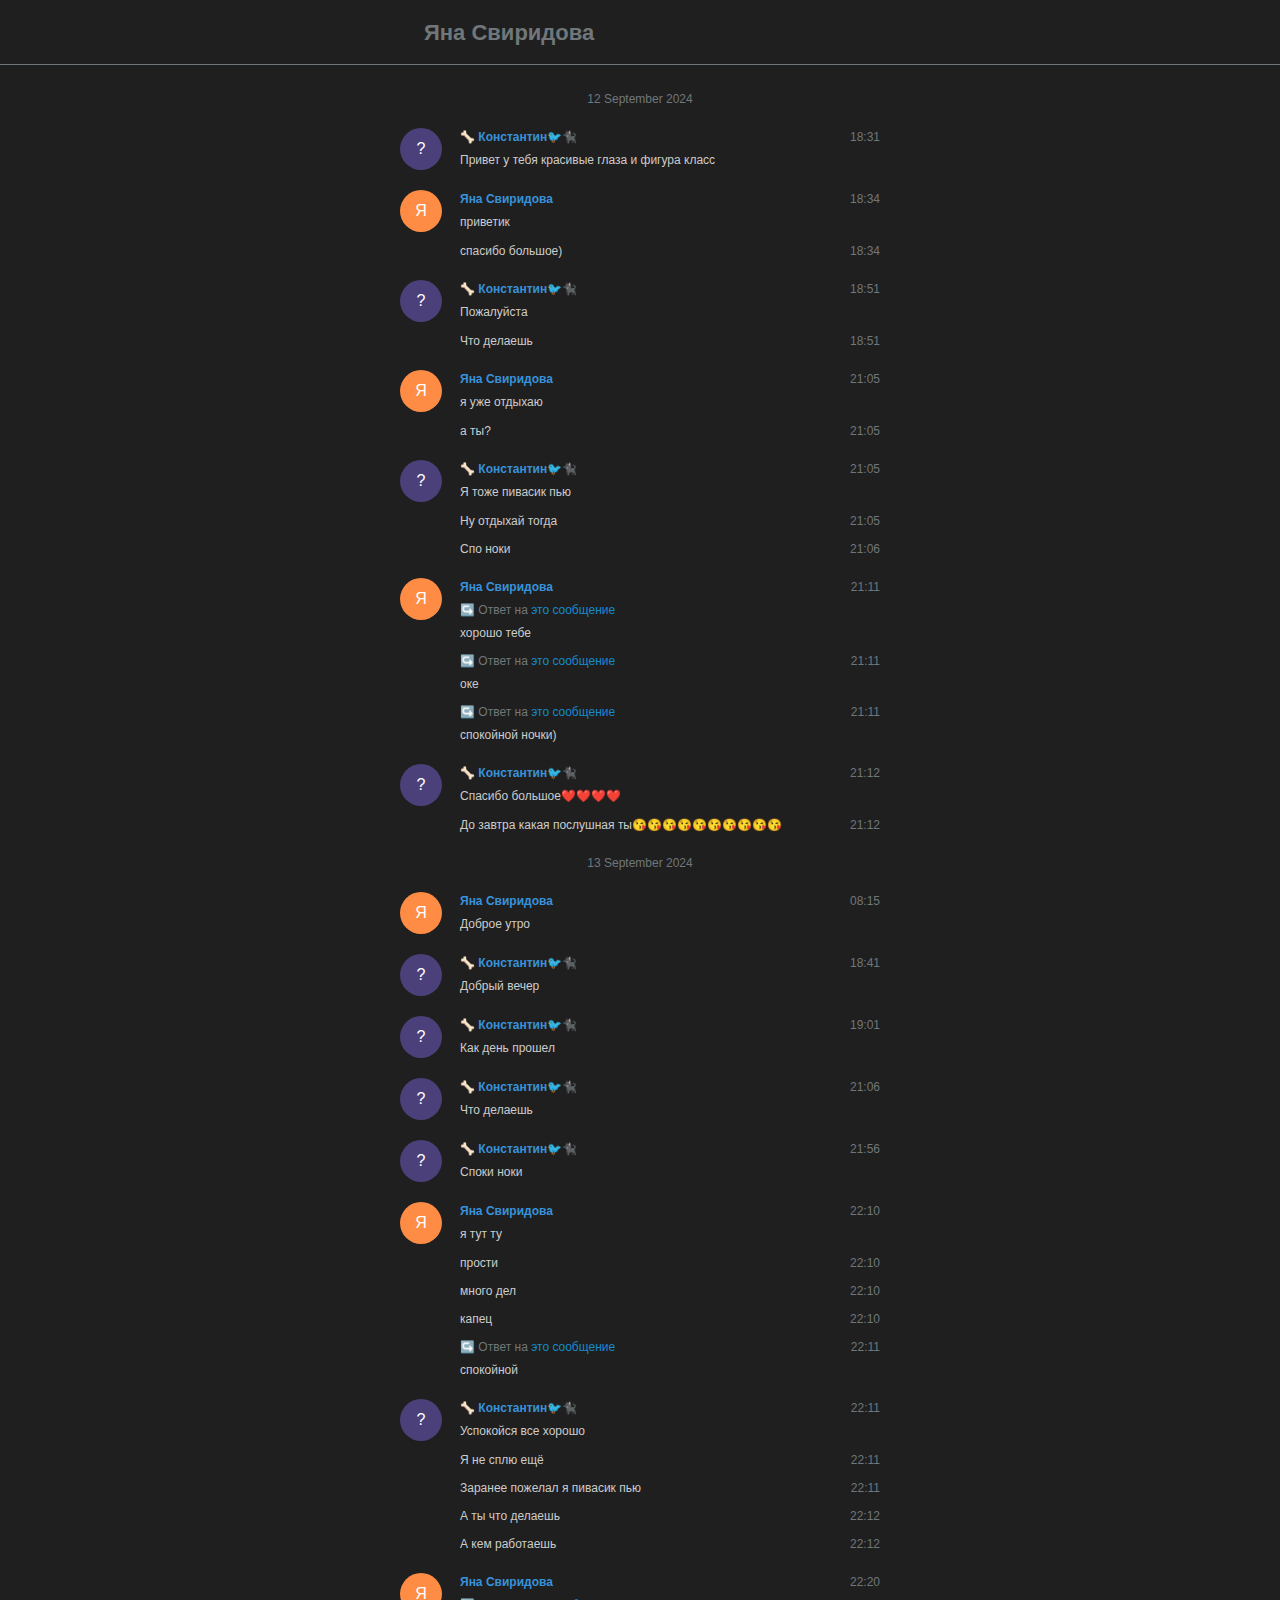
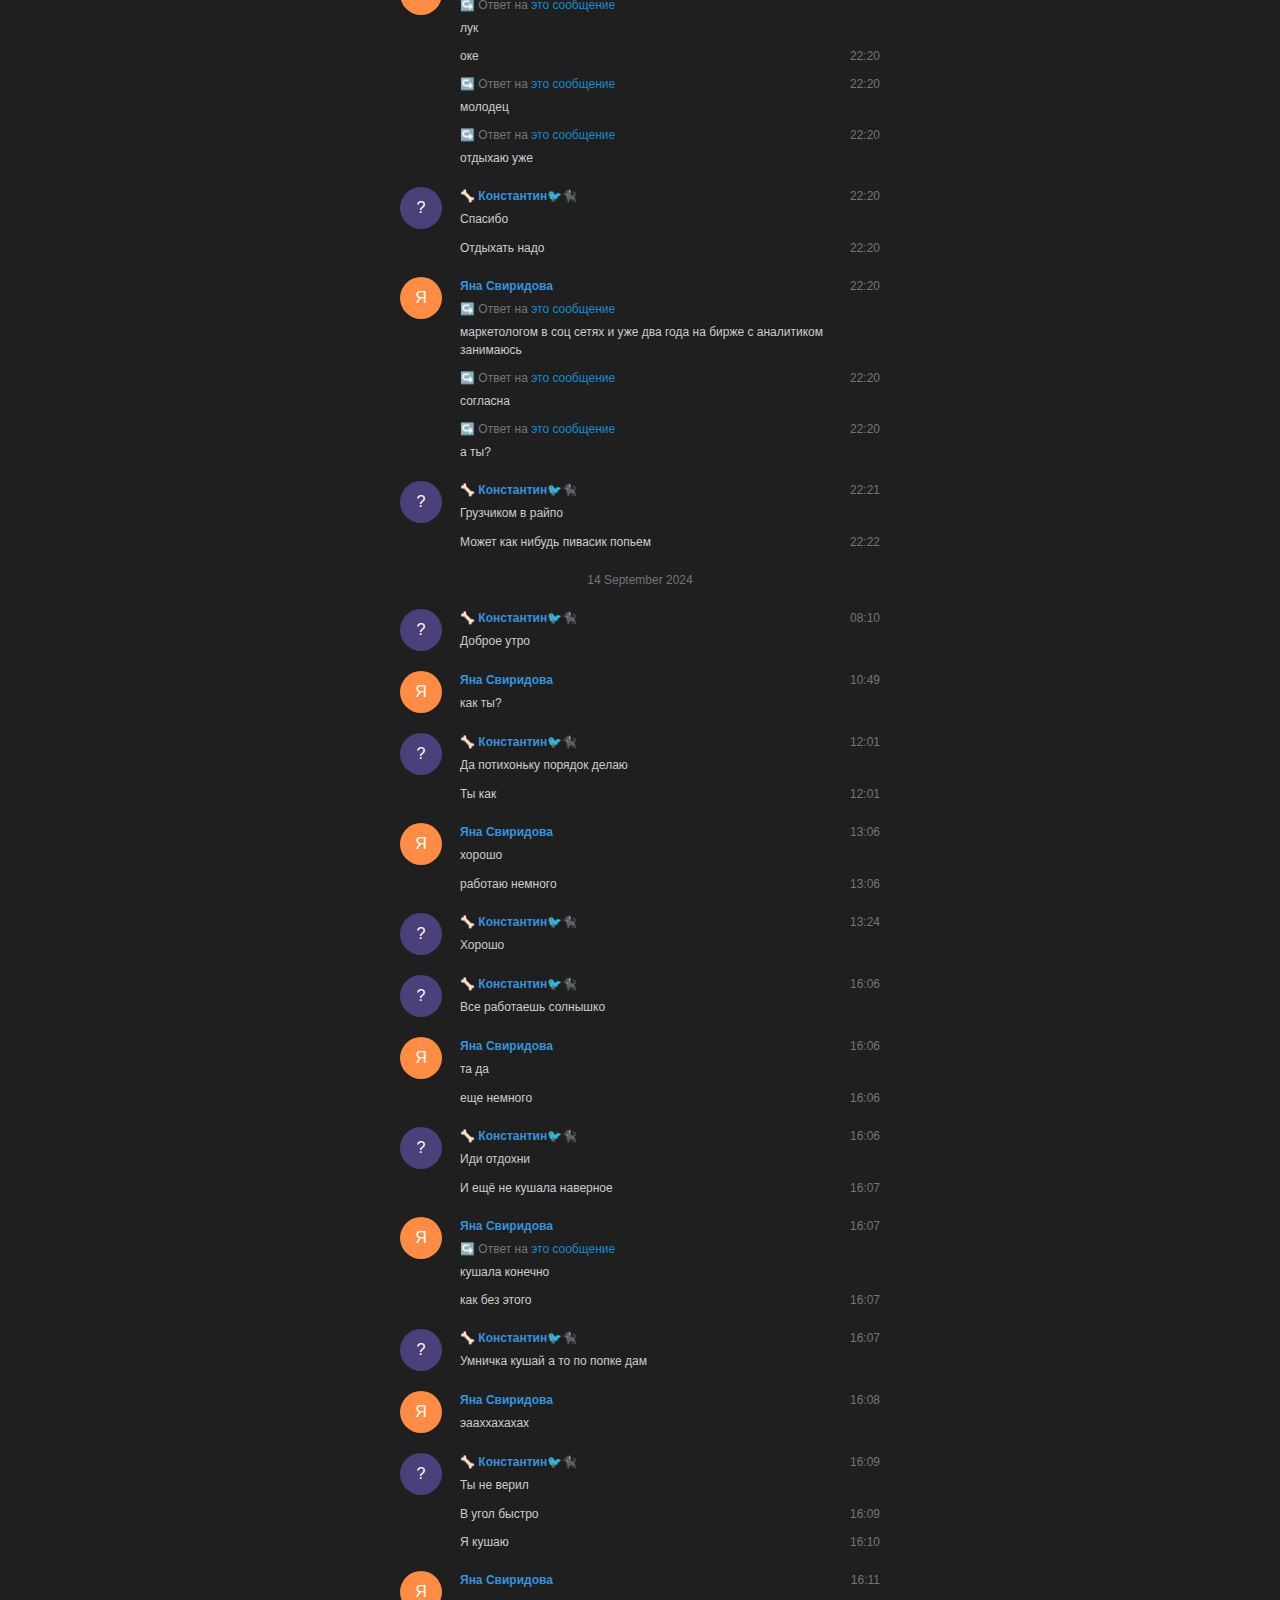
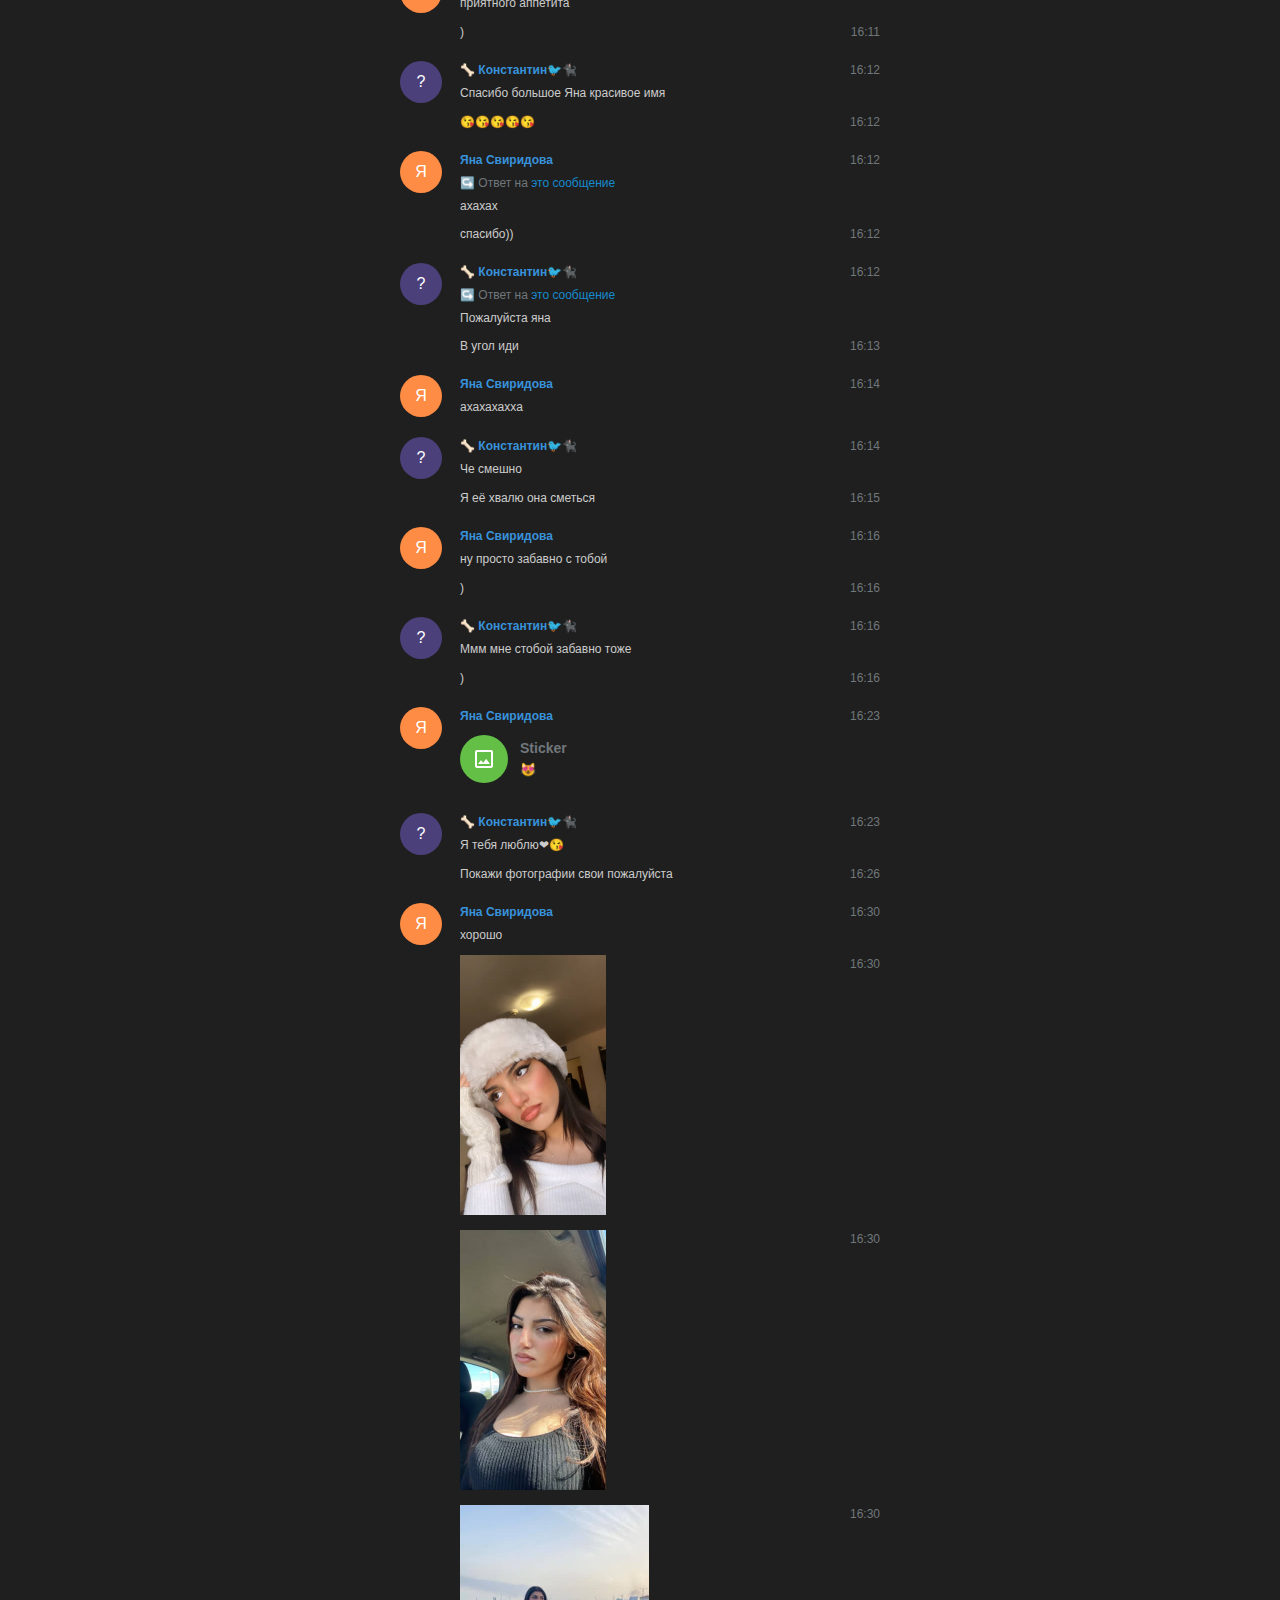
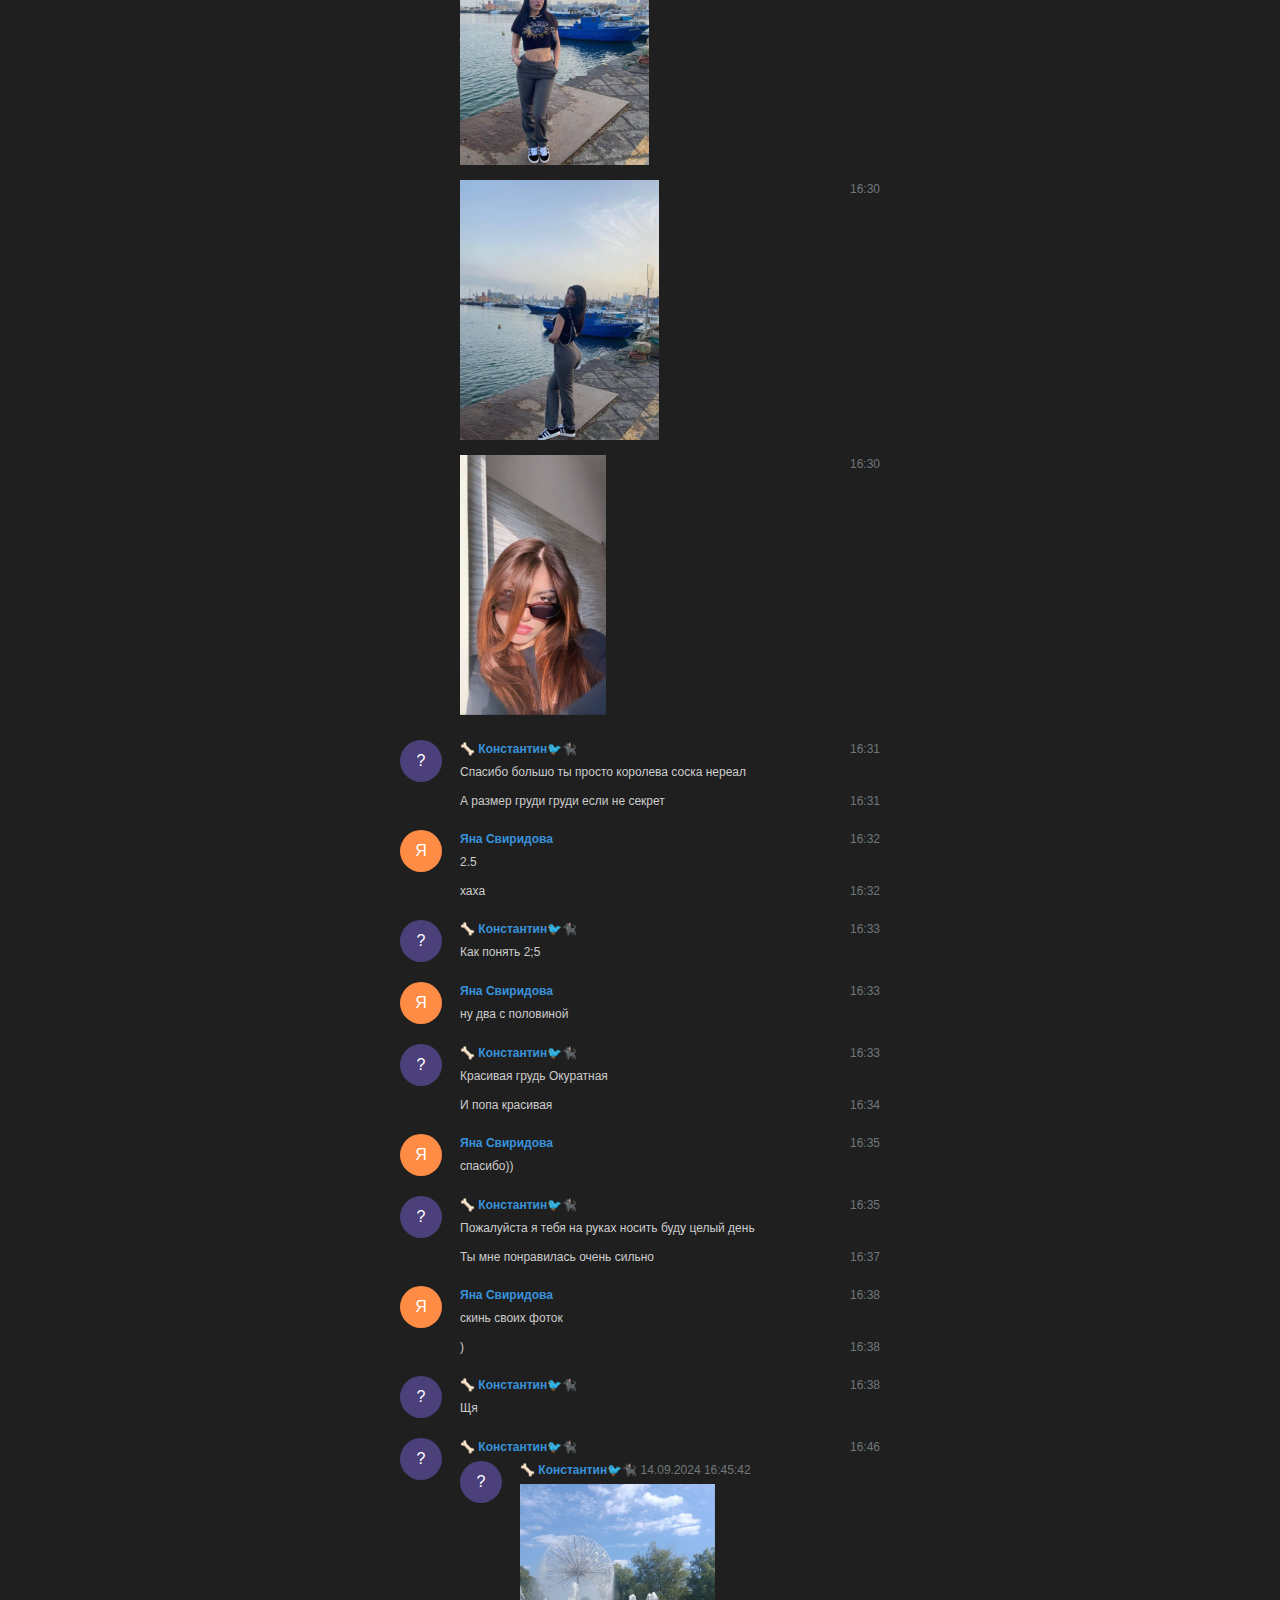
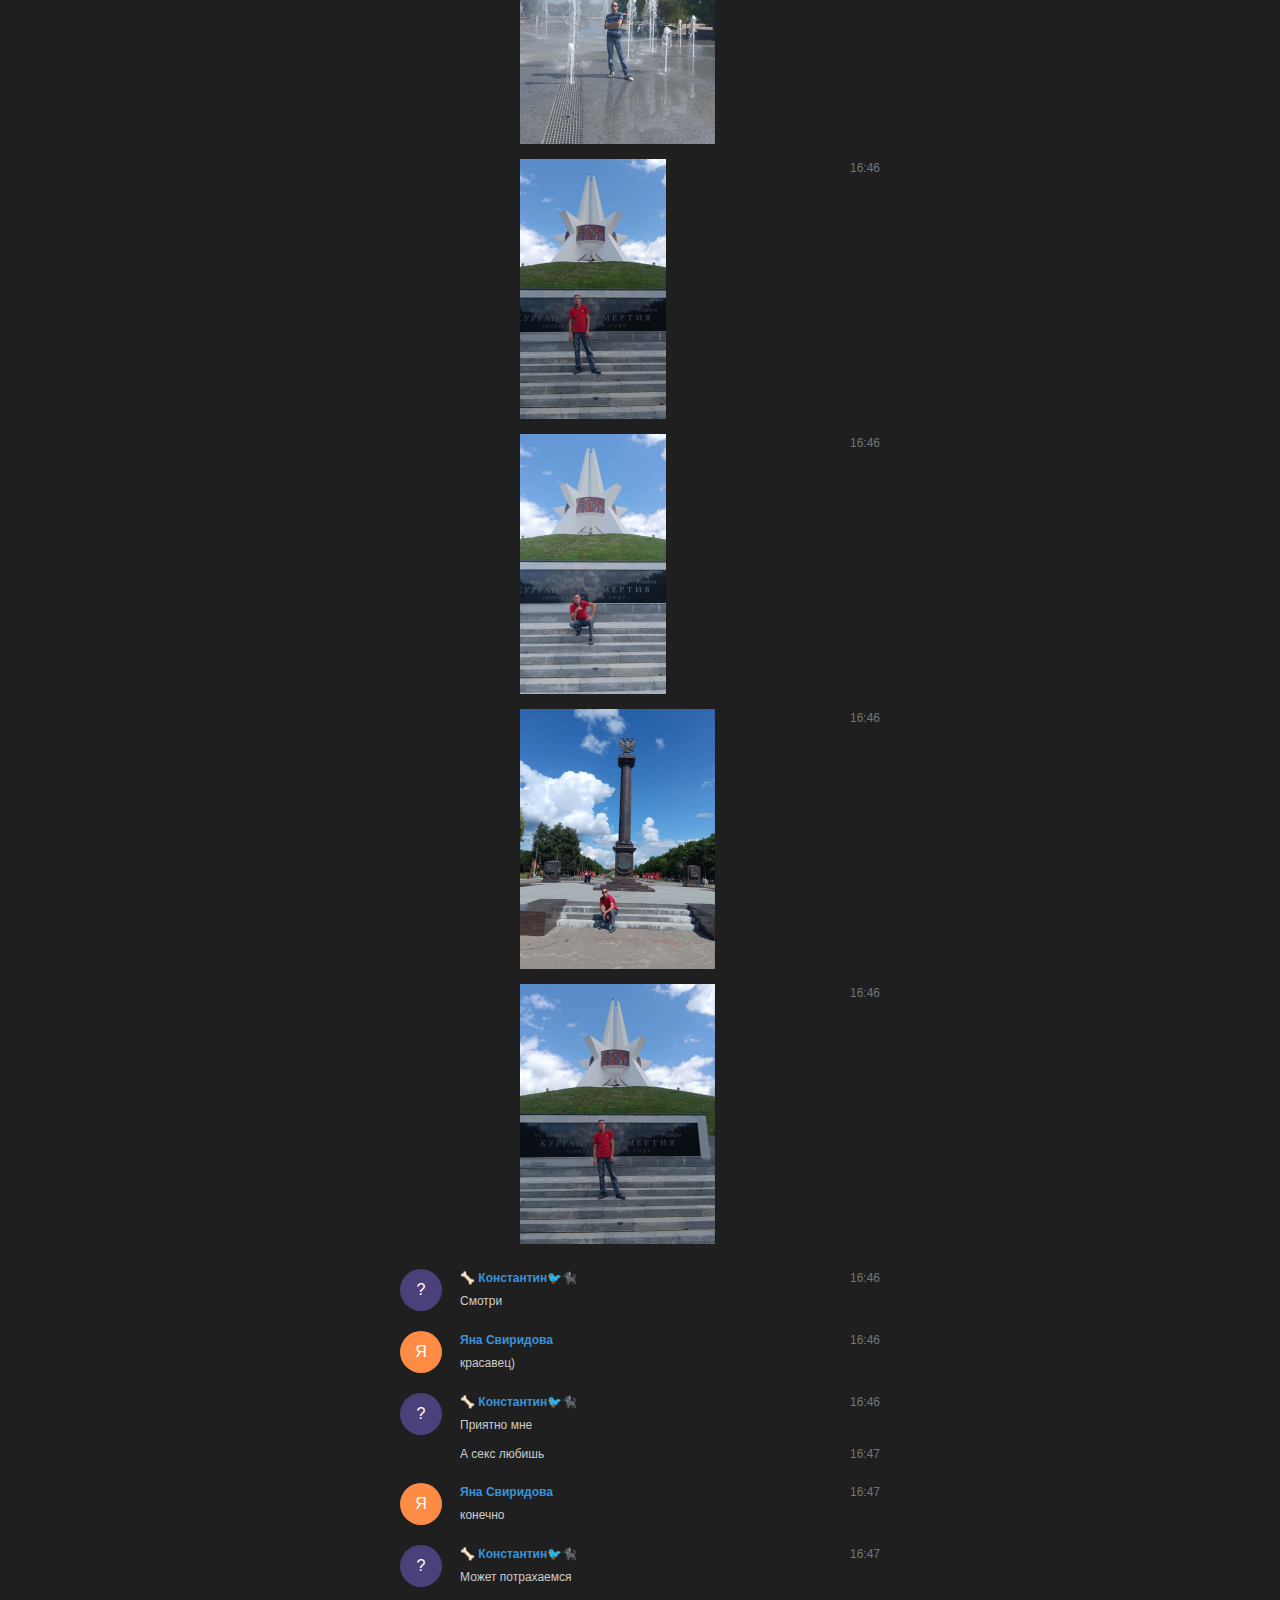
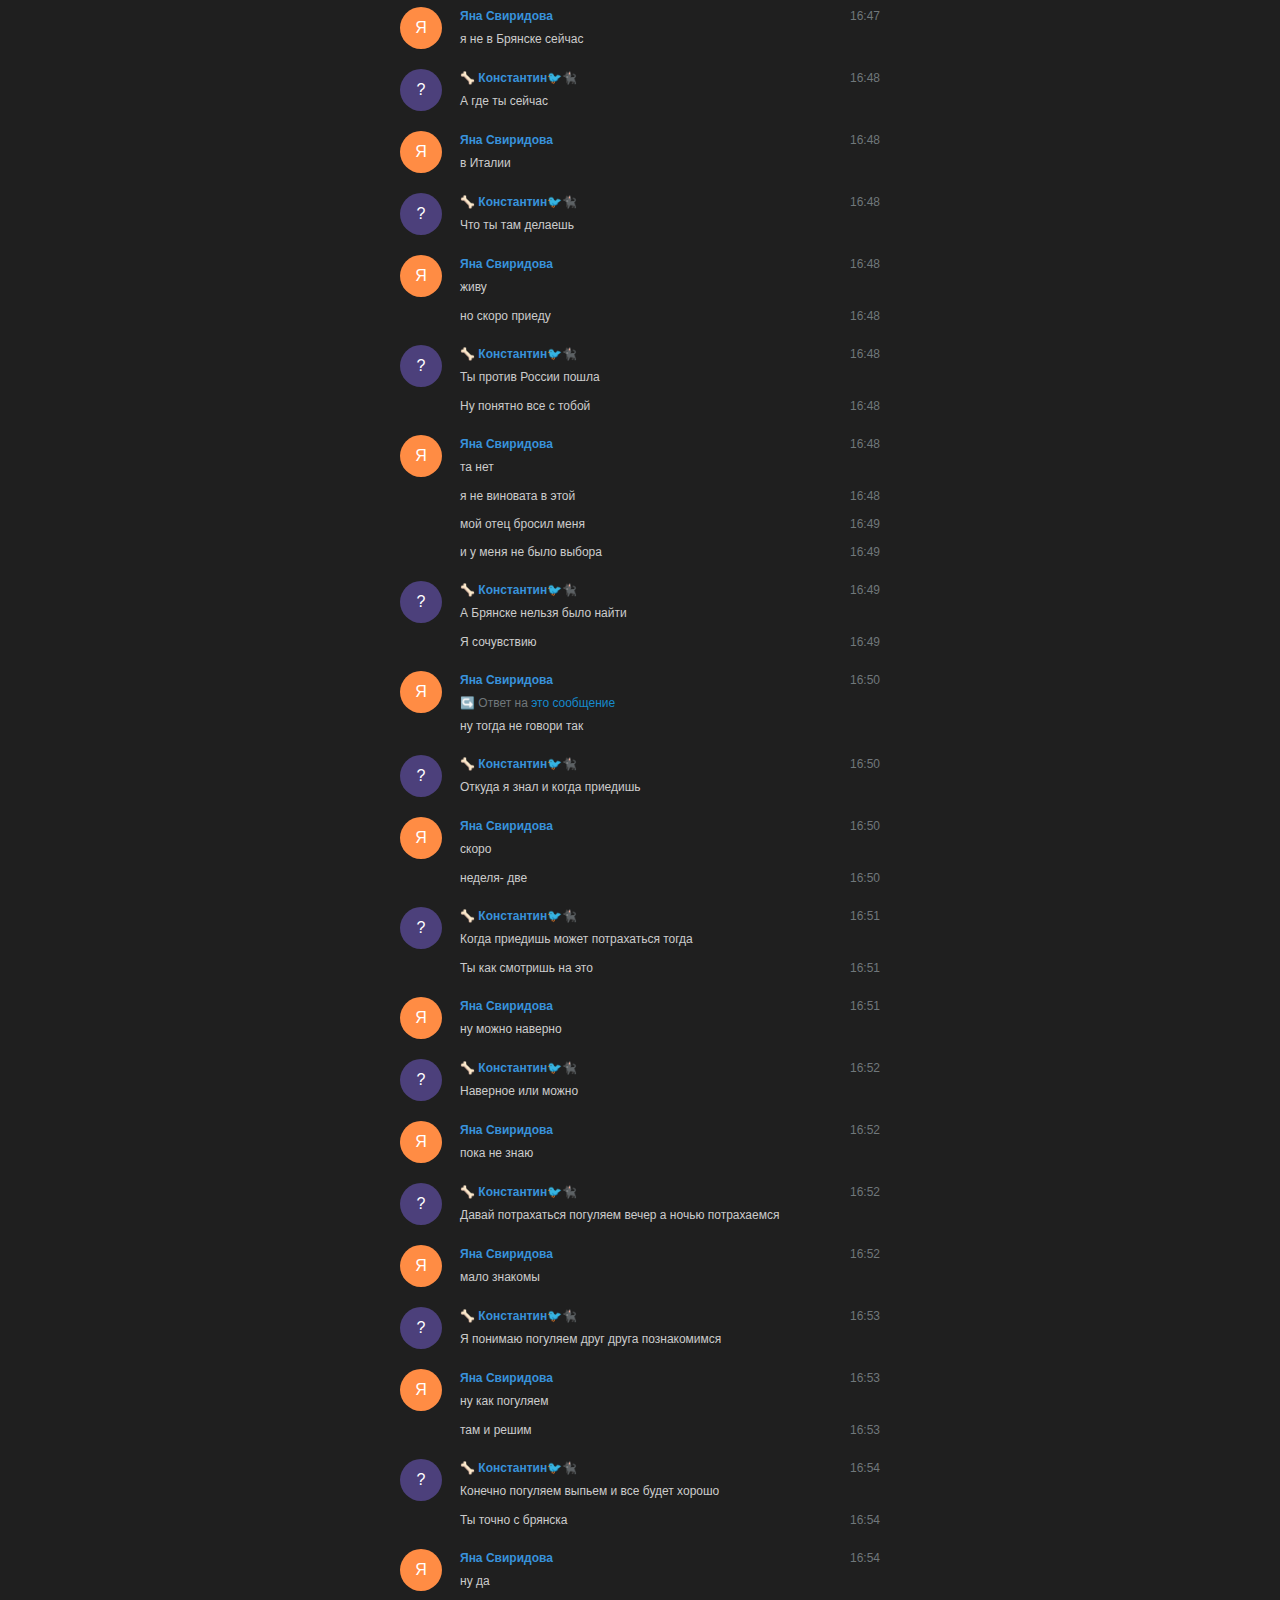
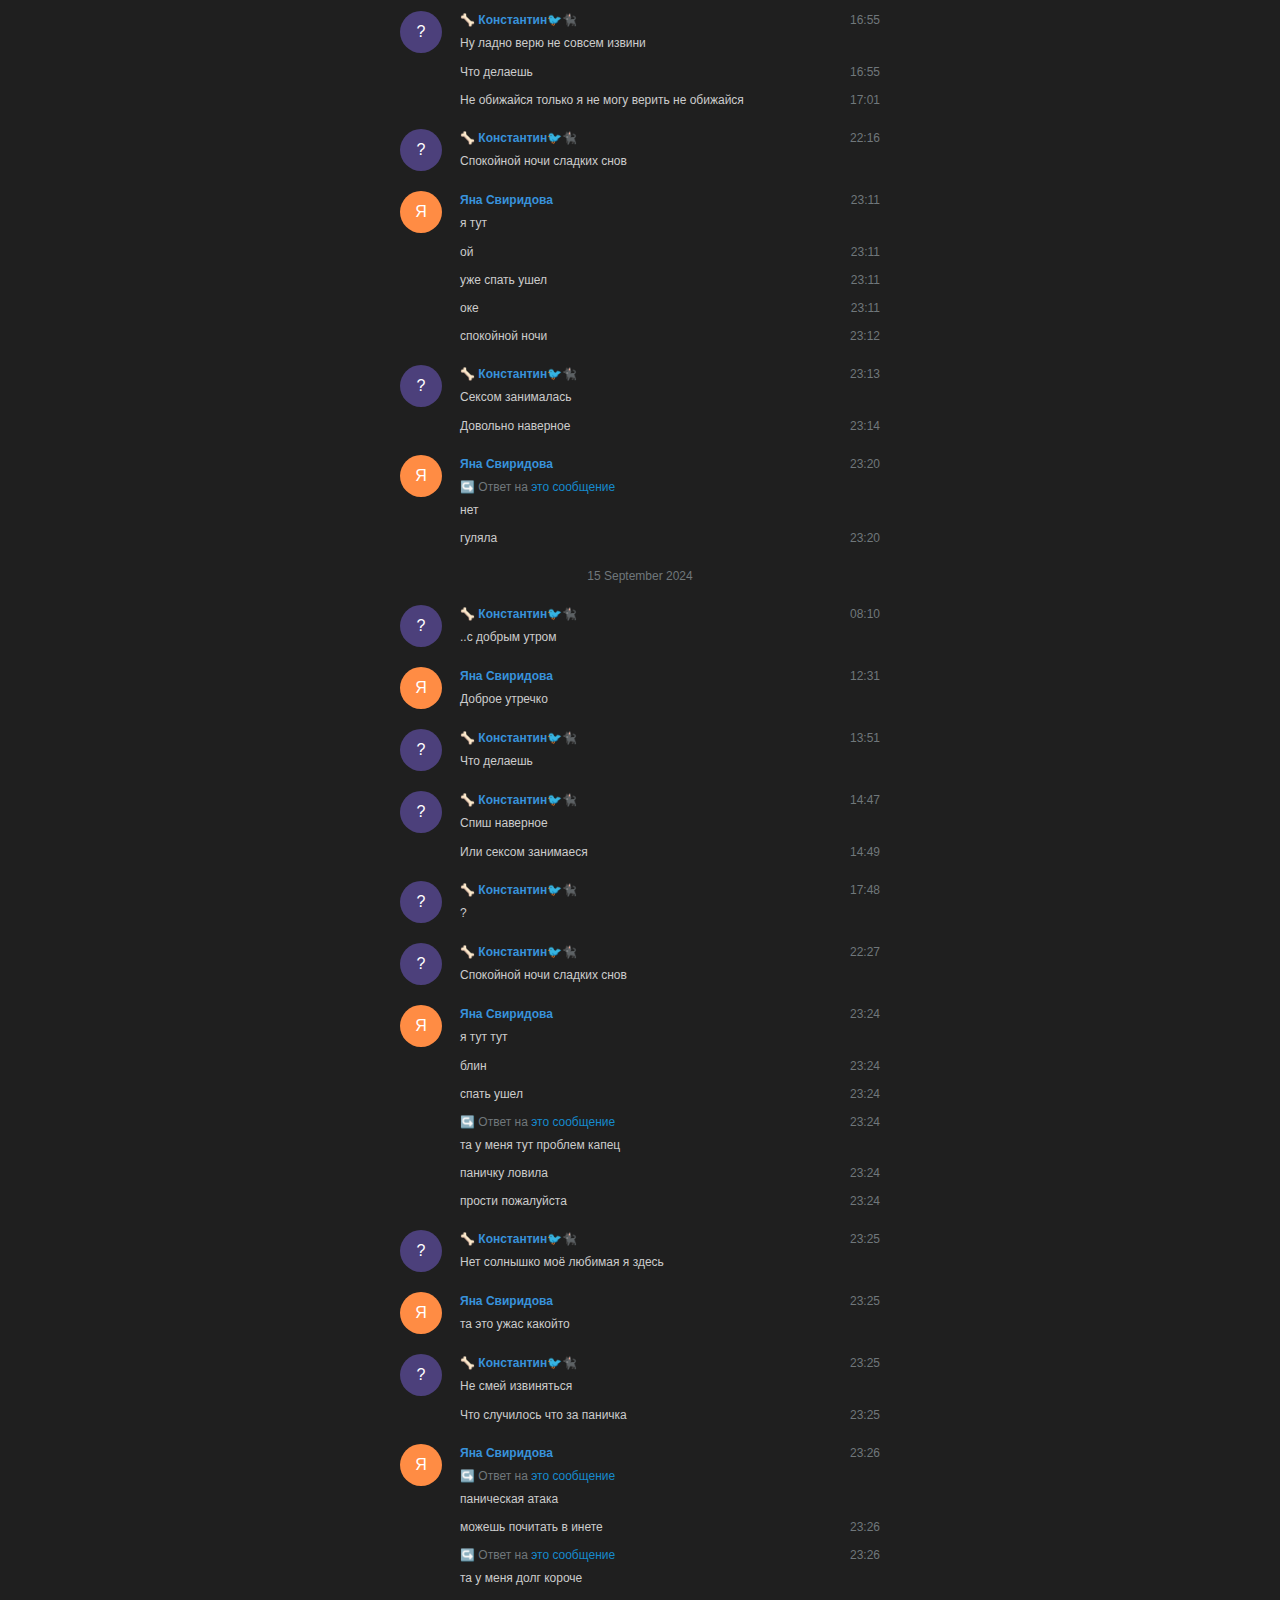
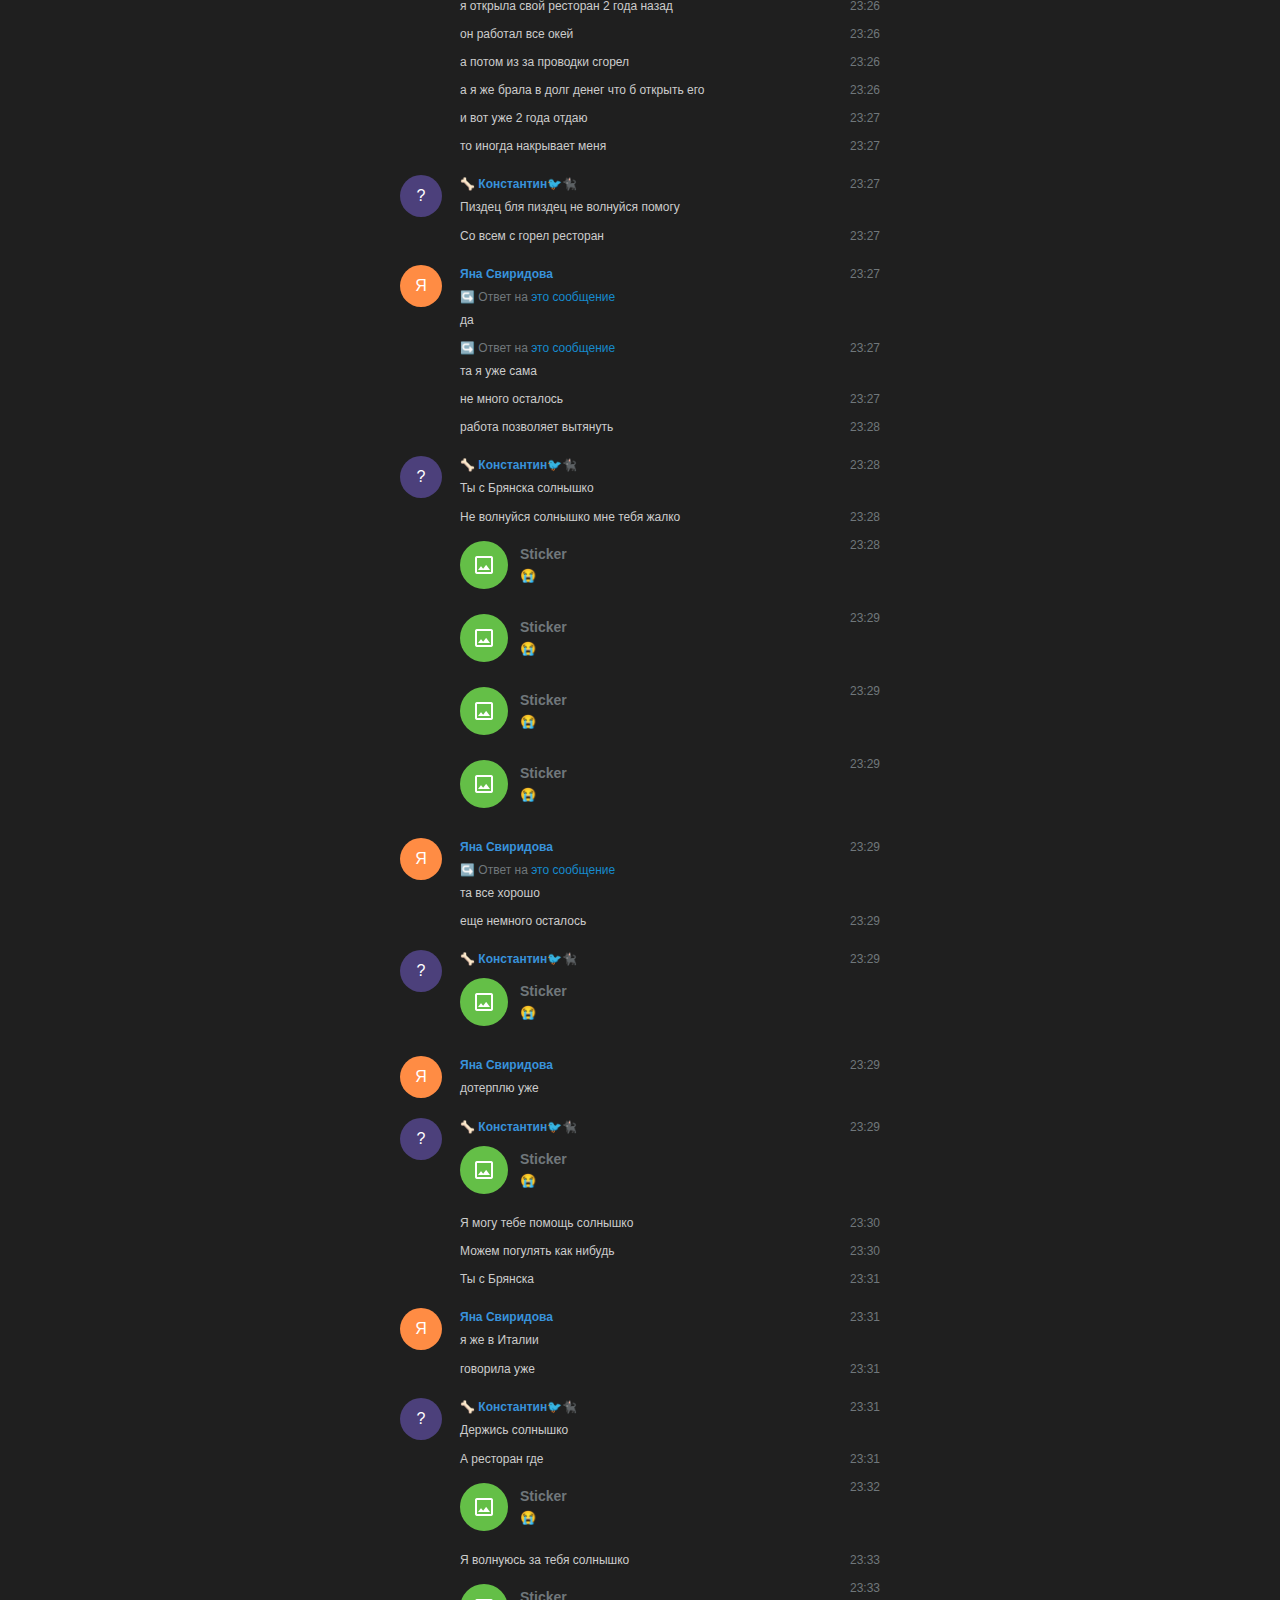
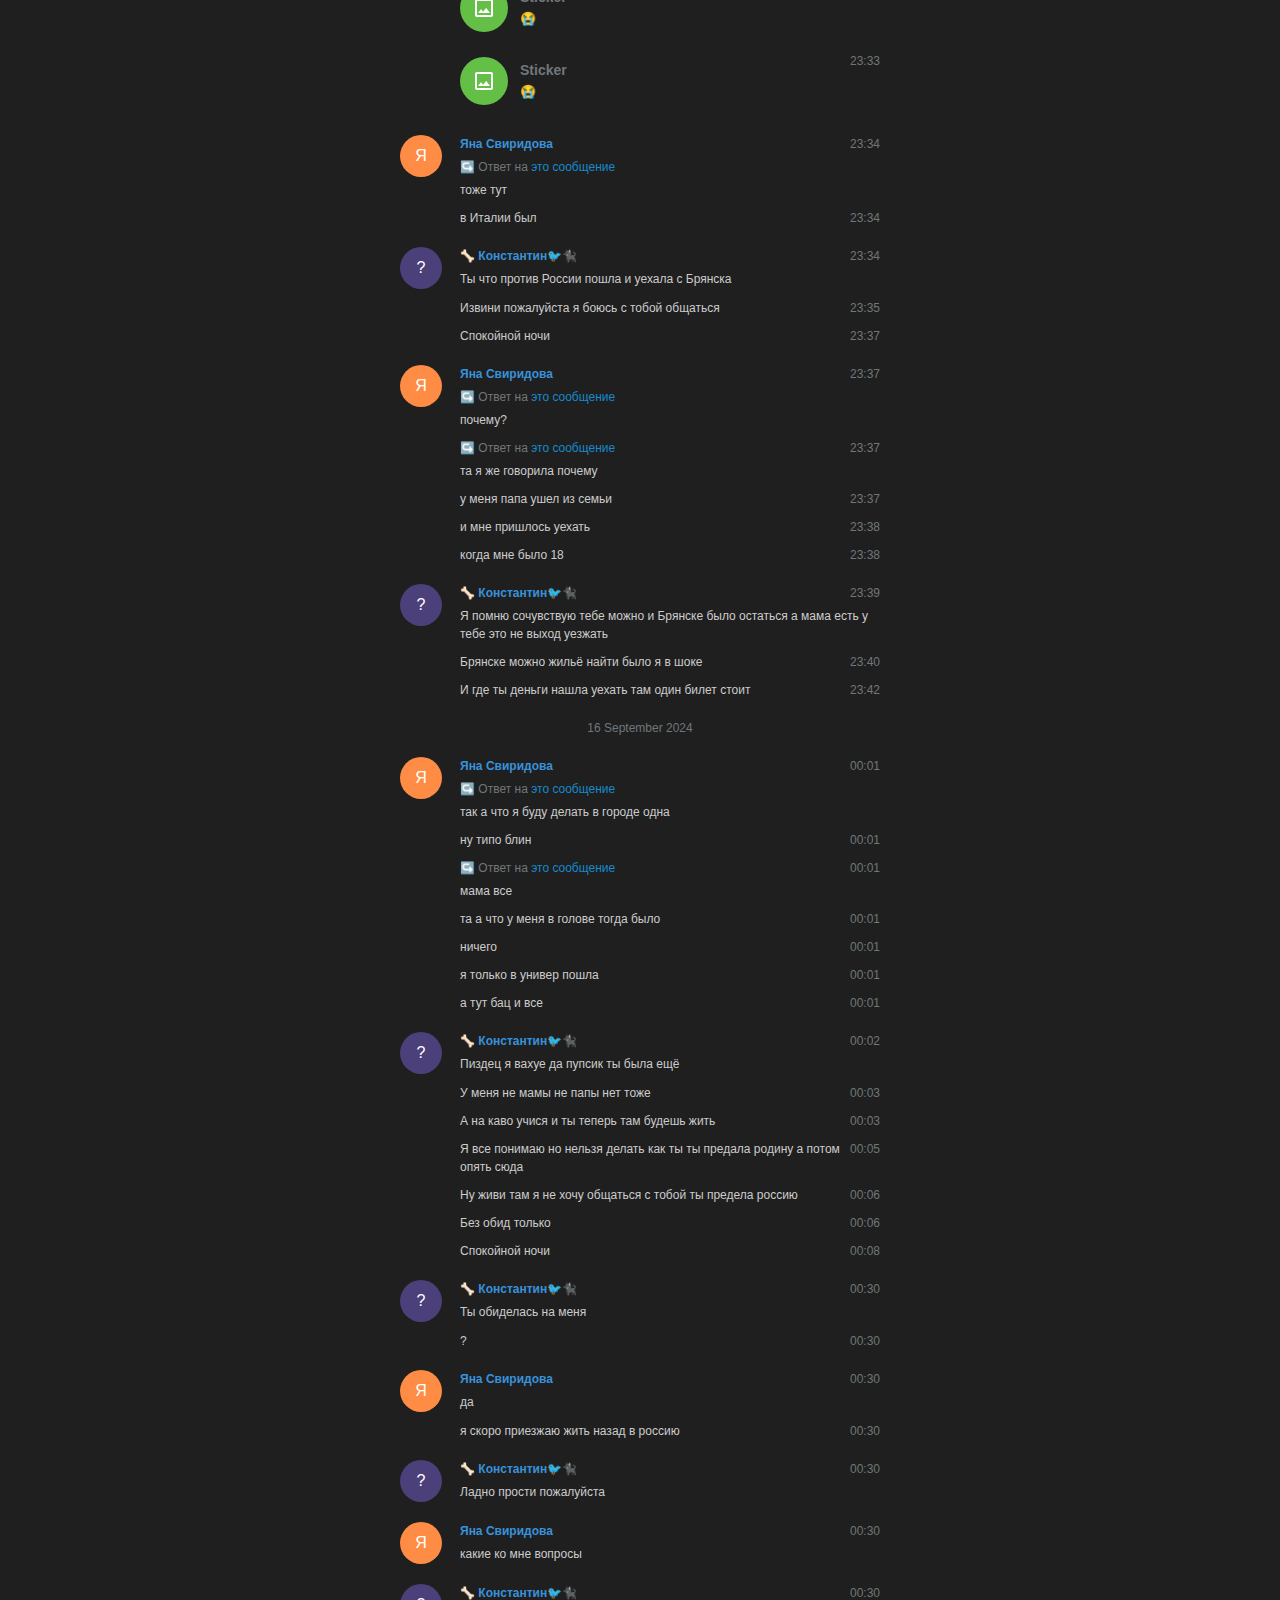
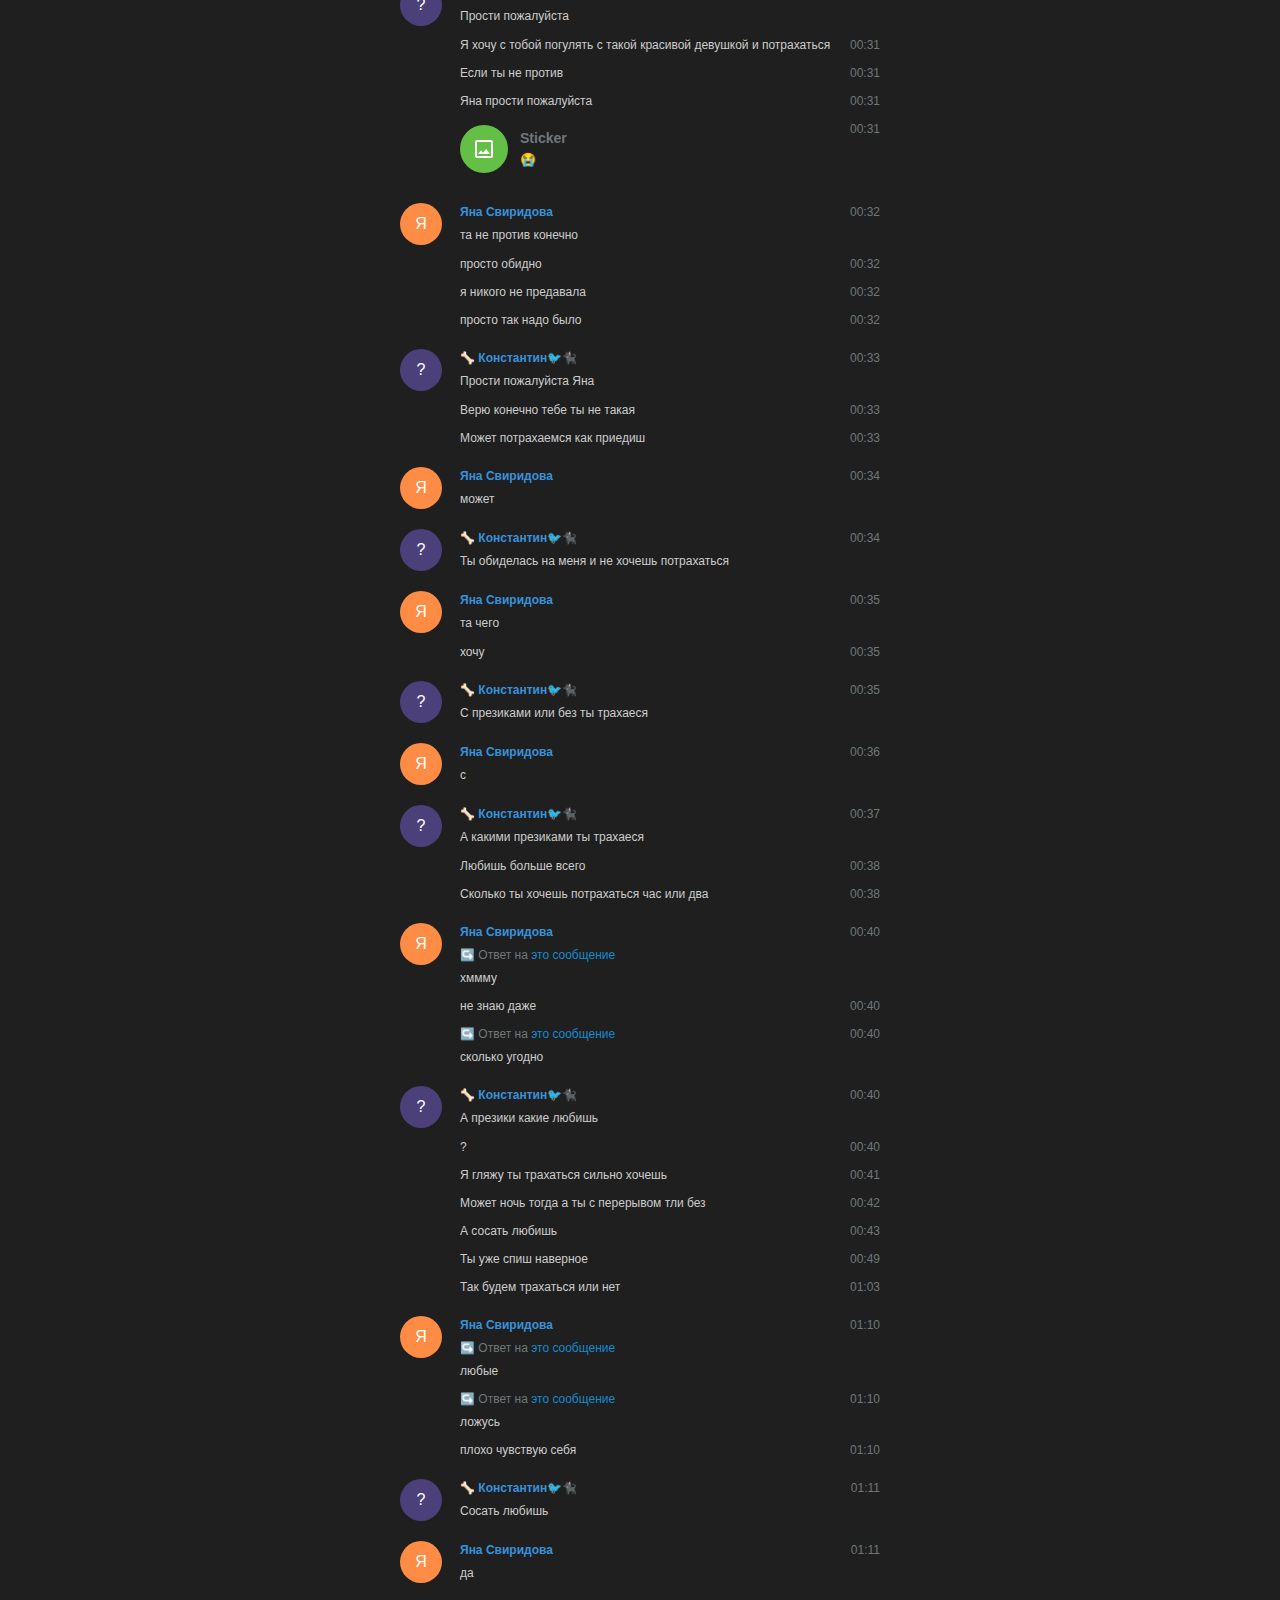
==== chat_1/index.html @ c3f552b2 "Add files via upload" ====
<!DOCTYPE html>
<html>

<head>

       <meta charset="utf-8" />
       <title>Exported Data</title>
       <meta content="width=device-width, initial-scale=1.0" name="viewport" />

       <link href="css/style.css" rel="stylesheet" />

       <script src="js/script.js" type="text/javascript">

       </script>

</head>

<body onload="CheckLocation();">

       <div class="page_wrap">

              <div class="page_header">

                     <div class="content">

                            <div class="text bold">
                                   Яна Свиридова
                            </div>

                     </div>

              </div>

              <div class="page_body chat_page">

                     <div class="history">

                            <div class="message service" id="message-1">

                                   <div class="body details">
                                          12 September 2024
                                   </div>

                            </div>

                            <div class="message default clearfix" id="message84344">

                                   <div class="pull_left userpic_wrap">

                                          <div class="userpic userpic5" style="width: 42px; height: 42px">

                                                 <div class="initials" style="line-height: 42px">
                                                        ?
                                                 </div>

                                          </div>

                                   </div>

                                   <div class="body">

                                          <div class="pull_right date details" title="12.09.2024 18:31:03 UTC+03:00">
                                                 18:31
                                          </div>

                                          <div class="from_name">
                                                 🦴 Константин🐦🐈‍⬛
                                          </div>

                                          <div class="text">
                                                 Привет у тебя красивые глаза и фигура класс
                                          </div>

                                   </div>

                            </div>

                            <div class="message default clearfix" id="message84345">

                                   <div class="pull_left userpic_wrap">

                                          <div class="userpic userpic8" style="width: 42px; height: 42px">

                                                 <div class="initials" style="line-height: 42px">
                                                        Я
                                                 </div>

                                          </div>

                                   </div>

                                   <div class="body">

                                          <div class="pull_right date details" title="12.09.2024 18:34:14 UTC+03:00">
                                                 18:34
                                          </div>

                                          <div class="from_name">
                                                 Яна Свиридова
                                          </div>

                                          <div class="text">
                                                 приветик
                                          </div>

                                   </div>

                            </div>

                            <div class="message default clearfix joined" id="message84346">

                                   <div class="body">

                                          <div class="pull_right date details" title="12.09.2024 18:34:17 UTC+03:00">
                                                 18:34
                                          </div>

                                          <div class="text">
                                                 спасибо большое)
                                          </div>

                                   </div>

                            </div>

                            <div class="message default clearfix" id="message84347">

                                   <div class="pull_left userpic_wrap">

                                          <div class="userpic userpic5" style="width: 42px; height: 42px">

                                                 <div class="initials" style="line-height: 42px">
                                                        ?
                                                 </div>

                                          </div>

                                   </div>

                                   <div class="body">

                                          <div class="pull_right date details" title="12.09.2024 18:51:38 UTC+03:00">
                                                 18:51
                                          </div>

                                          <div class="from_name">
                                                 🦴 Константин🐦🐈‍⬛
                                          </div>

                                          <div class="text">
                                                 Пожалуйста
                                          </div>

                                   </div>

                            </div>

                            <div class="message default clearfix joined" id="message84348">

                                   <div class="body">

                                          <div class="pull_right date details" title="12.09.2024 18:51:44 UTC+03:00">
                                                 18:51
                                          </div>

                                          <div class="text">
                                                 Что делаешь
                                          </div>

                                   </div>

                            </div>

                            <div class="message default clearfix" id="message84610">

                                   <div class="pull_left userpic_wrap">

                                          <div class="userpic userpic8" style="width: 42px; height: 42px">

                                                 <div class="initials" style="line-height: 42px">
                                                        Я
                                                 </div>

                                          </div>

                                   </div>

                                   <div class="body">

                                          <div class="pull_right date details" title="12.09.2024 21:05:18 UTC+03:00">
                                                 21:05
                                          </div>

                                          <div class="from_name">
                                                 Яна Свиридова
                                          </div>

                                          <div class="text">
                                                 я уже отдыхаю
                                          </div>

                                   </div>

                            </div>

                            <div class="message default clearfix joined" id="message84611">

                                   <div class="body">

                                          <div class="pull_right date details" title="12.09.2024 21:05:19 UTC+03:00">
                                                 21:05
                                          </div>

                                          <div class="text">
                                                 а ты?
                                          </div>

                                   </div>

                            </div>

                            <div class="message default clearfix" id="message84612">

                                   <div class="pull_left userpic_wrap">

                                          <div class="userpic userpic5" style="width: 42px; height: 42px">

                                                 <div class="initials" style="line-height: 42px">
                                                        ?
                                                 </div>

                                          </div>

                                   </div>

                                   <div class="body">

                                          <div class="pull_right date details" title="12.09.2024 21:05:44 UTC+03:00">
                                                 21:05
                                          </div>

                                          <div class="from_name">
                                                 🦴 Константин🐦🐈‍⬛
                                          </div>

                                          <div class="text">
                                                 Я тоже пивасик пью
                                          </div>

                                   </div>

                            </div>

                            <div class="message default clearfix joined" id="message84613">

                                   <div class="body">

                                          <div class="pull_right date details" title="12.09.2024 21:05:54 UTC+03:00">
                                                 21:05
                                          </div>

                                          <div class="text">
                                                 Ну отдыхай тогда
                                          </div>

                                   </div>

                            </div>

                            <div class="message default clearfix joined" id="message84614">

                                   <div class="body">

                                          <div class="pull_right date details" title="12.09.2024 21:06:02 UTC+03:00">
                                                 21:06
                                          </div>

                                          <div class="text">
                                                 Спо ноки
                                          </div>

                                   </div>

                            </div>

                            <div class="message default clearfix" id="message84617">

                                   <div class="pull_left userpic_wrap">

                                          <div class="userpic userpic8" style="width: 42px; height: 42px">

                                                 <div class="initials" style="line-height: 42px">
                                                        Я
                                                 </div>

                                          </div>

                                   </div>

                                   <div class="body">

                                          <div class="pull_right date details" title="12.09.2024 21:11:44 UTC+03:00">
                                                 21:11
                                          </div>

                                          <div class="from_name">
                                                 Яна Свиридова
                                          </div>

                                          <div class="reply_to details">
                                                 ↪️ Ответ на <a href="#go_to_message84612"
                                                        onclick="return GoToMessage(84612)">это сообщение</a>
                                          </div>

                                          <div class="text">
                                                 хорошо тебе
                                          </div>

                                   </div>

                            </div>

                            <div class="message default clearfix joined" id="message84618">

                                   <div class="body">

                                          <div class="pull_right date details" title="12.09.2024 21:11:46 UTC+03:00">
                                                 21:11
                                          </div>

                                          <div class="reply_to details">
                                                 ↪️ Ответ на <a href="#go_to_message84613"
                                                        onclick="return GoToMessage(84613)">это сообщение</a>
                                          </div>

                                          <div class="text">
                                                 оке
                                          </div>

                                   </div>

                            </div>

                            <div class="message default clearfix joined" id="message84619">

                                   <div class="body">

                                          <div class="pull_right date details" title="12.09.2024 21:11:53 UTC+03:00">
                                                 21:11
                                          </div>

                                          <div class="reply_to details">
                                                 ↪️ Ответ на <a href="#go_to_message84614"
                                                        onclick="return GoToMessage(84614)">это сообщение</a>
                                          </div>

                                          <div class="text">
                                                 спокойной ночки)
                                          </div>

                                   </div>

                            </div>

                            <div class="message default clearfix" id="message84620">

                                   <div class="pull_left userpic_wrap">

                                          <div class="userpic userpic5" style="width: 42px; height: 42px">

                                                 <div class="initials" style="line-height: 42px">
                                                        ?
                                                 </div>

                                          </div>

                                   </div>

                                   <div class="body">

                                          <div class="pull_right date details" title="12.09.2024 21:12:23 UTC+03:00">
                                                 21:12
                                          </div>

                                          <div class="from_name">
                                                 🦴 Константин🐦🐈‍⬛
                                          </div>

                                          <div class="text">
                                                 Спасибо большое❤️❤️❤️❤️
                                          </div>

                                   </div>

                            </div>

                            <div class="message default clearfix joined" id="message84621">

                                   <div class="body">

                                          <div class="pull_right date details" title="12.09.2024 21:12:44 UTC+03:00">
                                                 21:12
                                          </div>

                                          <div class="text">
                                                 До завтра какая послушная ты😘😘😘😘😘😘😘😘😘😘
                                          </div>

                                   </div>

                            </div>

                            <div class="message service" id="message-2">

                                   <div class="body details">
                                          13 September 2024
                                   </div>

                            </div>

                            <div class="message default clearfix" id="message84768">

                                   <div class="pull_left userpic_wrap">

                                          <div class="userpic userpic8" style="width: 42px; height: 42px">

                                                 <div class="initials" style="line-height: 42px">
                                                        Я
                                                 </div>

                                          </div>

                                   </div>

                                   <div class="body">

                                          <div class="pull_right date details" title="13.09.2024 08:15:57 UTC+03:00">
                                                 08:15
                                          </div>

                                          <div class="from_name">
                                                 Яна Свиридова
                                          </div>

                                          <div class="text">
                                                 Доброе утро
                                          </div>

                                   </div>

                            </div>

                            <div class="message default clearfix" id="message84776">

                                   <div class="pull_left userpic_wrap">

                                          <div class="userpic userpic5" style="width: 42px; height: 42px">

                                                 <div class="initials" style="line-height: 42px">
                                                        ?
                                                 </div>

                                          </div>

                                   </div>

                                   <div class="body">

                                          <div class="pull_right date details" title="13.09.2024 18:41:36 UTC+03:00">
                                                 18:41
                                          </div>

                                          <div class="from_name">
                                                 🦴 Константин🐦🐈‍⬛
                                          </div>

                                          <div class="text">
                                                 Добрый вечер
                                          </div>

                                   </div>

                            </div>

                            <div class="message default clearfix" id="message84796">

                                   <div class="pull_left userpic_wrap">

                                          <div class="userpic userpic5" style="width: 42px; height: 42px">

                                                 <div class="initials" style="line-height: 42px">
                                                        ?
                                                 </div>

                                          </div>

                                   </div>

                                   <div class="body">

                                          <div class="pull_right date details" title="13.09.2024 19:01:29 UTC+03:00">
                                                 19:01
                                          </div>

                                          <div class="from_name">
                                                 🦴 Константин🐦🐈‍⬛
                                          </div>

                                          <div class="text">
                                                 Как день прошел
                                          </div>

                                   </div>

                            </div>

                            <div class="message default clearfix" id="message84846">

                                   <div class="pull_left userpic_wrap">

                                          <div class="userpic userpic5" style="width: 42px; height: 42px">

                                                 <div class="initials" style="line-height: 42px">
                                                        ?
                                                 </div>

                                          </div>

                                   </div>

                                   <div class="body">

                                          <div class="pull_right date details" title="13.09.2024 21:06:11 UTC+03:00">
                                                 21:06
                                          </div>

                                          <div class="from_name">
                                                 🦴 Константин🐦🐈‍⬛
                                          </div>

                                          <div class="text">
                                                 Что делаешь
                                          </div>

                                   </div>

                            </div>

                            <div class="message default clearfix" id="message85113">

                                   <div class="pull_left userpic_wrap">

                                          <div class="userpic userpic5" style="width: 42px; height: 42px">

                                                 <div class="initials" style="line-height: 42px">
                                                        ?
                                                 </div>

                                          </div>

                                   </div>

                                   <div class="body">

                                          <div class="pull_right date details" title="13.09.2024 21:56:35 UTC+03:00">
                                                 21:56
                                          </div>

                                          <div class="from_name">
                                                 🦴 Константин🐦🐈‍⬛
                                          </div>

                                          <div class="text">
                                                 Споки ноки
                                          </div>

                                   </div>

                            </div>

                            <div class="message default clearfix" id="message85127">

                                   <div class="pull_left userpic_wrap">

                                          <div class="userpic userpic8" style="width: 42px; height: 42px">

                                                 <div class="initials" style="line-height: 42px">
                                                        Я
                                                 </div>

                                          </div>

                                   </div>

                                   <div class="body">

                                          <div class="pull_right date details" title="13.09.2024 22:10:54 UTC+03:00">
                                                 22:10
                                          </div>

                                          <div class="from_name">
                                                 Яна Свиридова
                                          </div>

                                          <div class="text">
                                                 я тут ту
                                          </div>

                                   </div>

                            </div>

                            <div class="message default clearfix joined" id="message85128">

                                   <div class="body">

                                          <div class="pull_right date details" title="13.09.2024 22:10:55 UTC+03:00">
                                                 22:10
                                          </div>

                                          <div class="text">
                                                 прости
                                          </div>

                                   </div>

                            </div>

                            <div class="message default clearfix joined" id="message85129">

                                   <div class="body">

                                          <div class="pull_right date details" title="13.09.2024 22:10:57 UTC+03:00">
                                                 22:10
                                          </div>

                                          <div class="text">
                                                 много дел
                                          </div>

                                   </div>

                            </div>

                            <div class="message default clearfix joined" id="message85130">

                                   <div class="body">

                                          <div class="pull_right date details" title="13.09.2024 22:10:59 UTC+03:00">
                                                 22:10
                                          </div>

                                          <div class="text">
                                                 капец
                                          </div>

                                   </div>

                            </div>

                            <div class="message default clearfix joined" id="message85131">

                                   <div class="body">

                                          <div class="pull_right date details" title="13.09.2024 22:11:04 UTC+03:00">
                                                 22:11
                                          </div>

                                          <div class="reply_to details">
                                                 ↪️ Ответ на <a href="#go_to_message85113"
                                                        onclick="return GoToMessage(85113)">это сообщение</a>
                                          </div>

                                          <div class="text">
                                                 спокойной
                                          </div>

                                   </div>

                            </div>

                            <div class="message default clearfix" id="message85133">

                                   <div class="pull_left userpic_wrap">

                                          <div class="userpic userpic5" style="width: 42px; height: 42px">

                                                 <div class="initials" style="line-height: 42px">
                                                        ?
                                                 </div>

                                          </div>

                                   </div>

                                   <div class="body">

                                          <div class="pull_right date details" title="13.09.2024 22:11:30 UTC+03:00">
                                                 22:11
                                          </div>

                                          <div class="from_name">
                                                 🦴 Константин🐦🐈‍⬛
                                          </div>

                                          <div class="text">
                                                 Успокойся все хорошо
                                          </div>

                                   </div>

                            </div>

                            <div class="message default clearfix joined" id="message85136">

                                   <div class="body">

                                          <div class="pull_right date details" title="13.09.2024 22:11:43 UTC+03:00">
                                                 22:11
                                          </div>

                                          <div class="text">
                                                 Я не сплю ещё
                                          </div>

                                   </div>

                            </div>

                            <div class="message default clearfix joined" id="message85137">

                                   <div class="body">

                                          <div class="pull_right date details" title="13.09.2024 22:11:59 UTC+03:00">
                                                 22:11
                                          </div>

                                          <div class="text">
                                                 Заранее пожелал я пивасик пью
                                          </div>

                                   </div>

                            </div>

                            <div class="message default clearfix joined" id="message85138">

                                   <div class="body">

                                          <div class="pull_right date details" title="13.09.2024 22:12:12 UTC+03:00">
                                                 22:12
                                          </div>

                                          <div class="text">
                                                 А ты что делаешь
                                          </div>

                                   </div>

                            </div>

                            <div class="message default clearfix joined" id="message85139">

                                   <div class="body">

                                          <div class="pull_right date details" title="13.09.2024 22:12:20 UTC+03:00">
                                                 22:12
                                          </div>

                                          <div class="text">
                                                 А кем работаешь
                                          </div>

                                   </div>

                            </div>

                            <div class="message default clearfix" id="message85153">

                                   <div class="pull_left userpic_wrap">

                                          <div class="userpic userpic8" style="width: 42px; height: 42px">

                                                 <div class="initials" style="line-height: 42px">
                                                        Я
                                                 </div>

                                          </div>

                                   </div>

                                   <div class="body">

                                          <div class="pull_right date details" title="13.09.2024 22:20:20 UTC+03:00">
                                                 22:20
                                          </div>

                                          <div class="from_name">
                                                 Яна Свиридова
                                          </div>

                                          <div class="reply_to details">
                                                 ↪️ Ответ на <a href="#go_to_message85136"
                                                        onclick="return GoToMessage(85136)">это сообщение</a>
                                          </div>

                                          <div class="text">
                                                 лук
                                          </div>

                                   </div>

                            </div>

                            <div class="message default clearfix joined" id="message85154">

                                   <div class="body">

                                          <div class="pull_right date details" title="13.09.2024 22:20:23 UTC+03:00">
                                                 22:20
                                          </div>

                                          <div class="text">
                                                 оке
                                          </div>

                                   </div>

                            </div>

                            <div class="message default clearfix joined" id="message85155">

                                   <div class="body">

                                          <div class="pull_right date details" title="13.09.2024 22:20:30 UTC+03:00">
                                                 22:20
                                          </div>

                                          <div class="reply_to details">
                                                 ↪️ Ответ на <a href="#go_to_message85137"
                                                        onclick="return GoToMessage(85137)">это сообщение</a>
                                          </div>

                                          <div class="text">
                                                 молодец
                                          </div>

                                   </div>

                            </div>

                            <div class="message default clearfix joined" id="message85156">

                                   <div class="body">

                                          <div class="pull_right date details" title="13.09.2024 22:20:35 UTC+03:00">
                                                 22:20
                                          </div>

                                          <div class="reply_to details">
                                                 ↪️ Ответ на <a href="#go_to_message85138"
                                                        onclick="return GoToMessage(85138)">это сообщение</a>
                                          </div>

                                          <div class="text">
                                                 отдыхаю уже
                                          </div>

                                   </div>

                            </div>

                            <div class="message default clearfix" id="message85157">

                                   <div class="pull_left userpic_wrap">

                                          <div class="userpic userpic5" style="width: 42px; height: 42px">

                                                 <div class="initials" style="line-height: 42px">
                                                        ?
                                                 </div>

                                          </div>

                                   </div>

                                   <div class="body">

                                          <div class="pull_right date details" title="13.09.2024 22:20:38 UTC+03:00">
                                                 22:20
                                          </div>

                                          <div class="from_name">
                                                 🦴 Константин🐦🐈‍⬛
                                          </div>

                                          <div class="text">
                                                 Спасибо
                                          </div>

                                   </div>

                            </div>

                            <div class="message default clearfix joined" id="message85158">

                                   <div class="body">

                                          <div class="pull_right date details" title="13.09.2024 22:20:48 UTC+03:00">
                                                 22:20
                                          </div>

                                          <div class="text">
                                                 Отдыхать надо
                                          </div>

                                   </div>

                            </div>

                            <div class="message default clearfix" id="message85159">

                                   <div class="pull_left userpic_wrap">

                                          <div class="userpic userpic8" style="width: 42px; height: 42px">

                                                 <div class="initials" style="line-height: 42px">
                                                        Я
                                                 </div>

                                          </div>

                                   </div>

                                   <div class="body">

                                          <div class="pull_right date details" title="13.09.2024 22:20:51 UTC+03:00">
                                                 22:20
                                          </div>

                                          <div class="from_name">
                                                 Яна Свиридова
                                          </div>

                                          <div class="reply_to details">
                                                 ↪️ Ответ на <a href="#go_to_message85139"
                                                        onclick="return GoToMessage(85139)">это сообщение</a>
                                          </div>

                                          <div class="text">
                                                 маркетологом в соц сетях и уже два года на бирже с аналитиком занимаюсь
                                          </div>

                                   </div>

                            </div>

                            <div class="message default clearfix joined" id="message85160">

                                   <div class="body">

                                          <div class="pull_right date details" title="13.09.2024 22:20:55 UTC+03:00">
                                                 22:20
                                          </div>

                                          <div class="reply_to details">
                                                 ↪️ Ответ на <a href="#go_to_message85158"
                                                        onclick="return GoToMessage(85158)">это сообщение</a>
                                          </div>

                                          <div class="text">
                                                 согласна
                                          </div>

                                   </div>

                            </div>

                            <div class="message default clearfix joined" id="message85161">

                                   <div class="body">

                                          <div class="pull_right date details" title="13.09.2024 22:20:59 UTC+03:00">
                                                 22:20
                                          </div>

                                          <div class="reply_to details">
                                                 ↪️ Ответ на <a href="#go_to_message85139"
                                                        onclick="return GoToMessage(85139)">это сообщение</a>
                                          </div>

                                          <div class="text">
                                                 а ты?
                                          </div>

                                   </div>

                            </div>

                            <div class="message default clearfix" id="message85162">

                                   <div class="pull_left userpic_wrap">

                                          <div class="userpic userpic5" style="width: 42px; height: 42px">

                                                 <div class="initials" style="line-height: 42px">
                                                        ?
                                                 </div>

                                          </div>

                                   </div>

                                   <div class="body">

                                          <div class="pull_right date details" title="13.09.2024 22:21:16 UTC+03:00">
                                                 22:21
                                          </div>

                                          <div class="from_name">
                                                 🦴 Константин🐦🐈‍⬛
                                          </div>

                                          <div class="text">
                                                 Грузчиком в райпо
                                          </div>

                                   </div>

                            </div>

                            <div class="message default clearfix joined" id="message85166">

                                   <div class="body">

                                          <div class="pull_right date details" title="13.09.2024 22:22:06 UTC+03:00">
                                                 22:22
                                          </div>

                                          <div class="text">
                                                 Может как нибудь пивасик попьем
                                          </div>

                                   </div>

                            </div>

                            <div class="message service" id="message-3">

                                   <div class="body details">
                                          14 September 2024
                                   </div>

                            </div>

                            <div class="message default clearfix" id="message85394">

                                   <div class="pull_left userpic_wrap">

                                          <div class="userpic userpic5" style="width: 42px; height: 42px">

                                                 <div class="initials" style="line-height: 42px">
                                                        ?
                                                 </div>

                                          </div>

                                   </div>

                                   <div class="body">

                                          <div class="pull_right date details" title="14.09.2024 08:10:44 UTC+03:00">
                                                 08:10
                                          </div>

                                          <div class="from_name">
                                                 🦴 Константин🐦🐈‍⬛
                                          </div>

                                          <div class="text">
                                                 Доброе утро
                                          </div>

                                   </div>

                            </div>

                            <div class="message default clearfix" id="message85396">

                                   <div class="pull_left userpic_wrap">

                                          <div class="userpic userpic8" style="width: 42px; height: 42px">

                                                 <div class="initials" style="line-height: 42px">
                                                        Я
                                                 </div>

                                          </div>

                                   </div>

                                   <div class="body">

                                          <div class="pull_right date details" title="14.09.2024 10:49:21 UTC+03:00">
                                                 10:49
                                          </div>

                                          <div class="from_name">
                                                 Яна Свиридова
                                          </div>

                                          <div class="text">
                                                 как ты?
                                          </div>

                                   </div>

                            </div>

                            <div class="message default clearfix" id="message85397">

                                   <div class="pull_left userpic_wrap">

                                          <div class="userpic userpic5" style="width: 42px; height: 42px">

                                                 <div class="initials" style="line-height: 42px">
                                                        ?
                                                 </div>

                                          </div>

                                   </div>

                                   <div class="body">

                                          <div class="pull_right date details" title="14.09.2024 12:01:42 UTC+03:00">
                                                 12:01
                                          </div>

                                          <div class="from_name">
                                                 🦴 Константин🐦🐈‍⬛
                                          </div>

                                          <div class="text">
                                                 Да потихоньку порядок делаю
                                          </div>

                                   </div>

                            </div>

                            <div class="message default clearfix joined" id="message85398">

                                   <div class="body">

                                          <div class="pull_right date details" title="14.09.2024 12:01:46 UTC+03:00">
                                                 12:01
                                          </div>

                                          <div class="text">
                                                 Ты как
                                          </div>

                                   </div>

                            </div>

                            <div class="message default clearfix" id="message85403">

                                   <div class="pull_left userpic_wrap">

                                          <div class="userpic userpic8" style="width: 42px; height: 42px">

                                                 <div class="initials" style="line-height: 42px">
                                                        Я
                                                 </div>

                                          </div>

                                   </div>

                                   <div class="body">

                                          <div class="pull_right date details" title="14.09.2024 13:06:29 UTC+03:00">
                                                 13:06
                                          </div>

                                          <div class="from_name">
                                                 Яна Свиридова
                                          </div>

                                          <div class="text">
                                                 хорошо
                                          </div>

                                   </div>

                            </div>

                            <div class="message default clearfix joined" id="message85404">

                                   <div class="body">

                                          <div class="pull_right date details" title="14.09.2024 13:06:32 UTC+03:00">
                                                 13:06
                                          </div>

                                          <div class="text">
                                                 работаю немного
                                          </div>

                                   </div>

                            </div>

                            <div class="message default clearfix" id="message85407">

                                   <div class="pull_left userpic_wrap">

                                          <div class="userpic userpic5" style="width: 42px; height: 42px">

                                                 <div class="initials" style="line-height: 42px">
                                                        ?
                                                 </div>

                                          </div>

                                   </div>

                                   <div class="body">

                                          <div class="pull_right date details" title="14.09.2024 13:24:57 UTC+03:00">
                                                 13:24
                                          </div>

                                          <div class="from_name">
                                                 🦴 Константин🐦🐈‍⬛
                                          </div>

                                          <div class="text">
                                                 Хорошо
                                          </div>

                                   </div>

                            </div>

                            <div class="message default clearfix" id="message85467">

                                   <div class="pull_left userpic_wrap">

                                          <div class="userpic userpic5" style="width: 42px; height: 42px">

                                                 <div class="initials" style="line-height: 42px">
                                                        ?
                                                 </div>

                                          </div>

                                   </div>

                                   <div class="body">

                                          <div class="pull_right date details" title="14.09.2024 16:06:24 UTC+03:00">
                                                 16:06
                                          </div>

                                          <div class="from_name">
                                                 🦴 Константин🐦🐈‍⬛
                                          </div>

                                          <div class="text">
                                                 Все работаешь солнышко
                                          </div>

                                   </div>

                            </div>

                            <div class="message default clearfix" id="message85468">

                                   <div class="pull_left userpic_wrap">

                                          <div class="userpic userpic8" style="width: 42px; height: 42px">

                                                 <div class="initials" style="line-height: 42px">
                                                        Я
                                                 </div>

                                          </div>

                                   </div>

                                   <div class="body">

                                          <div class="pull_right date details" title="14.09.2024 16:06:31 UTC+03:00">
                                                 16:06
                                          </div>

                                          <div class="from_name">
                                                 Яна Свиридова
                                          </div>

                                          <div class="text">
                                                 та да
                                          </div>

                                   </div>

                            </div>

                            <div class="message default clearfix joined" id="message85469">

                                   <div class="body">

                                          <div class="pull_right date details" title="14.09.2024 16:06:34 UTC+03:00">
                                                 16:06
                                          </div>

                                          <div class="text">
                                                 еще немного
                                          </div>

                                   </div>

                            </div>

                            <div class="message default clearfix" id="message85470">

                                   <div class="pull_left userpic_wrap">

                                          <div class="userpic userpic5" style="width: 42px; height: 42px">

                                                 <div class="initials" style="line-height: 42px">
                                                        ?
                                                 </div>

                                          </div>

                                   </div>

                                   <div class="body">

                                          <div class="pull_right date details" title="14.09.2024 16:06:47 UTC+03:00">
                                                 16:06
                                          </div>

                                          <div class="from_name">
                                                 🦴 Константин🐦🐈‍⬛
                                          </div>

                                          <div class="text">
                                                 Иди отдохни
                                          </div>

                                   </div>

                            </div>

                            <div class="message default clearfix joined" id="message85471">

                                   <div class="body">

                                          <div class="pull_right date details" title="14.09.2024 16:07:18 UTC+03:00">
                                                 16:07
                                          </div>

                                          <div class="text">
                                                 И ещё не кушала наверное
                                          </div>

                                   </div>

                            </div>

                            <div class="message default clearfix" id="message85472">

                                   <div class="pull_left userpic_wrap">

                                          <div class="userpic userpic8" style="width: 42px; height: 42px">

                                                 <div class="initials" style="line-height: 42px">
                                                        Я
                                                 </div>

                                          </div>

                                   </div>

                                   <div class="body">

                                          <div class="pull_right date details" title="14.09.2024 16:07:24 UTC+03:00">
                                                 16:07
                                          </div>

                                          <div class="from_name">
                                                 Яна Свиридова
                                          </div>

                                          <div class="reply_to details">
                                                 ↪️ Ответ на <a href="#go_to_message85471"
                                                        onclick="return GoToMessage(85471)">это сообщение</a>
                                          </div>

                                          <div class="text">
                                                 кушала конечно
                                          </div>

                                   </div>

                            </div>

                            <div class="message default clearfix joined" id="message85473">

                                   <div class="body">

                                          <div class="pull_right date details" title="14.09.2024 16:07:27 UTC+03:00">
                                                 16:07
                                          </div>

                                          <div class="text">
                                                 как без этого
                                          </div>

                                   </div>

                            </div>

                            <div class="message default clearfix" id="message85474">

                                   <div class="pull_left userpic_wrap">

                                          <div class="userpic userpic5" style="width: 42px; height: 42px">

                                                 <div class="initials" style="line-height: 42px">
                                                        ?
                                                 </div>

                                          </div>

                                   </div>

                                   <div class="body">

                                          <div class="pull_right date details" title="14.09.2024 16:07:51 UTC+03:00">
                                                 16:07
                                          </div>

                                          <div class="from_name">
                                                 🦴 Константин🐦🐈‍⬛
                                          </div>

                                          <div class="text">
                                                 Умничка кушай а то по попке дам
                                          </div>

                                   </div>

                            </div>

                            <div class="message default clearfix" id="message85475">

                                   <div class="pull_left userpic_wrap">

                                          <div class="userpic userpic8" style="width: 42px; height: 42px">

                                                 <div class="initials" style="line-height: 42px">
                                                        Я
                                                 </div>

                                          </div>

                                   </div>

                                   <div class="body">

                                          <div class="pull_right date details" title="14.09.2024 16:08:59 UTC+03:00">
                                                 16:08
                                          </div>

                                          <div class="from_name">
                                                 Яна Свиридова
                                          </div>

                                          <div class="text">
                                                 эааххахахах
                                          </div>

                                   </div>

                            </div>

                            <div class="message default clearfix" id="message85476">

                                   <div class="pull_left userpic_wrap">

                                          <div class="userpic userpic5" style="width: 42px; height: 42px">

                                                 <div class="initials" style="line-height: 42px">
                                                        ?
                                                 </div>

                                          </div>

                                   </div>

                                   <div class="body">

                                          <div class="pull_right date details" title="14.09.2024 16:09:18 UTC+03:00">
                                                 16:09
                                          </div>

                                          <div class="from_name">
                                                 🦴 Константин🐦🐈‍⬛
                                          </div>

                                          <div class="text">
                                                 Ты не верил
                                          </div>

                                   </div>

                            </div>

                            <div class="message default clearfix joined" id="message85477">

                                   <div class="body">

                                          <div class="pull_right date details" title="14.09.2024 16:09:25 UTC+03:00">
                                                 16:09
                                          </div>

                                          <div class="text">
                                                 В угол быстро
                                          </div>

                                   </div>

                            </div>

                            <div class="message default clearfix joined" id="message85478">

                                   <div class="body">

                                          <div class="pull_right date details" title="14.09.2024 16:10:04 UTC+03:00">
                                                 16:10
                                          </div>

                                          <div class="text">
                                                 Я кушаю
                                          </div>

                                   </div>

                            </div>

                            <div class="message default clearfix" id="message85480">

                                   <div class="pull_left userpic_wrap">

                                          <div class="userpic userpic8" style="width: 42px; height: 42px">

                                                 <div class="initials" style="line-height: 42px">
                                                        Я
                                                 </div>

                                          </div>

                                   </div>

                                   <div class="body">

                                          <div class="pull_right date details" title="14.09.2024 16:11:30 UTC+03:00">
                                                 16:11
                                          </div>

                                          <div class="from_name">
                                                 Яна Свиридова
                                          </div>

                                          <div class="text">
                                                 приятного аппетита
                                          </div>

                                   </div>

                            </div>

                            <div class="message default clearfix joined" id="message85481">

                                   <div class="body">

                                          <div class="pull_right date details" title="14.09.2024 16:11:32 UTC+03:00">
                                                 16:11
                                          </div>

                                          <div class="text">
                                                 )
                                          </div>

                                   </div>

                            </div>

                            <div class="message default clearfix" id="message85482">

                                   <div class="pull_left userpic_wrap">

                                          <div class="userpic userpic5" style="width: 42px; height: 42px">

                                                 <div class="initials" style="line-height: 42px">
                                                        ?
                                                 </div>

                                          </div>

                                   </div>

                                   <div class="body">

                                          <div class="pull_right date details" title="14.09.2024 16:12:21 UTC+03:00">
                                                 16:12
                                          </div>

                                          <div class="from_name">
                                                 🦴 Константин🐦🐈‍⬛
                                          </div>

                                          <div class="text">
                                                 Спасибо большое Яна красивое имя
                                          </div>

                                   </div>

                            </div>

                            <div class="message default clearfix joined" id="message85483">

                                   <div class="body">

                                          <div class="pull_right date details" title="14.09.2024 16:12:26 UTC+03:00">
                                                 16:12
                                          </div>

                                          <div class="text">
                                                 😘😘😘😘😘
                                          </div>

                                   </div>

                            </div>

                            <div class="message default clearfix" id="message85484">

                                   <div class="pull_left userpic_wrap">

                                          <div class="userpic userpic8" style="width: 42px; height: 42px">

                                                 <div class="initials" style="line-height: 42px">
                                                        Я
                                                 </div>

                                          </div>

                                   </div>

                                   <div class="body">

                                          <div class="pull_right date details" title="14.09.2024 16:12:29 UTC+03:00">
                                                 16:12
                                          </div>

                                          <div class="from_name">
                                                 Яна Свиридова
                                          </div>

                                          <div class="reply_to details">
                                                 ↪️ Ответ на <a href="#go_to_message85482"
                                                        onclick="return GoToMessage(85482)">это сообщение</a>
                                          </div>

                                          <div class="text">
                                                 ахахах
                                          </div>

                                   </div>

                            </div>

                            <div class="message default clearfix joined" id="message85489">

                                   <div class="body">

                                          <div class="pull_right date details" title="14.09.2024 16:12:31 UTC+03:00">
                                                 16:12
                                          </div>

                                          <div class="text">
                                                 спасибо))
                                          </div>

                                   </div>

                            </div>

                            <div class="message default clearfix" id="message85490">

                                   <div class="pull_left userpic_wrap">

                                          <div class="userpic userpic5" style="width: 42px; height: 42px">

                                                 <div class="initials" style="line-height: 42px">
                                                        ?
                                                 </div>

                                          </div>

                                   </div>

                                   <div class="body">

                                          <div class="pull_right date details" title="14.09.2024 16:12:45 UTC+03:00">
                                                 16:12
                                          </div>

                                          <div class="from_name">
                                                 🦴 Константин🐦🐈‍⬛
                                          </div>

                                          <div class="reply_to details">
                                                 ↪️ Ответ на <a href="#go_to_message85489"
                                                        onclick="return GoToMessage(85489)">это сообщение</a>
                                          </div>

                                          <div class="text">
                                                 Пожалуйста яна
                                          </div>

                                   </div>

                            </div>

                            <div class="message default clearfix joined" id="message85492">

                                   <div class="body">

                                          <div class="pull_right date details" title="14.09.2024 16:13:15 UTC+03:00">
                                                 16:13
                                          </div>

                                          <div class="text">
                                                 В угол иди
                                          </div>

                                   </div>

                            </div>

                            <div class="message default clearfix" id="message85493">

                                   <div class="pull_left userpic_wrap">

                                          <div class="userpic userpic8" style="width: 42px; height: 42px">

                                                 <div class="initials" style="line-height: 42px">
                                                        Я
                                                 </div>

                                          </div>

                                   </div>

                                   <div class="body">

                                          <div class="pull_right date details" title="14.09.2024 16:14:06 UTC+03:00">
                                                 16:14
                                          </div>

                                          <div class="from_name">
                                                 Яна Свиридова
                                          </div>

                                          <div class="text">
                                                 ахахахахха
                                          </div>

                                   </div>

                            </div>

                            <div class="message default clearfix" id="message85494">

                                   <div class="pull_left userpic_wrap">

                                          <div class="userpic userpic5" style="width: 42px; height: 42px">

                                                 <div class="initials" style="line-height: 42px">
                                                        ?
                                                 </div>

                                          </div>

                                   </div>

                                   <div class="body">

                                          <div class="pull_right date details" title="14.09.2024 16:14:26 UTC+03:00">
                                                 16:14
                                          </div>

                                          <div class="from_name">
                                                 🦴 Константин🐦🐈‍⬛
                                          </div>

                                          <div class="text">
                                                 Че смешно
                                          </div>

                                   </div>

                            </div>

                            <div class="message default clearfix joined" id="message85495">

                                   <div class="body">

                                          <div class="pull_right date details" title="14.09.2024 16:15:49 UTC+03:00">
                                                 16:15
                                          </div>

                                          <div class="text">
                                                 Я её хвалю она сметься
                                          </div>

                                   </div>

                            </div>

                            <div class="message default clearfix" id="message85496">

                                   <div class="pull_left userpic_wrap">

                                          <div class="userpic userpic8" style="width: 42px; height: 42px">

                                                 <div class="initials" style="line-height: 42px">
                                                        Я
                                                 </div>

                                          </div>

                                   </div>

                                   <div class="body">

                                          <div class="pull_right date details" title="14.09.2024 16:16:15 UTC+03:00">
                                                 16:16
                                          </div>

                                          <div class="from_name">
                                                 Яна Свиридова
                                          </div>

                                          <div class="text">
                                                 ну просто забавно с тобой
                                          </div>

                                   </div>

                            </div>

                            <div class="message default clearfix joined" id="message85497">

                                   <div class="body">

                                          <div class="pull_right date details" title="14.09.2024 16:16:16 UTC+03:00">
                                                 16:16
                                          </div>

                                          <div class="text">
                                                 )
                                          </div>

                                   </div>

                            </div>

                            <div class="message default clearfix" id="message85498">

                                   <div class="pull_left userpic_wrap">

                                          <div class="userpic userpic5" style="width: 42px; height: 42px">

                                                 <div class="initials" style="line-height: 42px">
                                                        ?
                                                 </div>

                                          </div>

                                   </div>

                                   <div class="body">

                                          <div class="pull_right date details" title="14.09.2024 16:16:53 UTC+03:00">
                                                 16:16
                                          </div>

                                          <div class="from_name">
                                                 🦴 Константин🐦🐈‍⬛
                                          </div>

                                          <div class="text">
                                                 Ммм мне стобой забавно тоже
                                          </div>

                                   </div>

                            </div>

                            <div class="message default clearfix joined" id="message85499">

                                   <div class="body">

                                          <div class="pull_right date details" title="14.09.2024 16:16:58 UTC+03:00">
                                                 16:16
                                          </div>

                                          <div class="text">
                                                 )
                                          </div>

                                   </div>

                            </div>

                            <div class="message default clearfix" id="message85500">

                                   <div class="pull_left userpic_wrap">

                                          <div class="userpic userpic8" style="width: 42px; height: 42px">

                                                 <div class="initials" style="line-height: 42px">
                                                        Я
                                                 </div>

                                          </div>

                                   </div>

                                   <div class="body">

                                          <div class="pull_right date details" title="14.09.2024 16:23:20 UTC+03:00">
                                                 16:23
                                          </div>

                                          <div class="from_name">
                                                 Яна Свиридова
                                          </div>

                                          <div class="media_wrap clearfix">

                                                 <a class="media clearfix pull_left block_link media_photo"
                                                        href="video_files/sticker.webm">

                                                        <div class="fill pull_left">

                                                        </div>

                                                        <div class="body">

                                                               <div class="title bold">
                                                                      Sticker
                                                               </div>

                                                               <div class="status details">
                                                                      😻
                                                               </div>

                                                        </div>

                                                 </a>

                                          </div>

                                   </div>

                            </div>

                            <div class="message default clearfix" id="message85501">

                                   <div class="pull_left userpic_wrap">

                                          <div class="userpic userpic5" style="width: 42px; height: 42px">

                                                 <div class="initials" style="line-height: 42px">
                                                        ?
                                                 </div>

                                          </div>

                                   </div>

                                   <div class="body">

                                          <div class="pull_right date details" title="14.09.2024 16:23:58 UTC+03:00">
                                                 16:23
                                          </div>

                                          <div class="from_name">
                                                 🦴 Константин🐦🐈‍⬛
                                          </div>

                                          <div class="text">
                                                 Я тебя люблю❤😘
                                          </div>

                                   </div>

                            </div>

                            <div class="message default clearfix joined" id="message85502">

                                   <div class="body">

                                          <div class="pull_right date details" title="14.09.2024 16:26:27 UTC+03:00">
                                                 16:26
                                          </div>

                                          <div class="text">
                                                 Покажи фотографии свои пожалуйста
                                          </div>

                                   </div>

                            </div>

                            <div class="message default clearfix" id="message85503">

                                   <div class="pull_left userpic_wrap">

                                          <div class="userpic userpic8" style="width: 42px; height: 42px">

                                                 <div class="initials" style="line-height: 42px">
                                                        Я
                                                 </div>

                                          </div>

                                   </div>

                                   <div class="body">

                                          <div class="pull_right date details" title="14.09.2024 16:30:23 UTC+03:00">
                                                 16:30
                                          </div>

                                          <div class="from_name">
                                                 Яна Свиридова
                                          </div>

                                          <div class="text">
                                                 хорошо
                                          </div>

                                   </div>

                            </div>

                            <div class="message default clearfix joined" id="message85504">

                                   <div class="body">

                                          <div class="pull_right date details" title="14.09.2024 16:30:41 UTC+03:00">
                                                 16:30
                                          </div>

                                          <div class="media_wrap clearfix">

                                                 <a class="photo_wrap clearfix pull_left"
                                                        href="photos/photo_1@14-09-2024_16-30-41.jpg">

                                                        <img class="photo"
                                                               src="photos/photo_1@14-09-2024_16-30-41_thumb.jpg"
                                                               style="width: 146px; height: 260px" />

                                                 </a>

                                          </div>

                                   </div>

                            </div>

                            <div class="message default clearfix joined" id="message85505">

                                   <div class="body">

                                          <div class="pull_right date details" title="14.09.2024 16:30:41 UTC+03:00">
                                                 16:30
                                          </div>

                                          <div class="media_wrap clearfix">

                                                 <a class="photo_wrap clearfix pull_left"
                                                        href="photos/photo_2@14-09-2024_16-30-41.jpg">

                                                        <img class="photo"
                                                               src="photos/photo_2@14-09-2024_16-30-41_thumb.jpg"
                                                               style="width: 146px; height: 260px" />

                                                 </a>

                                          </div>

                                   </div>

                            </div>

                            <div class="message default clearfix joined" id="message85506">

                                   <div class="body">

                                          <div class="pull_right date details" title="14.09.2024 16:30:41 UTC+03:00">
                                                 16:30
                                          </div>

                                          <div class="media_wrap clearfix">

                                                 <a class="photo_wrap clearfix pull_left"
                                                        href="photos/photo_3@14-09-2024_16-30-41.jpg">

                                                        <img class="photo"
                                                               src="photos/photo_3@14-09-2024_16-30-41_thumb.jpg"
                                                               style="width: 189px; height: 260px" />

                                                 </a>

                                          </div>

                                   </div>

                            </div>

                            <div class="message default clearfix joined" id="message85507">

                                   <div class="body">

                                          <div class="pull_right date details" title="14.09.2024 16:30:41 UTC+03:00">
                                                 16:30
                                          </div>

                                          <div class="media_wrap clearfix">

                                                 <a class="photo_wrap clearfix pull_left"
                                                        href="photos/photo_4@14-09-2024_16-30-41.jpg">

                                                        <img class="photo"
                                                               src="photos/photo_4@14-09-2024_16-30-41_thumb.jpg"
                                                               style="width: 199px; height: 260px" />

                                                 </a>

                                          </div>

                                   </div>

                            </div>

                            <div class="message default clearfix joined" id="message85508">

                                   <div class="body">

                                          <div class="pull_right date details" title="14.09.2024 16:30:41 UTC+03:00">
                                                 16:30
                                          </div>

                                          <div class="media_wrap clearfix">

                                                 <a class="photo_wrap clearfix pull_left"
                                                        href="photos/photo_5@14-09-2024_16-30-41.jpg">

                                                        <img class="photo"
                                                               src="photos/photo_5@14-09-2024_16-30-41_thumb.jpg"
                                                               style="width: 146px; height: 260px" />

                                                 </a>

                                          </div>

                                   </div>

                            </div>

                            <div class="message default clearfix" id="message85509">

                                   <div class="pull_left userpic_wrap">

                                          <div class="userpic userpic5" style="width: 42px; height: 42px">

                                                 <div class="initials" style="line-height: 42px">
                                                        ?
                                                 </div>

                                          </div>

                                   </div>

                                   <div class="body">

                                          <div class="pull_right date details" title="14.09.2024 16:31:25 UTC+03:00">
                                                 16:31
                                          </div>

                                          <div class="from_name">
                                                 🦴 Константин🐦🐈‍⬛
                                          </div>

                                          <div class="text">
                                                 Спасибо большо ты просто королева соска нереал
                                          </div>

                                   </div>

                            </div>

                            <div class="message default clearfix joined" id="message85510">

                                   <div class="body">

                                          <div class="pull_right date details" title="14.09.2024 16:31:51 UTC+03:00">
                                                 16:31
                                          </div>

                                          <div class="text">
                                                 А размер груди груди если не секрет
                                          </div>

                                   </div>

                            </div>

                            <div class="message default clearfix" id="message85511">

                                   <div class="pull_left userpic_wrap">

                                          <div class="userpic userpic8" style="width: 42px; height: 42px">

                                                 <div class="initials" style="line-height: 42px">
                                                        Я
                                                 </div>

                                          </div>

                                   </div>

                                   <div class="body">

                                          <div class="pull_right date details" title="14.09.2024 16:32:30 UTC+03:00">
                                                 16:32
                                          </div>

                                          <div class="from_name">
                                                 Яна Свиридова
                                          </div>

                                          <div class="text">
                                                 2.5
                                          </div>

                                   </div>

                            </div>

                            <div class="message default clearfix joined" id="message85512">

                                   <div class="body">

                                          <div class="pull_right date details" title="14.09.2024 16:32:33 UTC+03:00">
                                                 16:32
                                          </div>

                                          <div class="text">
                                                 хаха
                                          </div>

                                   </div>

                            </div>

                            <div class="message default clearfix" id="message85513">

                                   <div class="pull_left userpic_wrap">

                                          <div class="userpic userpic5" style="width: 42px; height: 42px">

                                                 <div class="initials" style="line-height: 42px">
                                                        ?
                                                 </div>

                                          </div>

                                   </div>

                                   <div class="body">

                                          <div class="pull_right date details" title="14.09.2024 16:33:10 UTC+03:00">
                                                 16:33
                                          </div>

                                          <div class="from_name">
                                                 🦴 Константин🐦🐈‍⬛
                                          </div>

                                          <div class="text">
                                                 Как понять 2;5
                                          </div>

                                   </div>

                            </div>

                            <div class="message default clearfix" id="message85514">

                                   <div class="pull_left userpic_wrap">

                                          <div class="userpic userpic8" style="width: 42px; height: 42px">

                                                 <div class="initials" style="line-height: 42px">
                                                        Я
                                                 </div>

                                          </div>

                                   </div>

                                   <div class="body">

                                          <div class="pull_right date details" title="14.09.2024 16:33:35 UTC+03:00">
                                                 16:33
                                          </div>

                                          <div class="from_name">
                                                 Яна Свиридова
                                          </div>

                                          <div class="text">
                                                 ну два с половиной
                                          </div>

                                   </div>

                            </div>

                            <div class="message default clearfix" id="message85515">

                                   <div class="pull_left userpic_wrap">

                                          <div class="userpic userpic5" style="width: 42px; height: 42px">

                                                 <div class="initials" style="line-height: 42px">
                                                        ?
                                                 </div>

                                          </div>

                                   </div>

                                   <div class="body">

                                          <div class="pull_right date details" title="14.09.2024 16:33:59 UTC+03:00">
                                                 16:33
                                          </div>

                                          <div class="from_name">
                                                 🦴 Константин🐦🐈‍⬛
                                          </div>

                                          <div class="text">
                                                 Красивая грудь Окуратная
                                          </div>

                                   </div>

                            </div>

                            <div class="message default clearfix joined" id="message85516">

                                   <div class="body">

                                          <div class="pull_right date details" title="14.09.2024 16:34:12 UTC+03:00">
                                                 16:34
                                          </div>

                                          <div class="text">
                                                 И попа красивая
                                          </div>

                                   </div>

                            </div>

                            <div class="message default clearfix" id="message85517">

                                   <div class="pull_left userpic_wrap">

                                          <div class="userpic userpic8" style="width: 42px; height: 42px">

                                                 <div class="initials" style="line-height: 42px">
                                                        Я
                                                 </div>

                                          </div>

                                   </div>

                                   <div class="body">

                                          <div class="pull_right date details" title="14.09.2024 16:35:11 UTC+03:00">
                                                 16:35
                                          </div>

                                          <div class="from_name">
                                                 Яна Свиридова
                                          </div>

                                          <div class="text">
                                                 спасибо))
                                          </div>

                                   </div>

                            </div>

                            <div class="message default clearfix" id="message85518">

                                   <div class="pull_left userpic_wrap">

                                          <div class="userpic userpic5" style="width: 42px; height: 42px">

                                                 <div class="initials" style="line-height: 42px">
                                                        ?
                                                 </div>

                                          </div>

                                   </div>

                                   <div class="body">

                                          <div class="pull_right date details" title="14.09.2024 16:35:58 UTC+03:00">
                                                 16:35
                                          </div>

                                          <div class="from_name">
                                                 🦴 Константин🐦🐈‍⬛
                                          </div>

                                          <div class="text">
                                                 Пожалуйста я тебя на руках носить буду целый день
                                          </div>

                                   </div>

                            </div>

                            <div class="message default clearfix joined" id="message85519">

                                   <div class="body">

                                          <div class="pull_right date details" title="14.09.2024 16:37:02 UTC+03:00">
                                                 16:37
                                          </div>

                                          <div class="text">
                                                 Ты мне понравилась очень сильно
                                          </div>

                                   </div>

                            </div>

                            <div class="message default clearfix" id="message85520">

                                   <div class="pull_left userpic_wrap">

                                          <div class="userpic userpic8" style="width: 42px; height: 42px">

                                                 <div class="initials" style="line-height: 42px">
                                                        Я
                                                 </div>

                                          </div>

                                   </div>

                                   <div class="body">

                                          <div class="pull_right date details" title="14.09.2024 16:38:02 UTC+03:00">
                                                 16:38
                                          </div>

                                          <div class="from_name">
                                                 Яна Свиридова
                                          </div>

                                          <div class="text">
                                                 скинь своих фоток
                                          </div>

                                   </div>

                            </div>

                            <div class="message default clearfix joined" id="message85521">

                                   <div class="body">

                                          <div class="pull_right date details" title="14.09.2024 16:38:03 UTC+03:00">
                                                 16:38
                                          </div>

                                          <div class="text">
                                                 )
                                          </div>

                                   </div>

                            </div>

                            <div class="message default clearfix" id="message85522">

                                   <div class="pull_left userpic_wrap">

                                          <div class="userpic userpic5" style="width: 42px; height: 42px">

                                                 <div class="initials" style="line-height: 42px">
                                                        ?
                                                 </div>

                                          </div>

                                   </div>

                                   <div class="body">

                                          <div class="pull_right date details" title="14.09.2024 16:38:18 UTC+03:00">
                                                 16:38
                                          </div>

                                          <div class="from_name">
                                                 🦴 Константин🐦🐈‍⬛
                                          </div>

                                          <div class="text">
                                                 Щя
                                          </div>

                                   </div>

                            </div>

                            <div class="message default clearfix" id="message85531">

                                   <div class="pull_left userpic_wrap">

                                          <div class="userpic userpic5" style="width: 42px; height: 42px">

                                                 <div class="initials" style="line-height: 42px">
                                                        ?
                                                 </div>

                                          </div>

                                   </div>

                                   <div class="body">

                                          <div class="pull_right date details" title="14.09.2024 16:46:08 UTC+03:00">
                                                 16:46
                                          </div>

                                          <div class="from_name">
                                                 🦴 Константин🐦🐈‍⬛
                                          </div>

                                          <div class="pull_left forwarded userpic_wrap">

                                                 <div class="userpic userpic5" style="width: 42px; height: 42px">

                                                        <div class="initials" style="line-height: 42px">
                                                               ?
                                                        </div>

                                                 </div>

                                          </div>

                                          <div class="forwarded body">

                                                 <div class="from_name">
                                                        🦴 Константин🐦🐈‍⬛ <span class="date details"
                                                               title="14.09.2024 16:45:42 UTC+03:00"> 14.09.2024
                                                               16:45:42</span>
                                                 </div>

                                                 <div class="media_wrap clearfix">

                                                        <a class="photo_wrap clearfix pull_left"
                                                               href="photos/photo_6@14-09-2024_16-46-08.jpg">

                                                               <img class="photo"
                                                                      src="photos/photo_6@14-09-2024_16-46-08_thumb.jpg"
                                                                      style="width: 195px; height: 260px" />

                                                        </a>

                                                 </div>

                                          </div>

                                   </div>

                            </div>

                            <div class="message default clearfix joined" id="message85532">

                                   <div class="body">

                                          <div class="pull_right date details" title="14.09.2024 16:46:08 UTC+03:00">
                                                 16:46
                                          </div>

                                          <div class="forwarded body">

                                                 <div class="media_wrap clearfix">

                                                        <a class="photo_wrap clearfix pull_left"
                                                               href="photos/photo_7@14-09-2024_16-46-08.jpg">

                                                               <img class="photo"
                                                                      src="photos/photo_7@14-09-2024_16-46-08_thumb.jpg"
                                                                      style="width: 146px; height: 260px" />

                                                        </a>

                                                 </div>

                                          </div>

                                   </div>

                            </div>

                            <div class="message default clearfix joined" id="message85533">

                                   <div class="body">

                                          <div class="pull_right date details" title="14.09.2024 16:46:08 UTC+03:00">
                                                 16:46
                                          </div>

                                          <div class="forwarded body">

                                                 <div class="media_wrap clearfix">

                                                        <a class="photo_wrap clearfix pull_left"
                                                               href="photos/photo_8@14-09-2024_16-46-08.jpg">

                                                               <img class="photo"
                                                                      src="photos/photo_8@14-09-2024_16-46-08_thumb.jpg"
                                                                      style="width: 146px; height: 260px" />

                                                        </a>

                                                 </div>

                                          </div>

                                   </div>

                            </div>

                            <div class="message default clearfix joined" id="message85534">

                                   <div class="body">

                                          <div class="pull_right date details" title="14.09.2024 16:46:08 UTC+03:00">
                                                 16:46
                                          </div>

                                          <div class="forwarded body">

                                                 <div class="media_wrap clearfix">

                                                        <a class="photo_wrap clearfix pull_left"
                                                               href="photos/photo_9@14-09-2024_16-46-08.jpg">

                                                               <img class="photo"
                                                                      src="photos/photo_9@14-09-2024_16-46-08_thumb.jpg"
                                                                      style="width: 195px; height: 260px" />

                                                        </a>

                                                 </div>

                                          </div>

                                   </div>

                            </div>

                            <div class="message default clearfix joined" id="message85535">

                                   <div class="body">

                                          <div class="pull_right date details" title="14.09.2024 16:46:08 UTC+03:00">
                                                 16:46
                                          </div>

                                          <div class="forwarded body">

                                                 <div class="media_wrap clearfix">

                                                        <a class="photo_wrap clearfix pull_left"
                                                               href="photos/photo_10@14-09-2024_16-46-08.jpg">

                                                               <img class="photo"
                                                                      src="photos/photo_10@14-09-2024_16-46-08_thumb.jpg"
                                                                      style="width: 195px; height: 260px" />

                                                        </a>

                                                 </div>

                                          </div>

                                   </div>

                            </div>

                            <div class="message default clearfix" id="message85536">

                                   <div class="pull_left userpic_wrap">

                                          <div class="userpic userpic5" style="width: 42px; height: 42px">

                                                 <div class="initials" style="line-height: 42px">
                                                        ?
                                                 </div>

                                          </div>

                                   </div>

                                   <div class="body">

                                          <div class="pull_right date details" title="14.09.2024 16:46:12 UTC+03:00">
                                                 16:46
                                          </div>

                                          <div class="from_name">
                                                 🦴 Константин🐦🐈‍⬛
                                          </div>

                                          <div class="text">
                                                 Смотри
                                          </div>

                                   </div>

                            </div>

                            <div class="message default clearfix" id="message85537">

                                   <div class="pull_left userpic_wrap">

                                          <div class="userpic userpic8" style="width: 42px; height: 42px">

                                                 <div class="initials" style="line-height: 42px">
                                                        Я
                                                 </div>

                                          </div>

                                   </div>

                                   <div class="body">

                                          <div class="pull_right date details" title="14.09.2024 16:46:35 UTC+03:00">
                                                 16:46
                                          </div>

                                          <div class="from_name">
                                                 Яна Свиридова
                                          </div>

                                          <div class="text">
                                                 красавец)
                                          </div>

                                   </div>

                            </div>

                            <div class="message default clearfix" id="message85538">

                                   <div class="pull_left userpic_wrap">

                                          <div class="userpic userpic5" style="width: 42px; height: 42px">

                                                 <div class="initials" style="line-height: 42px">
                                                        ?
                                                 </div>

                                          </div>

                                   </div>

                                   <div class="body">

                                          <div class="pull_right date details" title="14.09.2024 16:46:48 UTC+03:00">
                                                 16:46
                                          </div>

                                          <div class="from_name">
                                                 🦴 Константин🐦🐈‍⬛
                                          </div>

                                          <div class="text">
                                                 Приятно мне
                                          </div>

                                   </div>

                            </div>

                            <div class="message default clearfix joined" id="message85539">

                                   <div class="body">

                                          <div class="pull_right date details" title="14.09.2024 16:47:22 UTC+03:00">
                                                 16:47
                                          </div>

                                          <div class="text">
                                                 А секс любишь
                                          </div>

                                   </div>

                            </div>

                            <div class="message default clearfix" id="message85540">

                                   <div class="pull_left userpic_wrap">

                                          <div class="userpic userpic8" style="width: 42px; height: 42px">

                                                 <div class="initials" style="line-height: 42px">
                                                        Я
                                                 </div>

                                          </div>

                                   </div>

                                   <div class="body">

                                          <div class="pull_right date details" title="14.09.2024 16:47:35 UTC+03:00">
                                                 16:47
                                          </div>

                                          <div class="from_name">
                                                 Яна Свиридова
                                          </div>

                                          <div class="text">
                                                 конечно
                                          </div>

                                   </div>

                            </div>

                            <div class="message default clearfix" id="message85541">

                                   <div class="pull_left userpic_wrap">

                                          <div class="userpic userpic5" style="width: 42px; height: 42px">

                                                 <div class="initials" style="line-height: 42px">
                                                        ?
                                                 </div>

                                          </div>

                                   </div>

                                   <div class="body">

                                          <div class="pull_right date details" title="14.09.2024 16:47:49 UTC+03:00">
                                                 16:47
                                          </div>

                                          <div class="from_name">
                                                 🦴 Константин🐦🐈‍⬛
                                          </div>

                                          <div class="text">
                                                 Может потрахаемся
                                          </div>

                                   </div>

                            </div>

                            <div class="message default clearfix" id="message85542">

                                   <div class="pull_left userpic_wrap">

                                          <div class="userpic userpic8" style="width: 42px; height: 42px">

                                                 <div class="initials" style="line-height: 42px">
                                                        Я
                                                 </div>

                                          </div>

                                   </div>

                                   <div class="body">

                                          <div class="pull_right date details" title="14.09.2024 16:47:58 UTC+03:00">
                                                 16:47
                                          </div>

                                          <div class="from_name">
                                                 Яна Свиридова
                                          </div>

                                          <div class="text">
                                                 я не в Брянске сейчас
                                          </div>

                                   </div>

                            </div>

                            <div class="message default clearfix" id="message85543">

                                   <div class="pull_left userpic_wrap">

                                          <div class="userpic userpic5" style="width: 42px; height: 42px">

                                                 <div class="initials" style="line-height: 42px">
                                                        ?
                                                 </div>

                                          </div>

                                   </div>

                                   <div class="body">

                                          <div class="pull_right date details" title="14.09.2024 16:48:11 UTC+03:00">
                                                 16:48
                                          </div>

                                          <div class="from_name">
                                                 🦴 Константин🐦🐈‍⬛
                                          </div>

                                          <div class="text">
                                                 А где ты сейчас
                                          </div>

                                   </div>

                            </div>

                            <div class="message default clearfix" id="message85544">

                                   <div class="pull_left userpic_wrap">

                                          <div class="userpic userpic8" style="width: 42px; height: 42px">

                                                 <div class="initials" style="line-height: 42px">
                                                        Я
                                                 </div>

                                          </div>

                                   </div>

                                   <div class="body">

                                          <div class="pull_right date details" title="14.09.2024 16:48:18 UTC+03:00">
                                                 16:48
                                          </div>

                                          <div class="from_name">
                                                 Яна Свиридова
                                          </div>

                                          <div class="text">
                                                 в Италии
                                          </div>

                                   </div>

                            </div>

                            <div class="message default clearfix" id="message85545">

                                   <div class="pull_left userpic_wrap">

                                          <div class="userpic userpic5" style="width: 42px; height: 42px">

                                                 <div class="initials" style="line-height: 42px">
                                                        ?
                                                 </div>

                                          </div>

                                   </div>

                                   <div class="body">

                                          <div class="pull_right date details" title="14.09.2024 16:48:26 UTC+03:00">
                                                 16:48
                                          </div>

                                          <div class="from_name">
                                                 🦴 Константин🐦🐈‍⬛
                                          </div>

                                          <div class="text">
                                                 Что ты там делаешь
                                          </div>

                                   </div>

                            </div>

                            <div class="message default clearfix" id="message85546">

                                   <div class="pull_left userpic_wrap">

                                          <div class="userpic userpic8" style="width: 42px; height: 42px">

                                                 <div class="initials" style="line-height: 42px">
                                                        Я
                                                 </div>

                                          </div>

                                   </div>

                                   <div class="body">

                                          <div class="pull_right date details" title="14.09.2024 16:48:30 UTC+03:00">
                                                 16:48
                                          </div>

                                          <div class="from_name">
                                                 Яна Свиридова
                                          </div>

                                          <div class="text">
                                                 живу
                                          </div>

                                   </div>

                            </div>

                            <div class="message default clearfix joined" id="message85547">

                                   <div class="body">

                                          <div class="pull_right date details" title="14.09.2024 16:48:34 UTC+03:00">
                                                 16:48
                                          </div>

                                          <div class="text">
                                                 но скоро приеду
                                          </div>

                                   </div>

                            </div>

                            <div class="message default clearfix" id="message85548">

                                   <div class="pull_left userpic_wrap">

                                          <div class="userpic userpic5" style="width: 42px; height: 42px">

                                                 <div class="initials" style="line-height: 42px">
                                                        ?
                                                 </div>

                                          </div>

                                   </div>

                                   <div class="body">

                                          <div class="pull_right date details" title="14.09.2024 16:48:45 UTC+03:00">
                                                 16:48
                                          </div>

                                          <div class="from_name">
                                                 🦴 Константин🐦🐈‍⬛
                                          </div>

                                          <div class="text">
                                                 Ты против России пошла
                                          </div>

                                   </div>

                            </div>

                            <div class="message default clearfix joined" id="message85549">

                                   <div class="body">

                                          <div class="pull_right date details" title="14.09.2024 16:48:52 UTC+03:00">
                                                 16:48
                                          </div>

                                          <div class="text">
                                                 Ну понятно все с тобой
                                          </div>

                                   </div>

                            </div>

                            <div class="message default clearfix" id="message85550">

                                   <div class="pull_left userpic_wrap">

                                          <div class="userpic userpic8" style="width: 42px; height: 42px">

                                                 <div class="initials" style="line-height: 42px">
                                                        Я
                                                 </div>

                                          </div>

                                   </div>

                                   <div class="body">

                                          <div class="pull_right date details" title="14.09.2024 16:48:54 UTC+03:00">
                                                 16:48
                                          </div>

                                          <div class="from_name">
                                                 Яна Свиридова
                                          </div>

                                          <div class="text">
                                                 та нет
                                          </div>

                                   </div>

                            </div>

                            <div class="message default clearfix joined" id="message85551">

                                   <div class="body">

                                          <div class="pull_right date details" title="14.09.2024 16:48:59 UTC+03:00">
                                                 16:48
                                          </div>

                                          <div class="text">
                                                 я не виновата в этой
                                          </div>

                                   </div>

                            </div>

                            <div class="message default clearfix joined" id="message85552">

                                   <div class="body">

                                          <div class="pull_right date details" title="14.09.2024 16:49:04 UTC+03:00">
                                                 16:49
                                          </div>

                                          <div class="text">
                                                 мой отец бросил меня
                                          </div>

                                   </div>

                            </div>

                            <div class="message default clearfix joined" id="message85553">

                                   <div class="body">

                                          <div class="pull_right date details" title="14.09.2024 16:49:15 UTC+03:00">
                                                 16:49
                                          </div>

                                          <div class="text">
                                                 и у меня не было выбора
                                          </div>

                                   </div>

                            </div>

                            <div class="message default clearfix" id="message85554">

                                   <div class="pull_left userpic_wrap">

                                          <div class="userpic userpic5" style="width: 42px; height: 42px">

                                                 <div class="initials" style="line-height: 42px">
                                                        ?
                                                 </div>

                                          </div>

                                   </div>

                                   <div class="body">

                                          <div class="pull_right date details" title="14.09.2024 16:49:44 UTC+03:00">
                                                 16:49
                                          </div>

                                          <div class="from_name">
                                                 🦴 Константин🐦🐈‍⬛
                                          </div>

                                          <div class="text">
                                                 А Брянске нельзя было найти
                                          </div>

                                   </div>

                            </div>

                            <div class="message default clearfix joined" id="message85555">

                                   <div class="body">

                                          <div class="pull_right date details" title="14.09.2024 16:49:53 UTC+03:00">
                                                 16:49
                                          </div>

                                          <div class="text">
                                                 Я сочувствию
                                          </div>

                                   </div>

                            </div>

                            <div class="message default clearfix" id="message85556">

                                   <div class="pull_left userpic_wrap">

                                          <div class="userpic userpic8" style="width: 42px; height: 42px">

                                                 <div class="initials" style="line-height: 42px">
                                                        Я
                                                 </div>

                                          </div>

                                   </div>

                                   <div class="body">

                                          <div class="pull_right date details" title="14.09.2024 16:50:02 UTC+03:00">
                                                 16:50
                                          </div>

                                          <div class="from_name">
                                                 Яна Свиридова
                                          </div>

                                          <div class="reply_to details">
                                                 ↪️ Ответ на <a href="#go_to_message85548"
                                                        onclick="return GoToMessage(85548)">это сообщение</a>
                                          </div>

                                          <div class="text">
                                                 ну тогда не говори так
                                          </div>

                                   </div>

                            </div>

                            <div class="message default clearfix" id="message85557">

                                   <div class="pull_left userpic_wrap">

                                          <div class="userpic userpic5" style="width: 42px; height: 42px">

                                                 <div class="initials" style="line-height: 42px">
                                                        ?
                                                 </div>

                                          </div>

                                   </div>

                                   <div class="body">

                                          <div class="pull_right date details" title="14.09.2024 16:50:21 UTC+03:00">
                                                 16:50
                                          </div>

                                          <div class="from_name">
                                                 🦴 Константин🐦🐈‍⬛
                                          </div>

                                          <div class="text">
                                                 Откуда я знал и когда приедишь
                                          </div>

                                   </div>

                            </div>

                            <div class="message default clearfix" id="message85558">

                                   <div class="pull_left userpic_wrap">

                                          <div class="userpic userpic8" style="width: 42px; height: 42px">

                                                 <div class="initials" style="line-height: 42px">
                                                        Я
                                                 </div>

                                          </div>

                                   </div>

                                   <div class="body">

                                          <div class="pull_right date details" title="14.09.2024 16:50:51 UTC+03:00">
                                                 16:50
                                          </div>

                                          <div class="from_name">
                                                 Яна Свиридова
                                          </div>

                                          <div class="text">
                                                 скоро
                                          </div>

                                   </div>

                            </div>

                            <div class="message default clearfix joined" id="message85559">

                                   <div class="body">

                                          <div class="pull_right date details" title="14.09.2024 16:50:58 UTC+03:00">
                                                 16:50
                                          </div>

                                          <div class="text">
                                                 неделя- две
                                          </div>

                                   </div>

                            </div>

                            <div class="message default clearfix" id="message85560">

                                   <div class="pull_left userpic_wrap">

                                          <div class="userpic userpic5" style="width: 42px; height: 42px">

                                                 <div class="initials" style="line-height: 42px">
                                                        ?
                                                 </div>

                                          </div>

                                   </div>

                                   <div class="body">

                                          <div class="pull_right date details" title="14.09.2024 16:51:11 UTC+03:00">
                                                 16:51
                                          </div>

                                          <div class="from_name">
                                                 🦴 Константин🐦🐈‍⬛
                                          </div>

                                          <div class="text">
                                                 Когда приедишь может потрахаться тогда
                                          </div>

                                   </div>

                            </div>

                            <div class="message default clearfix joined" id="message85561">

                                   <div class="body">

                                          <div class="pull_right date details" title="14.09.2024 16:51:24 UTC+03:00">
                                                 16:51
                                          </div>

                                          <div class="text">
                                                 Ты как смотришь на это
                                          </div>

                                   </div>

                            </div>

                            <div class="message default clearfix" id="message85562">

                                   <div class="pull_left userpic_wrap">

                                          <div class="userpic userpic8" style="width: 42px; height: 42px">

                                                 <div class="initials" style="line-height: 42px">
                                                        Я
                                                 </div>

                                          </div>

                                   </div>

                                   <div class="body">

                                          <div class="pull_right date details" title="14.09.2024 16:51:44 UTC+03:00">
                                                 16:51
                                          </div>

                                          <div class="from_name">
                                                 Яна Свиридова
                                          </div>

                                          <div class="text">
                                                 ну можно наверно
                                          </div>

                                   </div>

                            </div>

                            <div class="message default clearfix" id="message85563">

                                   <div class="pull_left userpic_wrap">

                                          <div class="userpic userpic5" style="width: 42px; height: 42px">

                                                 <div class="initials" style="line-height: 42px">
                                                        ?
                                                 </div>

                                          </div>

                                   </div>

                                   <div class="body">

                                          <div class="pull_right date details" title="14.09.2024 16:52:02 UTC+03:00">
                                                 16:52
                                          </div>

                                          <div class="from_name">
                                                 🦴 Константин🐦🐈‍⬛
                                          </div>

                                          <div class="text">
                                                 Наверное или можно
                                          </div>

                                   </div>

                            </div>

                            <div class="message default clearfix" id="message85564">

                                   <div class="pull_left userpic_wrap">

                                          <div class="userpic userpic8" style="width: 42px; height: 42px">

                                                 <div class="initials" style="line-height: 42px">
                                                        Я
                                                 </div>

                                          </div>

                                   </div>

                                   <div class="body">

                                          <div class="pull_right date details" title="14.09.2024 16:52:40 UTC+03:00">
                                                 16:52
                                          </div>

                                          <div class="from_name">
                                                 Яна Свиридова
                                          </div>

                                          <div class="text">
                                                 пока не знаю
                                          </div>

                                   </div>

                            </div>

                            <div class="message default clearfix" id="message85565">

                                   <div class="pull_left userpic_wrap">

                                          <div class="userpic userpic5" style="width: 42px; height: 42px">

                                                 <div class="initials" style="line-height: 42px">
                                                        ?
                                                 </div>

                                          </div>

                                   </div>

                                   <div class="body">

                                          <div class="pull_right date details" title="14.09.2024 16:52:42 UTC+03:00">
                                                 16:52
                                          </div>

                                          <div class="from_name">
                                                 🦴 Константин🐦🐈‍⬛
                                          </div>

                                          <div class="text">
                                                 Давай потрахаться погуляем вечер а ночью потрахаемся
                                          </div>

                                   </div>

                            </div>

                            <div class="message default clearfix" id="message85566">

                                   <div class="pull_left userpic_wrap">

                                          <div class="userpic userpic8" style="width: 42px; height: 42px">

                                                 <div class="initials" style="line-height: 42px">
                                                        Я
                                                 </div>

                                          </div>

                                   </div>

                                   <div class="body">

                                          <div class="pull_right date details" title="14.09.2024 16:52:42 UTC+03:00">
                                                 16:52
                                          </div>

                                          <div class="from_name">
                                                 Яна Свиридова
                                          </div>

                                          <div class="text">
                                                 мало знакомы
                                          </div>

                                   </div>

                            </div>

                            <div class="message default clearfix" id="message85567">

                                   <div class="pull_left userpic_wrap">

                                          <div class="userpic userpic5" style="width: 42px; height: 42px">

                                                 <div class="initials" style="line-height: 42px">
                                                        ?
                                                 </div>

                                          </div>

                                   </div>

                                   <div class="body">

                                          <div class="pull_right date details" title="14.09.2024 16:53:16 UTC+03:00">
                                                 16:53
                                          </div>

                                          <div class="from_name">
                                                 🦴 Константин🐦🐈‍⬛
                                          </div>

                                          <div class="text">
                                                 Я понимаю погуляем друг друга познакомимся
                                          </div>

                                   </div>

                            </div>

                            <div class="message default clearfix" id="message85568">

                                   <div class="pull_left userpic_wrap">

                                          <div class="userpic userpic8" style="width: 42px; height: 42px">

                                                 <div class="initials" style="line-height: 42px">
                                                        Я
                                                 </div>

                                          </div>

                                   </div>

                                   <div class="body">

                                          <div class="pull_right date details" title="14.09.2024 16:53:25 UTC+03:00">
                                                 16:53
                                          </div>

                                          <div class="from_name">
                                                 Яна Свиридова
                                          </div>

                                          <div class="text">
                                                 ну как погуляем
                                          </div>

                                   </div>

                            </div>

                            <div class="message default clearfix joined" id="message85569">

                                   <div class="body">

                                          <div class="pull_right date details" title="14.09.2024 16:53:28 UTC+03:00">
                                                 16:53
                                          </div>

                                          <div class="text">
                                                 там и решим
                                          </div>

                                   </div>

                            </div>

                            <div class="message default clearfix" id="message85570">

                                   <div class="pull_left userpic_wrap">

                                          <div class="userpic userpic5" style="width: 42px; height: 42px">

                                                 <div class="initials" style="line-height: 42px">
                                                        ?
                                                 </div>

                                          </div>

                                   </div>

                                   <div class="body">

                                          <div class="pull_right date details" title="14.09.2024 16:54:05 UTC+03:00">
                                                 16:54
                                          </div>

                                          <div class="from_name">
                                                 🦴 Константин🐦🐈‍⬛
                                          </div>

                                          <div class="text">
                                                 Конечно погуляем выпьем и все будет хорошо
                                          </div>

                                   </div>

                            </div>

                            <div class="message default clearfix joined" id="message85571">

                                   <div class="body">

                                          <div class="pull_right date details" title="14.09.2024 16:54:22 UTC+03:00">
                                                 16:54
                                          </div>

                                          <div class="text">
                                                 Ты точно с брянска
                                          </div>

                                   </div>

                            </div>

                            <div class="message default clearfix" id="message85572">

                                   <div class="pull_left userpic_wrap">

                                          <div class="userpic userpic8" style="width: 42px; height: 42px">

                                                 <div class="initials" style="line-height: 42px">
                                                        Я
                                                 </div>

                                          </div>

                                   </div>

                                   <div class="body">

                                          <div class="pull_right date details" title="14.09.2024 16:54:52 UTC+03:00">
                                                 16:54
                                          </div>

                                          <div class="from_name">
                                                 Яна Свиридова
                                          </div>

                                          <div class="text">
                                                 ну да
                                          </div>

                                   </div>

                            </div>

                            <div class="message default clearfix" id="message85573">

                                   <div class="pull_left userpic_wrap">

                                          <div class="userpic userpic5" style="width: 42px; height: 42px">

                                                 <div class="initials" style="line-height: 42px">
                                                        ?
                                                 </div>

                                          </div>

                                   </div>

                                   <div class="body">

                                          <div class="pull_right date details" title="14.09.2024 16:55:16 UTC+03:00">
                                                 16:55
                                          </div>

                                          <div class="from_name">
                                                 🦴 Константин🐦🐈‍⬛
                                          </div>

                                          <div class="text">
                                                 Ну ладно верю не совсем извини
                                          </div>

                                   </div>

                            </div>

                            <div class="message default clearfix joined" id="message85574">

                                   <div class="body">

                                          <div class="pull_right date details" title="14.09.2024 16:55:47 UTC+03:00">
                                                 16:55
                                          </div>

                                          <div class="text">
                                                 Что делаешь
                                          </div>

                                   </div>

                            </div>

                            <div class="message default clearfix joined" id="message85577">

                                   <div class="body">

                                          <div class="pull_right date details" title="14.09.2024 17:01:41 UTC+03:00">
                                                 17:01
                                          </div>

                                          <div class="text">
                                                 Не обижайся только я не могу верить не обижайся
                                          </div>

                                   </div>

                            </div>

                            <div class="message default clearfix" id="message85869">

                                   <div class="pull_left userpic_wrap">

                                          <div class="userpic userpic5" style="width: 42px; height: 42px">

                                                 <div class="initials" style="line-height: 42px">
                                                        ?
                                                 </div>

                                          </div>

                                   </div>

                                   <div class="body">

                                          <div class="pull_right date details" title="14.09.2024 22:16:11 UTC+03:00">
                                                 22:16
                                          </div>

                                          <div class="from_name">
                                                 🦴 Константин🐦🐈‍⬛
                                          </div>

                                          <div class="text">
                                                 Спокойной ночи сладких снов
                                          </div>

                                   </div>

                            </div>

                            <div class="message default clearfix" id="message85911">

                                   <div class="pull_left userpic_wrap">

                                          <div class="userpic userpic8" style="width: 42px; height: 42px">

                                                 <div class="initials" style="line-height: 42px">
                                                        Я
                                                 </div>

                                          </div>

                                   </div>

                                   <div class="body">

                                          <div class="pull_right date details" title="14.09.2024 23:11:30 UTC+03:00">
                                                 23:11
                                          </div>

                                          <div class="from_name">
                                                 Яна Свиридова
                                          </div>

                                          <div class="text">
                                                 я тут
                                          </div>

                                   </div>

                            </div>

                            <div class="message default clearfix joined" id="message85912">

                                   <div class="body">

                                          <div class="pull_right date details" title="14.09.2024 23:11:33 UTC+03:00">
                                                 23:11
                                          </div>

                                          <div class="text">
                                                 ой
                                          </div>

                                   </div>

                            </div>

                            <div class="message default clearfix joined" id="message85913">

                                   <div class="body">

                                          <div class="pull_right date details" title="14.09.2024 23:11:35 UTC+03:00">
                                                 23:11
                                          </div>

                                          <div class="text">
                                                 уже спать ушел
                                          </div>

                                   </div>

                            </div>

                            <div class="message default clearfix joined" id="message85914">

                                   <div class="body">

                                          <div class="pull_right date details" title="14.09.2024 23:11:58 UTC+03:00">
                                                 23:11
                                          </div>

                                          <div class="text">
                                                 оке
                                          </div>

                                   </div>

                            </div>

                            <div class="message default clearfix joined" id="message85915">

                                   <div class="body">

                                          <div class="pull_right date details" title="14.09.2024 23:12:00 UTC+03:00">
                                                 23:12
                                          </div>

                                          <div class="text">
                                                 спокойной ночи
                                          </div>

                                   </div>

                            </div>

                            <div class="message default clearfix" id="message85916">

                                   <div class="pull_left userpic_wrap">

                                          <div class="userpic userpic5" style="width: 42px; height: 42px">

                                                 <div class="initials" style="line-height: 42px">
                                                        ?
                                                 </div>

                                          </div>

                                   </div>

                                   <div class="body">

                                          <div class="pull_right date details" title="14.09.2024 23:13:45 UTC+03:00">
                                                 23:13
                                          </div>

                                          <div class="from_name">
                                                 🦴 Константин🐦🐈‍⬛
                                          </div>

                                          <div class="text">
                                                 Сексом занималась
                                          </div>

                                   </div>

                            </div>

                            <div class="message default clearfix joined" id="message85917">

                                   <div class="body">

                                          <div class="pull_right date details" title="14.09.2024 23:14:30 UTC+03:00">
                                                 23:14
                                          </div>

                                          <div class="text">
                                                 Довольно наверное
                                          </div>

                                   </div>

                            </div>

                            <div class="message default clearfix" id="message85918">

                                   <div class="pull_left userpic_wrap">

                                          <div class="userpic userpic8" style="width: 42px; height: 42px">

                                                 <div class="initials" style="line-height: 42px">
                                                        Я
                                                 </div>

                                          </div>

                                   </div>

                                   <div class="body">

                                          <div class="pull_right date details" title="14.09.2024 23:20:46 UTC+03:00">
                                                 23:20
                                          </div>

                                          <div class="from_name">
                                                 Яна Свиридова
                                          </div>

                                          <div class="reply_to details">
                                                 ↪️ Ответ на <a href="#go_to_message85916"
                                                        onclick="return GoToMessage(85916)">это сообщение</a>
                                          </div>

                                          <div class="text">
                                                 нет
                                          </div>

                                   </div>

                            </div>

                            <div class="message default clearfix joined" id="message85919">

                                   <div class="body">

                                          <div class="pull_right date details" title="14.09.2024 23:20:47 UTC+03:00">
                                                 23:20
                                          </div>

                                          <div class="text">
                                                 гуляла
                                          </div>

                                   </div>

                            </div>

                            <div class="message service" id="message-4">

                                   <div class="body details">
                                          15 September 2024
                                   </div>

                            </div>

                            <div class="message default clearfix" id="message85920">

                                   <div class="pull_left userpic_wrap">

                                          <div class="userpic userpic5" style="width: 42px; height: 42px">

                                                 <div class="initials" style="line-height: 42px">
                                                        ?
                                                 </div>

                                          </div>

                                   </div>

                                   <div class="body">

                                          <div class="pull_right date details" title="15.09.2024 08:10:59 UTC+03:00">
                                                 08:10
                                          </div>

                                          <div class="from_name">
                                                 🦴 Константин🐦🐈‍⬛
                                          </div>

                                          <div class="text">
                                                 ..с добрым утром
                                          </div>

                                   </div>

                            </div>

                            <div class="message default clearfix" id="message85928">

                                   <div class="pull_left userpic_wrap">

                                          <div class="userpic userpic8" style="width: 42px; height: 42px">

                                                 <div class="initials" style="line-height: 42px">
                                                        Я
                                                 </div>

                                          </div>

                                   </div>

                                   <div class="body">

                                          <div class="pull_right date details" title="15.09.2024 12:31:31 UTC+03:00">
                                                 12:31
                                          </div>

                                          <div class="from_name">
                                                 Яна Свиридова
                                          </div>

                                          <div class="text">
                                                 Доброе утречко
                                          </div>

                                   </div>

                            </div>

                            <div class="message default clearfix" id="message85930">

                                   <div class="pull_left userpic_wrap">

                                          <div class="userpic userpic5" style="width: 42px; height: 42px">

                                                 <div class="initials" style="line-height: 42px">
                                                        ?
                                                 </div>

                                          </div>

                                   </div>

                                   <div class="body">

                                          <div class="pull_right date details" title="15.09.2024 13:51:05 UTC+03:00">
                                                 13:51
                                          </div>

                                          <div class="from_name">
                                                 🦴 Константин🐦🐈‍⬛
                                          </div>

                                          <div class="text">
                                                 Что делаешь
                                          </div>

                                   </div>

                            </div>

                            <div class="message default clearfix" id="message85936">

                                   <div class="pull_left userpic_wrap">

                                          <div class="userpic userpic5" style="width: 42px; height: 42px">

                                                 <div class="initials" style="line-height: 42px">
                                                        ?
                                                 </div>

                                          </div>

                                   </div>

                                   <div class="body">

                                          <div class="pull_right date details" title="15.09.2024 14:47:54 UTC+03:00">
                                                 14:47
                                          </div>

                                          <div class="from_name">
                                                 🦴 Константин🐦🐈‍⬛
                                          </div>

                                          <div class="text">
                                                 Спиш наверное
                                          </div>

                                   </div>

                            </div>

                            <div class="message default clearfix joined" id="message85937">

                                   <div class="body">

                                          <div class="pull_right date details" title="15.09.2024 14:49:45 UTC+03:00">
                                                 14:49
                                          </div>

                                          <div class="text">
                                                 Или сексом занимаеся
                                          </div>

                                   </div>

                            </div>

                            <div class="message default clearfix" id="message85957">

                                   <div class="pull_left userpic_wrap">

                                          <div class="userpic userpic5" style="width: 42px; height: 42px">

                                                 <div class="initials" style="line-height: 42px">
                                                        ?
                                                 </div>

                                          </div>

                                   </div>

                                   <div class="body">

                                          <div class="pull_right date details" title="15.09.2024 17:48:46 UTC+03:00">
                                                 17:48
                                          </div>

                                          <div class="from_name">
                                                 🦴 Константин🐦🐈‍⬛
                                          </div>

                                          <div class="text">
                                                 ?
                                          </div>

                                   </div>

                            </div>

                            <div class="message default clearfix" id="message85995">

                                   <div class="pull_left userpic_wrap">

                                          <div class="userpic userpic5" style="width: 42px; height: 42px">

                                                 <div class="initials" style="line-height: 42px">
                                                        ?
                                                 </div>

                                          </div>

                                   </div>

                                   <div class="body">

                                          <div class="pull_right date details" title="15.09.2024 22:27:39 UTC+03:00">
                                                 22:27
                                          </div>

                                          <div class="from_name">
                                                 🦴 Константин🐦🐈‍⬛
                                          </div>

                                          <div class="text">
                                                 Спокойной ночи сладких снов
                                          </div>

                                   </div>

                            </div>

                            <div class="message default clearfix" id="message86222">

                                   <div class="pull_left userpic_wrap">

                                          <div class="userpic userpic8" style="width: 42px; height: 42px">

                                                 <div class="initials" style="line-height: 42px">
                                                        Я
                                                 </div>

                                          </div>

                                   </div>

                                   <div class="body">

                                          <div class="pull_right date details" title="15.09.2024 23:24:33 UTC+03:00">
                                                 23:24
                                          </div>

                                          <div class="from_name">
                                                 Яна Свиридова
                                          </div>

                                          <div class="text">
                                                 я тут тут
                                          </div>

                                   </div>

                            </div>

                            <div class="message default clearfix joined" id="message86223">

                                   <div class="body">

                                          <div class="pull_right date details" title="15.09.2024 23:24:34 UTC+03:00">
                                                 23:24
                                          </div>

                                          <div class="text">
                                                 блин
                                          </div>

                                   </div>

                            </div>

                            <div class="message default clearfix joined" id="message86224">

                                   <div class="body">

                                          <div class="pull_right date details" title="15.09.2024 23:24:36 UTC+03:00">
                                                 23:24
                                          </div>

                                          <div class="text">
                                                 спать ушел
                                          </div>

                                   </div>

                            </div>

                            <div class="message default clearfix joined" id="message86225">

                                   <div class="body">

                                          <div class="pull_right date details" title="15.09.2024 23:24:44 UTC+03:00">
                                                 23:24
                                          </div>

                                          <div class="reply_to details">
                                                 ↪️ Ответ на <a href="#go_to_message85930"
                                                        onclick="return GoToMessage(85930)">это сообщение</a>
                                          </div>

                                          <div class="text">
                                                 та у меня тут проблем капец
                                          </div>

                                   </div>

                            </div>

                            <div class="message default clearfix joined" id="message86226">

                                   <div class="body">

                                          <div class="pull_right date details" title="15.09.2024 23:24:48 UTC+03:00">
                                                 23:24
                                          </div>

                                          <div class="text">
                                                 паничку ловила
                                          </div>

                                   </div>

                            </div>

                            <div class="message default clearfix joined" id="message86227">

                                   <div class="body">

                                          <div class="pull_right date details" title="15.09.2024 23:24:50 UTC+03:00">
                                                 23:24
                                          </div>

                                          <div class="text">
                                                 прости пожалуйста
                                          </div>

                                   </div>

                            </div>

                            <div class="message default clearfix" id="message86228">

                                   <div class="pull_left userpic_wrap">

                                          <div class="userpic userpic5" style="width: 42px; height: 42px">

                                                 <div class="initials" style="line-height: 42px">
                                                        ?
                                                 </div>

                                          </div>

                                   </div>

                                   <div class="body">

                                          <div class="pull_right date details" title="15.09.2024 23:25:03 UTC+03:00">
                                                 23:25
                                          </div>

                                          <div class="from_name">
                                                 🦴 Константин🐦🐈‍⬛
                                          </div>

                                          <div class="text">
                                                 Нет солнышко моё любимая я здесь
                                          </div>

                                   </div>

                            </div>

                            <div class="message default clearfix" id="message86229">

                                   <div class="pull_left userpic_wrap">

                                          <div class="userpic userpic8" style="width: 42px; height: 42px">

                                                 <div class="initials" style="line-height: 42px">
                                                        Я
                                                 </div>

                                          </div>

                                   </div>

                                   <div class="body">

                                          <div class="pull_right date details" title="15.09.2024 23:25:14 UTC+03:00">
                                                 23:25
                                          </div>

                                          <div class="from_name">
                                                 Яна Свиридова
                                          </div>

                                          <div class="text">
                                                 та это ужас какойто
                                          </div>

                                   </div>

                            </div>

                            <div class="message default clearfix" id="message86230">

                                   <div class="pull_left userpic_wrap">

                                          <div class="userpic userpic5" style="width: 42px; height: 42px">

                                                 <div class="initials" style="line-height: 42px">
                                                        ?
                                                 </div>

                                          </div>

                                   </div>

                                   <div class="body">

                                          <div class="pull_right date details" title="15.09.2024 23:25:24 UTC+03:00">
                                                 23:25
                                          </div>

                                          <div class="from_name">
                                                 🦴 Константин🐦🐈‍⬛
                                          </div>

                                          <div class="text">
                                                 Не смей извиняться
                                          </div>

                                   </div>

                            </div>

                            <div class="message default clearfix joined" id="message86231">

                                   <div class="body">

                                          <div class="pull_right date details" title="15.09.2024 23:25:48 UTC+03:00">
                                                 23:25
                                          </div>

                                          <div class="text">
                                                 Что случилось что за паничка
                                          </div>

                                   </div>

                            </div>

                            <div class="message default clearfix" id="message86232">

                                   <div class="pull_left userpic_wrap">

                                          <div class="userpic userpic8" style="width: 42px; height: 42px">

                                                 <div class="initials" style="line-height: 42px">
                                                        Я
                                                 </div>

                                          </div>

                                   </div>

                                   <div class="body">

                                          <div class="pull_right date details" title="15.09.2024 23:26:03 UTC+03:00">
                                                 23:26
                                          </div>

                                          <div class="from_name">
                                                 Яна Свиридова
                                          </div>

                                          <div class="reply_to details">
                                                 ↪️ Ответ на <a href="#go_to_message86231"
                                                        onclick="return GoToMessage(86231)">это сообщение</a>
                                          </div>

                                          <div class="text">
                                                 паническая атака
                                          </div>

                                   </div>

                            </div>

                            <div class="message default clearfix joined" id="message86233">

                                   <div class="body">

                                          <div class="pull_right date details" title="15.09.2024 23:26:08 UTC+03:00">
                                                 23:26
                                          </div>

                                          <div class="text">
                                                 можешь почитать в инете
                                          </div>

                                   </div>

                            </div>

                            <div class="message default clearfix joined" id="message86234">

                                   <div class="body">

                                          <div class="pull_right date details" title="15.09.2024 23:26:17 UTC+03:00">
                                                 23:26
                                          </div>

                                          <div class="reply_to details">
                                                 ↪️ Ответ на <a href="#go_to_message86231"
                                                        onclick="return GoToMessage(86231)">это сообщение</a>
                                          </div>

                                          <div class="text">
                                                 та у меня долг короче
                                          </div>

                                   </div>

                            </div>

                            <div class="message default clearfix joined" id="message86235">

                                   <div class="body">

                                          <div class="pull_right date details" title="15.09.2024 23:26:29 UTC+03:00">
                                                 23:26
                                          </div>

                                          <div class="text">
                                                 я открыла свой ресторан 2 года назад
                                          </div>

                                   </div>

                            </div>

                            <div class="message default clearfix joined" id="message86236">

                                   <div class="body">

                                          <div class="pull_right date details" title="15.09.2024 23:26:33 UTC+03:00">
                                                 23:26
                                          </div>

                                          <div class="text">
                                                 он работал все окей
                                          </div>

                                   </div>

                            </div>

                            <div class="message default clearfix joined" id="message86237">

                                   <div class="body">

                                          <div class="pull_right date details" title="15.09.2024 23:26:40 UTC+03:00">
                                                 23:26
                                          </div>

                                          <div class="text">
                                                 а потом из за проводки сгорел
                                          </div>

                                   </div>

                            </div>

                            <div class="message default clearfix joined" id="message86238">

                                   <div class="body">

                                          <div class="pull_right date details" title="15.09.2024 23:26:53 UTC+03:00">
                                                 23:26
                                          </div>

                                          <div class="text">
                                                 а я же брала в долг денег что б открыть его
                                          </div>

                                   </div>

                            </div>

                            <div class="message default clearfix joined" id="message86239">

                                   <div class="body">

                                          <div class="pull_right date details" title="15.09.2024 23:27:00 UTC+03:00">
                                                 23:27
                                          </div>

                                          <div class="text">
                                                 и вот уже 2 года отдаю
                                          </div>

                                   </div>

                            </div>

                            <div class="message default clearfix joined" id="message86240">

                                   <div class="body">

                                          <div class="pull_right date details" title="15.09.2024 23:27:05 UTC+03:00">
                                                 23:27
                                          </div>

                                          <div class="text">
                                                 то иногда накрывает меня
                                          </div>

                                   </div>

                            </div>

                            <div class="message default clearfix" id="message86241">

                                   <div class="pull_left userpic_wrap">

                                          <div class="userpic userpic5" style="width: 42px; height: 42px">

                                                 <div class="initials" style="line-height: 42px">
                                                        ?
                                                 </div>

                                          </div>

                                   </div>

                                   <div class="body">

                                          <div class="pull_right date details" title="15.09.2024 23:27:24 UTC+03:00">
                                                 23:27
                                          </div>

                                          <div class="from_name">
                                                 🦴 Константин🐦🐈‍⬛
                                          </div>

                                          <div class="text">
                                                 Пиздец бля пиздец не волнуйся помогу
                                          </div>

                                   </div>

                            </div>

                            <div class="message default clearfix joined" id="message86242">

                                   <div class="body">

                                          <div class="pull_right date details" title="15.09.2024 23:27:42 UTC+03:00">
                                                 23:27
                                          </div>

                                          <div class="text">
                                                 Со всем с горел ресторан
                                          </div>

                                   </div>

                            </div>

                            <div class="message default clearfix" id="message86243">

                                   <div class="pull_left userpic_wrap">

                                          <div class="userpic userpic8" style="width: 42px; height: 42px">

                                                 <div class="initials" style="line-height: 42px">
                                                        Я
                                                 </div>

                                          </div>

                                   </div>

                                   <div class="body">

                                          <div class="pull_right date details" title="15.09.2024 23:27:45 UTC+03:00">
                                                 23:27
                                          </div>

                                          <div class="from_name">
                                                 Яна Свиридова
                                          </div>

                                          <div class="reply_to details">
                                                 ↪️ Ответ на <a href="#go_to_message86242"
                                                        onclick="return GoToMessage(86242)">это сообщение</a>
                                          </div>

                                          <div class="text">
                                                 да
                                          </div>

                                   </div>

                            </div>

                            <div class="message default clearfix joined" id="message86244">

                                   <div class="body">

                                          <div class="pull_right date details" title="15.09.2024 23:27:49 UTC+03:00">
                                                 23:27
                                          </div>

                                          <div class="reply_to details">
                                                 ↪️ Ответ на <a href="#go_to_message86241"
                                                        onclick="return GoToMessage(86241)">это сообщение</a>
                                          </div>

                                          <div class="text">
                                                 та я уже сама
                                          </div>

                                   </div>

                            </div>

                            <div class="message default clearfix joined" id="message86245">

                                   <div class="body">

                                          <div class="pull_right date details" title="15.09.2024 23:27:53 UTC+03:00">
                                                 23:27
                                          </div>

                                          <div class="text">
                                                 не много осталось
                                          </div>

                                   </div>

                            </div>

                            <div class="message default clearfix joined" id="message86246">

                                   <div class="body">

                                          <div class="pull_right date details" title="15.09.2024 23:28:02 UTC+03:00">
                                                 23:28
                                          </div>

                                          <div class="text">
                                                 работа позволяет вытянуть
                                          </div>

                                   </div>

                            </div>

                            <div class="message default clearfix" id="message86247">

                                   <div class="pull_left userpic_wrap">

                                          <div class="userpic userpic5" style="width: 42px; height: 42px">

                                                 <div class="initials" style="line-height: 42px">
                                                        ?
                                                 </div>

                                          </div>

                                   </div>

                                   <div class="body">

                                          <div class="pull_right date details" title="15.09.2024 23:28:23 UTC+03:00">
                                                 23:28
                                          </div>

                                          <div class="from_name">
                                                 🦴 Константин🐦🐈‍⬛
                                          </div>

                                          <div class="text">
                                                 Ты с Брянска солнышко
                                          </div>

                                   </div>

                            </div>

                            <div class="message default clearfix joined" id="message86248">

                                   <div class="body">

                                          <div class="pull_right date details" title="15.09.2024 23:28:56 UTC+03:00">
                                                 23:28
                                          </div>

                                          <div class="text">
                                                 Не волнуйся солнышко мне тебя жалко
                                          </div>

                                   </div>

                            </div>

                            <div class="message default clearfix joined" id="message86249">

                                   <div class="body">

                                          <div class="pull_right date details" title="15.09.2024 23:28:59 UTC+03:00">
                                                 23:28
                                          </div>

                                          <div class="media_wrap clearfix">

                                                 <a class="media clearfix pull_left block_link media_photo"
                                                        href="video_files/sticker (1).webm">

                                                        <div class="fill pull_left">

                                                        </div>

                                                        <div class="body">

                                                               <div class="title bold">
                                                                      Sticker
                                                               </div>

                                                               <div class="status details">
                                                                      😭
                                                               </div>

                                                        </div>

                                                 </a>

                                          </div>

                                   </div>

                            </div>

                            <div class="message default clearfix joined" id="message86250">

                                   <div class="body">

                                          <div class="pull_right date details" title="15.09.2024 23:29:02 UTC+03:00">
                                                 23:29
                                          </div>

                                          <div class="media_wrap clearfix">

                                                 <a class="media clearfix pull_left block_link media_photo"
                                                        href="video_files/sticker (1).webm">

                                                        <div class="fill pull_left">

                                                        </div>

                                                        <div class="body">

                                                               <div class="title bold">
                                                                      Sticker
                                                               </div>

                                                               <div class="status details">
                                                                      😭
                                                               </div>

                                                        </div>

                                                 </a>

                                          </div>

                                   </div>

                            </div>

                            <div class="message default clearfix joined" id="message86251">

                                   <div class="body">

                                          <div class="pull_right date details" title="15.09.2024 23:29:04 UTC+03:00">
                                                 23:29
                                          </div>

                                          <div class="media_wrap clearfix">

                                                 <a class="media clearfix pull_left block_link media_photo"
                                                        href="video_files/sticker (1).webm">

                                                        <div class="fill pull_left">

                                                        </div>

                                                        <div class="body">

                                                               <div class="title bold">
                                                                      Sticker
                                                               </div>

                                                               <div class="status details">
                                                                      😭
                                                               </div>

                                                        </div>

                                                 </a>

                                          </div>

                                   </div>

                            </div>

                            <div class="message default clearfix joined" id="message86252">

                                   <div class="body">

                                          <div class="pull_right date details" title="15.09.2024 23:29:06 UTC+03:00">
                                                 23:29
                                          </div>

                                          <div class="media_wrap clearfix">

                                                 <a class="media clearfix pull_left block_link media_photo"
                                                        href="video_files/sticker (1).webm">

                                                        <div class="fill pull_left">

                                                        </div>

                                                        <div class="body">

                                                               <div class="title bold">
                                                                      Sticker
                                                               </div>

                                                               <div class="status details">
                                                                      😭
                                                               </div>

                                                        </div>

                                                 </a>

                                          </div>

                                   </div>

                            </div>

                            <div class="message default clearfix" id="message86253">

                                   <div class="pull_left userpic_wrap">

                                          <div class="userpic userpic8" style="width: 42px; height: 42px">

                                                 <div class="initials" style="line-height: 42px">
                                                        Я
                                                 </div>

                                          </div>

                                   </div>

                                   <div class="body">

                                          <div class="pull_right date details" title="15.09.2024 23:29:45 UTC+03:00">
                                                 23:29
                                          </div>

                                          <div class="from_name">
                                                 Яна Свиридова
                                          </div>

                                          <div class="reply_to details">
                                                 ↪️ Ответ на <a href="#go_to_message86248"
                                                        onclick="return GoToMessage(86248)">это сообщение</a>
                                          </div>

                                          <div class="text">
                                                 та все хорошо
                                          </div>

                                   </div>

                            </div>

                            <div class="message default clearfix joined" id="message86254">

                                   <div class="body">

                                          <div class="pull_right date details" title="15.09.2024 23:29:50 UTC+03:00">
                                                 23:29
                                          </div>

                                          <div class="text">
                                                 еще немного осталось
                                          </div>

                                   </div>

                            </div>

                            <div class="message default clearfix" id="message86255">

                                   <div class="pull_left userpic_wrap">

                                          <div class="userpic userpic5" style="width: 42px; height: 42px">

                                                 <div class="initials" style="line-height: 42px">
                                                        ?
                                                 </div>

                                          </div>

                                   </div>

                                   <div class="body">

                                          <div class="pull_right date details" title="15.09.2024 23:29:52 UTC+03:00">
                                                 23:29
                                          </div>

                                          <div class="from_name">
                                                 🦴 Константин🐦🐈‍⬛
                                          </div>

                                          <div class="media_wrap clearfix">

                                                 <a class="media clearfix pull_left block_link media_photo"
                                                        href="stickers/AnimatedSticker.tgs">

                                                        <div class="fill pull_left">

                                                        </div>

                                                        <div class="body">

                                                               <div class="title bold">
                                                                      Sticker
                                                               </div>

                                                               <div class="status details">
                                                                      😭
                                                               </div>

                                                        </div>

                                                 </a>

                                          </div>

                                   </div>

                            </div>

                            <div class="message default clearfix" id="message86256">

                                   <div class="pull_left userpic_wrap">

                                          <div class="userpic userpic8" style="width: 42px; height: 42px">

                                                 <div class="initials" style="line-height: 42px">
                                                        Я
                                                 </div>

                                          </div>

                                   </div>

                                   <div class="body">

                                          <div class="pull_right date details" title="15.09.2024 23:29:54 UTC+03:00">
                                                 23:29
                                          </div>

                                          <div class="from_name">
                                                 Яна Свиридова
                                          </div>

                                          <div class="text">
                                                 дотерплю уже
                                          </div>

                                   </div>

                            </div>

                            <div class="message default clearfix" id="message86257">

                                   <div class="pull_left userpic_wrap">

                                          <div class="userpic userpic5" style="width: 42px; height: 42px">

                                                 <div class="initials" style="line-height: 42px">
                                                        ?
                                                 </div>

                                          </div>

                                   </div>

                                   <div class="body">

                                          <div class="pull_right date details" title="15.09.2024 23:29:59 UTC+03:00">
                                                 23:29
                                          </div>

                                          <div class="from_name">
                                                 🦴 Константин🐦🐈‍⬛
                                          </div>

                                          <div class="media_wrap clearfix">

                                                 <a class="media clearfix pull_left block_link media_photo"
                                                        href="stickers/AnimatedSticker.tgs">

                                                        <div class="fill pull_left">

                                                        </div>

                                                        <div class="body">

                                                               <div class="title bold">
                                                                      Sticker
                                                               </div>

                                                               <div class="status details">
                                                                      😭
                                                               </div>

                                                        </div>

                                                 </a>

                                          </div>

                                   </div>

                            </div>

                            <div class="message default clearfix joined" id="message86258">

                                   <div class="body">

                                          <div class="pull_right date details" title="15.09.2024 23:30:29 UTC+03:00">
                                                 23:30
                                          </div>

                                          <div class="text">
                                                 Я могу тебе помощь солнышко
                                          </div>

                                   </div>

                            </div>

                            <div class="message default clearfix joined" id="message86259">

                                   <div class="body">

                                          <div class="pull_right date details" title="15.09.2024 23:30:58 UTC+03:00">
                                                 23:30
                                          </div>

                                          <div class="text">
                                                 Можем погулять как нибудь
                                          </div>

                                   </div>

                            </div>

                            <div class="message default clearfix joined" id="message86260">

                                   <div class="body">

                                          <div class="pull_right date details" title="15.09.2024 23:31:06 UTC+03:00">
                                                 23:31
                                          </div>

                                          <div class="text">
                                                 Ты с Брянска
                                          </div>

                                   </div>

                            </div>

                            <div class="message default clearfix" id="message86261">

                                   <div class="pull_left userpic_wrap">

                                          <div class="userpic userpic8" style="width: 42px; height: 42px">

                                                 <div class="initials" style="line-height: 42px">
                                                        Я
                                                 </div>

                                          </div>

                                   </div>

                                   <div class="body">

                                          <div class="pull_right date details" title="15.09.2024 23:31:34 UTC+03:00">
                                                 23:31
                                          </div>

                                          <div class="from_name">
                                                 Яна Свиридова
                                          </div>

                                          <div class="text">
                                                 я же в Италии
                                          </div>

                                   </div>

                            </div>

                            <div class="message default clearfix joined" id="message86262">

                                   <div class="body">

                                          <div class="pull_right date details" title="15.09.2024 23:31:36 UTC+03:00">
                                                 23:31
                                          </div>

                                          <div class="text">
                                                 говорила уже
                                          </div>

                                   </div>

                            </div>

                            <div class="message default clearfix" id="message86263">

                                   <div class="pull_left userpic_wrap">

                                          <div class="userpic userpic5" style="width: 42px; height: 42px">

                                                 <div class="initials" style="line-height: 42px">
                                                        ?
                                                 </div>

                                          </div>

                                   </div>

                                   <div class="body">

                                          <div class="pull_right date details" title="15.09.2024 23:31:52 UTC+03:00">
                                                 23:31
                                          </div>

                                          <div class="from_name">
                                                 🦴 Константин🐦🐈‍⬛
                                          </div>

                                          <div class="text">
                                                 Держись солнышко
                                          </div>

                                   </div>

                            </div>

                            <div class="message default clearfix joined" id="message86264">

                                   <div class="body">

                                          <div class="pull_right date details" title="15.09.2024 23:31:59 UTC+03:00">
                                                 23:31
                                          </div>

                                          <div class="text">
                                                 А ресторан где
                                          </div>

                                   </div>

                            </div>

                            <div class="message default clearfix joined" id="message86265">

                                   <div class="body">

                                          <div class="pull_right date details" title="15.09.2024 23:32:45 UTC+03:00">
                                                 23:32
                                          </div>

                                          <div class="media_wrap clearfix">

                                                 <a class="media clearfix pull_left block_link media_photo"
                                                        href="video_files/sticker (1).webm">

                                                        <div class="fill pull_left">

                                                        </div>

                                                        <div class="body">

                                                               <div class="title bold">
                                                                      Sticker
                                                               </div>

                                                               <div class="status details">
                                                                      😭
                                                               </div>

                                                        </div>

                                                 </a>

                                          </div>

                                   </div>

                            </div>

                            <div class="message default clearfix joined" id="message86266">

                                   <div class="body">

                                          <div class="pull_right date details" title="15.09.2024 23:33:06 UTC+03:00">
                                                 23:33
                                          </div>

                                          <div class="text">
                                                 Я волнуюсь за тебя солнышко
                                          </div>

                                   </div>

                            </div>

                            <div class="message default clearfix joined" id="message86267">

                                   <div class="body">

                                          <div class="pull_right date details" title="15.09.2024 23:33:09 UTC+03:00">
                                                 23:33
                                          </div>

                                          <div class="media_wrap clearfix">

                                                 <a class="media clearfix pull_left block_link media_photo"
                                                        href="video_files/sticker (1).webm">

                                                        <div class="fill pull_left">

                                                        </div>

                                                        <div class="body">

                                                               <div class="title bold">
                                                                      Sticker
                                                               </div>

                                                               <div class="status details">
                                                                      😭
                                                               </div>

                                                        </div>

                                                 </a>

                                          </div>

                                   </div>

                            </div>

                            <div class="message default clearfix joined" id="message86268">

                                   <div class="body">

                                          <div class="pull_right date details" title="15.09.2024 23:33:12 UTC+03:00">
                                                 23:33
                                          </div>

                                          <div class="media_wrap clearfix">

                                                 <a class="media clearfix pull_left block_link media_photo"
                                                        href="video_files/sticker (1).webm">

                                                        <div class="fill pull_left">

                                                        </div>

                                                        <div class="body">

                                                               <div class="title bold">
                                                                      Sticker
                                                               </div>

                                                               <div class="status details">
                                                                      😭
                                                               </div>

                                                        </div>

                                                 </a>

                                          </div>

                                   </div>

                            </div>

                            <div class="message default clearfix" id="message86276">

                                   <div class="pull_left userpic_wrap">

                                          <div class="userpic userpic8" style="width: 42px; height: 42px">

                                                 <div class="initials" style="line-height: 42px">
                                                        Я
                                                 </div>

                                          </div>

                                   </div>

                                   <div class="body">

                                          <div class="pull_right date details" title="15.09.2024 23:34:02 UTC+03:00">
                                                 23:34
                                          </div>

                                          <div class="from_name">
                                                 Яна Свиридова
                                          </div>

                                          <div class="reply_to details">
                                                 ↪️ Ответ на <a href="#go_to_message86264"
                                                        onclick="return GoToMessage(86264)">это сообщение</a>
                                          </div>

                                          <div class="text">
                                                 тоже тут
                                          </div>

                                   </div>

                            </div>

                            <div class="message default clearfix joined" id="message86277">

                                   <div class="body">

                                          <div class="pull_right date details" title="15.09.2024 23:34:05 UTC+03:00">
                                                 23:34
                                          </div>

                                          <div class="text">
                                                 в Италии был
                                          </div>

                                   </div>

                            </div>

                            <div class="message default clearfix" id="message86281">

                                   <div class="pull_left userpic_wrap">

                                          <div class="userpic userpic5" style="width: 42px; height: 42px">

                                                 <div class="initials" style="line-height: 42px">
                                                        ?
                                                 </div>

                                          </div>

                                   </div>

                                   <div class="body">

                                          <div class="pull_right date details" title="15.09.2024 23:34:56 UTC+03:00">
                                                 23:34
                                          </div>

                                          <div class="from_name">
                                                 🦴 Константин🐦🐈‍⬛
                                          </div>

                                          <div class="text">
                                                 Ты что против России пошла и уехала с Брянска
                                          </div>

                                   </div>

                            </div>

                            <div class="message default clearfix joined" id="message86282">

                                   <div class="body">

                                          <div class="pull_right date details" title="15.09.2024 23:35:13 UTC+03:00">
                                                 23:35
                                          </div>

                                          <div class="text">
                                                 Извини пожалуйста я боюсь с тобой общаться
                                          </div>

                                   </div>

                            </div>

                            <div class="message default clearfix joined" id="message86286">

                                   <div class="body">

                                          <div class="pull_right date details" title="15.09.2024 23:37:23 UTC+03:00">
                                                 23:37
                                          </div>

                                          <div class="text">
                                                 Спокойной ночи
                                          </div>

                                   </div>

                            </div>

                            <div class="message default clearfix" id="message86287">

                                   <div class="pull_left userpic_wrap">

                                          <div class="userpic userpic8" style="width: 42px; height: 42px">

                                                 <div class="initials" style="line-height: 42px">
                                                        Я
                                                 </div>

                                          </div>

                                   </div>

                                   <div class="body">

                                          <div class="pull_right date details" title="15.09.2024 23:37:35 UTC+03:00">
                                                 23:37
                                          </div>

                                          <div class="from_name">
                                                 Яна Свиридова
                                          </div>

                                          <div class="reply_to details">
                                                 ↪️ Ответ на <a href="#go_to_message86282"
                                                        onclick="return GoToMessage(86282)">это сообщение</a>
                                          </div>

                                          <div class="text">
                                                 почему?
                                          </div>

                                   </div>

                            </div>

                            <div class="message default clearfix joined" id="message86288">

                                   <div class="body">

                                          <div class="pull_right date details" title="15.09.2024 23:37:46 UTC+03:00">
                                                 23:37
                                          </div>

                                          <div class="reply_to details">
                                                 ↪️ Ответ на <a href="#go_to_message86281"
                                                        onclick="return GoToMessage(86281)">это сообщение</a>
                                          </div>

                                          <div class="text">
                                                 та я же говорила почему
                                          </div>

                                   </div>

                            </div>

                            <div class="message default clearfix joined" id="message86289">

                                   <div class="body">

                                          <div class="pull_right date details" title="15.09.2024 23:37:59 UTC+03:00">
                                                 23:37
                                          </div>

                                          <div class="text">
                                                 у меня папа ушел из семьи
                                          </div>

                                   </div>

                            </div>

                            <div class="message default clearfix joined" id="message86290">

                                   <div class="body">

                                          <div class="pull_right date details" title="15.09.2024 23:38:06 UTC+03:00">
                                                 23:38
                                          </div>

                                          <div class="text">
                                                 и мне пришлось уехать
                                          </div>

                                   </div>

                            </div>

                            <div class="message default clearfix joined" id="message86291">

                                   <div class="body">

                                          <div class="pull_right date details" title="15.09.2024 23:38:12 UTC+03:00">
                                                 23:38
                                          </div>

                                          <div class="text">
                                                 когда мне было 18
                                          </div>

                                   </div>

                            </div>

                            <div class="message default clearfix" id="message86292">

                                   <div class="pull_left userpic_wrap">

                                          <div class="userpic userpic5" style="width: 42px; height: 42px">

                                                 <div class="initials" style="line-height: 42px">
                                                        ?
                                                 </div>

                                          </div>

                                   </div>

                                   <div class="body">

                                          <div class="pull_right date details" title="15.09.2024 23:39:20 UTC+03:00">
                                                 23:39
                                          </div>

                                          <div class="from_name">
                                                 🦴 Константин🐦🐈‍⬛
                                          </div>

                                          <div class="text">
                                                 Я помню сочувствую тебе можно и Брянске было остаться а мама есть у
                                                 тебе это не выход уезжать
                                          </div>

                                   </div>

                            </div>

                            <div class="message default clearfix joined" id="message86293">

                                   <div class="body">

                                          <div class="pull_right date details" title="15.09.2024 23:40:02 UTC+03:00">
                                                 23:40
                                          </div>

                                          <div class="text">
                                                 Брянске можно жильё найти было я в шоке
                                          </div>

                                   </div>

                            </div>

                            <div class="message default clearfix joined" id="message86295">

                                   <div class="body">

                                          <div class="pull_right date details" title="15.09.2024 23:42:49 UTC+03:00">
                                                 23:42
                                          </div>

                                          <div class="text">
                                                 И где ты деньги нашла уехать там один билет стоит
                                          </div>

                                   </div>

                            </div>

                            <div class="message service" id="message-5">

                                   <div class="body details">
                                          16 September 2024
                                   </div>

                            </div>

                            <div class="message default clearfix" id="message86339">

                                   <div class="pull_left userpic_wrap">

                                          <div class="userpic userpic8" style="width: 42px; height: 42px">

                                                 <div class="initials" style="line-height: 42px">
                                                        Я
                                                 </div>

                                          </div>

                                   </div>

                                   <div class="body">

                                          <div class="pull_right date details" title="16.09.2024 00:01:10 UTC+03:00">
                                                 00:01
                                          </div>

                                          <div class="from_name">
                                                 Яна Свиридова
                                          </div>

                                          <div class="reply_to details">
                                                 ↪️ Ответ на <a href="#go_to_message86292"
                                                        onclick="return GoToMessage(86292)">это сообщение</a>
                                          </div>

                                          <div class="text">
                                                 так а что я буду делать в городе одна
                                          </div>

                                   </div>

                            </div>

                            <div class="message default clearfix joined" id="message86340">

                                   <div class="body">

                                          <div class="pull_right date details" title="16.09.2024 00:01:14 UTC+03:00">
                                                 00:01
                                          </div>

                                          <div class="text">
                                                 ну типо блин
                                          </div>

                                   </div>

                            </div>

                            <div class="message default clearfix joined" id="message86341">

                                   <div class="body">

                                          <div class="pull_right date details" title="16.09.2024 00:01:25 UTC+03:00">
                                                 00:01
                                          </div>

                                          <div class="reply_to details">
                                                 ↪️ Ответ на <a href="#go_to_message86295"
                                                        onclick="return GoToMessage(86295)">это сообщение</a>
                                          </div>

                                          <div class="text">
                                                 мама все
                                          </div>

                                   </div>

                            </div>

                            <div class="message default clearfix joined" id="message86343">

                                   <div class="body">

                                          <div class="pull_right date details" title="16.09.2024 00:01:43 UTC+03:00">
                                                 00:01
                                          </div>

                                          <div class="text">
                                                 та а что у меня в голове тогда было
                                          </div>

                                   </div>

                            </div>

                            <div class="message default clearfix joined" id="message86344">

                                   <div class="body">

                                          <div class="pull_right date details" title="16.09.2024 00:01:45 UTC+03:00">
                                                 00:01
                                          </div>

                                          <div class="text">
                                                 ничего
                                          </div>

                                   </div>

                            </div>

                            <div class="message default clearfix joined" id="message86345">

                                   <div class="body">

                                          <div class="pull_right date details" title="16.09.2024 00:01:51 UTC+03:00">
                                                 00:01
                                          </div>

                                          <div class="text">
                                                 я только в универ пошла
                                          </div>

                                   </div>

                            </div>

                            <div class="message default clearfix joined" id="message86346">

                                   <div class="body">

                                          <div class="pull_right date details" title="16.09.2024 00:01:57 UTC+03:00">
                                                 00:01
                                          </div>

                                          <div class="text">
                                                 а тут бац и все
                                          </div>

                                   </div>

                            </div>

                            <div class="message default clearfix" id="message86347">

                                   <div class="pull_left userpic_wrap">

                                          <div class="userpic userpic5" style="width: 42px; height: 42px">

                                                 <div class="initials" style="line-height: 42px">
                                                        ?
                                                 </div>

                                          </div>

                                   </div>

                                   <div class="body">

                                          <div class="pull_right date details" title="16.09.2024 00:02:41 UTC+03:00">
                                                 00:02
                                          </div>

                                          <div class="from_name">
                                                 🦴 Константин🐦🐈‍⬛
                                          </div>

                                          <div class="text">
                                                 Пиздец я вахуе да пупсик ты была ещё
                                          </div>

                                   </div>

                            </div>

                            <div class="message default clearfix joined" id="message86348">

                                   <div class="body">

                                          <div class="pull_right date details" title="16.09.2024 00:03:04 UTC+03:00">
                                                 00:03
                                          </div>

                                          <div class="text">
                                                 У меня не мамы не папы нет тоже
                                          </div>

                                   </div>

                            </div>

                            <div class="message default clearfix joined" id="message86349">

                                   <div class="body">

                                          <div class="pull_right date details" title="16.09.2024 00:03:37 UTC+03:00">
                                                 00:03
                                          </div>

                                          <div class="text">
                                                 А на каво учися и ты теперь там будешь жить
                                          </div>

                                   </div>

                            </div>

                            <div class="message default clearfix joined" id="message86350">

                                   <div class="body">

                                          <div class="pull_right date details" title="16.09.2024 00:05:28 UTC+03:00">
                                                 00:05
                                          </div>

                                          <div class="text">
                                                 Я все понимаю но нельзя делать как ты ты предала родину а потом опять
                                                 сюда
                                          </div>

                                   </div>

                            </div>

                            <div class="message default clearfix joined" id="message86351">

                                   <div class="body">

                                          <div class="pull_right date details" title="16.09.2024 00:06:02 UTC+03:00">
                                                 00:06
                                          </div>

                                          <div class="text">
                                                 Ну живи там я не хочу общаться с тобой ты предела россию
                                          </div>

                                   </div>

                            </div>

                            <div class="message default clearfix joined" id="message86352">

                                   <div class="body">

                                          <div class="pull_right date details" title="16.09.2024 00:06:22 UTC+03:00">
                                                 00:06
                                          </div>

                                          <div class="text">
                                                 Без обид только
                                          </div>

                                   </div>

                            </div>

                            <div class="message default clearfix joined" id="message86353">

                                   <div class="body">

                                          <div class="pull_right date details" title="16.09.2024 00:08:06 UTC+03:00">
                                                 00:08
                                          </div>

                                          <div class="text">
                                                 Спокойной ночи
                                          </div>

                                   </div>

                            </div>

                            <div class="message default clearfix" id="message86361">

                                   <div class="pull_left userpic_wrap">

                                          <div class="userpic userpic5" style="width: 42px; height: 42px">

                                                 <div class="initials" style="line-height: 42px">
                                                        ?
                                                 </div>

                                          </div>

                                   </div>

                                   <div class="body">

                                          <div class="pull_right date details" title="16.09.2024 00:30:00 UTC+03:00">
                                                 00:30
                                          </div>

                                          <div class="from_name">
                                                 🦴 Константин🐦🐈‍⬛
                                          </div>

                                          <div class="text">
                                                 Ты обиделась на меня
                                          </div>

                                   </div>

                            </div>

                            <div class="message default clearfix joined" id="message86362">

                                   <div class="body">

                                          <div class="pull_right date details" title="16.09.2024 00:30:02 UTC+03:00">
                                                 00:30
                                          </div>

                                          <div class="text">
                                                 ?
                                          </div>

                                   </div>

                            </div>

                            <div class="message default clearfix" id="message86363">

                                   <div class="pull_left userpic_wrap">

                                          <div class="userpic userpic8" style="width: 42px; height: 42px">

                                                 <div class="initials" style="line-height: 42px">
                                                        Я
                                                 </div>

                                          </div>

                                   </div>

                                   <div class="body">

                                          <div class="pull_right date details" title="16.09.2024 00:30:04 UTC+03:00">
                                                 00:30
                                          </div>

                                          <div class="from_name">
                                                 Яна Свиридова
                                          </div>

                                          <div class="text">
                                                 да
                                          </div>

                                   </div>

                            </div>

                            <div class="message default clearfix joined" id="message86364">

                                   <div class="body">

                                          <div class="pull_right date details" title="16.09.2024 00:30:16 UTC+03:00">
                                                 00:30
                                          </div>

                                          <div class="text">
                                                 я скоро приезжаю жить назад в россию
                                          </div>

                                   </div>

                            </div>

                            <div class="message default clearfix" id="message86365">

                                   <div class="pull_left userpic_wrap">

                                          <div class="userpic userpic5" style="width: 42px; height: 42px">

                                                 <div class="initials" style="line-height: 42px">
                                                        ?
                                                 </div>

                                          </div>

                                   </div>

                                   <div class="body">

                                          <div class="pull_right date details" title="16.09.2024 00:30:23 UTC+03:00">
                                                 00:30
                                          </div>

                                          <div class="from_name">
                                                 🦴 Константин🐦🐈‍⬛
                                          </div>

                                          <div class="text">
                                                 Ладно прости пожалуйста
                                          </div>

                                   </div>

                            </div>

                            <div class="message default clearfix" id="message86366">

                                   <div class="pull_left userpic_wrap">

                                          <div class="userpic userpic8" style="width: 42px; height: 42px">

                                                 <div class="initials" style="line-height: 42px">
                                                        Я
                                                 </div>

                                          </div>

                                   </div>

                                   <div class="body">

                                          <div class="pull_right date details" title="16.09.2024 00:30:23 UTC+03:00">
                                                 00:30
                                          </div>

                                          <div class="from_name">
                                                 Яна Свиридова
                                          </div>

                                          <div class="text">
                                                 какие ко мне вопросы
                                          </div>

                                   </div>

                            </div>

                            <div class="message default clearfix" id="message86367">

                                   <div class="pull_left userpic_wrap">

                                          <div class="userpic userpic5" style="width: 42px; height: 42px">

                                                 <div class="initials" style="line-height: 42px">
                                                        ?
                                                 </div>

                                          </div>

                                   </div>

                                   <div class="body">

                                          <div class="pull_right date details" title="16.09.2024 00:30:33 UTC+03:00">
                                                 00:30
                                          </div>

                                          <div class="from_name">
                                                 🦴 Константин🐦🐈‍⬛
                                          </div>

                                          <div class="text">
                                                 Прости пожалуйста
                                          </div>

                                   </div>

                            </div>

                            <div class="message default clearfix joined" id="message86368">

                                   <div class="body">

                                          <div class="pull_right date details" title="16.09.2024 00:31:04 UTC+03:00">
                                                 00:31
                                          </div>

                                          <div class="text">
                                                 Я хочу с тобой погулять с такой красивой девушкой и потрахаться
                                          </div>

                                   </div>

                            </div>

                            <div class="message default clearfix joined" id="message86369">

                                   <div class="body">

                                          <div class="pull_right date details" title="16.09.2024 00:31:15 UTC+03:00">
                                                 00:31
                                          </div>

                                          <div class="text">
                                                 Если ты не против
                                          </div>

                                   </div>

                            </div>

                            <div class="message default clearfix joined" id="message86370">

                                   <div class="body">

                                          <div class="pull_right date details" title="16.09.2024 00:31:23 UTC+03:00">
                                                 00:31
                                          </div>

                                          <div class="text">
                                                 Яна прости пожалуйста
                                          </div>

                                   </div>

                            </div>

                            <div class="message default clearfix joined" id="message86371">

                                   <div class="body">

                                          <div class="pull_right date details" title="16.09.2024 00:31:36 UTC+03:00">
                                                 00:31
                                          </div>

                                          <div class="media_wrap clearfix">

                                                 <a class="media clearfix pull_left block_link media_photo"
                                                        href="video_files/sticker (1).webm">

                                                        <div class="fill pull_left">

                                                        </div>

                                                        <div class="body">

                                                               <div class="title bold">
                                                                      Sticker
                                                               </div>

                                                               <div class="status details">
                                                                      😭
                                                               </div>

                                                        </div>

                                                 </a>

                                          </div>

                                   </div>

                            </div>

                            <div class="message default clearfix" id="message86372">

                                   <div class="pull_left userpic_wrap">

                                          <div class="userpic userpic8" style="width: 42px; height: 42px">

                                                 <div class="initials" style="line-height: 42px">
                                                        Я
                                                 </div>

                                          </div>

                                   </div>

                                   <div class="body">

                                          <div class="pull_right date details" title="16.09.2024 00:32:31 UTC+03:00">
                                                 00:32
                                          </div>

                                          <div class="from_name">
                                                 Яна Свиридова
                                          </div>

                                          <div class="text">
                                                 та не против конечно
                                          </div>

                                   </div>

                            </div>

                            <div class="message default clearfix joined" id="message86373">

                                   <div class="body">

                                          <div class="pull_right date details" title="16.09.2024 00:32:36 UTC+03:00">
                                                 00:32
                                          </div>

                                          <div class="text">
                                                 просто обидно
                                          </div>

                                   </div>

                            </div>

                            <div class="message default clearfix joined" id="message86374">

                                   <div class="body">

                                          <div class="pull_right date details" title="16.09.2024 00:32:47 UTC+03:00">
                                                 00:32
                                          </div>

                                          <div class="text">
                                                 я никого не предавала
                                          </div>

                                   </div>

                            </div>

                            <div class="message default clearfix joined" id="message86376">

                                   <div class="body">

                                          <div class="pull_right date details" title="16.09.2024 00:32:51 UTC+03:00">
                                                 00:32
                                          </div>

                                          <div class="text">
                                                 просто так надо было
                                          </div>

                                   </div>

                            </div>

                            <div class="message default clearfix" id="message86378">

                                   <div class="pull_left userpic_wrap">

                                          <div class="userpic userpic5" style="width: 42px; height: 42px">

                                                 <div class="initials" style="line-height: 42px">
                                                        ?
                                                 </div>

                                          </div>

                                   </div>

                                   <div class="body">

                                          <div class="pull_right date details" title="16.09.2024 00:33:01 UTC+03:00">
                                                 00:33
                                          </div>

                                          <div class="from_name">
                                                 🦴 Константин🐦🐈‍⬛
                                          </div>

                                          <div class="text">
                                                 Прости пожалуйста Яна
                                          </div>

                                   </div>

                            </div>

                            <div class="message default clearfix joined" id="message86379">

                                   <div class="body">

                                          <div class="pull_right date details" title="16.09.2024 00:33:24 UTC+03:00">
                                                 00:33
                                          </div>

                                          <div class="text">
                                                 Верю конечно тебе ты не такая
                                          </div>

                                   </div>

                            </div>

                            <div class="message default clearfix joined" id="message86380">

                                   <div class="body">

                                          <div class="pull_right date details" title="16.09.2024 00:33:49 UTC+03:00">
                                                 00:33
                                          </div>

                                          <div class="text">
                                                 Может потрахаемся как приедиш
                                          </div>

                                   </div>

                            </div>

                            <div class="message default clearfix" id="message86381">

                                   <div class="pull_left userpic_wrap">

                                          <div class="userpic userpic8" style="width: 42px; height: 42px">

                                                 <div class="initials" style="line-height: 42px">
                                                        Я
                                                 </div>

                                          </div>

                                   </div>

                                   <div class="body">

                                          <div class="pull_right date details" title="16.09.2024 00:34:17 UTC+03:00">
                                                 00:34
                                          </div>

                                          <div class="from_name">
                                                 Яна Свиридова
                                          </div>

                                          <div class="text">
                                                 может
                                          </div>

                                   </div>

                            </div>

                            <div class="message default clearfix" id="message86382">

                                   <div class="pull_left userpic_wrap">

                                          <div class="userpic userpic5" style="width: 42px; height: 42px">

                                                 <div class="initials" style="line-height: 42px">
                                                        ?
                                                 </div>

                                          </div>

                                   </div>

                                   <div class="body">

                                          <div class="pull_right date details" title="16.09.2024 00:34:51 UTC+03:00">
                                                 00:34
                                          </div>

                                          <div class="from_name">
                                                 🦴 Константин🐦🐈‍⬛
                                          </div>

                                          <div class="text">
                                                 Ты обиделась на меня и не хочешь потрахаться
                                          </div>

                                   </div>

                            </div>

                            <div class="message default clearfix" id="message86384">

                                   <div class="pull_left userpic_wrap">

                                          <div class="userpic userpic8" style="width: 42px; height: 42px">

                                                 <div class="initials" style="line-height: 42px">
                                                        Я
                                                 </div>

                                          </div>

                                   </div>

                                   <div class="body">

                                          <div class="pull_right date details" title="16.09.2024 00:35:15 UTC+03:00">
                                                 00:35
                                          </div>

                                          <div class="from_name">
                                                 Яна Свиридова
                                          </div>

                                          <div class="text">
                                                 та чего
                                          </div>

                                   </div>

                            </div>

                            <div class="message default clearfix joined" id="message86385">

                                   <div class="body">

                                          <div class="pull_right date details" title="16.09.2024 00:35:16 UTC+03:00">
                                                 00:35
                                          </div>

                                          <div class="text">
                                                 хочу
                                          </div>

                                   </div>

                            </div>

                            <div class="message default clearfix" id="message86387">

                                   <div class="pull_left userpic_wrap">

                                          <div class="userpic userpic5" style="width: 42px; height: 42px">

                                                 <div class="initials" style="line-height: 42px">
                                                        ?
                                                 </div>

                                          </div>

                                   </div>

                                   <div class="body">

                                          <div class="pull_right date details" title="16.09.2024 00:35:51 UTC+03:00">
                                                 00:35
                                          </div>

                                          <div class="from_name">
                                                 🦴 Константин🐦🐈‍⬛
                                          </div>

                                          <div class="text">
                                                 С презиками или без ты трахаеся
                                          </div>

                                   </div>

                            </div>

                            <div class="message default clearfix" id="message86388">

                                   <div class="pull_left userpic_wrap">

                                          <div class="userpic userpic8" style="width: 42px; height: 42px">

                                                 <div class="initials" style="line-height: 42px">
                                                        Я
                                                 </div>

                                          </div>

                                   </div>

                                   <div class="body">

                                          <div class="pull_right date details" title="16.09.2024 00:36:38 UTC+03:00">
                                                 00:36
                                          </div>

                                          <div class="from_name">
                                                 Яна Свиридова
                                          </div>

                                          <div class="text">
                                                 с
                                          </div>

                                   </div>

                            </div>

                            <div class="message default clearfix" id="message86389">

                                   <div class="pull_left userpic_wrap">

                                          <div class="userpic userpic5" style="width: 42px; height: 42px">

                                                 <div class="initials" style="line-height: 42px">
                                                        ?
                                                 </div>

                                          </div>

                                   </div>

                                   <div class="body">

                                          <div class="pull_right date details" title="16.09.2024 00:37:55 UTC+03:00">
                                                 00:37
                                          </div>

                                          <div class="from_name">
                                                 🦴 Константин🐦🐈‍⬛
                                          </div>

                                          <div class="text">
                                                 А какими презиками ты трахаеся
                                          </div>

                                   </div>

                            </div>

                            <div class="message default clearfix joined" id="message86390">

                                   <div class="body">

                                          <div class="pull_right date details" title="16.09.2024 00:38:02 UTC+03:00">
                                                 00:38
                                          </div>

                                          <div class="text">
                                                 Любишь больше всего
                                          </div>

                                   </div>

                            </div>

                            <div class="message default clearfix joined" id="message86391">

                                   <div class="body">

                                          <div class="pull_right date details" title="16.09.2024 00:38:45 UTC+03:00">
                                                 00:38
                                          </div>

                                          <div class="text">
                                                 Сколько ты хочешь потрахаться час или два
                                          </div>

                                   </div>

                            </div>

                            <div class="message default clearfix" id="message86392">

                                   <div class="pull_left userpic_wrap">

                                          <div class="userpic userpic8" style="width: 42px; height: 42px">

                                                 <div class="initials" style="line-height: 42px">
                                                        Я
                                                 </div>

                                          </div>

                                   </div>

                                   <div class="body">

                                          <div class="pull_right date details" title="16.09.2024 00:40:18 UTC+03:00">
                                                 00:40
                                          </div>

                                          <div class="from_name">
                                                 Яна Свиридова
                                          </div>

                                          <div class="reply_to details">
                                                 ↪️ Ответ на <a href="#go_to_message86389"
                                                        onclick="return GoToMessage(86389)">это сообщение</a>
                                          </div>

                                          <div class="text">
                                                 хммму
                                          </div>

                                   </div>

                            </div>

                            <div class="message default clearfix joined" id="message86393">

                                   <div class="body">

                                          <div class="pull_right date details" title="16.09.2024 00:40:21 UTC+03:00">
                                                 00:40
                                          </div>

                                          <div class="text">
                                                 не знаю даже
                                          </div>

                                   </div>

                            </div>

                            <div class="message default clearfix joined" id="message86394">

                                   <div class="body">

                                          <div class="pull_right date details" title="16.09.2024 00:40:27 UTC+03:00">
                                                 00:40
                                          </div>

                                          <div class="reply_to details">
                                                 ↪️ Ответ на <a href="#go_to_message86391"
                                                        onclick="return GoToMessage(86391)">это сообщение</a>
                                          </div>

                                          <div class="text">
                                                 сколько угодно
                                          </div>

                                   </div>

                            </div>

                            <div class="message default clearfix" id="message86395">

                                   <div class="pull_left userpic_wrap">

                                          <div class="userpic userpic5" style="width: 42px; height: 42px">

                                                 <div class="initials" style="line-height: 42px">
                                                        ?
                                                 </div>

                                          </div>

                                   </div>

                                   <div class="body">

                                          <div class="pull_right date details" title="16.09.2024 00:40:45 UTC+03:00">
                                                 00:40
                                          </div>

                                          <div class="from_name">
                                                 🦴 Константин🐦🐈‍⬛
                                          </div>

                                          <div class="text">
                                                 А презики какие любишь
                                          </div>

                                   </div>

                            </div>

                            <div class="message default clearfix joined" id="message86396">

                                   <div class="body">

                                          <div class="pull_right date details" title="16.09.2024 00:40:49 UTC+03:00">
                                                 00:40
                                          </div>

                                          <div class="text">
                                                 ?
                                          </div>

                                   </div>

                            </div>

                            <div class="message default clearfix joined" id="message86397">

                                   <div class="body">

                                          <div class="pull_right date details" title="16.09.2024 00:41:04 UTC+03:00">
                                                 00:41
                                          </div>

                                          <div class="text">
                                                 Я гляжу ты трахаться сильно хочешь
                                          </div>

                                   </div>

                            </div>

                            <div class="message default clearfix joined" id="message86398">

                                   <div class="body">

                                          <div class="pull_right date details" title="16.09.2024 00:42:02 UTC+03:00">
                                                 00:42
                                          </div>

                                          <div class="text">
                                                 Может ночь тогда а ты с перерывом тли без
                                          </div>

                                   </div>

                            </div>

                            <div class="message default clearfix joined" id="message86399">

                                   <div class="body">

                                          <div class="pull_right date details" title="16.09.2024 00:43:37 UTC+03:00">
                                                 00:43
                                          </div>

                                          <div class="text">
                                                 А сосать любишь
                                          </div>

                                   </div>

                            </div>

                            <div class="message default clearfix joined" id="message86401">

                                   <div class="body">

                                          <div class="pull_right date details" title="16.09.2024 00:49:16 UTC+03:00">
                                                 00:49
                                          </div>

                                          <div class="text">
                                                 Ты уже спиш наверное
                                          </div>

                                   </div>

                            </div>

                            <div class="message default clearfix joined" id="message86402">

                                   <div class="body">

                                          <div class="pull_right date details" title="16.09.2024 01:03:51 UTC+03:00">
                                                 01:03
                                          </div>

                                          <div class="text">
                                                 Так будем трахаться или нет
                                          </div>

                                   </div>

                            </div>

                            <div class="message default clearfix" id="message86412">

                                   <div class="pull_left userpic_wrap">

                                          <div class="userpic userpic8" style="width: 42px; height: 42px">

                                                 <div class="initials" style="line-height: 42px">
                                                        Я
                                                 </div>

                                          </div>

                                   </div>

                                   <div class="body">

                                          <div class="pull_right date details" title="16.09.2024 01:10:38 UTC+03:00">
                                                 01:10
                                          </div>

                                          <div class="from_name">
                                                 Яна Свиридова
                                          </div>

                                          <div class="reply_to details">
                                                 ↪️ Ответ на <a href="#go_to_message86395"
                                                        onclick="return GoToMessage(86395)">это сообщение</a>
                                          </div>

                                          <div class="text">
                                                 любые
                                          </div>

                                   </div>

                            </div>

                            <div class="message default clearfix joined" id="message86413">

                                   <div class="body">

                                          <div class="pull_right date details" title="16.09.2024 01:10:52 UTC+03:00">
                                                 01:10
                                          </div>

                                          <div class="reply_to details">
                                                 ↪️ Ответ на <a href="#go_to_message86401"
                                                        onclick="return GoToMessage(86401)">это сообщение</a>
                                          </div>

                                          <div class="text">
                                                 ложусь
                                          </div>

                                   </div>

                            </div>

                            <div class="message default clearfix joined" id="message86414">

                                   <div class="body">

                                          <div class="pull_right date details" title="16.09.2024 01:10:57 UTC+03:00">
                                                 01:10
                                          </div>

                                          <div class="text">
                                                 плохо чувствую себя
                                          </div>

                                   </div>

                            </div>

                            <div class="message default clearfix" id="message86415">

                                   <div class="pull_left userpic_wrap">

                                          <div class="userpic userpic5" style="width: 42px; height: 42px">

                                                 <div class="initials" style="line-height: 42px">
                                                        ?
                                                 </div>

                                          </div>

                                   </div>

                                   <div class="body">

                                          <div class="pull_right date details" title="16.09.2024 01:11:09 UTC+03:00">
                                                 01:11
                                          </div>

                                          <div class="from_name">
                                                 🦴 Константин🐦🐈‍⬛
                                          </div>

                                          <div class="text">
                                                 Сосать любишь
                                          </div>

                                   </div>

                            </div>

                            <div class="message default clearfix" id="message86416">

                                   <div class="pull_left userpic_wrap">

                                          <div class="userpic userpic8" style="width: 42px; height: 42px">

                                                 <div class="initials" style="line-height: 42px">
                                                        Я
                                                 </div>

                                          </div>

                                   </div>

                                   <div class="body">

                                          <div class="pull_right date details" title="16.09.2024 01:11:19 UTC+03:00">
                                                 01:11
                                          </div>

                                          <div class="from_name">
                                                 Яна Свиридова
                                          </div>

                                          <div class="text">
                                                 да
                                          </div>

                                   </div>

                            </div>

                            <div class="message default clearfix" id="message86417">

                                   <div class="pull_left userpic_wrap">

                                          <div class="userpic userpic5" style="width: 42px; height: 42px">

                                                 <div class="initials" style="line-height: 42px">
                                                        ?
                                                 </div>

                                          </div>

                                   </div>

                                   <div class="body">

                                          <div class="pull_right date details" title="16.09.2024 01:11:40 UTC+03:00">
                                                 01:11
                                          </div>

                                          <div class="from_name">
                                                 🦴 Константин🐦🐈‍⬛
                                          </div>

                                          <div class="text">
                                                 С пупырышками или какие ты любиш
                                          </div>

                                   </div>

                            </div>

                            <div class="message default clearfix joined" id="message86418">

                                   <div class="body">

                                          <div class="pull_right date details" title="16.09.2024 01:12:00 UTC+03:00">
                                                 01:12
                                          </div>

                                          <div class="text">
                                                 И сколько сосеш
                                          </div>

                                   </div>

                            </div>

                            <div class="message default clearfix joined" id="message86419">

                                   <div class="body">

                                          <div class="pull_right date details" title="16.09.2024 01:12:49 UTC+03:00">
                                                 01:12
                                          </div>

                                          <div class="text">
                                                 Не хуя себе ты просто секс бомба
                                          </div>

                                   </div>

                            </div>

                            <div class="message default clearfix joined" id="message86420">

                                   <div class="body">

                                          <div class="pull_right date details" title="16.09.2024 01:14:16 UTC+03:00">
                                                 01:14
                                          </div>

                                          <div class="text">
                                                 Спокойной ночи
                                          </div>

                                   </div>

                            </div>

                            <div class="message default clearfix" id="message86439">

                                   <div class="pull_left userpic_wrap">

                                          <div class="userpic userpic8" style="width: 42px; height: 42px">

                                                 <div class="initials" style="line-height: 42px">
                                                        Я
                                                 </div>

                                          </div>

                                   </div>

                                   <div class="body">

                                          <div class="pull_right date details" title="16.09.2024 01:32:11 UTC+03:00">
                                                 01:32
                                          </div>

                                          <div class="from_name">
                                                 Яна Свиридова
                                          </div>

                                          <div class="text">
                                                 спокойной ночи
                                          </div>

                                   </div>

                            </div>

                            <div class="message default clearfix" id="message86440">

                                   <div class="pull_left userpic_wrap">

                                          <div class="userpic userpic5" style="width: 42px; height: 42px">

                                                 <div class="initials" style="line-height: 42px">
                                                        ?
                                                 </div>

                                          </div>

                                   </div>

                                   <div class="body">

                                          <div class="pull_right date details" title="16.09.2024 01:32:45 UTC+03:00">
                                                 01:32
                                          </div>

                                          <div class="from_name">
                                                 🦴 Константин🐦🐈‍⬛
                                          </div>

                                          <div class="text">
                                                 Спасибо так что трахаться будем или нет
                                          </div>

                                   </div>

                            </div>

                            <div class="message default clearfix" id="message86441">

                                   <div class="pull_left userpic_wrap">

                                          <div class="userpic userpic8" style="width: 42px; height: 42px">

                                                 <div class="initials" style="line-height: 42px">
                                                        Я
                                                 </div>

                                          </div>

                                   </div>

                                   <div class="body">

                                          <div class="pull_right date details" title="16.09.2024 01:37:07 UTC+03:00">
                                                 01:37
                                          </div>

                                          <div class="from_name">
                                                 Яна Свиридова
                                          </div>

                                          <div class="text">
                                                 да будем будем
                                          </div>

                                   </div>

                            </div>

                            <div class="message default clearfix" id="message86446">

                                   <div class="pull_left userpic_wrap">

                                          <div class="userpic userpic5" style="width: 42px; height: 42px">

                                                 <div class="initials" style="line-height: 42px">
                                                        ?
                                                 </div>

                                          </div>

                                   </div>

                                   <div class="body">

                                          <div class="pull_right date details" title="16.09.2024 06:46:16 UTC+03:00">
                                                 06:46
                                          </div>

                                          <div class="from_name">
                                                 🦴 Константин🐦🐈‍⬛
                                          </div>

                                          <div class="text">
                                                 С добрым утром удачного дня
                                          </div>

                                   </div>

                            </div>

                            <div class="message default clearfix" id="message86450">

                                   <div class="pull_left userpic_wrap">

                                          <div class="userpic userpic8" style="width: 42px; height: 42px">

                                                 <div class="initials" style="line-height: 42px">
                                                        Я
                                                 </div>

                                          </div>

                                   </div>

                                   <div class="body">

                                          <div class="pull_right date details" title="16.09.2024 10:51:31 UTC+03:00">
                                                 10:51
                                          </div>

                                          <div class="from_name">
                                                 Яна Свиридова
                                          </div>

                                          <div class="text">
                                                 Доброе утро
                                          </div>

                                   </div>

                            </div>

                            <div class="message default clearfix joined" id="message86451">

                                   <div class="body">

                                          <div class="pull_right date details" title="16.09.2024 10:51:32 UTC+03:00">
                                                 10:51
                                          </div>

                                          <div class="text">
                                                 как ты?
                                          </div>

                                   </div>

                            </div>

                            <div class="message default clearfix" id="message86456">

                                   <div class="pull_left userpic_wrap">

                                          <div class="userpic userpic5" style="width: 42px; height: 42px">

                                                 <div class="initials" style="line-height: 42px">
                                                        ?
                                                 </div>

                                          </div>

                                   </div>

                                   <div class="body">

                                          <div class="pull_right date details" title="16.09.2024 13:22:30 UTC+03:00">
                                                 13:22
                                          </div>

                                          <div class="from_name">
                                                 🦴 Константин🐦🐈‍⬛
                                          </div>

                                          <div class="text">
                                                 Да потихоньку ты как
                                          </div>

                                   </div>

                            </div>

                            <div class="message default clearfix joined" id="message86457">

                                   <div class="body">

                                          <div class="pull_right date details" title="16.09.2024 13:22:36 UTC+03:00">
                                                 13:22
                                          </div>

                                          <div class="text">
                                                 Я на обеде
                                          </div>

                                   </div>

                            </div>

                            <div class="message default clearfix" id="message86474">

                                   <div class="pull_left userpic_wrap">

                                          <div class="userpic userpic8" style="width: 42px; height: 42px">

                                                 <div class="initials" style="line-height: 42px">
                                                        Я
                                                 </div>

                                          </div>

                                   </div>

                                   <div class="body">

                                          <div class="pull_right date details" title="16.09.2024 14:50:16 UTC+03:00">
                                                 14:50
                                          </div>

                                          <div class="from_name">
                                                 Яна Свиридова
                                          </div>

                                          <div class="text">
                                                 приятного аппетита
                                          </div>

                                   </div>

                            </div>

                            <div class="message default clearfix joined" id="message86475">

                                   <div class="body">

                                          <div class="pull_right date details" title="16.09.2024 14:50:23 UTC+03:00">
                                                 14:50
                                          </div>

                                          <div class="reply_to details">
                                                 ↪️ Ответ на <a href="#go_to_message86456"
                                                        onclick="return GoToMessage(86456)">это сообщение</a>
                                          </div>

                                          <div class="text">
                                                 все супер
                                          </div>

                                   </div>

                            </div>

                            <div class="message default clearfix" id="message86476">

                                   <div class="pull_left userpic_wrap">

                                          <div class="userpic userpic8" style="width: 42px; height: 42px">

                                                 <div class="initials" style="line-height: 42px">
                                                        Я
                                                 </div>

                                          </div>

                                   </div>

                                   <div class="body">

                                          <div class="pull_right date details" title="16.09.2024 18:09:50 UTC+03:00">
                                                 18:09
                                          </div>

                                          <div class="from_name">
                                                 Яна Свиридова
                                          </div>

                                          <div class="text">
                                                 где ты?
                                          </div>

                                   </div>

                            </div>

                            <div class="message default clearfix" id="message86479">

                                   <div class="pull_left userpic_wrap">

                                          <div class="userpic userpic5" style="width: 42px; height: 42px">

                                                 <div class="initials" style="line-height: 42px">
                                                        ?
                                                 </div>

                                          </div>

                                   </div>

                                   <div class="body">

                                          <div class="pull_right date details" title="16.09.2024 19:12:31 UTC+03:00">
                                                 19:12
                                          </div>

                                          <div class="from_name">
                                                 🦴 Константин🐦🐈‍⬛
                                          </div>

                                          <div class="text">
                                                 Только с работы трахаться хочешь
                                          </div>

                                   </div>

                            </div>

                            <div class="message default clearfix joined" id="message86480">

                                   <div class="body">

                                          <div class="pull_right date details" title="16.09.2024 19:13:02 UTC+03:00">
                                                 19:13
                                          </div>

                                          <div class="text">
                                                 Белье стираю
                                          </div>

                                   </div>

                            </div>

                            <div class="message default clearfix joined" id="message86485">

                                   <div class="body">

                                          <div class="pull_right date details" title="16.09.2024 19:17:42 UTC+03:00">
                                                 19:17
                                          </div>

                                          <div class="text">
                                                 Да тоже потихоньку
                                          </div>

                                   </div>

                            </div>

                            <div class="message default clearfix joined" id="message86487">

                                   <div class="body">

                                          <div class="pull_right date details" title="16.09.2024 19:28:33 UTC+03:00">
                                                 19:28
                                          </div>

                                          <div class="text">
                                                 Я тут
                                          </div>

                                   </div>

                            </div>

                            <div class="message default clearfix joined" id="message86488">

                                   <div class="body">

                                          <div class="pull_right date details" title="16.09.2024 19:28:52 UTC+03:00">
                                                 19:28
                                          </div>

                                          <div class="text">
                                                 Ты где трахаеся
                                          </div>

                                   </div>

                            </div>

                            <div class="message default clearfix" id="message86502">

                                   <div class="pull_left userpic_wrap">

                                          <div class="userpic userpic5" style="width: 42px; height: 42px">

                                                 <div class="initials" style="line-height: 42px">
                                                        ?
                                                 </div>

                                          </div>

                                   </div>

                                   <div class="body">

                                          <div class="pull_right date details" title="16.09.2024 20:59:33 UTC+03:00">
                                                 20:59
                                          </div>

                                          <div class="from_name">
                                                 🦴 Константин🐦🐈‍⬛
                                          </div>

                                          <div class="text">
                                                 Ты куда пропала
                                          </div>

                                   </div>

                            </div>

                            <div class="message default clearfix" id="message86504">

                                   <div class="pull_left userpic_wrap">

                                          <div class="userpic userpic8" style="width: 42px; height: 42px">

                                                 <div class="initials" style="line-height: 42px">
                                                        Я
                                                 </div>

                                          </div>

                                   </div>

                                   <div class="body">

                                          <div class="pull_right date details" title="16.09.2024 21:56:09 UTC+03:00">
                                                 21:56
                                          </div>

                                          <div class="from_name">
                                                 Яна Свиридова
                                          </div>

                                          <div class="text">
                                                 я тут тут
                                          </div>

                                   </div>

                            </div>

                            <div class="message default clearfix joined" id="message86505">

                                   <div class="body">

                                          <div class="pull_right date details" title="16.09.2024 21:56:18 UTC+03:00">
                                                 21:56
                                          </div>

                                          <div class="reply_to details">
                                                 ↪️ Ответ на <a href="#go_to_message86485"
                                                        onclick="return GoToMessage(86485)">это сообщение</a>
                                          </div>

                                          <div class="text">
                                                 вот и хорошо
                                          </div>

                                   </div>

                            </div>

                            <div class="message default clearfix joined" id="message86506">

                                   <div class="body">

                                          <div class="pull_right date details" title="16.09.2024 21:56:26 UTC+03:00">
                                                 21:56
                                          </div>

                                          <div class="text">
                                                 как твой день?
                                          </div>

                                   </div>

                            </div>

                            <div class="message default clearfix" id="message86507">

                                   <div class="pull_left userpic_wrap">

                                          <div class="userpic userpic5" style="width: 42px; height: 42px">

                                                 <div class="initials" style="line-height: 42px">
                                                        ?
                                                 </div>

                                          </div>

                                   </div>

                                   <div class="body">

                                          <div class="pull_right date details" title="16.09.2024 22:40:44 UTC+03:00">
                                                 22:40
                                          </div>

                                          <div class="from_name">
                                                 🦴 Константин🐦🐈‍⬛
                                          </div>

                                          <div class="text">
                                                 Да нормально к тебя как
                                          </div>

                                   </div>

                            </div>

                            <div class="message default clearfix joined" id="message86508">

                                   <div class="body">

                                          <div class="pull_right date details" title="16.09.2024 22:41:15 UTC+03:00">
                                                 22:41
                                          </div>

                                          <div class="text">
                                                 Хочу потрахаться с тобой сколько ты хочешь потрахаться час или два
                                          </div>

                                   </div>

                            </div>

                            <div class="message default clearfix joined" id="message86514">

                                   <div class="body">

                                          <div class="pull_right date details" title="16.09.2024 22:42:13 UTC+03:00">
                                                 22:42
                                          </div>

                                          <div class="text">
                                                 Какие тебе презики нравиться
                                          </div>

                                   </div>

                            </div>

                            <div class="message default clearfix joined" id="message86515">

                                   <div class="body">

                                          <div class="pull_right date details" title="16.09.2024 22:42:27 UTC+03:00">
                                                 22:42
                                          </div>

                                          <div class="text">
                                                 ?
                                          </div>

                                   </div>

                            </div>

                            <div class="message default clearfix" id="message86516">

                                   <div class="pull_left userpic_wrap">

                                          <div class="userpic userpic8" style="width: 42px; height: 42px">

                                                 <div class="initials" style="line-height: 42px">
                                                        Я
                                                 </div>

                                          </div>

                                   </div>

                                   <div class="body">

                                          <div class="pull_right date details" title="16.09.2024 22:43:11 UTC+03:00">
                                                 22:43
                                          </div>

                                          <div class="from_name">
                                                 Яна Свиридова
                                          </div>

                                          <div class="reply_to details">
                                                 ↪️ Ответ на <a href="#go_to_message86514"
                                                        onclick="return GoToMessage(86514)">это сообщение</a>
                                          </div>

                                          <div class="text">
                                                 ты уже спрашивал
                                          </div>

                                   </div>

                            </div>

                            <div class="message default clearfix" id="message86517">

                                   <div class="pull_left userpic_wrap">

                                          <div class="userpic userpic5" style="width: 42px; height: 42px">

                                                 <div class="initials" style="line-height: 42px">
                                                        ?
                                                 </div>

                                          </div>

                                   </div>

                                   <div class="body">

                                          <div class="pull_right date details" title="16.09.2024 22:43:31 UTC+03:00">
                                                 22:43
                                          </div>

                                          <div class="from_name">
                                                 🦴 Константин🐦🐈‍⬛
                                          </div>

                                          <div class="text">
                                                 Я знаю
                                          </div>

                                   </div>

                            </div>

                            <div class="message default clearfix joined" id="message86518">

                                   <div class="body">

                                          <div class="pull_right date details" title="16.09.2024 22:43:56 UTC+03:00">
                                                 22:43
                                          </div>

                                          <div class="text">
                                                 Тебе без разницы какие
                                          </div>

                                   </div>

                            </div>

                            <div class="message default clearfix" id="message86519">

                                   <div class="pull_left userpic_wrap">

                                          <div class="userpic userpic8" style="width: 42px; height: 42px">

                                                 <div class="initials" style="line-height: 42px">
                                                        Я
                                                 </div>

                                          </div>

                                   </div>

                                   <div class="body">

                                          <div class="pull_right date details" title="16.09.2024 22:44:03 UTC+03:00">
                                                 22:44
                                          </div>

                                          <div class="from_name">
                                                 Яна Свиридова
                                          </div>

                                          <div class="text">
                                                 да
                                          </div>

                                   </div>

                            </div>

                            <div class="message default clearfix joined" id="message86520">

                                   <div class="body">

                                          <div class="pull_right date details" title="16.09.2024 22:44:12 UTC+03:00">
                                                 22:44
                                          </div>

                                          <div class="text">
                                                 так зачем спрашиваешь ?
                                          </div>

                                   </div>

                            </div>

                            <div class="message default clearfix" id="message86521">

                                   <div class="pull_left userpic_wrap">

                                          <div class="userpic userpic5" style="width: 42px; height: 42px">

                                                 <div class="initials" style="line-height: 42px">
                                                        ?
                                                 </div>

                                          </div>

                                   </div>

                                   <div class="body">

                                          <div class="pull_right date details" title="16.09.2024 22:44:18 UTC+03:00">
                                                 22:44
                                          </div>

                                          <div class="from_name">
                                                 🦴 Константин🐦🐈‍⬛
                                          </div>

                                          <div class="text">
                                                 Дюрекс пойдет или с пупырышками
                                          </div>

                                   </div>

                            </div>

                            <div class="message default clearfix joined" id="message86522">

                                   <div class="body">

                                          <div class="pull_right date details" title="16.09.2024 22:44:33 UTC+03:00">
                                                 22:44
                                          </div>

                                          <div class="text">
                                                 Я устал сильно сегодня забыл
                                          </div>

                                   </div>

                            </div>

                            <div class="message default clearfix joined" id="message86523">

                                   <div class="body">

                                          <div class="pull_right date details" title="16.09.2024 22:44:43 UTC+03:00">
                                                 22:44
                                          </div>

                                          <div class="text">
                                                 А ты за пределами России
                                          </div>

                                   </div>

                            </div>

                            <div class="message default clearfix" id="message86524">

                                   <div class="pull_left userpic_wrap">

                                          <div class="userpic userpic8" style="width: 42px; height: 42px">

                                                 <div class="initials" style="line-height: 42px">
                                                        Я
                                                 </div>

                                          </div>

                                   </div>

                                   <div class="body">

                                          <div class="pull_right date details" title="16.09.2024 22:45:02 UTC+03:00">
                                                 22:45
                                          </div>

                                          <div class="from_name">
                                                 Яна Свиридова
                                          </div>

                                          <div class="reply_to details">
                                                 ↪️ Ответ на <a href="#go_to_message86521"
                                                        onclick="return GoToMessage(86521)">это сообщение</a>
                                          </div>

                                          <div class="text">
                                                 первое
                                          </div>

                                   </div>

                            </div>

                            <div class="message default clearfix joined" id="message86525">

                                   <div class="body">

                                          <div class="pull_right date details" title="16.09.2024 22:45:08 UTC+03:00">
                                                 22:45
                                          </div>

                                          <div class="reply_to details">
                                                 ↪️ Ответ на <a href="#go_to_message86522"
                                                        onclick="return GoToMessage(86522)">это сообщение</a>
                                          </div>

                                          <div class="text">
                                                 работал?
                                          </div>

                                   </div>

                            </div>

                            <div class="message default clearfix" id="message86526">

                                   <div class="pull_left userpic_wrap">

                                          <div class="userpic userpic5" style="width: 42px; height: 42px">

                                                 <div class="initials" style="line-height: 42px">
                                                        ?
                                                 </div>

                                          </div>

                                   </div>

                                   <div class="body">

                                          <div class="pull_right date details" title="16.09.2024 22:45:28 UTC+03:00">
                                                 22:45
                                          </div>

                                          <div class="from_name">
                                                 🦴 Константин🐦🐈‍⬛
                                          </div>

                                          <div class="text">
                                                 Именно так и стирал
                                          </div>

                                   </div>

                            </div>

                            <div class="message default clearfix joined" id="message86527">

                                   <div class="body">

                                          <div class="pull_right date details" title="16.09.2024 22:45:38 UTC+03:00">
                                                 22:45
                                          </div>

                                          <div class="text">
                                                 Я хочу с тобой потрахаться
                                          </div>

                                   </div>

                            </div>

                            <div class="message default clearfix joined" id="message86528">

                                   <div class="body">

                                          <div class="pull_right date details" title="16.09.2024 22:46:02 UTC+03:00">
                                                 22:46
                                          </div>

                                          <div class="text">
                                                 Ты наша девушка русская
                                          </div>

                                   </div>

                            </div>

                            <div class="message default clearfix joined" id="message86531">

                                   <div class="body">

                                          <div class="pull_right date details" title="16.09.2024 22:46:53 UTC+03:00">
                                                 22:46
                                          </div>

                                          <div class="text">
                                                 ?
                                          </div>

                                   </div>

                            </div>

                            <div class="message default clearfix joined" id="message86532">

                                   <div class="body">

                                          <div class="pull_right date details" title="16.09.2024 22:47:09 UTC+03:00">
                                                 22:47
                                          </div>

                                          <div class="text">
                                                 Ты хочешь потрахаться или нет
                                          </div>

                                   </div>

                            </div>

                            <div class="message default clearfix joined" id="message86533">

                                   <div class="body">

                                          <div class="pull_right date details" title="16.09.2024 22:52:42 UTC+03:00">
                                                 22:52
                                          </div>

                                          <div class="text">
                                                 Ну понятно ты не хочешь трахаться
                                          </div>

                                   </div>

                            </div>

                            <div class="message default clearfix joined" id="message86543">

                                   <div class="body">

                                          <div class="pull_right date details" title="16.09.2024 22:57:16 UTC+03:00">
                                                 22:57
                                          </div>

                                          <div class="text">
                                                 Спокойной ночи
                                          </div>

                                   </div>

                            </div>

                            <div class="message default clearfix joined" id="message86544">

                                   <div class="body">

                                          <div class="pull_right date details" title="16.09.2024 23:07:59 UTC+03:00">
                                                 23:07
                                          </div>

                                          <div class="text">
                                                 Ты не хочешь трахаться понятно все с тобой
                                          </div>

                                   </div>

                            </div>

                            <div class="message default clearfix joined" id="message86546">

                                   <div class="body">

                                          <div class="pull_right date details" title="16.09.2024 23:16:31 UTC+03:00">
                                                 23:16
                                          </div>

                                          <div class="text">
                                                 Спиш наверное уже
                                          </div>

                                   </div>

                            </div>

                            <div class="message default clearfix" id="message86790">

                                   <div class="pull_left userpic_wrap">

                                          <div class="userpic userpic5" style="width: 42px; height: 42px">

                                                 <div class="initials" style="line-height: 42px">
                                                        ?
                                                 </div>

                                          </div>

                                   </div>

                                   <div class="body">

                                          <div class="pull_right date details" title="16.09.2024 23:51:12 UTC+03:00">
                                                 23:51
                                          </div>

                                          <div class="from_name">
                                                 🦴 Константин🐦🐈‍⬛
                                          </div>

                                          <div class="text">
                                                 Трахаеся наверное
                                          </div>

                                   </div>

                            </div>

                            <div class="message service" id="message-6">

                                   <div class="body details">
                                          17 September 2024
                                   </div>

                            </div>

                            <div class="message default clearfix" id="message86818">

                                   <div class="pull_left userpic_wrap">

                                          <div class="userpic userpic5" style="width: 42px; height: 42px">

                                                 <div class="initials" style="line-height: 42px">
                                                        ?
                                                 </div>

                                          </div>

                                   </div>

                                   <div class="body">

                                          <div class="pull_right date details" title="17.09.2024 00:17:47 UTC+03:00">
                                                 00:17
                                          </div>

                                          <div class="from_name">
                                                 🦴 Константин🐦🐈‍⬛
                                          </div>

                                          <div class="text">
                                                 ?
                                          </div>

                                   </div>

                            </div>

                            <div class="message default clearfix" id="message86887">

                                   <div class="pull_left userpic_wrap">

                                          <div class="userpic userpic5" style="width: 42px; height: 42px">

                                                 <div class="initials" style="line-height: 42px">
                                                        ?
                                                 </div>

                                          </div>

                                   </div>

                                   <div class="body">

                                          <div class="pull_right date details" title="17.09.2024 01:00:36 UTC+03:00">
                                                 01:00
                                          </div>

                                          <div class="from_name">
                                                 🦴 Константин🐦🐈‍⬛
                                          </div>

                                          <div class="text">
                                                 Трахаеся наверное
                                          </div>

                                   </div>

                            </div>

                            <div class="message default clearfix joined" id="message86888">

                                   <div class="body">

                                          <div class="pull_right date details" title="17.09.2024 01:00:41 UTC+03:00">
                                                 01:00
                                          </div>

                                          <div class="text">
                                                 ?
                                          </div>

                                   </div>

                            </div>

                            <div class="message default clearfix" id="message86990">

                                   <div class="pull_left userpic_wrap">

                                          <div class="userpic userpic5" style="width: 42px; height: 42px">

                                                 <div class="initials" style="line-height: 42px">
                                                        ?
                                                 </div>

                                          </div>

                                   </div>

                                   <div class="body">

                                          <div class="pull_right date details" title="17.09.2024 07:08:59 UTC+03:00">
                                                 07:08
                                          </div>

                                          <div class="from_name">
                                                 🦴 Константин🐦🐈‍⬛
                                          </div>

                                          <div class="text">
                                                 Куда пропала секс был
                                          </div>

                                   </div>

                            </div>

                            <div class="message default clearfix joined" id="message86991">

                                   <div class="body">

                                          <div class="pull_right date details" title="17.09.2024 07:09:09 UTC+03:00">
                                                 07:09
                                          </div>

                                          <div class="text">
                                                 С добрым утром удачного дня
                                          </div>

                                   </div>

                            </div>

                            <div class="message default clearfix joined" id="message86992">

                                   <div class="body">

                                          <div class="pull_right date details" title="17.09.2024 07:12:23 UTC+03:00">
                                                 07:12
                                          </div>

                                          <div class="text">
                                                 Мы будем трахаться с тобой и нет
                                          </div>

                                   </div>

                            </div>

                            <div class="message default clearfix joined" id="message86993">

                                   <div class="body">

                                          <div class="pull_right date details" title="17.09.2024 07:17:56 UTC+03:00">
                                                 07:17
                                          </div>

                                          <div class="text">
                                                 Я хочу с тобой потрахаться очень сильно мне похуй любые возьму презики
                                          </div>

                                   </div>

                            </div>

                            <div class="message default clearfix" id="message87003">

                                   <div class="pull_left userpic_wrap">

                                          <div class="userpic userpic5" style="width: 42px; height: 42px">

                                                 <div class="initials" style="line-height: 42px">
                                                        ?
                                                 </div>

                                          </div>

                                   </div>

                                   <div class="body">

                                          <div class="pull_right date details" title="17.09.2024 12:00:20 UTC+03:00">
                                                 12:00
                                          </div>

                                          <div class="from_name">
                                                 🦴 Константин🐦🐈‍⬛
                                          </div>

                                          <div class="text">
                                                 Куда пропала
                                          </div>

                                   </div>

                            </div>

                            <div class="message default clearfix" id="message87004">

                                   <div class="pull_left userpic_wrap">

                                          <div class="userpic userpic8" style="width: 42px; height: 42px">

                                                 <div class="initials" style="line-height: 42px">
                                                        Я
                                                 </div>

                                          </div>

                                   </div>

                                   <div class="body">

                                          <div class="pull_right date details" title="17.09.2024 12:07:27 UTC+03:00">
                                                 12:07
                                          </div>

                                          <div class="from_name">
                                                 Яна Свиридова
                                          </div>

                                          <div class="text">
                                                 я тут
                                          </div>

                                   </div>

                            </div>

                            <div class="message default clearfix joined" id="message87005">

                                   <div class="body">

                                          <div class="pull_right date details" title="17.09.2024 12:07:28 UTC+03:00">
                                                 12:07
                                          </div>

                                          <div class="text">
                                                 тут
                                          </div>

                                   </div>

                            </div>

                            <div class="message default clearfix joined" id="message87006">

                                   <div class="body">

                                          <div class="pull_right date details" title="17.09.2024 12:07:36 UTC+03:00">
                                                 12:07
                                          </div>

                                          <div class="reply_to details">
                                                 ↪️ Ответ на <a href="#go_to_message86993"
                                                        onclick="return GoToMessage(86993)">это сообщение</a>
                                          </div>

                                          <div class="text">
                                                 а что ты только трухать можешь?
                                          </div>

                                   </div>

                            </div>

                            <div class="message default clearfix" id="message87007">

                                   <div class="pull_left userpic_wrap">

                                          <div class="userpic userpic5" style="width: 42px; height: 42px">

                                                 <div class="initials" style="line-height: 42px">
                                                        ?
                                                 </div>

                                          </div>

                                   </div>

                                   <div class="body">

                                          <div class="pull_right date details" title="17.09.2024 12:11:20 UTC+03:00">
                                                 12:11
                                          </div>

                                          <div class="from_name">
                                                 🦴 Константин🐦🐈‍⬛
                                          </div>

                                          <div class="text">
                                                 А что ты хочешь ещё кроме секса
                                          </div>

                                   </div>

                            </div>

                            <div class="message default clearfix joined" id="message87008">

                                   <div class="body">

                                          <div class="pull_right date details" title="17.09.2024 12:11:44 UTC+03:00">
                                                 12:11
                                          </div>

                                          <div class="text">
                                                 С добрым утром
                                          </div>

                                   </div>

                            </div>

                            <div class="message default clearfix joined" id="message87009">

                                   <div class="body">

                                          <div class="pull_right date details" title="17.09.2024 12:12:37 UTC+03:00">
                                                 12:12
                                          </div>

                                          <div class="text">
                                                 Значит ты не хочешь трахаться понятно
                                          </div>

                                   </div>

                            </div>

                            <div class="message default clearfix joined" id="message87010">

                                   <div class="body">

                                          <div class="pull_right date details" title="17.09.2024 12:12:52 UTC+03:00">
                                                 12:12
                                          </div>

                                          <div class="text">
                                                 Не буду мешать больше
                                          </div>

                                   </div>

                            </div>

                            <div class="message default clearfix" id="message87011">

                                   <div class="pull_left userpic_wrap">

                                          <div class="userpic userpic8" style="width: 42px; height: 42px">

                                                 <div class="initials" style="line-height: 42px">
                                                        Я
                                                 </div>

                                          </div>

                                   </div>

                                   <div class="body">

                                          <div class="pull_right date details" title="17.09.2024 14:49:14 UTC+03:00">
                                                 14:49
                                          </div>

                                          <div class="from_name">
                                                 Яна Свиридова
                                          </div>

                                          <div class="text">
                                                 та чего
                                          </div>

                                   </div>

                            </div>

                            <div class="message default clearfix joined" id="message87012">

                                   <div class="body">

                                          <div class="pull_right date details" title="17.09.2024 14:49:15 UTC+03:00">
                                                 14:49
                                          </div>

                                          <div class="text">
                                                 я хочу
                                          </div>

                                   </div>

                            </div>

                            <div class="message default clearfix joined" id="message87013">

                                   <div class="body">

                                          <div class="pull_right date details" title="17.09.2024 14:49:21 UTC+03:00">
                                                 14:49
                                          </div>

                                          <div class="reply_to details">
                                                 ↪️ Ответ на <a href="#go_to_message87007"
                                                        onclick="return GoToMessage(87007)">это сообщение</a>
                                          </div>

                                          <div class="text">
                                                 ну даже не знаю
                                          </div>

                                   </div>

                            </div>

                            <div class="message default clearfix joined" id="message87014">

                                   <div class="body">

                                          <div class="pull_right date details" title="17.09.2024 14:49:36 UTC+03:00">
                                                 14:49
                                          </div>

                                          <div class="text">
                                                 только сексом жить ничего не выйдет
                                          </div>

                                   </div>

                            </div>

                            <div class="message default clearfix joined" id="message87015">

                                   <div class="body">

                                          <div class="pull_right date details" title="17.09.2024 14:49:39 UTC+03:00">
                                                 14:49
                                          </div>

                                          <div class="text">
                                                 нужно же работать
                                          </div>

                                   </div>

                            </div>

                            <div class="message default clearfix" id="message87021">

                                   <div class="pull_left userpic_wrap">

                                          <div class="userpic userpic5" style="width: 42px; height: 42px">

                                                 <div class="initials" style="line-height: 42px">
                                                        ?
                                                 </div>

                                          </div>

                                   </div>

                                   <div class="body">

                                          <div class="pull_right date details" title="17.09.2024 17:35:10 UTC+03:00">
                                                 17:35
                                          </div>

                                          <div class="from_name">
                                                 🦴 Константин🐦🐈‍⬛
                                          </div>

                                          <div class="text">
                                                 Я работаю в райпо
                                          </div>

                                   </div>

                            </div>

                            <div class="message default clearfix joined" id="message87022">

                                   <div class="body">

                                          <div class="pull_right date details" title="17.09.2024 17:35:32 UTC+03:00">
                                                 17:35
                                          </div>

                                          <div class="text">
                                                 Не сексом не проживеш
                                          </div>

                                   </div>

                            </div>

                            <div class="message default clearfix joined" id="message87023">

                                   <div class="body">

                                          <div class="pull_right date details" title="17.09.2024 17:36:00 UTC+03:00">
                                                 17:36
                                          </div>

                                          <div class="text">
                                                 А ты работаеш
                                          </div>

                                   </div>

                            </div>

                            <div class="message default clearfix" id="message87026">

                                   <div class="pull_left userpic_wrap">

                                          <div class="userpic userpic8" style="width: 42px; height: 42px">

                                                 <div class="initials" style="line-height: 42px">
                                                        Я
                                                 </div>

                                          </div>

                                   </div>

                                   <div class="body">

                                          <div class="pull_right date details" title="17.09.2024 17:37:54 UTC+03:00">
                                                 17:37
                                          </div>

                                          <div class="from_name">
                                                 Яна Свиридова
                                          </div>

                                          <div class="reply_to details">
                                                 ↪️ Ответ на <a href="#go_to_message87023"
                                                        onclick="return GoToMessage(87023)">это сообщение</a>
                                          </div>

                                          <div class="text">
                                                 я конечно работаю
                                          </div>

                                   </div>

                            </div>

                            <div class="message default clearfix joined" id="message87027">

                                   <div class="body">

                                          <div class="pull_right date details" title="17.09.2024 17:38:01 UTC+03:00">
                                                 17:38
                                          </div>

                                          <div class="text">
                                                 работаю маркетологом в соц сетях
                                          </div>

                                   </div>

                            </div>

                            <div class="message default clearfix" id="message87028">

                                   <div class="pull_left userpic_wrap">

                                          <div class="userpic userpic5" style="width: 42px; height: 42px">

                                                 <div class="initials" style="line-height: 42px">
                                                        ?
                                                 </div>

                                          </div>

                                   </div>

                                   <div class="body">

                                          <div class="pull_right date details" title="17.09.2024 17:38:18 UTC+03:00">
                                                 17:38
                                          </div>

                                          <div class="from_name">
                                                 🦴 Константин🐦🐈‍⬛
                                          </div>

                                          <div class="text">
                                                 Понятно все
                                          </div>

                                   </div>

                            </div>

                            <div class="message default clearfix" id="message87029">

                                   <div class="pull_left userpic_wrap">

                                          <div class="userpic userpic8" style="width: 42px; height: 42px">

                                                 <div class="initials" style="line-height: 42px">
                                                        Я
                                                 </div>

                                          </div>

                                   </div>

                                   <div class="body">

                                          <div class="pull_right date details" title="17.09.2024 17:38:22 UTC+03:00">
                                                 17:38
                                          </div>

                                          <div class="from_name">
                                                 Яна Свиридова
                                          </div>

                                          <div class="text">
                                                 и два года занимаюсь инвестициями с аналитиком
                                          </div>

                                   </div>

                            </div>

                            <div class="message default clearfix joined" id="message87030">

                                   <div class="body">

                                          <div class="pull_right date details" title="17.09.2024 17:38:24 UTC+03:00">
                                                 17:38
                                          </div>

                                          <div class="reply_to details">
                                                 ↪️ Ответ на <a href="#go_to_message87028"
                                                        onclick="return GoToMessage(87028)">это сообщение</a>
                                          </div>

                                          <div class="text">
                                                 что?
                                          </div>

                                   </div>

                            </div>

                            <div class="message default clearfix" id="message87031">

                                   <div class="pull_left userpic_wrap">

                                          <div class="userpic userpic5" style="width: 42px; height: 42px">

                                                 <div class="initials" style="line-height: 42px">
                                                        ?
                                                 </div>

                                          </div>

                                   </div>

                                   <div class="body">

                                          <div class="pull_right date details" title="17.09.2024 17:38:36 UTC+03:00">
                                                 17:38
                                          </div>

                                          <div class="from_name">
                                                 🦴 Константин🐦🐈‍⬛
                                          </div>

                                          <div class="text">
                                                 Ладно что работаещ
                                          </div>

                                   </div>

                            </div>

                            <div class="message default clearfix joined" id="message87032">

                                   <div class="body">

                                          <div class="pull_right date details" title="17.09.2024 17:38:59 UTC+03:00">
                                                 17:38
                                          </div>

                                          <div class="text">
                                                 Я буду занет позже отвечу
                                          </div>

                                   </div>

                            </div>

                            <div class="message default clearfix" id="message87033">

                                   <div class="pull_left userpic_wrap">

                                          <div class="userpic userpic8" style="width: 42px; height: 42px">

                                                 <div class="initials" style="line-height: 42px">
                                                        Я
                                                 </div>

                                          </div>

                                   </div>

                                   <div class="body">

                                          <div class="pull_right date details" title="17.09.2024 17:39:50 UTC+03:00">
                                                 17:39
                                          </div>

                                          <div class="from_name">
                                                 Яна Свиридова
                                          </div>

                                          <div class="text">
                                                 хорошо
                                          </div>

                                   </div>

                            </div>

                            <div class="message default clearfix" id="message87035">

                                   <div class="pull_left userpic_wrap">

                                          <div class="userpic userpic5" style="width: 42px; height: 42px">

                                                 <div class="initials" style="line-height: 42px">
                                                        ?
                                                 </div>

                                          </div>

                                   </div>

                                   <div class="body">

                                          <div class="pull_right date details" title="17.09.2024 17:40:45 UTC+03:00">
                                                 17:40
                                          </div>

                                          <div class="from_name">
                                                 🦴 Константин🐦🐈‍⬛
                                          </div>

                                          <div class="text">
                                                 А секс когда был у тебя последний раз
                                          </div>

                                   </div>

                            </div>

                            <div class="message default clearfix" id="message87036">

                                   <div class="pull_left userpic_wrap">

                                          <div class="userpic userpic8" style="width: 42px; height: 42px">

                                                 <div class="initials" style="line-height: 42px">
                                                        Я
                                                 </div>

                                          </div>

                                   </div>

                                   <div class="body">

                                          <div class="pull_right date details" title="17.09.2024 17:41:37 UTC+03:00">
                                                 17:41
                                          </div>

                                          <div class="from_name">
                                                 Яна Свиридова
                                          </div>

                                          <div class="text">
                                                 не помню уже
                                          </div>

                                   </div>

                            </div>

                            <div class="message default clearfix joined" id="message87037">

                                   <div class="body">

                                          <div class="pull_right date details" title="17.09.2024 17:41:38 UTC+03:00">
                                                 17:41
                                          </div>

                                          <div class="text">
                                                 давно
                                          </div>

                                   </div>

                            </div>

                            <div class="message default clearfix" id="message87040">

                                   <div class="pull_left userpic_wrap">

                                          <div class="userpic userpic5" style="width: 42px; height: 42px">

                                                 <div class="initials" style="line-height: 42px">
                                                        ?
                                                 </div>

                                          </div>

                                   </div>

                                   <div class="body">

                                          <div class="pull_right date details" title="17.09.2024 18:04:52 UTC+03:00">
                                                 18:04
                                          </div>

                                          <div class="from_name">
                                                 🦴 Константин🐦🐈‍⬛
                                          </div>

                                          <div class="text">
                                                 Понятно ладно скоро потрахаемся с тобой
                                          </div>

                                   </div>

                            </div>

                            <div class="message default clearfix" id="message87041">

                                   <div class="pull_left userpic_wrap">

                                          <div class="userpic userpic5" style="width: 42px; height: 42px">

                                                 <div class="initials" style="line-height: 42px">
                                                        ?
                                                 </div>

                                          </div>

                                   </div>

                                   <div class="body">

                                          <div class="pull_right date details" title="17.09.2024 19:06:38 UTC+03:00">
                                                 19:06
                                          </div>

                                          <div class="from_name">
                                                 🦴 Константин🐦🐈‍⬛
                                          </div>

                                          <div class="text">
                                                 Ты куда пропала солнышко моё любимая
                                          </div>

                                   </div>

                            </div>

                            <div class="message default clearfix" id="message87050">

                                   <div class="pull_left userpic_wrap">

                                          <div class="userpic userpic5" style="width: 42px; height: 42px">

                                                 <div class="initials" style="line-height: 42px">
                                                        ?
                                                 </div>

                                          </div>

                                   </div>

                                   <div class="body">

                                          <div class="pull_right date details" title="17.09.2024 20:34:02 UTC+03:00">
                                                 20:34
                                          </div>

                                          <div class="from_name">
                                                 🦴 Константин🐦🐈‍⬛
                                          </div>

                                          <div class="text">
                                                 Сексом жить не чего не выйдет
                                          </div>

                                   </div>

                            </div>

                            <div class="message default clearfix joined" id="message87051">

                                   <div class="body">

                                          <div class="pull_right date details" title="17.09.2024 20:34:06 UTC+03:00">
                                                 20:34
                                          </div>

                                          <div class="text">
                                                 Ты куда пропала
                                          </div>

                                   </div>

                            </div>

                            <div class="message default clearfix" id="message87052">

                                   <div class="pull_left userpic_wrap">

                                          <div class="userpic userpic5" style="width: 42px; height: 42px">

                                                 <div class="initials" style="line-height: 42px">
                                                        ?
                                                 </div>

                                          </div>

                                   </div>

                                   <div class="body">

                                          <div class="pull_right date details" title="17.09.2024 22:44:26 UTC+03:00">
                                                 22:44
                                          </div>

                                          <div class="from_name">
                                                 🦴 Константин🐦🐈‍⬛
                                          </div>

                                          <div class="text">
                                                 Спиш наверное уже
                                          </div>

                                   </div>

                            </div>

                            <div class="message default clearfix" id="message87053">

                                   <div class="pull_left userpic_wrap">

                                          <div class="userpic userpic8" style="width: 42px; height: 42px">

                                                 <div class="initials" style="line-height: 42px">
                                                        Я
                                                 </div>

                                          </div>

                                   </div>

                                   <div class="body">

                                          <div class="pull_right date details" title="17.09.2024 23:07:08 UTC+03:00">
                                                 23:07
                                          </div>

                                          <div class="from_name">
                                                 Яна Свиридова
                                          </div>

                                          <div class="text">
                                                 нет нет
                                          </div>

                                   </div>

                            </div>

                            <div class="message default clearfix joined" id="message87054">

                                   <div class="body">

                                          <div class="pull_right date details" title="17.09.2024 23:07:12 UTC+03:00">
                                                 23:07
                                          </div>

                                          <div class="text">
                                                 не сплю
                                          </div>

                                   </div>

                            </div>

                            <div class="message default clearfix joined" id="message87055">

                                   <div class="body">

                                          <div class="pull_right date details" title="17.09.2024 23:07:16 UTC+03:00">
                                                 23:07
                                          </div>

                                          <div class="text">
                                                 я тут
                                          </div>

                                   </div>

                            </div>

                            <div class="message default clearfix" id="message87056">

                                   <div class="pull_left userpic_wrap">

                                          <div class="userpic userpic5" style="width: 42px; height: 42px">

                                                 <div class="initials" style="line-height: 42px">
                                                        ?
                                                 </div>

                                          </div>

                                   </div>

                                   <div class="body">

                                          <div class="pull_right date details" title="17.09.2024 23:07:32 UTC+03:00">
                                                 23:07
                                          </div>

                                          <div class="from_name">
                                                 🦴 Константин🐦🐈‍⬛
                                          </div>

                                          <div class="text">
                                                 Вижу что делаешь
                                          </div>

                                   </div>

                            </div>

                            <div class="message default clearfix joined" id="message87057">

                                   <div class="body">

                                          <div class="pull_right date details" title="17.09.2024 23:14:10 UTC+03:00">
                                                 23:14
                                          </div>

                                          <div class="text">
                                                 Я кушать готовлю
                                          </div>

                                   </div>

                            </div>

                            <div class="message default clearfix joined" id="message87058">

                                   <div class="body">

                                          <div class="pull_right date details" title="17.09.2024 23:17:35 UTC+03:00">
                                                 23:17
                                          </div>

                                          <div class="text">
                                                 Спокойной ночи
                                          </div>

                                   </div>

                            </div>

                            <div class="message default clearfix" id="message87059">

                                   <div class="pull_left userpic_wrap">

                                          <div class="userpic userpic8" style="width: 42px; height: 42px">

                                                 <div class="initials" style="line-height: 42px">
                                                        Я
                                                 </div>

                                          </div>

                                   </div>

                                   <div class="body">

                                          <div class="pull_right date details" title="17.09.2024 23:18:19 UTC+03:00">
                                                 23:18
                                          </div>

                                          <div class="from_name">
                                                 Яна Свиридова
                                          </div>

                                          <div class="reply_to details">
                                                 ↪️ Ответ на <a href="#go_to_message87056"
                                                        onclick="return GoToMessage(87056)">это сообщение</a>
                                          </div>

                                          <div class="text">
                                                 лежу
                                          </div>

                                   </div>

                            </div>

                            <div class="message default clearfix joined" id="message87060">

                                   <div class="body">

                                          <div class="pull_right date details" title="17.09.2024 23:18:24 UTC+03:00">
                                                 23:18
                                          </div>

                                          <div class="reply_to details">
                                                 ↪️ Ответ на <a href="#go_to_message87057"
                                                        onclick="return GoToMessage(87057)">это сообщение</a>
                                          </div>

                                          <div class="text">
                                                 что готовишь?
                                          </div>

                                   </div>

                            </div>

                            <div class="message default clearfix joined" id="message87061">

                                   <div class="body">

                                          <div class="pull_right date details" title="17.09.2024 23:18:29 UTC+03:00">
                                                 23:18
                                          </div>

                                          <div class="reply_to details">
                                                 ↪️ Ответ на <a href="#go_to_message87058"
                                                        onclick="return GoToMessage(87058)">это сообщение</a>
                                          </div>

                                          <div class="text">
                                                 та не иду я спать
                                          </div>

                                   </div>

                            </div>

                            <div class="message default clearfix" id="message87062">

                                   <div class="pull_left userpic_wrap">

                                          <div class="userpic userpic5" style="width: 42px; height: 42px">

                                                 <div class="initials" style="line-height: 42px">
                                                        ?
                                                 </div>

                                          </div>

                                   </div>

                                   <div class="body">

                                          <div class="pull_right date details" title="17.09.2024 23:19:19 UTC+03:00">
                                                 23:19
                                          </div>

                                          <div class="from_name">
                                                 🦴 Константин🐦🐈‍⬛
                                          </div>

                                          <div class="text">
                                                 Суп котлеты рыбу и капусту тушу
                                          </div>

                                   </div>

                            </div>

                            <div class="message default clearfix joined" id="message87063">

                                   <div class="body">

                                          <div class="pull_right date details" title="17.09.2024 23:19:39 UTC+03:00">
                                                 23:19
                                          </div>

                                          <div class="text">
                                                 Да а не та говорить нужно
                                          </div>

                                   </div>

                            </div>

                            <div class="message default clearfix" id="message87064">

                                   <div class="pull_left userpic_wrap">

                                          <div class="userpic userpic8" style="width: 42px; height: 42px">

                                                 <div class="initials" style="line-height: 42px">
                                                        Я
                                                 </div>

                                          </div>

                                   </div>

                                   <div class="body">

                                          <div class="pull_right date details" title="17.09.2024 23:21:25 UTC+03:00">
                                                 23:21
                                          </div>

                                          <div class="from_name">
                                                 Яна Свиридова
                                          </div>

                                          <div class="reply_to details">
                                                 ↪️ Ответ на <a href="#go_to_message87062"
                                                        onclick="return GoToMessage(87062)">это сообщение</a>
                                          </div>

                                          <div class="text">
                                                 ого
                                          </div>

                                   </div>

                            </div>

                            <div class="message default clearfix joined" id="message87065">

                                   <div class="body">

                                          <div class="pull_right date details" title="17.09.2024 23:21:30 UTC+03:00">
                                                 23:21
                                          </div>

                                          <div class="text">
                                                 не плохо
                                          </div>

                                   </div>

                            </div>

                            <div class="message default clearfix joined" id="message87066">

                                   <div class="body">

                                          <div class="pull_right date details" title="17.09.2024 23:21:33 UTC+03:00">
                                                 23:21
                                          </div>

                                          <div class="reply_to details">
                                                 ↪️ Ответ на <a href="#go_to_message87063"
                                                        onclick="return GoToMessage(87063)">это сообщение</a>
                                          </div>

                                          <div class="text">
                                                 ?
                                          </div>

                                   </div>

                            </div>

                            <div class="message default clearfix" id="message87067">

                                   <div class="pull_left userpic_wrap">

                                          <div class="userpic userpic5" style="width: 42px; height: 42px">

                                                 <div class="initials" style="line-height: 42px">
                                                        ?
                                                 </div>

                                          </div>

                                   </div>

                                   <div class="body">

                                          <div class="pull_right date details" title="17.09.2024 23:21:52 UTC+03:00">
                                                 23:21
                                          </div>

                                          <div class="from_name">
                                                 🦴 Константин🐦🐈‍⬛
                                          </div>

                                          <div class="text">
                                                 Ага правильно говорить да
                                          </div>

                                   </div>

                            </div>

                            <div class="message default clearfix joined" id="message87068">

                                   <div class="body">

                                          <div class="pull_right date details" title="17.09.2024 23:22:22 UTC+03:00">
                                                 23:22
                                          </div>

                                          <div class="text">
                                                 Ты точно с Брянска
                                          </div>

                                   </div>

                            </div>

                            <div class="message default clearfix" id="message87069">

                                   <div class="pull_left userpic_wrap">

                                          <div class="userpic userpic8" style="width: 42px; height: 42px">

                                                 <div class="initials" style="line-height: 42px">
                                                        Я
                                                 </div>

                                          </div>

                                   </div>

                                   <div class="body">

                                          <div class="pull_right date details" title="17.09.2024 23:23:45 UTC+03:00">
                                                 23:23
                                          </div>

                                          <div class="from_name">
                                                 Яна Свиридова
                                          </div>

                                          <div class="reply_to details">
                                                 ↪️ Ответ на <a href="#go_to_message87068"
                                                        onclick="return GoToMessage(87068)">это сообщение</a>
                                          </div>

                                          <div class="text">
                                                 да
                                          </div>

                                   </div>

                            </div>

                            <div class="message default clearfix joined" id="message87070">

                                   <div class="body">

                                          <div class="pull_right date details" title="17.09.2024 23:23:54 UTC+03:00">
                                                 23:23
                                          </div>

                                          <div class="reply_to details">
                                                 ↪️ Ответ на <a href="#go_to_message87067"
                                                        onclick="return GoToMessage(87067)">это сообщение</a>
                                          </div>

                                          <div class="text">
                                                 я тебя не понимаю
                                          </div>

                                   </div>

                            </div>

                            <div class="message default clearfix" id="message87071">

                                   <div class="pull_left userpic_wrap">

                                          <div class="userpic userpic5" style="width: 42px; height: 42px">

                                                 <div class="initials" style="line-height: 42px">
                                                        ?
                                                 </div>

                                          </div>

                                   </div>

                                   <div class="body">

                                          <div class="pull_right date details" title="17.09.2024 23:25:11 UTC+03:00">
                                                 23:25
                                          </div>

                                          <div class="from_name">
                                                 🦴 Константин🐦🐈‍⬛
                                          </div>

                                          <div class="media_wrap clearfix">
                                                 <a class="media clearfix pull_left block_link media_voice_message"
                                                        href="voice_messages/audio_1@17-09-2024_23-25-11.ogg">
                                                        <div class="fill pull_left"></div>
                                                        <div class="body">
                                                               <div class="title bold">Voice message</div>
                                                               <div class="status details">00:22</div>
                                                        </div>
                                                 </a>
                                          </div>
                                   </div>


                            </div>

                            <div class="message default clearfix" id="message87072">

                                   <div class="pull_left userpic_wrap">

                                          <div class="userpic userpic5" style="width: 42px; height: 42px">

                                                 <div class="initials" style="line-height: 42px">
                                                        ?
                                                 </div>

                                          </div>

                                   </div>

                                   <div class="body">

                                          <div class="pull_right date details" title="17.09.2024 23:42:21 UTC+03:00">
                                                 23:42
                                          </div>

                                          <div class="from_name">
                                                 🦴 Константин🐦🐈‍⬛
                                          </div>

                                          <div class="text">
                                                 Обиделась опять
                                          </div>

                                   </div>

                            </div>

                            <div class="message service" id="message-7">

                                   <div class="body details">
                                          18 September 2024
                                   </div>

                            </div>

                            <div class="message default clearfix" id="message87073">

                                   <div class="pull_left userpic_wrap">

                                          <div class="userpic userpic5" style="width: 42px; height: 42px">

                                                 <div class="initials" style="line-height: 42px">
                                                        ?
                                                 </div>

                                          </div>

                                   </div>

                                   <div class="body">

                                          <div class="pull_right date details" title="18.09.2024 00:37:53 UTC+03:00">
                                                 00:37
                                          </div>

                                          <div class="from_name">
                                                 🦴 Константин🐦🐈‍⬛
                                          </div>

                                          <div class="text">
                                                 Хватит уже дутца че ты с разу обижаеся
                                          </div>

                                   </div>

                            </div>

                            <div class="message default clearfix" id="message87074">

                                   <div class="pull_left userpic_wrap">

                                          <div class="userpic userpic5" style="width: 42px; height: 42px">

                                                 <div class="initials" style="line-height: 42px">
                                                        ?
                                                 </div>

                                          </div>

                                   </div>

                                   <div class="body">

                                          <div class="pull_right date details" title="18.09.2024 01:42:11 UTC+03:00">
                                                 01:42
                                          </div>

                                          <div class="from_name">
                                                 🦴 Константин🐦🐈‍⬛
                                          </div>

                                          <div class="text">
                                                 Ну и обижайся я больше не напишу
                                          </div>

                                   </div>

                            </div>

                            <div class="message default clearfix" id="message87075">

                                   <div class="pull_left userpic_wrap">

                                          <div class="userpic userpic8" style="width: 42px; height: 42px">

                                                 <div class="initials" style="line-height: 42px">
                                                        Я
                                                 </div>

                                          </div>

                                   </div>

                                   <div class="body">

                                          <div class="pull_right date details" title="18.09.2024 10:08:54 UTC+03:00">
                                                 10:08
                                          </div>

                                          <div class="from_name">
                                                 Яна Свиридова
                                          </div>

                                          <div class="text">
                                                 Доброе утро)
                                          </div>

                                   </div>

                            </div>

                            <div class="message default clearfix joined" id="message87076">

                                   <div class="body">

                                          <div class="pull_right date details" title="18.09.2024 10:08:56 UTC+03:00">
                                                 10:08
                                          </div>

                                          <div class="reply_to details">
                                                 ↪️ Ответ на <a href="#go_to_message87072"
                                                        onclick="return GoToMessage(87072)">это сообщение</a>
                                          </div>

                                          <div class="text">
                                                 та нет
                                          </div>

                                   </div>

                            </div>

                            <div class="message default clearfix joined" id="message87077">

                                   <div class="body">

                                          <div class="pull_right date details" title="18.09.2024 10:09:04 UTC+03:00">
                                                 10:09
                                          </div>

                                          <div class="text">
                                                 просто уснула
                                          </div>

                                   </div>

                            </div>

                            <div class="message default clearfix" id="message87079">

                                   <div class="pull_left userpic_wrap">

                                          <div class="userpic userpic8" style="width: 42px; height: 42px">

                                                 <div class="initials" style="line-height: 42px">
                                                        Я
                                                 </div>

                                          </div>

                                   </div>

                                   <div class="body">

                                          <div class="pull_right date details" title="18.09.2024 17:00:06 UTC+03:00">
                                                 17:00
                                          </div>

                                          <div class="from_name">
                                                 Яна Свиридова
                                          </div>

                                          <div class="text">
                                                 я тут
                                          </div>

                                   </div>

                            </div>

                            <div class="message default clearfix joined" id="message87080">

                                   <div class="body">

                                          <div class="pull_right date details" title="18.09.2024 17:00:07 UTC+03:00">
                                                 17:00
                                          </div>

                                          <div class="text">
                                                 ты как?
                                          </div>

                                   </div>

                            </div>

                            <div class="message default clearfix" id="message87081">

                                   <div class="pull_left userpic_wrap">

                                          <div class="userpic userpic5" style="width: 42px; height: 42px">

                                                 <div class="initials" style="line-height: 42px">
                                                        ?
                                                 </div>

                                          </div>

                                   </div>

                                   <div class="body">

                                          <div class="pull_right date details" title="18.09.2024 17:37:05 UTC+03:00">
                                                 17:37
                                          </div>

                                          <div class="from_name">
                                                 🦴 Константин🐦🐈‍⬛
                                          </div>

                                          <div class="text">
                                                 По тихоньку огород собираюсь перекапывать
                                          </div>

                                   </div>

                            </div>

                            <div class="message default clearfix joined" id="message87082">

                                   <div class="body">

                                          <div class="pull_right date details" title="18.09.2024 17:37:47 UTC+03:00">
                                                 17:37
                                          </div>

                                          <div class="text">
                                                 Когда приедишь я хочу с тобой потрахаться
                                          </div>

                                   </div>

                            </div>

                            <div class="message default clearfix" id="message87083">

                                   <div class="pull_left userpic_wrap">

                                          <div class="userpic userpic5" style="width: 42px; height: 42px">

                                                 <div class="initials" style="line-height: 42px">
                                                        ?
                                                 </div>

                                          </div>

                                   </div>

                                   <div class="body">

                                          <div class="pull_right date details" title="18.09.2024 18:29:55 UTC+03:00">
                                                 18:29
                                          </div>

                                          <div class="from_name">
                                                 🦴 Константин🐦🐈‍⬛
                                          </div>

                                          <div class="text">
                                                 ?
                                          </div>

                                   </div>

                            </div>

                            <div class="message default clearfix" id="message87084">

                                   <div class="pull_left userpic_wrap">

                                          <div class="userpic userpic5" style="width: 42px; height: 42px">

                                                 <div class="initials" style="line-height: 42px">
                                                        ?
                                                 </div>

                                          </div>

                                   </div>

                                   <div class="body">

                                          <div class="pull_right date details" title="18.09.2024 20:14:20 UTC+03:00">
                                                 20:14
                                          </div>

                                          <div class="from_name">
                                                 🦴 Константин🐦🐈‍⬛
                                          </div>

                                          <div class="text">
                                                 Куда пропала опять
                                          </div>

                                   </div>

                            </div>

                            <div class="message default clearfix joined" id="message87085">

                                   <div class="body">

                                          <div class="pull_right date details" title="18.09.2024 20:14:24 UTC+03:00">
                                                 20:14
                                          </div>

                                          <div class="text">
                                                 Спиш наверное
                                          </div>

                                   </div>

                            </div>

                            <div class="message default clearfix" id="message87086">

                                   <div class="pull_left userpic_wrap">

                                          <div class="userpic userpic5" style="width: 42px; height: 42px">

                                                 <div class="initials" style="line-height: 42px">
                                                        ?
                                                 </div>

                                          </div>

                                   </div>

                                   <div class="body">

                                          <div class="pull_right date details" title="18.09.2024 20:34:37 UTC+03:00">
                                                 20:34
                                          </div>

                                          <div class="from_name">
                                                 🦴 Константин🐦🐈‍⬛
                                          </div>

                                          <div class="text">
                                                 Добрый вечер
                                          </div>

                                   </div>

                            </div>

                            <div class="message default clearfix" id="message87087">

                                   <div class="pull_left userpic_wrap">

                                          <div class="userpic userpic5" style="width: 42px; height: 42px">

                                                 <div class="initials" style="line-height: 42px">
                                                        ?
                                                 </div>

                                          </div>

                                   </div>

                                   <div class="body">

                                          <div class="pull_right date details" title="18.09.2024 21:25:07 UTC+03:00">
                                                 21:25
                                          </div>

                                          <div class="from_name">
                                                 🦴 Константин🐦🐈‍⬛
                                          </div>

                                          <div class="text">
                                                 Спокойной ночи
                                          </div>

                                   </div>

                            </div>

                            <div class="message default clearfix" id="message87088">

                                   <div class="pull_left userpic_wrap">

                                          <div class="userpic userpic8" style="width: 42px; height: 42px">

                                                 <div class="initials" style="line-height: 42px">
                                                        Я
                                                 </div>

                                          </div>

                                   </div>

                                   <div class="body">

                                          <div class="pull_right date details" title="18.09.2024 21:57:12 UTC+03:00">
                                                 21:57
                                          </div>

                                          <div class="from_name">
                                                 Яна Свиридова
                                          </div>

                                          <div class="text">
                                                 я тут
                                          </div>

                                   </div>

                            </div>

                            <div class="message default clearfix joined" id="message87089">

                                   <div class="body">

                                          <div class="pull_right date details" title="18.09.2024 21:57:15 UTC+03:00">
                                                 21:57
                                          </div>

                                          <div class="text">
                                                 уснула случайно
                                          </div>

                                   </div>

                            </div>

                            <div class="message default clearfix joined" id="message87090">

                                   <div class="body">

                                          <div class="pull_right date details" title="18.09.2024 21:57:20 UTC+03:00">
                                                 21:57
                                          </div>

                                          <div class="reply_to details">
                                                 ↪️ Ответ на <a href="#go_to_message87081"
                                                        onclick="return GoToMessage(87081)">это сообщение</a>
                                          </div>

                                          <div class="text">
                                                 умничка)
                                          </div>

                                   </div>

                            </div>

                            <div class="message default clearfix joined" id="message87091">

                                   <div class="body">

                                          <div class="pull_right date details" title="18.09.2024 21:57:29 UTC+03:00">
                                                 21:57
                                          </div>

                                          <div class="reply_to details">
                                                 ↪️ Ответ на <a href="#go_to_message87082"
                                                        onclick="return GoToMessage(87082)">это сообщение</a>
                                          </div>

                                          <div class="text">
                                                 скоро
                                          </div>

                                   </div>

                            </div>

                            <div class="message default clearfix joined" id="message87092">

                                   <div class="body">

                                          <div class="pull_right date details" title="18.09.2024 21:57:35 UTC+03:00">
                                                 21:57
                                          </div>

                                          <div class="reply_to details">
                                                 ↪️ Ответ на <a href="#go_to_message87085"
                                                        onclick="return GoToMessage(87085)">это сообщение</a>
                                          </div>

                                          <div class="text">
                                                 спала
                                          </div>

                                   </div>

                            </div>

                            <div class="message default clearfix joined" id="message87093">

                                   <div class="body">

                                          <div class="pull_right date details" title="18.09.2024 21:57:40 UTC+03:00">
                                                 21:57
                                          </div>

                                          <div class="text">
                                                 уже проснулась
                                          </div>

                                   </div>

                            </div>

                            <div class="message default clearfix" id="message87094">

                                   <div class="pull_left userpic_wrap">

                                          <div class="userpic userpic5" style="width: 42px; height: 42px">

                                                 <div class="initials" style="line-height: 42px">
                                                        ?
                                                 </div>

                                          </div>

                                   </div>

                                   <div class="body">

                                          <div class="pull_right date details" title="18.09.2024 21:58:19 UTC+03:00">
                                                 21:58
                                          </div>

                                          <div class="from_name">
                                                 🦴 Константин🐦🐈‍⬛
                                          </div>

                                          <div class="text">
                                                 Ну ты соня какая-то
                                          </div>

                                   </div>

                            </div>

                            <div class="message default clearfix joined" id="message87095">

                                   <div class="body">

                                          <div class="pull_right date details" title="18.09.2024 21:58:24 UTC+03:00">
                                                 21:58
                                          </div>

                                          <div class="text">
                                                 Спасибо
                                          </div>

                                   </div>

                            </div>

                            <div class="message default clearfix joined" id="message87096">

                                   <div class="body">

                                          <div class="pull_right date details" title="18.09.2024 21:58:49 UTC+03:00">
                                                 21:58
                                          </div>

                                          <div class="text">
                                                 А ночью что будешь делать
                                          </div>

                                   </div>

                            </div>

                            <div class="message default clearfix joined" id="message87097">

                                   <div class="body">

                                          <div class="pull_right date details" title="18.09.2024 22:00:18 UTC+03:00">
                                                 22:00
                                          </div>

                                          <div class="text">
                                                 Что делаешь
                                          </div>

                                   </div>

                            </div>

                            <div class="message default clearfix" id="message87236">

                                   <div class="pull_left userpic_wrap">

                                          <div class="userpic userpic8" style="width: 42px; height: 42px">

                                                 <div class="initials" style="line-height: 42px">
                                                        Я
                                                 </div>

                                          </div>

                                   </div>

                                   <div class="body">

                                          <div class="pull_right date details" title="18.09.2024 22:14:18 UTC+03:00">
                                                 22:14
                                          </div>

                                          <div class="from_name">
                                                 Яна Свиридова
                                          </div>

                                          <div class="reply_to details">
                                                 ↪️ Ответ на <a href="#go_to_message87096"
                                                        onclick="return GoToMessage(87096)">это сообщение</a>
                                          </div>

                                          <div class="text">
                                                 не знаю
                                          </div>

                                   </div>

                            </div>

                            <div class="message default clearfix joined" id="message87237">

                                   <div class="body">

                                          <div class="pull_right date details" title="18.09.2024 22:14:25 UTC+03:00">
                                                 22:14
                                          </div>

                                          <div class="reply_to details">
                                                 ↪️ Ответ на <a href="#go_to_message87097"
                                                        onclick="return GoToMessage(87097)">это сообщение</a>
                                          </div>

                                          <div class="text">
                                                 лежу
                                          </div>

                                   </div>

                            </div>

                            <div class="message default clearfix joined" id="message87238">

                                   <div class="body">

                                          <div class="pull_right date details" title="18.09.2024 22:14:26 UTC+03:00">
                                                 22:14
                                          </div>

                                          <div class="text">
                                                 а ты?
                                          </div>

                                   </div>

                            </div>

                            <div class="message default clearfix" id="message87239">

                                   <div class="pull_left userpic_wrap">

                                          <div class="userpic userpic5" style="width: 42px; height: 42px">

                                                 <div class="initials" style="line-height: 42px">
                                                        ?
                                                 </div>

                                          </div>

                                   </div>

                                   <div class="body">

                                          <div class="pull_right date details" title="18.09.2024 22:14:42 UTC+03:00">
                                                 22:14
                                          </div>

                                          <div class="from_name">
                                                 🦴 Константин🐦🐈‍⬛
                                          </div>

                                          <div class="text">
                                                 Пивасик пью
                                          </div>

                                   </div>

                            </div>

                            <div class="message default clearfix joined" id="message87240">

                                   <div class="body">

                                          <div class="pull_right date details" title="18.09.2024 22:14:56 UTC+03:00">
                                                 22:14
                                          </div>

                                          <div class="text">
                                                 На бляшки пойдеш гулять
                                          </div>

                                   </div>

                            </div>

                            <div class="message default clearfix" id="message87304">

                                   <div class="pull_left userpic_wrap">

                                          <div class="userpic userpic8" style="width: 42px; height: 42px">

                                                 <div class="initials" style="line-height: 42px">
                                                        Я
                                                 </div>

                                          </div>

                                   </div>

                                   <div class="body">

                                          <div class="pull_right date details" title="18.09.2024 22:18:57 UTC+03:00">
                                                 22:18
                                          </div>

                                          <div class="from_name">
                                                 Яна Свиридова
                                          </div>

                                          <div class="reply_to details">
                                                 ↪️ Ответ на <a href="#go_to_message87239"
                                                        onclick="return GoToMessage(87239)">это сообщение</a>
                                          </div>

                                          <div class="text">
                                                 приятного
                                          </div>

                                   </div>

                            </div>

                            <div class="message default clearfix joined" id="message87310">

                                   <div class="body">

                                          <div class="pull_right date details" title="18.09.2024 22:19:02 UTC+03:00">
                                                 22:19
                                          </div>

                                          <div class="reply_to details">
                                                 ↪️ Ответ на <a href="#go_to_message87240"
                                                        onclick="return GoToMessage(87240)">это сообщение</a>
                                          </div>

                                          <div class="text">
                                                 не поняла
                                          </div>

                                   </div>

                            </div>

                            <div class="message default clearfix" id="message87327">

                                   <div class="pull_left userpic_wrap">

                                          <div class="userpic userpic5" style="width: 42px; height: 42px">

                                                 <div class="initials" style="line-height: 42px">
                                                        ?
                                                 </div>

                                          </div>

                                   </div>

                                   <div class="body">

                                          <div class="pull_right date details" title="18.09.2024 22:21:20 UTC+03:00">
                                                 22:21
                                          </div>

                                          <div class="from_name">
                                                 🦴 Константин🐦🐈‍⬛
                                          </div>

                                          <div class="text">
                                                 Гулять пойдешь
                                          </div>

                                   </div>

                            </div>

                            <div class="message default clearfix joined" id="message87328">

                                   <div class="body">

                                          <div class="pull_right date details" title="18.09.2024 22:21:23 UTC+03:00">
                                                 22:21
                                          </div>

                                          <div class="text">
                                                 Спасибо
                                          </div>

                                   </div>

                            </div>

                            <div class="message default clearfix joined" id="message87355">

                                   <div class="body">

                                          <div class="pull_right date details" title="18.09.2024 22:23:29 UTC+03:00">
                                                 22:23
                                          </div>

                                          <div class="text">
                                                 Спокойной ночи сладких снов
                                          </div>

                                   </div>

                            </div>

                            <div class="message default clearfix joined" id="message87356">

                                   <div class="body">

                                          <div class="pull_right date details" title="18.09.2024 22:24:00 UTC+03:00">
                                                 22:24
                                          </div>

                                          <div class="text">
                                                 Я с тобой общаться не буду пока ты в другой
                                                 стране😭😭😭😭😭😭😭😭😭😭😭😭
                                          </div>

                                   </div>

                            </div>

                            <div class="message default clearfix" id="message87357">

                                   <div class="pull_left userpic_wrap">

                                          <div class="userpic userpic8" style="width: 42px; height: 42px">

                                                 <div class="initials" style="line-height: 42px">
                                                        Я
                                                 </div>

                                          </div>

                                   </div>

                                   <div class="body">

                                          <div class="pull_right date details" title="18.09.2024 22:25:32 UTC+03:00">
                                                 22:25
                                          </div>

                                          <div class="from_name">
                                                 Яна Свиридова
                                          </div>

                                          <div class="reply_to details">
                                                 ↪️ Ответ на <a href="#go_to_message87327"
                                                        onclick="return GoToMessage(87327)">это сообщение</a>
                                          </div>

                                          <div class="text">
                                                 да конечно
                                          </div>

                                   </div>

                            </div>

                            <div class="message default clearfix joined" id="message87358">

                                   <div class="body">

                                          <div class="pull_right date details" title="18.09.2024 22:25:34 UTC+03:00">
                                                 22:25
                                          </div>

                                          <div class="reply_to details">
                                                 ↪️ Ответ на <a href="#go_to_message87356"
                                                        onclick="return GoToMessage(87356)">это сообщение</a>
                                          </div>

                                          <div class="text">
                                                 почему?
                                          </div>

                                   </div>

                            </div>

                            <div class="message default clearfix" id="message87359">

                                   <div class="pull_left userpic_wrap">

                                          <div class="userpic userpic5" style="width: 42px; height: 42px">

                                                 <div class="initials" style="line-height: 42px">
                                                        ?
                                                 </div>

                                          </div>

                                   </div>

                                   <div class="body">

                                          <div class="pull_right date details" title="18.09.2024 22:26:05 UTC+03:00">
                                                 22:26
                                          </div>

                                          <div class="from_name">
                                                 🦴 Константин🐦🐈‍⬛
                                          </div>

                                          <div class="text">
                                                 Ты в Италии
                                          </div>

                                   </div>

                            </div>

                            <div class="message default clearfix joined" id="message87360">

                                   <div class="body">

                                          <div class="pull_right date details" title="18.09.2024 22:26:19 UTC+03:00">
                                                 22:26
                                          </div>

                                          <div class="text">
                                                 Одна пойдешь или с парнем
                                          </div>

                                   </div>

                            </div>

                            <div class="message default clearfix joined" id="message87361">

                                   <div class="body">

                                          <div class="pull_right date details" title="18.09.2024 22:26:30 UTC+03:00">
                                                 22:26
                                          </div>

                                          <div class="text">
                                                 Вот почему
                                          </div>

                                   </div>

                            </div>

                            <div class="message default clearfix" id="message87363">

                                   <div class="pull_left userpic_wrap">

                                          <div class="userpic userpic8" style="width: 42px; height: 42px">

                                                 <div class="initials" style="line-height: 42px">
                                                        Я
                                                 </div>

                                          </div>

                                   </div>

                                   <div class="body">

                                          <div class="pull_right date details" title="18.09.2024 22:27:47 UTC+03:00">
                                                 22:27
                                          </div>

                                          <div class="from_name">
                                                 Яна Свиридова
                                          </div>

                                          <div class="reply_to details">
                                                 ↪️ Ответ на <a href="#go_to_message87360"
                                                        onclick="return GoToMessage(87360)">это сообщение</a>
                                          </div>

                                          <div class="text">
                                                 у меня нет парня
                                          </div>

                                   </div>

                            </div>

                            <div class="message default clearfix joined" id="message87364">

                                   <div class="body">

                                          <div class="pull_right date details" title="18.09.2024 22:27:55 UTC+03:00">
                                                 22:27
                                          </div>

                                          <div class="reply_to details">
                                                 ↪️ Ответ на <a href="#go_to_message87359"
                                                        onclick="return GoToMessage(87359)">это сообщение</a>
                                          </div>

                                          <div class="text">
                                                 так получилось
                                          </div>

                                   </div>

                            </div>

                            <div class="message default clearfix" id="message87366">

                                   <div class="pull_left userpic_wrap">

                                          <div class="userpic userpic5" style="width: 42px; height: 42px">

                                                 <div class="initials" style="line-height: 42px">
                                                        ?
                                                 </div>

                                          </div>

                                   </div>

                                   <div class="body">

                                          <div class="pull_right date details" title="18.09.2024 22:28:24 UTC+03:00">
                                                 22:28
                                          </div>

                                          <div class="from_name">
                                                 🦴 Константин🐦🐈‍⬛
                                          </div>

                                          <div class="text">
                                                 Вот приедишь в Брянск будем общаться
                                          </div>

                                   </div>

                            </div>

                            <div class="message default clearfix joined" id="message87369">

                                   <div class="body">

                                          <div class="pull_right date details" title="18.09.2024 22:28:51 UTC+03:00">
                                                 22:28
                                          </div>

                                          <div class="text">
                                                 Без проблем может погуляем си будем встречаться
                                          </div>

                                   </div>

                            </div>

                            <div class="message default clearfix" id="message87414">

                                   <div class="pull_left userpic_wrap">

                                          <div class="userpic userpic8" style="width: 42px; height: 42px">

                                                 <div class="initials" style="line-height: 42px">
                                                        Я
                                                 </div>

                                          </div>

                                   </div>

                                   <div class="body">

                                          <div class="pull_right date details" title="18.09.2024 22:38:52 UTC+03:00">
                                                 22:38
                                          </div>

                                          <div class="from_name">
                                                 Яна Свиридова
                                          </div>

                                          <div class="reply_to details">
                                                 ↪️ Ответ на <a href="#go_to_message87369"
                                                        onclick="return GoToMessage(87369)">это сообщение</a>
                                          </div>

                                          <div class="text">
                                                 конечно
                                          </div>

                                   </div>

                            </div>

                            <div class="message default clearfix joined" id="message87415">

                                   <div class="body">

                                          <div class="pull_right date details" title="18.09.2024 22:38:54 UTC+03:00">
                                                 22:38
                                          </div>

                                          <div class="text">
                                                 а как же)
                                          </div>

                                   </div>

                            </div>

                            <div class="message default clearfix joined" id="message87417">

                                   <div class="body">

                                          <div class="pull_right date details" title="18.09.2024 22:39:03 UTC+03:00">
                                                 22:39
                                          </div>

                                          <div class="reply_to details">
                                                 ↪️ Ответ на <a href="#go_to_message87366"
                                                        onclick="return GoToMessage(87366)">это сообщение</a>
                                          </div>

                                          <div class="text">
                                                 почему?
                                          </div>

                                   </div>

                            </div>

                            <div class="message default clearfix" id="message87420">

                                   <div class="pull_left userpic_wrap">

                                          <div class="userpic userpic5" style="width: 42px; height: 42px">

                                                 <div class="initials" style="line-height: 42px">
                                                        ?
                                                 </div>

                                          </div>

                                   </div>

                                   <div class="body">

                                          <div class="pull_right date details" title="18.09.2024 22:39:45 UTC+03:00">
                                                 22:39
                                          </div>

                                          <div class="from_name">
                                                 🦴 Константин🐦🐈‍⬛
                                          </div>

                                          <div class="text">
                                                 А через неделю потрахаемся
                                          </div>

                                   </div>

                            </div>

                            <div class="message default clearfix joined" id="message87421">

                                   <div class="body">

                                          <div class="pull_right date details" title="18.09.2024 22:39:50 UTC+03:00">
                                                 22:39
                                          </div>

                                          <div class="text">
                                                 Сколько ты хочешь
                                          </div>

                                   </div>

                            </div>

                            <div class="message default clearfix" id="message87424">

                                   <div class="pull_left userpic_wrap">

                                          <div class="userpic userpic8" style="width: 42px; height: 42px">

                                                 <div class="initials" style="line-height: 42px">
                                                        Я
                                                 </div>

                                          </div>

                                   </div>

                                   <div class="body">

                                          <div class="pull_right date details" title="18.09.2024 22:40:36 UTC+03:00">
                                                 22:40
                                          </div>

                                          <div class="from_name">
                                                 Яна Свиридова
                                          </div>

                                          <div class="reply_to details">
                                                 ↪️ Ответ на <a href="#go_to_message87420"
                                                        onclick="return GoToMessage(87420)">это сообщение</a>
                                          </div>

                                          <div class="text">
                                                 ты можешь быть культурнее немного?
                                          </div>

                                   </div>

                            </div>

                            <div class="message default clearfix joined" id="message87425">

                                   <div class="body">

                                          <div class="pull_right date details" title="18.09.2024 22:40:50 UTC+03:00">
                                                 22:40
                                          </div>

                                          <div class="text">
                                                 мне кажется что ты маньяк
                                          </div>

                                   </div>

                            </div>

                            <div class="message default clearfix joined" id="message87428">

                                   <div class="body">

                                          <div class="pull_right date details" title="18.09.2024 22:41:02 UTC+03:00">
                                                 22:41
                                          </div>

                                          <div class="text">
                                                 постоянно про секс говоришь
                                          </div>

                                   </div>

                            </div>

                            <div class="message default clearfix joined" id="message87432">

                                   <div class="body">

                                          <div class="pull_right date details" title="18.09.2024 22:41:04 UTC+03:00">
                                                 22:41
                                          </div>

                                          <div class="text">
                                                 я не хочу так
                                          </div>

                                   </div>

                            </div>

                            <div class="message default clearfix joined" id="message87435">

                                   <div class="body">

                                          <div class="pull_right date details" title="18.09.2024 22:41:11 UTC+03:00">
                                                 22:41
                                          </div>

                                          <div class="text">
                                                 много об этом говорить
                                          </div>

                                   </div>

                            </div>

                            <div class="message default clearfix" id="message87436">

                                   <div class="pull_left userpic_wrap">

                                          <div class="userpic userpic5" style="width: 42px; height: 42px">

                                                 <div class="initials" style="line-height: 42px">
                                                        ?
                                                 </div>

                                          </div>

                                   </div>

                                   <div class="body">

                                          <div class="pull_right date details" title="18.09.2024 22:42:04 UTC+03:00">
                                                 22:42
                                          </div>

                                          <div class="from_name">
                                                 🦴 Константин🐦🐈‍⬛
                                          </div>

                                          <div class="text">
                                                 А вот как спасибо большое да не буду я с тобой трахаться раз я маньяк
                                          </div>

                                   </div>

                            </div>

                            <div class="message default clearfix joined" id="message87437">

                                   <div class="body">

                                          <div class="pull_right date details" title="18.09.2024 22:42:35 UTC+03:00">
                                                 22:42
                                          </div>

                                          <div class="text">
                                                 А ты предала Россию съебалась в Италию ну и живи там
                                          </div>

                                   </div>

                            </div>

                            <div class="message default clearfix joined" id="message87438">

                                   <div class="body">

                                          <div class="pull_right date details" title="18.09.2024 22:43:06 UTC+03:00">
                                                 22:43
                                          </div>

                                          <div class="text">
                                                 Чтоб твоей ноги не было здесь в России
                                          </div>

                                   </div>

                            </div>

                            <div class="message default clearfix joined" id="message87439">

                                   <div class="body">

                                          <div class="pull_right date details" title="18.09.2024 22:43:38 UTC+03:00">
                                                 22:43
                                          </div>

                                          <div class="text">
                                                 Все мне не отвечай я не хочу с такими людьми общаться предателями
                                          </div>

                                   </div>

                            </div>

                            <div class="message default clearfix joined" id="message87440">

                                   <div class="body">

                                          <div class="pull_right date details" title="18.09.2024 22:43:41 UTC+03:00">
                                                 22:43
                                          </div>

                                          <div class="text">
                                                 Пока
                                          </div>

                                   </div>

                            </div>

                            <div class="message default clearfix" id="message87442"></div>

                            <div class="pull_left userpic_wrap">

                                   <div class="userpic userpic8" style="width: 42px; height: 42px">

                                          <div class="initials" style="line-height: 42px">
                                                 Я
                                          </div>

                                   </div>

                            </div>

                            <div class="body">

                                   <div class="pull_right date details" title="18.09.2024 22:44:09 UTC+03:00">
                                          22:44
                                   </div>

                                   <div class="from_name">
                                          Яна Свиридова
                                   </div>

                                   <div class="text">
                                          смешно
                                   </div>

                            </div>

                     </div>

                     <div class="message default clearfix joined" id="message87443">

                            <div class="body">

                                   <div class="pull_right date details" title="18.09.2024 22:44:23 UTC+03:00">
                                          22:44
                                   </div>

                                   <div class="text">
                                          ты кто такой вообще что б мне такое говорить?
                                   </div>

                            </div>

                     </div>

                     <div class="message default clearfix joined" id="message87444">

                            <div class="body">

                                   <div class="pull_right date details" title="18.09.2024 22:44:37 UTC+03:00">
                                          22:44
                                   </div>

                                   <div class="text">
                                          ты просто постоянно об этом говоришь
                                   </div>

                            </div>

                     </div>

                     <div class="message default clearfix" id="message87445">

                            <div class="pull_left userpic_wrap">

                                   <div class="userpic userpic5" style="width: 42px; height: 42px">

                                          <div class="initials" style="line-height: 42px">
                                                 ?
                                          </div>

                                   </div>

                            </div>

                            <div class="body">

                                   <div class="pull_right date details" title="18.09.2024 22:44:51 UTC+03:00">
                                          22:44
                                   </div>

                                   <div class="from_name">
                                          🦴 Константин🐦🐈‍⬛
                                   </div>

                                   <div class="text">
                                          Ты предатель Росси живи там
                                   </div>

                            </div>

                     </div>

                     <div class="message default clearfix joined" id="message87446">

                            <div class="body">

                                   <div class="pull_right date details" title="18.09.2024 22:44:59 UTC+03:00">
                                          22:44
                                   </div>

                                   <div class="text">
                                          Мне похуй я все понимаю
                                   </div>

                            </div>

                     </div>

                     <div class="message default clearfix joined" id="message87447">

                            <div class="body">

                                   <div class="pull_right date details" title="18.09.2024 22:45:52 UTC+03:00">
                                          22:45
                                   </div>

                                   <div class="text">
                                          Без обид была в Брянске можно общаться а так нет
                                   </div>

                            </div>

                     </div>

                     <div class="message default clearfix" id="message87448">

                            <div class="pull_left userpic_wrap">

                                   <div class="userpic userpic8" style="width: 42px; height: 42px">

                                          <div class="initials" style="line-height: 42px">
                                                 Я
                                          </div>

                                   </div>

                            </div>

                            <div class="body">

                                   <div class="pull_right date details" title="18.09.2024 22:46:02 UTC+03:00">
                                          22:46
                                   </div>

                                   <div class="from_name">
                                          Яна Свиридова
                                   </div>

                                   <div class="reply_to details">
                                          ↪️ Ответ на <a href="#go_to_message87446"
                                                 onclick="return GoToMessage(87446)">это сообщение</a>
                                   </div>

                                   <div class="text">
                                          что ты понимаешь
                                   </div>

                            </div>

                     </div>

                     <div class="message default clearfix joined" id="message87449">

                            <div class="body">

                                   <div class="pull_right date details" title="18.09.2024 22:46:04 UTC+03:00">
                                          22:46
                                   </div>

                                   <div class="text">
                                          ты только
                                   </div>

                            </div>

                     </div>

                     <div class="message default clearfix joined" id="message87450">

                            <div class="body">

                                   <div class="pull_right date details" title="18.09.2024 22:46:07 UTC+03:00">
                                          22:46
                                   </div>

                                   <div class="text">
                                          трахаться трахаться
                                   </div>

                            </div>

                     </div>

                     <div class="message default clearfix" id="message87451">

                            <div class="pull_left userpic_wrap">

                                   <div class="userpic userpic5" style="width: 42px; height: 42px">

                                          <div class="initials" style="line-height: 42px">
                                                 ?
                                          </div>

                                   </div>

                            </div>

                            <div class="body">

                                   <div class="pull_right date details" title="18.09.2024 22:46:12 UTC+03:00">
                                          22:46
                                   </div>

                                   <div class="from_name">
                                          🦴 Константин🐦🐈‍⬛
                                   </div>

                                   <div class="text">
                                          Ты не плохая ты хорошая
                                   </div>

                            </div>

                     </div>

                     <div class="message default clearfix" id="message87452">

                            <div class="pull_left userpic_wrap">

                                   <div class="userpic userpic8" style="width: 42px; height: 42px">

                                          <div class="initials" style="line-height: 42px">
                                                 Я
                                          </div>

                                   </div>

                            </div>

                            <div class="body">

                                   <div class="pull_right date details" title="18.09.2024 22:46:24 UTC+03:00">
                                          22:46
                                   </div>

                                   <div class="from_name">
                                          Яна Свиридова
                                   </div>

                                   <div class="text">
                                          трахаться трахаться
                                   </div>

                            </div>

                     </div>

                     <div class="message default clearfix joined" id="message87453">

                            <div class="body">

                                   <div class="pull_right date details" title="18.09.2024 22:46:25 UTC+03:00">
                                          22:46
                                   </div>

                                   <div class="text">
                                          и все
                                   </div>

                            </div>

                     </div>

                     <div class="message default clearfix joined" id="message87454">

                            <div class="body">

                                   <div class="pull_right date details" title="18.09.2024 22:46:30 UTC+03:00">
                                          22:46
                                   </div>

                                   <div class="text">
                                          больше ничего ты не хочешь
                                   </div>

                            </div>

                     </div>

                     <div class="message default clearfix" id="message87455">

                            <div class="pull_left userpic_wrap">

                                   <div class="userpic userpic5" style="width: 42px; height: 42px">

                                          <div class="initials" style="line-height: 42px">
                                                 ?
                                          </div>

                                   </div>

                            </div>

                            <div class="body">

                                   <div class="pull_right date details" title="18.09.2024 22:46:30 UTC+03:00">
                                          22:46
                                   </div>

                                   <div class="from_name">
                                          🦴 Константин🐦🐈‍⬛
                                   </div>

                                   <div class="text">
                                          Не буду я с тобой трахаться господи
                                   </div>

                            </div>

                     </div>

                     <div class="message default clearfix" id="message87456">

                            <div class="pull_left userpic_wrap">

                                   <div class="userpic userpic8" style="width: 42px; height: 42px">

                                          <div class="initials" style="line-height: 42px">
                                                 Я
                                          </div>

                                   </div>

                            </div>

                            <div class="body">

                                   <div class="pull_right date details" title="18.09.2024 22:46:32 UTC+03:00">
                                          22:46
                                   </div>

                                   <div class="from_name">
                                          Яна Свиридова
                                   </div>

                                   <div class="text">
                                          не развития
                                   </div>

                            </div>

                     </div>

                     <div class="message default clearfix joined" id="message87457">

                            <div class="body">

                                   <div class="pull_right date details" title="18.09.2024 22:46:36 UTC+03:00">
                                          22:46
                                   </div>

                                   <div class="text">
                                          не блять денег
                                   </div>

                            </div>

                     </div>

                     <div class="message default clearfix joined" id="message87458">

                            <div class="body">

                                   <div class="pull_right date details" title="18.09.2024 22:46:40 UTC+03:00">
                                          22:46
                                   </div>

                                   <div class="text">
                                          ни
                                   </div>

                            </div>

                     </div>

                     <div class="message default clearfix joined" id="message87459">

                            <div class="body">

                                   <div class="pull_right date details" title="18.09.2024 22:46:41 UTC+03:00">
                                          22:46
                                   </div>

                                   <div class="text">
                                          че
                                   </div>

                            </div>

                     </div>

                     <div class="message default clearfix joined" id="message87460">

                            <div class="body">

                                   <div class="pull_right date details" title="18.09.2024 22:46:42 UTC+03:00">
                                          22:46
                                   </div>

                                   <div class="text">
                                          го
                                   </div>

                            </div>

                     </div>

                     <div class="message default clearfix joined" id="message87461">

                            <div class="body">

                                   <div class="pull_right date details" title="18.09.2024 22:46:47 UTC+03:00">
                                          22:46
                                   </div>

                                   <div class="text">
                                          только трахаться
                                   </div>

                            </div>

                     </div>

                     <div class="message default clearfix" id="message87462">

                            <div class="pull_left userpic_wrap">

                                   <div class="userpic userpic5" style="width: 42px; height: 42px">

                                          <div class="initials" style="line-height: 42px">
                                                 ?
                                          </div>

                                   </div>

                            </div>

                            <div class="body">

                                   <div class="pull_right date details" title="18.09.2024 22:47:06 UTC+03:00">
                                          22:47
                                   </div>

                                   <div class="from_name">
                                          🦴 Константин🐦🐈‍⬛
                                   </div>

                                   <div class="text">
                                          Иди нахуй уебищи предалт России
                                   </div>

                            </div>

                     </div>

                     <div class="message default clearfix joined" id="message87463">

                            <div class="body">

                                   <div class="pull_right date details" title="18.09.2024 22:47:10 UTC+03:00">
                                          22:47
                                   </div>

                                   <div class="text">
                                          Шлюха
                                   </div>

                            </div>

                     </div>

                     <div class="message default clearfix joined" id="message87464">

                            <div class="body">

                                   <div class="pull_right date details" title="18.09.2024 22:47:16 UTC+03:00">
                                          22:47
                                   </div>

                                   <div class="text">
                                          Ёбаная
                                   </div>

                            </div>

                     </div>

                     <div class="message default clearfix joined" id="message87465">

                            <div class="body">

                                   <div class="pull_right date details" title="18.09.2024 22:47:19 UTC+03:00">
                                          22:47
                                   </div>

                                   <div class="text">
                                          Мне
                                   </div>

                            </div>

                     </div>

                     <div class="message default clearfix" id="message87466">

                            <div class="pull_left userpic_wrap">

                                   <div class="userpic userpic8" style="width: 42px; height: 42px">

                                          <div class="initials" style="line-height: 42px">
                                                 Я
                                          </div>

                                   </div>

                            </div>

                            <div class="body">

                                   <div class="pull_right date details" title="18.09.2024 22:47:20 UTC+03:00">
                                          22:47
                                   </div>

                                   <div class="from_name">
                                          Яна Свиридова
                                   </div>

                                   <div class="text">
                                          ты себя видел?
                                   </div>

                            </div>

                     </div>

                     <div class="message default clearfix joined" id="message87467">

                            <div class="body">

                                   <div class="pull_right date details" title="18.09.2024 22:47:24 UTC+03:00">
                                          22:47
                                   </div>

                                   <div class="text">
                                          амеба
                                   </div>

                            </div>

                     </div>

                     <div class="message default clearfix joined" id="message87468">

                            <div class="body">

                                   <div class="pull_right date details" title="18.09.2024 22:47:33 UTC+03:00">
                                          22:47
                                   </div>

                                   <div class="media_wrap clearfix">

                                          <a class="photo_wrap clearfix pull_left"
                                                 href="photos/photo_1@18-09-2024_22-47-33.jpg">

                                                 <img class="photo" src="photos/photo_1@18-09-2024_22-47-33_thumb.jpg"
                                                        style="width: 260px; height: 256px" />

                                          </a>

                                   </div>

                            </div>

                     </div>

                     <div class="message default clearfix joined" id="message87469">

                            <div class="body">

                                   <div class="pull_right date details" title="18.09.2024 22:47:37 UTC+03:00">
                                          22:47
                                   </div>

                                   <div class="text">
                                          хахахахахахаххаха
                                   </div>

                            </div>

                     </div>

                     <div class="message default clearfix" id="message87470">

                            <div class="pull_left userpic_wrap">

                                   <div class="userpic userpic5" style="width: 42px; height: 42px">

                                          <div class="initials" style="line-height: 42px">
                                                 ?
                                          </div>

                                   </div>

                            </div>

                            <div class="body">

                                   <div class="pull_right date details" title="18.09.2024 22:48:02 UTC+03:00">
                                          22:48
                                   </div>

                                   <div class="from_name">
                                          🦴 Константин🐦🐈‍⬛
                                   </div>

                                   <div class="text">
                                          Уебищи съебалась в Италию конченая мразина щалава
                                   </div>

                            </div>

                     </div>

                     <div class="message default clearfix" id="message87471">

                            <div class="pull_left userpic_wrap">

                                   <div class="userpic userpic8" style="width: 42px; height: 42px">

                                          <div class="initials" style="line-height: 42px">
                                                 Я
                                          </div>

                                   </div>

                            </div>

                            <div class="body">

                                   <div class="pull_right date details" title="18.09.2024 22:48:09 UTC+03:00">
                                          22:48
                                   </div>

                                   <div class="from_name">
                                          Яна Свиридова
                                   </div>

                                   <div class="text">
                                          хахахахахаха
                                   </div>

                            </div>

                     </div>

                     <div class="message default clearfix" id="message87473">

                            <div class="pull_left userpic_wrap">

                                   <div class="userpic userpic8" style="width: 42px; height: 42px">

                                          <div class="initials" style="line-height: 42px">
                                                 Я
                                          </div>

                                   </div>

                            </div>

                            <div class="body">

                                   <div class="pull_right date details" title="18.09.2024 22:48:40 UTC+03:00">
                                          22:48
                                   </div>

                                   <div class="from_name">
                                          Яна Свиридова
                                   </div>

                                   <div class="text">
                                          я тебе говорила почему я тут
                                   </div>

                            </div>

                     </div>

                     <div class="message default clearfix joined" id="message87474">

                            <div class="body">

                                   <div class="pull_right date details" title="18.09.2024 22:49:03 UTC+03:00">
                                          22:49
                                   </div>

                                   <div class="text">
                                          так что какие ко мне могут быть претензии
                                   </div>

                            </div>

                     </div>

                     <div class="message default clearfix" id="message87475">

                            <div class="pull_left userpic_wrap">

                                   <div class="userpic userpic5" style="width: 42px; height: 42px">

                                          <div class="initials" style="line-height: 42px">
                                                 ?
                                          </div>

                                   </div>

                            </div>

                            <div class="body">

                                   <div class="pull_right date details" title="18.09.2024 22:50:02 UTC+03:00">
                                          22:50
                                   </div>

                                   <div class="from_name">
                                          🦴 Константин🐦🐈‍⬛
                                   </div>

                                   <div class="text">
                                          Ладно извини пожалуйста сорвался приедишь можешь меня отлупить
                                   </div>

                            </div>

                     </div>

                     <div class="message default clearfix joined" id="message87476">

                            <div class="body">

                                   <div class="pull_right date details" title="18.09.2024 22:50:12 UTC+03:00">
                                          22:50
                                   </div>

                                   <div class="text">
                                          Ты говорила мне
                                   </div>

                            </div>

                     </div>

                     <div class="message default clearfix joined" id="message87477">

                            <div class="body">

                                   <div class="pull_right date details" title="18.09.2024 22:50:17 UTC+03:00">
                                          22:50
                                   </div>

                                   <div class="text">
                                          Прости
                                   </div>

                            </div>

                     </div>

                     <div class="message default clearfix joined" id="message87490">

                            <div class="body">

                                   <div class="pull_right date details" title="18.09.2024 22:51:20 UTC+03:00">
                                          22:51
                                   </div>

                                   <div class="text">
                                          И хватит уже дутца
                                   </div>

                            </div>

                     </div>

                     <div class="message default clearfix" id="message87493">

                            <div class="pull_left userpic_wrap">

                                   <div class="userpic userpic8" style="width: 42px; height: 42px">

                                          <div class="initials" style="line-height: 42px">
                                                 Я
                                          </div>

                                   </div>

                            </div>

                            <div class="body">

                                   <div class="pull_right date details" title="18.09.2024 23:11:32 UTC+03:00">
                                          23:11
                                   </div>

                                   <div class="from_name">
                                          Яна Свиридова
                                   </div>

                                   <div class="text">
                                          хорошо
                                   </div>

                            </div>

                     </div>

                     <div class="message default clearfix joined" id="message87494">

                            <div class="body">

                                   <div class="pull_right date details" title="18.09.2024 23:11:36 UTC+03:00">
                                          23:11
                                   </div>

                                   <div class="text">
                                          все нормально
                                   </div>

                            </div>

                     </div>

                     <div class="message default clearfix" id="message87495">

                            <div class="pull_left userpic_wrap">

                                   <div class="userpic userpic5" style="width: 42px; height: 42px">

                                          <div class="initials" style="line-height: 42px">
                                                 ?
                                          </div>

                                   </div>

                            </div>

                            <div class="body">

                                   <div class="pull_right date details" title="18.09.2024 23:12:15 UTC+03:00">
                                          23:12
                                   </div>

                                   <div class="from_name">
                                          🦴 Константин🐦🐈‍⬛
                                   </div>

                                   <div class="text">
                                          Я тебя обидел но ты тоже обидела
                                   </div>

                            </div>

                     </div>

                     <div class="message default clearfix" id="message87496">

                            <div class="pull_left userpic_wrap">

                                   <div class="userpic userpic8" style="width: 42px; height: 42px">

                                          <div class="initials" style="line-height: 42px">
                                                 Я
                                          </div>

                                   </div>

                            </div>

                            <div class="body">

                                   <div class="pull_right date details" title="18.09.2024 23:12:23 UTC+03:00">
                                          23:12
                                   </div>

                                   <div class="from_name">
                                          Яна Свиридова
                                   </div>

                                   <div class="text">
                                          ты меня тоже прости
                                   </div>

                            </div>

                     </div>

                     <div class="message default clearfix" id="message87497">

                            <div class="pull_left userpic_wrap">

                                   <div class="userpic userpic5" style="width: 42px; height: 42px">

                                          <div class="initials" style="line-height: 42px">
                                                 ?
                                          </div>

                                   </div>

                            </div>

                            <div class="body">

                                   <div class="pull_right date details" title="18.09.2024 23:12:38 UTC+03:00">
                                          23:12
                                   </div>

                                   <div class="from_name">
                                          🦴 Константин🐦🐈‍⬛
                                   </div>

                                   <div class="text">
                                          Погуляем хорошо прощяю
                                   </div>

                            </div>

                     </div>

                     <div class="message default clearfix joined" id="message87498">

                            <div class="body">

                                   <div class="pull_right date details" title="18.09.2024 23:12:51 UTC+03:00">
                                          23:12
                                   </div>

                                   <div class="text">
                                          Будем гулять всю ночь
                                   </div>

                            </div>

                     </div>

                     <div class="message default clearfix" id="message87499">

                            <div class="pull_left userpic_wrap">

                                   <div class="userpic userpic8" style="width: 42px; height: 42px">

                                          <div class="initials" style="line-height: 42px">
                                                 Я
                                          </div>

                                   </div>

                            </div>

                            <div class="body">

                                   <div class="pull_right date details" title="18.09.2024 23:12:54 UTC+03:00">
                                          23:12
                                   </div>

                                   <div class="from_name">
                                          Яна Свиридова
                                   </div>

                                   <div class="text">
                                          вот и хорошо
                                   </div>

                            </div>

                     </div>

                     <div class="message default clearfix" id="message87500">

                            <div class="pull_left userpic_wrap">

                                   <div class="userpic userpic5" style="width: 42px; height: 42px">

                                          <div class="initials" style="line-height: 42px">
                                                 ?
                                          </div>

                                   </div>

                            </div>

                            <div class="body">

                                   <div class="pull_right date details" title="18.09.2024 23:12:59 UTC+03:00">
                                          23:12
                                   </div>

                                   <div class="from_name">
                                          🦴 Константин🐦🐈‍⬛
                                   </div>

                                   <div class="text">
                                          Ага
                                   </div>

                            </div>

                     </div>

                     <div class="message default clearfix joined" id="message87501">

                            <div class="body">

                                   <div class="pull_right date details" title="18.09.2024 23:13:25 UTC+03:00">
                                          23:13
                                   </div>

                                   <div class="text">
                                          Я тебя на руках носить буду весь вечер
                                   </div>

                            </div>

                     </div>

                     <div class="message default clearfix joined" id="message87502">

                            <div class="body">

                                   <div class="pull_right date details" title="18.09.2024 23:13:49 UTC+03:00">
                                          23:13
                                   </div>

                                   <div class="text">
                                          Ты мне поправилась❤️❤️❤️❤️❤️❤️❤️
                                   </div>

                            </div>

                     </div>

                     <div class="message default clearfix joined" id="message87503">

                            <div class="body">

                                   <div class="pull_right date details" title="18.09.2024 23:19:03 UTC+03:00">
                                          23:19
                                   </div>

                                   <div class="text">
                                          Прости пожалуйста😭😭😭😭😭😭😭😭😭😭😭
                                   </div>

                            </div>

                     </div>

                     <div class="message default clearfix" id="message87523">

                            <div class="pull_left userpic_wrap">

                                   <div class="userpic userpic8" style="width: 42px; height: 42px">

                                          <div class="initials" style="line-height: 42px">
                                                 Я
                                          </div>

                                   </div>

                            </div>

                            <div class="body">

                                   <div class="pull_right date details" title="18.09.2024 23:31:49 UTC+03:00">
                                          23:31
                                   </div>

                                   <div class="from_name">
                                          Яна Свиридова
                                   </div>

                                   <div class="text">
                                          все хорошо
                                   </div>

                            </div>

                     </div>

                     <div class="message default clearfix joined" id="message87524">

                            <div class="body">

                                   <div class="pull_right date details" title="18.09.2024 23:31:52 UTC+03:00">
                                          23:31
                                   </div>

                                   <div class="text">
                                          я тебя уже простила
                                   </div>

                            </div>

                     </div>

                     <div class="message default clearfix" id="message87525">

                            <div class="pull_left userpic_wrap">

                                   <div class="userpic userpic5" style="width: 42px; height: 42px">

                                          <div class="initials" style="line-height: 42px">
                                                 ?
                                          </div>

                                   </div>

                            </div>

                            <div class="body">

                                   <div class="pull_right date details" title="18.09.2024 23:32:21 UTC+03:00">
                                          23:32
                                   </div>

                                   <div class="from_name">
                                          🦴 Константин🐦🐈‍⬛
                                   </div>

                                   <div class="text">
                                          Я тоже простил
                                   </div>

                            </div>

                     </div>

                     <div class="message default clearfix joined" id="message87526">

                            <div class="body">

                                   <div class="pull_right date details" title="18.09.2024 23:33:14 UTC+03:00">
                                          23:33
                                   </div>

                                   <div class="text">
                                          Я тебя люблю и буду носить на руках весь день и ночь
                                   </div>

                            </div>

                     </div>

                     <div class="message default clearfix joined" id="message87527">

                            <div class="body">

                                   <div class="pull_right date details" title="18.09.2024 23:33:33 UTC+03:00">
                                          23:33
                                   </div>

                                   <div class="text">
                                          Что делаешь солнышко😊😊😊😊💋💋💋💋💋💋
                                   </div>

                            </div>

                     </div>

                     <div class="message default clearfix" id="message87528">

                            <div class="pull_left userpic_wrap">

                                   <div class="userpic userpic5" style="width: 42px; height: 42px">

                                          <div class="initials" style="line-height: 42px">
                                                 ?
                                          </div>

                                   </div>

                            </div>

                            <div class="body">

                                   <div class="pull_right date details" title="18.09.2024 23:50:54 UTC+03:00">
                                          23:50
                                   </div>

                                   <div class="from_name">
                                          🦴 Константин🐦🐈‍⬛
                                   </div>

                                   <div class="text">
                                          Спокойной ночи
                                   </div>

                            </div>

                     </div>

                     <div class="message service" id="message-2">

                            <div class="body details">
                                   19 September 2024
                            </div>

                     </div>

                     <div class="message default clearfix" id="message87529">

                            <div class="pull_left userpic_wrap">

                                   <div class="userpic userpic5" style="width: 42px; height: 42px">

                                          <div class="initials" style="line-height: 42px">
                                                 ?
                                          </div>

                                   </div>

                            </div>

                            <div class="body">

                                   <div class="pull_right date details" title="19.09.2024 00:01:57 UTC+03:00">
                                          00:01
                                   </div>

                                   <div class="from_name">
                                          🦴 Константин🐦🐈‍⬛
                                   </div>

                                   <div class="text">
                                          Куда пропала
                                   </div>

                            </div>

                     </div>

                     <div class="message default clearfix" id="message87532">

                            <div class="pull_left userpic_wrap">

                                   <div class="userpic userpic5" style="width: 42px; height: 42px">

                                          <div class="initials" style="line-height: 42px">
                                                 ?
                                          </div>

                                   </div>

                            </div>

                            <div class="body">

                                   <div class="pull_right date details" title="19.09.2024 06:54:05 UTC+03:00">
                                          06:54
                                   </div>

                                   <div class="from_name">
                                          🦴 Константин🐦🐈‍⬛
                                   </div>

                                   <div class="text">
                                          С добрым утром
                                   </div>

                            </div>

                     </div>

                     <div class="message default clearfix" id="message87533">

                            <div class="pull_left userpic_wrap">

                                   <div class="userpic userpic8" style="width: 42px; height: 42px">

                                          <div class="initials" style="line-height: 42px">
                                                 Я
                                          </div>

                                   </div>

                            </div>

                            <div class="body">

                                   <div class="pull_right date details" title="19.09.2024 11:24:12 UTC+03:00">
                                          11:24
                                   </div>

                                   <div class="from_name">
                                          Яна Свиридова
                                   </div>

                                   <div class="text">
                                          Доброе утро 😊
                                   </div>

                            </div>

                     </div>

                     <div class="message default clearfix joined" id="message87534">

                            <div class="body">

                                   <div class="pull_right date details" title="19.09.2024 11:24:16 UTC+03:00">
                                          11:24
                                   </div>

                                   <div class="reply_to details">
                                          ↪️ Ответ на <a href="#go_to_message87529"
                                                 onclick="return GoToMessage(87529)">это сообщение</a>
                                   </div>

                                   <div class="text">
                                          я тут
                                   </div>

                            </div>

                     </div>

                     <div class="message default clearfix joined" id="message87535">

                            <div class="body">

                                   <div class="pull_right date details" title="19.09.2024 11:24:18 UTC+03:00">
                                          11:24
                                   </div>

                                   <div class="text">
                                          уснула вчера
                                   </div>

                            </div>

                     </div>

                     <div class="message default clearfix" id="message87538">

                            <div class="pull_left userpic_wrap">

                                   <div class="userpic userpic5" style="width: 42px; height: 42px">

                                          <div class="initials" style="line-height: 42px">
                                                 ?
                                          </div>

                                   </div>

                            </div>

                            <div class="body">

                                   <div class="pull_right date details" title="19.09.2024 17:37:40 UTC+03:00">
                                          17:37
                                   </div>

                                   <div class="from_name">
                                          🦴 Константин🐦🐈‍⬛
                                   </div>

                                   <div class="text">
                                          Понятно я на огород пошёл
                                   </div>

                            </div>

                     </div>

                     <div class="message default clearfix joined" id="message87539">

                            <div class="body">

                                   <div class="pull_right date details" title="19.09.2024 17:37:58 UTC+03:00">
                                          17:37
                                   </div>

                                   <div class="text">
                                          Позже спишимся
                                   </div>

                            </div>

                     </div>

                     <div class="message default clearfix joined" id="message87540">

                            <div class="body">

                                   <div class="pull_right date details" title="19.09.2024 17:38:12 UTC+03:00">
                                          17:38
                                   </div>

                                   <div class="media_wrap clearfix">

                                          <a class="media clearfix pull_left block_link media_photo"
                                                 href="video_files/sticker (3).webm">

                                                 <div class="fill pull_left">

                                                 </div>

                                                 <div class="body">

                                                        <div class="title bold">
                                                               Sticker
                                                        </div>

                                                        <div class="status details">
                                                               😊
                                                        </div>

                                                 </div>

                                          </a>

                                   </div>

                            </div>

                     </div>

                     <div class="message default clearfix" id="message87541">

                            <div class="pull_left userpic_wrap">

                                   <div class="userpic userpic8" style="width: 42px; height: 42px">

                                          <div class="initials" style="line-height: 42px">
                                                 Я
                                          </div>

                                   </div>

                            </div>

                            <div class="body">

                                   <div class="pull_right date details" title="19.09.2024 17:44:15 UTC+03:00">
                                          17:44
                                   </div>

                                   <div class="from_name">
                                          Яна Свиридова
                                   </div>

                                   <div class="text">
                                          хорошо
                                   </div>

                            </div>

                     </div>

                     <div class="message default clearfix joined" id="message87542">

                            <div class="body">

                                   <div class="pull_right date details" title="19.09.2024 17:44:17 UTC+03:00">
                                          17:44
                                   </div>

                                   <div class="text">
                                          буду ждать
                                   </div>

                            </div>

                     </div>

                     <div class="message default clearfix" id="message87543">

                            <div class="pull_left userpic_wrap">

                                   <div class="userpic userpic5" style="width: 42px; height: 42px">

                                          <div class="initials" style="line-height: 42px">
                                                 ?
                                          </div>

                                   </div>

                            </div>

                            <div class="body">

                                   <div class="pull_right date details" title="19.09.2024 18:39:31 UTC+03:00">
                                          18:39
                                   </div>

                                   <div class="from_name">
                                          🦴 Константин🐦🐈‍⬛
                                   </div>

                                   <div class="text">
                                          Окей
                                   </div>

                            </div>

                     </div>

                     <div class="message default clearfix" id="message87544">

                            <div class="pull_left userpic_wrap">

                                   <div class="userpic userpic5" style="width: 42px; height: 42px">

                                          <div class="initials" style="line-height: 42px">
                                                 ?
                                          </div>

                                   </div>

                            </div>

                            <div class="body">

                                   <div class="pull_right date details" title="19.09.2024 20:10:40 UTC+03:00">
                                          20:10
                                   </div>

                                   <div class="from_name">
                                          🦴 Константин🐦🐈‍⬛
                                   </div>

                                   <div class="text">
                                          Всё иду домой купаться и кушать
                                   </div>

                            </div>

                     </div>

                     <div class="message default clearfix" id="message87553">

                            <div class="pull_left userpic_wrap">

                                   <div class="userpic userpic5" style="width: 42px; height: 42px">

                                          <div class="initials" style="line-height: 42px">
                                                 ?
                                          </div>

                                   </div>

                            </div>

                            <div class="body">

                                   <div class="pull_right date details" title="19.09.2024 21:03:37 UTC+03:00">
                                          21:03
                                   </div>

                                   <div class="from_name">
                                          🦴 Константин🐦🐈‍⬛
                                   </div>

                                   <div class="text">
                                          Ты куда пропала опять солнышко
                                   </div>

                            </div>

                     </div>

                     <div class="message default clearfix joined" id="message87554">

                            <div class="body">

                                   <div class="pull_right date details" title="19.09.2024 21:03:45 UTC+03:00">
                                          21:03
                                   </div>

                                   <div class="media_wrap clearfix">

                                          <a class="media clearfix pull_left block_link media_photo"
                                                 href="video_files/sticker (2).webm">

                                                 <div class="fill pull_left">

                                                 </div>

                                                 <div class="body">

                                                        <div class="title bold">
                                                               Sticker
                                                        </div>

                                                        <div class="status details">
                                                               ❤️
                                                        </div>

                                                 </div>

                                          </a>

                                   </div>

                            </div>

                     </div>

                     <div class="message default clearfix" id="message87555">

                            <div class="pull_left userpic_wrap">

                                   <div class="userpic userpic8" style="width: 42px; height: 42px">

                                          <div class="initials" style="line-height: 42px">
                                                 Я
                                          </div>

                                   </div>

                            </div>

                            <div class="body">

                                   <div class="pull_right date details" title="19.09.2024 21:06:48 UTC+03:00">
                                          21:06
                                   </div>

                                   <div class="from_name">
                                          Яна Свиридова
                                   </div>

                                   <div class="reply_to details">
                                          ↪️ Ответ на <a href="#go_to_message87544"
                                                 onclick="return GoToMessage(87544)">это сообщение</a>
                                   </div>

                                   <div class="text">
                                          я тоже дома)
                                   </div>

                            </div>

                     </div>

                     <div class="message default clearfix joined" id="message87556">

                            <div class="body">

                                   <div class="pull_right date details" title="19.09.2024 21:06:54 UTC+03:00">
                                          21:06
                                   </div>

                                   <div class="reply_to details">
                                          ↪️ Ответ на <a href="#go_to_message87553"
                                                 onclick="return GoToMessage(87553)">это сообщение</a>
                                   </div>

                                   <div class="text">
                                          я гуляла
                                   </div>

                            </div>

                     </div>

                     <div class="message default clearfix" id="message87557">

                            <div class="pull_left userpic_wrap">

                                   <div class="userpic userpic5" style="width: 42px; height: 42px">

                                          <div class="initials" style="line-height: 42px">
                                                 ?
                                          </div>

                                   </div>

                            </div>

                            <div class="body">

                                   <div class="pull_right date details" title="19.09.2024 21:07:12 UTC+03:00">
                                          21:07
                                   </div>

                                   <div class="from_name">
                                          🦴 Константин🐦🐈‍⬛
                                   </div>

                                   <div class="text">
                                          По попе получил
                                   </div>

                            </div>

                     </div>

                     <div class="message default clearfix joined" id="message87558">

                            <div class="body">

                                   <div class="pull_right date details" title="19.09.2024 21:07:28 UTC+03:00">
                                          21:07
                                   </div>

                                   <div class="text">
                                          Чего не сказала я волнуюсь за тебя😘😘😘😘
                                   </div>

                            </div>

                     </div>

                     <div class="message default clearfix joined" id="message87565">

                            <div class="body">

                                   <div class="pull_right date details" title="19.09.2024 21:17:22 UTC+03:00">
                                          21:17
                                   </div>

                                   <div class="text">
                                          ?
                                   </div>

                            </div>

                     </div>

                     <div class="message default clearfix" id="message87571">

                            <div class="pull_left userpic_wrap">

                                   <div class="userpic userpic5" style="width: 42px; height: 42px">

                                          <div class="initials" style="line-height: 42px">
                                                 ?
                                          </div>

                                   </div>

                            </div>

                            <div class="body">

                                   <div class="pull_right date details" title="19.09.2024 21:36:43 UTC+03:00">
                                          21:36
                                   </div>

                                   <div class="from_name">
                                          🦴 Константин🐦🐈‍⬛
                                   </div>

                                   <div class="text">
                                          Спишь опять
                                   </div>

                            </div>

                     </div>

                     <div class="message default clearfix" id="message87574">

                            <div class="pull_left userpic_wrap">

                                   <div class="userpic userpic8" style="width: 42px; height: 42px">

                                          <div class="initials" style="line-height: 42px">
                                                 Я
                                          </div>

                                   </div>

                            </div>

                            <div class="body">

                                   <div class="pull_right date details" title="19.09.2024 21:59:32 UTC+03:00">
                                          21:59
                                   </div>

                                   <div class="from_name">
                                          Яна Свиридова
                                   </div>

                                   <div class="reply_to details">
                                          ↪️ Ответ на <a href="#go_to_message87557"
                                                 onclick="return GoToMessage(87557)">это сообщение</a>
                                   </div>

                                   <div class="text">
                                          за что?
                                   </div>

                            </div>

                     </div>

                     <div class="message default clearfix joined" id="message87575">

                            <div class="body">

                                   <div class="pull_right date details" title="19.09.2024 21:59:41 UTC+03:00">
                                          21:59
                                   </div>

                                   <div class="reply_to details">
                                          ↪️ Ответ на <a href="#go_to_message87558"
                                                 onclick="return GoToMessage(87558)">это сообщение</a>
                                   </div>

                                   <div class="text">
                                          ну ты занят тогда был
                                   </div>

                            </div>

                     </div>

                     <div class="message default clearfix joined" id="message87576">

                            <div class="body">

                                   <div class="pull_right date details" title="19.09.2024 21:59:42 UTC+03:00">
                                          21:59
                                   </div>

                                   <div class="text">
                                          ахха
                                   </div>

                            </div>

                     </div>

                     <div class="message default clearfix" id="message87577">

                            <div class="pull_left userpic_wrap">

                                   <div class="userpic userpic5" style="width: 42px; height: 42px">

                                          <div class="initials" style="line-height: 42px">
                                                 ?
                                          </div>

                                   </div>

                            </div>

                            <div class="body">

                                   <div class="pull_right date details" title="19.09.2024 22:00:39 UTC+03:00">
                                          22:00
                                   </div>

                                   <div class="from_name">
                                          🦴 Константин🐦🐈‍⬛
                                   </div>

                                   <div class="text">
                                          Ну ладно не буду бить куколка барби❤️❤️❤️❤️❤️❤️
                                   </div>

                            </div>

                     </div>

                     <div class="message default clearfix joined" id="message87578">

                            <div class="body">

                                   <div class="pull_right date details" title="19.09.2024 22:01:47 UTC+03:00">
                                          22:01
                                   </div>

                                   <div class="text">
                                          Прости
                                   </div>

                            </div>

                     </div>

                     <div class="message default clearfix joined" id="message87579">

                            <div class="body">

                                   <div class="pull_right date details" title="19.09.2024 22:03:00 UTC+03:00">
                                          22:03
                                   </div>

                                   <div class="text">
                                          Что делаешь
                                   </div>

                            </div>

                     </div>

                     <div class="message default clearfix" id="message87580">

                            <div class="pull_left userpic_wrap">

                                   <div class="userpic userpic8" style="width: 42px; height: 42px">

                                          <div class="initials" style="line-height: 42px">
                                                 Я
                                          </div>

                                   </div>

                            </div>

                            <div class="body">

                                   <div class="pull_right date details" title="19.09.2024 22:04:42 UTC+03:00">
                                          22:04
                                   </div>

                                   <div class="from_name">
                                          Яна Свиридова
                                   </div>

                                   <div class="text">
                                          лежу
                                   </div>

                            </div>

                     </div>

                     <div class="message default clearfix joined" id="message87581">

                            <div class="body">

                                   <div class="pull_right date details" title="19.09.2024 22:04:43 UTC+03:00">
                                          22:04
                                   </div>

                                   <div class="text">
                                          а ты?
                                   </div>

                            </div>

                     </div>

                     <div class="message default clearfix joined" id="message87582">

                            <div class="body">

                                   <div class="pull_right date details" title="19.09.2024 22:04:53 UTC+03:00">
                                          22:04
                                   </div>

                                   <div class="reply_to details">
                                          ↪️ Ответ на <a href="#go_to_message87577"
                                                 onclick="return GoToMessage(87577)">это сообщение</a>
                                   </div>

                                   <div class="text">
                                          😊
                                   </div>

                            </div>

                     </div>

                     <div class="message default clearfix joined" id="message87583">

                            <div class="body">

                                   <div class="pull_right date details" title="19.09.2024 22:04:56 UTC+03:00">
                                          22:04
                                   </div>

                                   <div class="reply_to details">
                                          ↪️ Ответ на <a href="#go_to_message87578"
                                                 onclick="return GoToMessage(87578)">это сообщение</a>
                                   </div>

                                   <div class="text">
                                          все окей
                                   </div>

                            </div>

                     </div>

                     <div class="message default clearfix" id="message87584">

                            <div class="pull_left userpic_wrap">

                                   <div class="userpic userpic5" style="width: 42px; height: 42px">

                                          <div class="initials" style="line-height: 42px">
                                                 ?
                                          </div>

                                   </div>

                            </div>

                            <div class="body">

                                   <div class="pull_right date details" title="19.09.2024 22:05:20 UTC+03:00">
                                          22:05
                                   </div>

                                   <div class="from_name">
                                          🦴 Константин🐦🐈‍⬛
                                   </div>

                                   <div class="text">
                                          Курю и пивасик пить
                                   </div>

                            </div>

                     </div>

                     <div class="message default clearfix joined" id="message87585">

                            <div class="body">

                                   <div class="pull_right date details" title="19.09.2024 22:05:26 UTC+03:00">
                                          22:05
                                   </div>

                                   <div class="media_wrap clearfix">

                                          <a class="media clearfix pull_left block_link media_photo"
                                                 href="video_files/sticker.webm">

                                                 <div class="fill pull_left">

                                                 </div>

                                                 <div class="body">

                                                        <div class="title bold">
                                                               Sticker
                                                        </div>

                                                        <div class="status details">
                                                               😊
                                                        </div>

                                                 </div>

                                          </a>

                                   </div>

                            </div>

                     </div>

                     <div class="message default clearfix" id="message87586">

                            <div class="pull_left userpic_wrap">

                                   <div class="userpic userpic8" style="width: 42px; height: 42px">

                                          <div class="initials" style="line-height: 42px">
                                                 Я
                                          </div>

                                   </div>

                            </div>

                            <div class="body">

                                   <div class="pull_right date details" title="19.09.2024 22:05:47 UTC+03:00">
                                          22:05
                                   </div>

                                   <div class="from_name">
                                          Яна Свиридова
                                   </div>

                                   <div class="reply_to details">
                                          ↪️ Ответ на <a href="#go_to_message87584"
                                                 onclick="return GoToMessage(87584)">это сообщение</a>
                                   </div>

                                   <div class="text">
                                          ты каждый день пиво пьешь?
                                   </div>

                            </div>

                     </div>

                     <div class="message default clearfix" id="message87587">

                            <div class="pull_left userpic_wrap">

                                   <div class="userpic userpic5" style="width: 42px; height: 42px">

                                          <div class="initials" style="line-height: 42px">
                                                 ?
                                          </div>

                                   </div>

                            </div>

                            <div class="body">

                                   <div class="pull_right date details" title="19.09.2024 22:05:59 UTC+03:00">
                                          22:05
                                   </div>

                                   <div class="from_name">
                                          🦴 Константин🐦🐈‍⬛
                                   </div>

                                   <div class="text">
                                          Не совсем
                                   </div>

                            </div>

                     </div>

                     <div class="message default clearfix joined" id="message87588">

                            <div class="body">

                                   <div class="pull_right date details" title="19.09.2024 22:06:29 UTC+03:00">
                                          22:06
                                   </div>

                                   <div class="text">
                                          Ты когда приедишь погулять хочу и на руках поносить
                                   </div>

                            </div>

                     </div>

                     <div class="message default clearfix joined" id="message87589">

                            <div class="body">

                                   <div class="pull_right date details" title="19.09.2024 22:17:47 UTC+03:00">
                                          22:17
                                   </div>

                                   <div class="text">
                                          Спокойной ночи сладких снов
                                   </div>

                            </div>

                     </div>

                     <div class="message default clearfix" id="message87590">

                            <div class="pull_left userpic_wrap">

                                   <div class="userpic userpic8" style="width: 42px; height: 42px">

                                          <div class="initials" style="line-height: 42px">
                                                 Я
                                          </div>

                                   </div>

                            </div>

                            <div class="body">

                                   <div class="pull_right date details" title="19.09.2024 22:36:42 UTC+03:00">
                                          22:36
                                   </div>

                                   <div class="from_name">
                                          Яна Свиридова
                                   </div>

                                   <div class="reply_to details">
                                          ↪️ Ответ на <a href="#go_to_message87587"
                                                 onclick="return GoToMessage(87587)">это сообщение</a>
                                   </div>

                                   <div class="text">
                                          ну я так поняла часто
                                   </div>

                            </div>

                     </div>

                     <div class="message default clearfix joined" id="message87591">

                            <div class="body">

                                   <div class="pull_right date details" title="19.09.2024 22:36:45 UTC+03:00">
                                          22:36
                                   </div>

                                   <div class="reply_to details">
                                          ↪️ Ответ на <a href="#go_to_message87588"
                                                 onclick="return GoToMessage(87588)">это сообщение</a>
                                   </div>

                                   <div class="text">
                                          хорошо
                                   </div>

                            </div>

                     </div>

                     <div class="message default clearfix joined" id="message87592">

                            <div class="body">

                                   <div class="pull_right date details" title="19.09.2024 22:36:47 UTC+03:00">
                                          22:36
                                   </div>

                                   <div class="text">
                                          ))
                                   </div>

                            </div>

                     </div>

                     <div class="message default clearfix" id="message87593">

                            <div class="pull_left userpic_wrap">

                                   <div class="userpic userpic5" style="width: 42px; height: 42px">

                                          <div class="initials" style="line-height: 42px">
                                                 ?
                                          </div>

                                   </div>

                            </div>

                            <div class="body">

                                   <div class="pull_right date details" title="19.09.2024 22:37:21 UTC+03:00">
                                          22:37
                                   </div>

                                   <div class="from_name">
                                          🦴 Константин🐦🐈‍⬛
                                   </div>

                                   <div class="text">
                                          Прости пожалуйста за вчера что обидел
                                   </div>

                            </div>

                     </div>

                     <div class="message default clearfix joined" id="message87594">

                            <div class="body">

                                   <div class="pull_right date details" title="19.09.2024 22:37:25 UTC+03:00">
                                          22:37
                                   </div>

                                   <div class="media_wrap clearfix">

                                          <a class="media clearfix pull_left block_link media_photo"
                                                 href="video_files/sticker (1).webm">

                                                 <div class="fill pull_left">

                                                 </div>

                                                 <div class="body">

                                                        <div class="title bold">
                                                               Sticker
                                                        </div>

                                                        <div class="status details">
                                                               😭
                                                        </div>

                                                 </div>

                                          </a>

                                   </div>

                            </div>

                     </div>

                     <div class="message default clearfix joined" id="message87595">

                            <div class="body">

                                   <div class="pull_right date details" title="19.09.2024 22:37:42 UTC+03:00">
                                          22:37
                                   </div>

                                   <div class="text">
                                          Чего не спишь солнышко
                                   </div>

                            </div>

                     </div>

                     <div class="message default clearfix" id="message87596">

                            <div class="pull_left userpic_wrap">

                                   <div class="userpic userpic8" style="width: 42px; height: 42px">

                                          <div class="initials" style="line-height: 42px">
                                                 Я
                                          </div>

                                   </div>

                            </div>

                            <div class="body">

                                   <div class="pull_right date details" title="19.09.2024 22:37:43 UTC+03:00">
                                          22:37
                                   </div>

                                   <div class="from_name">
                                          Яна Свиридова
                                   </div>

                                   <div class="text">
                                          та все хорошо
                                   </div>

                            </div>

                     </div>

                     <div class="message default clearfix joined" id="message87597">

                            <div class="body">

                                   <div class="pull_right date details" title="19.09.2024 22:37:47 UTC+03:00">
                                          22:37
                                   </div>

                                   <div class="reply_to details">
                                          ↪️ Ответ на <a href="#go_to_message87595"
                                                 onclick="return GoToMessage(87595)">это сообщение</a>
                                   </div>

                                   <div class="text">
                                          не спится
                                   </div>

                            </div>

                     </div>

                     <div class="message default clearfix" id="message87598">

                            <div class="pull_left userpic_wrap">

                                   <div class="userpic userpic5" style="width: 42px; height: 42px">

                                          <div class="initials" style="line-height: 42px">
                                                 ?
                                          </div>

                                   </div>

                            </div>

                            <div class="body">

                                   <div class="pull_right date details" title="19.09.2024 22:37:58 UTC+03:00">
                                          22:37
                                   </div>

                                   <div class="from_name">
                                          🦴 Константин🐦🐈‍⬛
                                   </div>

                                   <div class="text">
                                          Спасибо🙏💕🙏💕🙏💕🙏💕🙏💕🙏💕🙏💕🙏💕
                                   </div>

                            </div>

                     </div>

                     <div class="message default clearfix" id="message87599">

                            <div class="pull_left userpic_wrap">

                                   <div class="userpic userpic8" style="width: 42px; height: 42px">

                                          <div class="initials" style="line-height: 42px">
                                                 Я
                                          </div>

                                   </div>

                            </div>

                            <div class="body">

                                   <div class="pull_right date details" title="19.09.2024 22:38:02 UTC+03:00">
                                          22:38
                                   </div>

                                   <div class="from_name">
                                          Яна Свиридова
                                   </div>

                                   <div class="text">
                                          сегодня хорошо поработала с аналитиком
                                   </div>

                            </div>

                     </div>

                     <div class="message default clearfix joined" id="message87600">

                            <div class="body">

                                   <div class="pull_right date details" title="19.09.2024 22:38:12 UTC+03:00">
                                          22:38
                                   </div>

                                   <div class="text">
                                          заработала 1.5к$
                                   </div>

                            </div>

                     </div>

                     <div class="message default clearfix joined" id="message87601">

                            <div class="body">

                                   <div class="pull_right date details" title="19.09.2024 22:38:17 UTC+03:00">
                                          22:38
                                   </div>

                                   <div class="text">
                                          лежу довольная
                                   </div>

                            </div>

                     </div>

                     <div class="message default clearfix" id="message87602">

                            <div class="pull_left userpic_wrap">

                                   <div class="userpic userpic5" style="width: 42px; height: 42px">

                                          <div class="initials" style="line-height: 42px">
                                                 ?
                                          </div>

                                   </div>

                            </div>

                            <div class="body">

                                   <div class="pull_right date details" title="19.09.2024 22:38:24 UTC+03:00">
                                          22:38
                                   </div>

                                   <div class="from_name">
                                          🦴 Константин🐦🐈‍⬛
                                   </div>

                                   <div class="text">
                                          Мне тоже нехрена себе
                                   </div>

                            </div>

                     </div>

                     <div class="message default clearfix" id="message87603">

                            <div class="pull_left userpic_wrap">

                                   <div class="userpic userpic8" style="width: 42px; height: 42px">

                                          <div class="initials" style="line-height: 42px">
                                                 Я
                                          </div>

                                   </div>

                            </div>

                            <div class="body">

                                   <div class="pull_right date details" title="19.09.2024 22:38:38 UTC+03:00">
                                          22:38
                                   </div>

                                   <div class="from_name">
                                          Яна Свиридова
                                   </div>

                                   <div class="text">
                                          вот так вот)
                                   </div>

                            </div>

                     </div>

                     <div class="message default clearfix" id="message87604">

                            <div class="pull_left userpic_wrap">

                                   <div class="userpic userpic5" style="width: 42px; height: 42px">

                                          <div class="initials" style="line-height: 42px">
                                                 ?
                                          </div>

                                   </div>

                            </div>

                            <div class="body">

                                   <div class="pull_right date details" title="19.09.2024 22:38:41 UTC+03:00">
                                          22:38
                                   </div>

                                   <div class="from_name">
                                          🦴 Константин🐦🐈‍⬛
                                   </div>

                                   <div class="text">
                                          Умничка какая ты умничка моя любимая
                                   </div>

                            </div>

                     </div>

                     <div class="message default clearfix joined" id="message87605">

                            <div class="body">

                                   <div class="pull_right date details" title="19.09.2024 22:38:44 UTC+03:00">
                                          22:38
                                   </div>

                                   <div class="text">
                                          Ага
                                   </div>

                            </div>

                     </div>

                     <div class="message default clearfix" id="message87606">

                            <div class="pull_left userpic_wrap">

                                   <div class="userpic userpic8" style="width: 42px; height: 42px">

                                          <div class="initials" style="line-height: 42px">
                                                 Я
                                          </div>

                                   </div>

                            </div>

                            <div class="body">

                                   <div class="pull_right date details" title="19.09.2024 22:39:02 UTC+03:00">
                                          22:39
                                   </div>

                                   <div class="from_name">
                                          Яна Свиридова
                                   </div>

                                   <div class="text">
                                          кстати ты когда занимался трейдингом как я?
                                   </div>

                            </div>

                     </div>

                     <div class="message default clearfix" id="message87607">

                            <div class="pull_left userpic_wrap">

                                   <div class="userpic userpic5" style="width: 42px; height: 42px">

                                          <div class="initials" style="line-height: 42px">
                                                 ?
                                          </div>

                                   </div>

                            </div>

                            <div class="body">

                                   <div class="pull_right date details" title="19.09.2024 22:39:29 UTC+03:00">
                                          22:39
                                   </div>

                                   <div class="from_name">
                                          🦴 Константин🐦🐈‍⬛
                                   </div>

                                   <div class="text">
                                          Некогда не занимался
                                   </div>

                            </div>

                     </div>

                     <div class="message default clearfix" id="message87608">

                            <div class="pull_left userpic_wrap">

                                   <div class="userpic userpic8" style="width: 42px; height: 42px">

                                          <div class="initials" style="line-height: 42px">
                                                 Я
                                          </div>

                                   </div>

                            </div>

                            <div class="body">

                                   <div class="pull_right date details" title="19.09.2024 22:39:43 UTC+03:00">
                                          22:39
                                   </div>

                                   <div class="from_name">
                                          Яна Свиридова
                                   </div>

                                   <div class="text">
                                          а вообще как относишься к такому?
                                   </div>

                            </div>

                     </div>

                     <div class="message default clearfix" id="message87609">

                            <div class="pull_left userpic_wrap">

                                   <div class="userpic userpic5" style="width: 42px; height: 42px">

                                          <div class="initials" style="line-height: 42px">
                                                 ?
                                          </div>

                                   </div>

                            </div>

                            <div class="body">

                                   <div class="pull_right date details" title="19.09.2024 22:39:58 UTC+03:00">
                                          22:39
                                   </div>

                                   <div class="from_name">
                                          🦴 Константин🐦🐈‍⬛
                                   </div>

                                   <div class="text">
                                          Не очень без обид
                                   </div>

                            </div>

                     </div>

                     <div class="message default clearfix" id="message87610">

                            <div class="pull_left userpic_wrap">

                                   <div class="userpic userpic8" style="width: 42px; height: 42px">

                                          <div class="initials" style="line-height: 42px">
                                                 Я
                                          </div>

                                   </div>

                            </div>

                            <div class="body">

                                   <div class="pull_right date details" title="19.09.2024 22:40:06 UTC+03:00">
                                          22:40
                                   </div>

                                   <div class="from_name">
                                          Яна Свиридова
                                   </div>

                                   <div class="text">
                                          почему?
                                   </div>

                            </div>

                     </div>

                     <div class="message default clearfix" id="message87611">

                            <div class="pull_left userpic_wrap">

                                   <div class="userpic userpic5" style="width: 42px; height: 42px">

                                          <div class="initials" style="line-height: 42px">
                                                 ?
                                          </div>

                                   </div>

                            </div>

                            <div class="body">

                                   <div class="pull_right date details" title="19.09.2024 22:40:12 UTC+03:00">
                                          22:40
                                   </div>

                                   <div class="from_name">
                                          🦴 Константин🐦🐈‍⬛
                                   </div>

                                   <div class="text">
                                          Хз
                                   </div>

                            </div>

                     </div>

                     <div class="message default clearfix" id="message87612">

                            <div class="pull_left userpic_wrap">

                                   <div class="userpic userpic8" style="width: 42px; height: 42px">

                                          <div class="initials" style="line-height: 42px">
                                                 Я
                                          </div>

                                   </div>

                            </div>

                            <div class="body">

                                   <div class="pull_right date details" title="19.09.2024 22:40:31 UTC+03:00">
                                          22:40
                                   </div>

                                   <div class="from_name">
                                          Яна Свиридова
                                   </div>

                                   <div class="text">
                                          ну поделись со мной почему не хочешь
                                   </div>

                            </div>

                     </div>

                     <div class="message default clearfix joined" id="message87613">

                            <div class="body">

                                   <div class="pull_right date details" title="19.09.2024 22:40:34 UTC+03:00">
                                          22:40
                                   </div>

                                   <div class="text">
                                          просто интересно
                                   </div>

                            </div>

                     </div>

                     <div class="message default clearfix joined" id="message87614">

                            <div class="body">

                                   <div class="pull_right date details" title="19.09.2024 22:40:38 UTC+03:00">
                                          22:40
                                   </div>

                                   <div class="text">
                                          может я тебе что-то расскажу
                                   </div>

                            </div>

                     </div>

                     <div class="message default clearfix joined" id="message87615">

                            <div class="body">

                                   <div class="pull_right date details" title="19.09.2024 22:40:41 UTC+03:00">
                                          22:40
                                   </div>

                                   <div class="text">
                                          или объясню
                                   </div>

                            </div>

                     </div>

                     <div class="message default clearfix" id="message87616">

                            <div class="pull_left userpic_wrap">

                                   <div class="userpic userpic5" style="width: 42px; height: 42px">

                                          <div class="initials" style="line-height: 42px">
                                                 ?
                                          </div>

                                   </div>

                            </div>

                            <div class="body">

                                   <div class="pull_right date details" title="19.09.2024 22:41:26 UTC+03:00">
                                          22:41
                                   </div>

                                   <div class="from_name">
                                          🦴 Константин🐦🐈‍⬛
                                   </div>

                                   <div class="text">
                                          Давай позже сейчас вообще некогда дел до хуя
                                   </div>

                            </div>

                     </div>

                     <div class="message default clearfix joined" id="message87617">

                            <div class="body">

                                   <div class="pull_right date details" title="19.09.2024 22:41:38 UTC+03:00">
                                          22:41
                                   </div>

                                   <div class="text">
                                          Солнышко ты чё говариш
                                   </div>

                            </div>

                     </div>

                     <div class="message default clearfix" id="message87618">

                            <div class="pull_left userpic_wrap">

                                   <div class="userpic userpic8" style="width: 42px; height: 42px">

                                          <div class="initials" style="line-height: 42px">
                                                 Я
                                          </div>

                                   </div>

                            </div>

                            <div class="body">

                                   <div class="pull_right date details" title="19.09.2024 22:41:44 UTC+03:00">
                                          22:41
                                   </div>

                                   <div class="from_name">
                                          Яна Свиридова
                                   </div>

                                   <div class="text">
                                          давай завтра на эту тему поговорим?
                                   </div>

                            </div>

                     </div>

                     <div class="message default clearfix joined" id="message87619">

                            <div class="body">

                                   <div class="pull_right date details" title="19.09.2024 22:41:52 UTC+03:00">
                                          22:41
                                   </div>

                                   <div class="text">
                                          что б я потом просто не забыла
                                   </div>

                            </div>

                     </div>

                     <div class="message default clearfix joined" id="message87620">

                            <div class="body">

                                   <div class="pull_right date details" title="19.09.2024 22:41:58 UTC+03:00">
                                          22:41
                                   </div>

                                   <div class="text">
                                          как раз пятница
                                   </div>

                            </div>

                     </div>

                     <div class="message default clearfix joined" id="message87621">

                            <div class="body">

                                   <div class="pull_right date details" title="19.09.2024 22:42:02 UTC+03:00">
                                          22:42
                                   </div>

                                   <div class="text">
                                          завтра
                                   </div>

                            </div>

                     </div>

                     <div class="message default clearfix" id="message87622">

                            <div class="pull_left userpic_wrap">

                                   <div class="userpic userpic5" style="width: 42px; height: 42px">

                                          <div class="initials" style="line-height: 42px">
                                                 ?
                                          </div>

                                   </div>

                            </div>

                            <div class="body">

                                   <div class="pull_right date details" title="19.09.2024 22:42:18 UTC+03:00">
                                          22:42
                                   </div>

                                   <div class="from_name">
                                          🦴 Константин🐦🐈‍⬛
                                   </div>

                                   <div class="text">
                                          В такое время я буду на огороде
                                   </div>

                            </div>

                     </div>

                     <div class="message default clearfix" id="message87623">

                            <div class="pull_left userpic_wrap">

                                   <div class="userpic userpic8" style="width: 42px; height: 42px">

                                          <div class="initials" style="line-height: 42px">
                                                 Я
                                          </div>

                                   </div>

                            </div>

                            <div class="body">

                                   <div class="pull_right date details" title="19.09.2024 22:42:35 UTC+03:00">
                                          22:42
                                   </div>

                                   <div class="from_name">
                                          Яна Свиридова
                                   </div>

                                   <div class="text">
                                          ну когда сможешь
                                   </div>

                            </div>

                     </div>

                     <div class="message default clearfix" id="message87624">

                            <div class="pull_left userpic_wrap">

                                   <div class="userpic userpic5" style="width: 42px; height: 42px">

                                          <div class="initials" style="line-height: 42px">
                                                 ?
                                          </div>

                                   </div>

                            </div>

                            <div class="body">

                                   <div class="pull_right date details" title="19.09.2024 22:42:38 UTC+03:00">
                                          22:42
                                   </div>

                                   <div class="from_name">
                                          🦴 Константин🐦🐈‍⬛
                                   </div>

                                   <div class="text">
                                          Как освобожусь чикну
                                   </div>

                            </div>

                     </div>

                     <div class="message default clearfix" id="message87625">

                            <div class="pull_left userpic_wrap">

                                   <div class="userpic userpic8" style="width: 42px; height: 42px">

                                          <div class="initials" style="line-height: 42px">
                                                 Я
                                          </div>

                                   </div>

                            </div>

                            <div class="body">

                                   <div class="pull_right date details" title="19.09.2024 22:43:01 UTC+03:00">
                                          22:43
                                   </div>

                                   <div class="from_name">
                                          Яна Свиридова
                                   </div>

                                   <div class="text">
                                          хорошо
                                   </div>

                            </div>

                     </div>

                     <div class="message default clearfix" id="message87626">

                            <div class="pull_left userpic_wrap">

                                   <div class="userpic userpic5" style="width: 42px; height: 42px">

                                          <div class="initials" style="line-height: 42px">
                                                 ?
                                          </div>

                                   </div>

                            </div>

                            <div class="body">

                                   <div class="pull_right date details" title="19.09.2024 22:43:35 UTC+03:00">
                                          22:43
                                   </div>

                                   <div class="from_name">
                                          🦴 Константин🐦🐈‍⬛
                                   </div>

                                   <div class="text">
                                          Когда ты будешь в Брянске вот когда понимаешь другая страна я не против
                                          но боюсь
                                   </div>

                            </div>

                     </div>

                     <div class="message default clearfix joined" id="message87627">

                            <div class="body">

                                   <div class="pull_right date details" title="19.09.2024 22:43:42 UTC+03:00">
                                          22:43
                                   </div>

                                   <div class="text">
                                          Без обид
                                   </div>

                            </div>

                     </div>

                     <div class="message default clearfix" id="message87823">

                            <div class="pull_left userpic_wrap">

                                   <div class="userpic userpic5" style="width: 42px; height: 42px">

                                          <div class="initials" style="line-height: 42px">
                                                 ?
                                          </div>

                                   </div>

                            </div>

                            <div class="body">

                                   <div class="pull_right date details" title="19.09.2024 23:02:18 UTC+03:00">
                                          23:02
                                   </div>

                                   <div class="from_name">
                                          🦴 Константин🐦🐈‍⬛
                                   </div>

                                   <div class="text">
                                          Спокойной ночи сладких снов
                                   </div>

                            </div>

                     </div>

                     <div class="message service" id="message-3">

                            <div class="body details">
                                   20 September 2024
                            </div>

                     </div>

                     <div class="message default clearfix" id="message87824">

                            <div class="pull_left userpic_wrap">

                                   <div class="userpic userpic5" style="width: 42px; height: 42px">

                                          <div class="initials" style="line-height: 42px">
                                                 ?
                                          </div>

                                   </div>

                            </div>

                            <div class="body">

                                   <div class="pull_right date details" title="20.09.2024 06:52:51 UTC+03:00">
                                          06:52
                                   </div>

                                   <div class="from_name">
                                          🦴 Константин🐦🐈‍⬛
                                   </div>

                                   <div class="text">
                                          С добрым утром😊😊
                                   </div>

                            </div>

                     </div>

                     <div class="message default clearfix" id="message87825">

                            <div class="pull_left userpic_wrap">

                                   <div class="userpic userpic8" style="width: 42px; height: 42px">

                                          <div class="initials" style="line-height: 42px">
                                                 Я
                                          </div>

                                   </div>

                            </div>

                            <div class="body">

                                   <div class="pull_right date details" title="20.09.2024 10:54:45 UTC+03:00">
                                          10:54
                                   </div>

                                   <div class="from_name">
                                          Яна Свиридова
                                   </div>

                                   <div class="text">
                                          Доброе утро))
                                   </div>

                            </div>

                     </div>

                     <div class="message default clearfix joined" id="message87826">

                            <div class="body">

                                   <div class="pull_right date details" title="20.09.2024 10:54:56 UTC+03:00">
                                          10:54
                                   </div>

                                   <div class="reply_to details">
                                          ↪️ Ответ на <a href="#go_to_message87626"
                                                 onclick="return GoToMessage(87626)">это сообщение</a>
                                   </div>

                                   <div class="text">
                                          та все хорошо
                                   </div>

                            </div>

                     </div>

                     <div class="message default clearfix joined" id="message87827">

                            <div class="body">

                                   <div class="pull_right date details" title="20.09.2024 10:54:59 UTC+03:00">
                                          10:54
                                   </div>

                                   <div class="text">
                                          буду через неделю
                                   </div>

                            </div>

                     </div>

                     <div class="message default clearfix" id="message87831">

                            <div class="pull_left userpic_wrap">

                                   <div class="userpic userpic5" style="width: 42px; height: 42px">

                                          <div class="initials" style="line-height: 42px">
                                                 ?
                                          </div>

                                   </div>

                            </div>

                            <div class="body">

                                   <div class="pull_right date details" title="20.09.2024 20:05:12 UTC+03:00">
                                          20:05
                                   </div>

                                   <div class="from_name">
                                          🦴 Константин🐦🐈‍⬛
                                   </div>

                                   <div class="text">
                                          Что делаешь
                                   </div>

                            </div>

                     </div>

                     <div class="message default clearfix joined" id="message87832">

                            <div class="body">

                                   <div class="pull_right date details" title="20.09.2024 20:05:40 UTC+03:00">
                                          20:05
                                   </div>

                                   <div class="text">
                                          Окей
                                   </div>

                            </div>

                     </div>

                     <div class="message default clearfix joined" id="message87833">

                            <div class="body">

                                   <div class="pull_right date details" title="20.09.2024 20:06:09 UTC+03:00">
                                          20:06
                                   </div>

                                   <div class="text">
                                          Гуляешь наверное
                                   </div>

                            </div>

                     </div>

                     <div class="message default clearfix" id="message87839">

                            <div class="pull_left userpic_wrap">

                                   <div class="userpic userpic5" style="width: 42px; height: 42px">

                                          <div class="initials" style="line-height: 42px">
                                                 ?
                                          </div>

                                   </div>

                            </div>

                            <div class="body">

                                   <div class="pull_right date details" title="20.09.2024 20:53:19 UTC+03:00">
                                          20:53
                                   </div>

                                   <div class="from_name">
                                          🦴 Константин🐦🐈‍⬛
                                   </div>

                                   <div class="text">
                                          Спокойной ночи😴🌙✨💋😴🌙✨💋😴🌙✨💋😴🌙✨💋😴🌙✨💋😴🌙✨💋😴🌙✨💋😴🌙✨💋
                                   </div>

                            </div>

                     </div>

              </div>

       </div>

       </div>

</body>

</html>
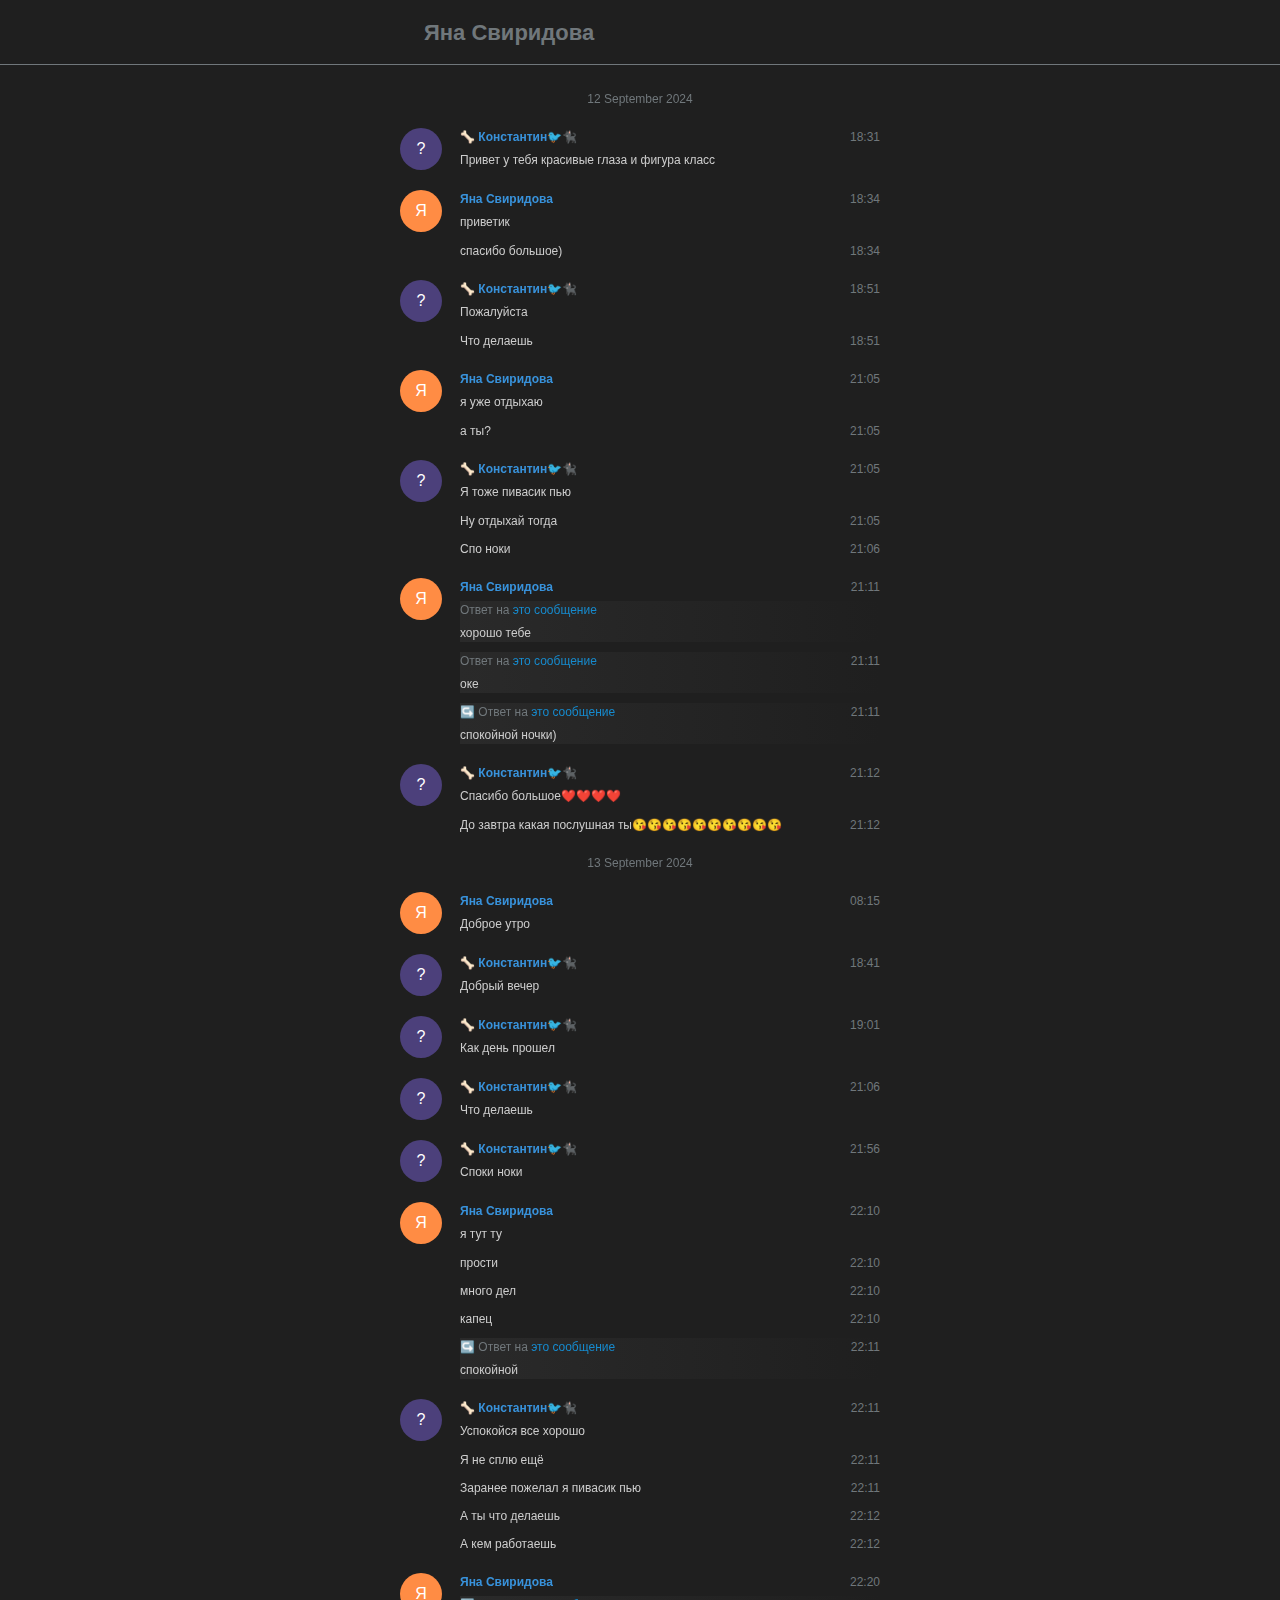
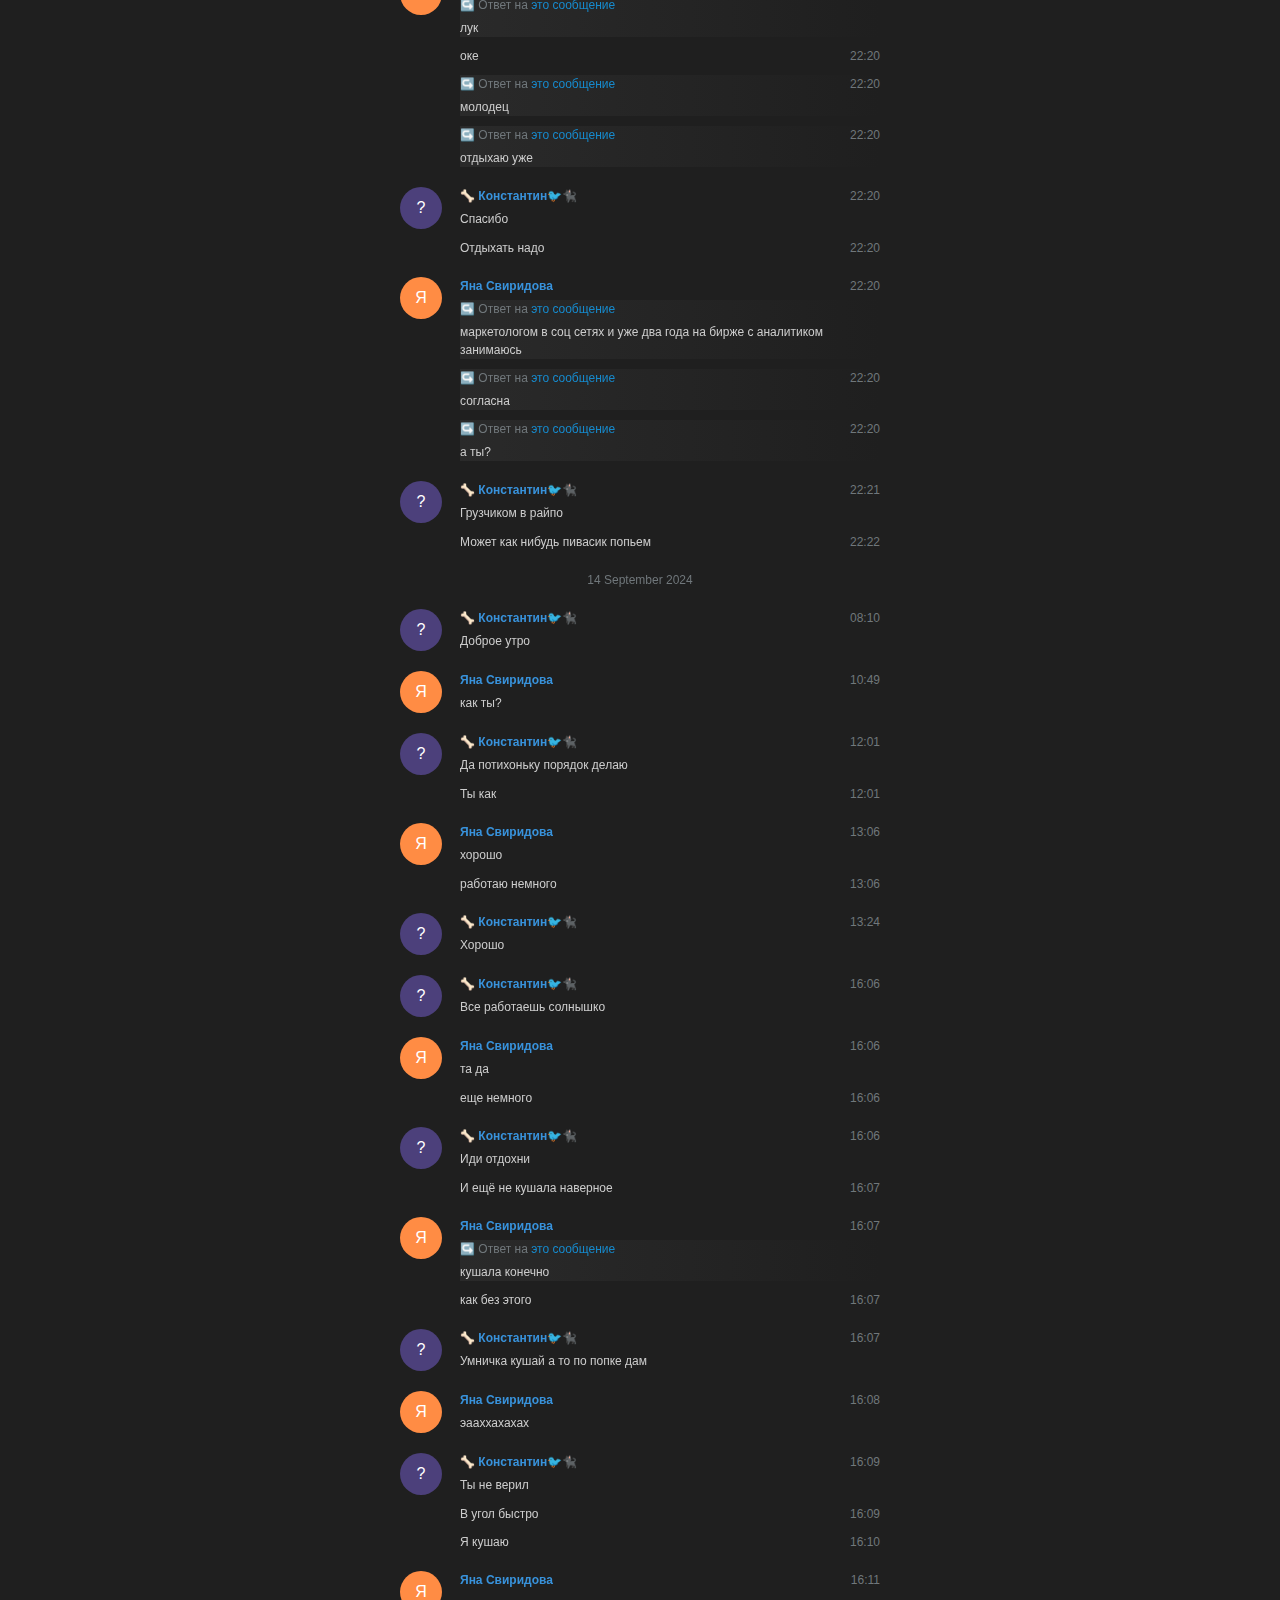
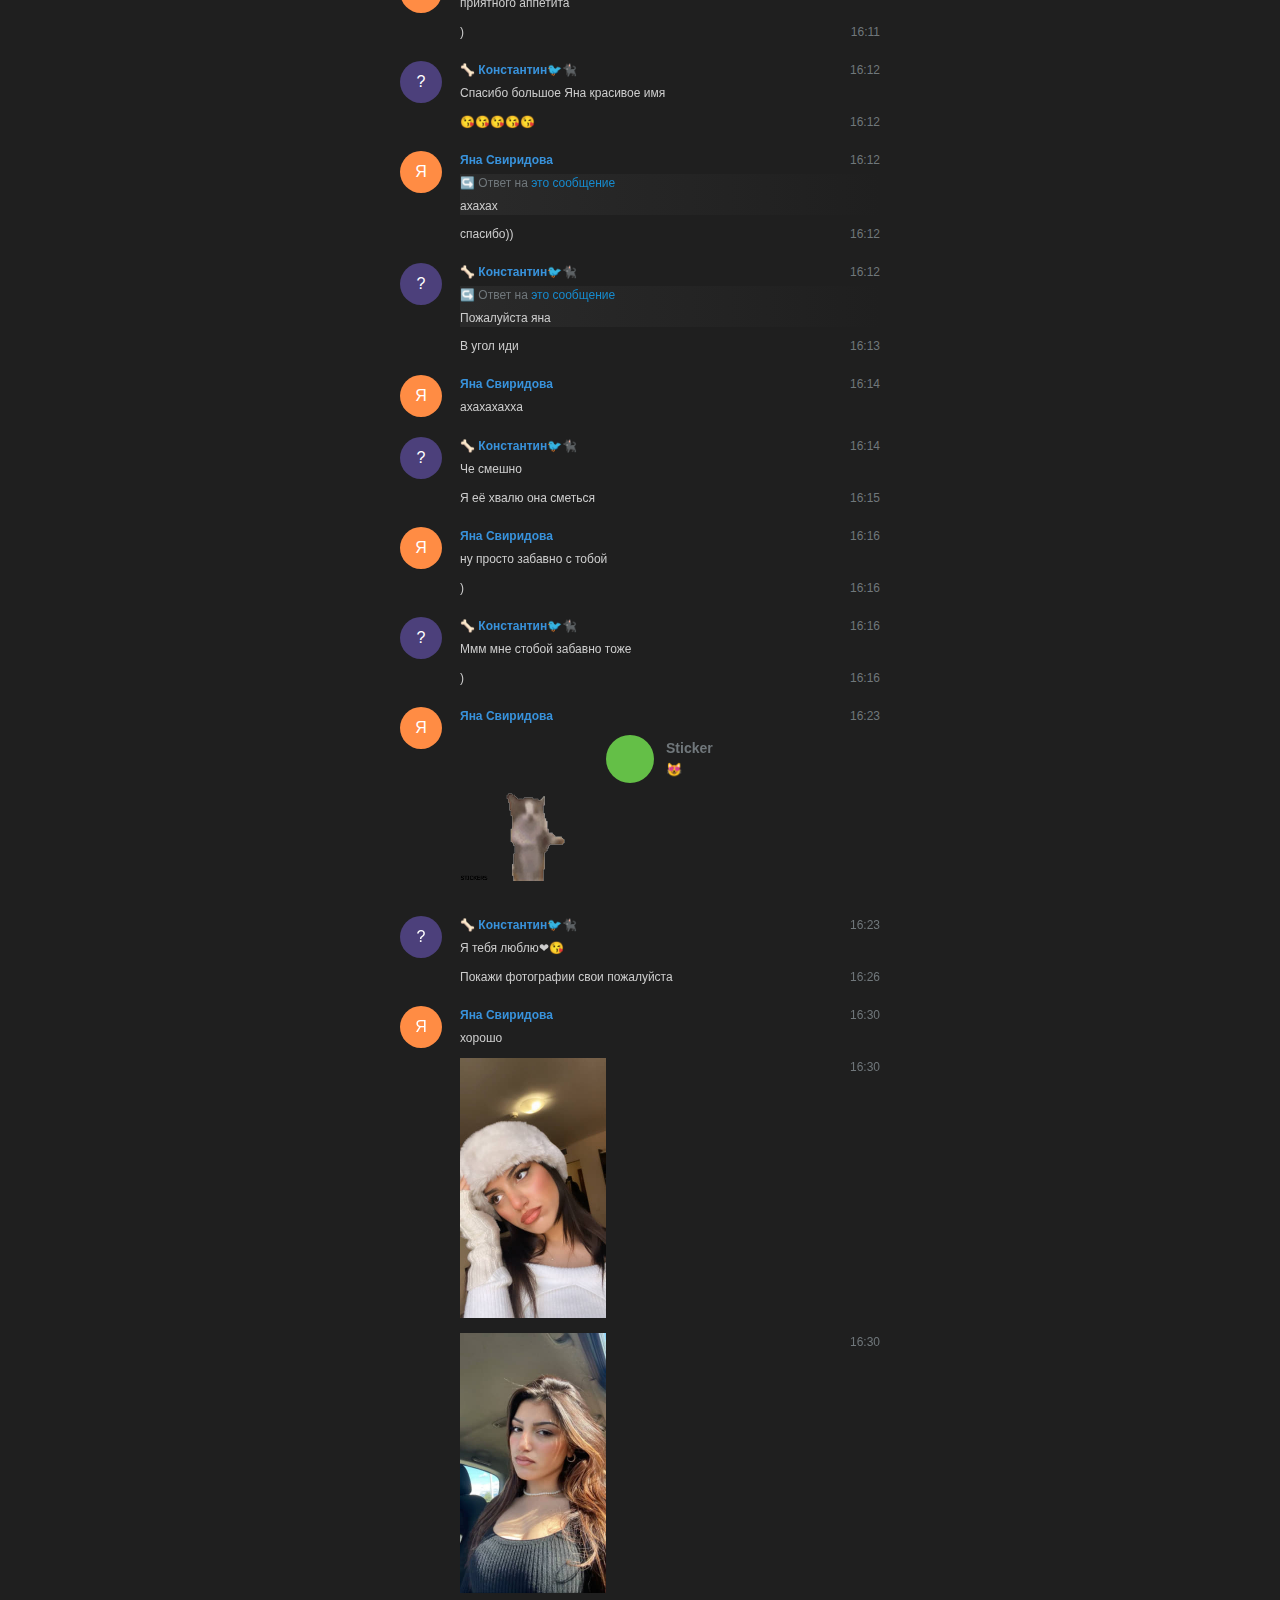
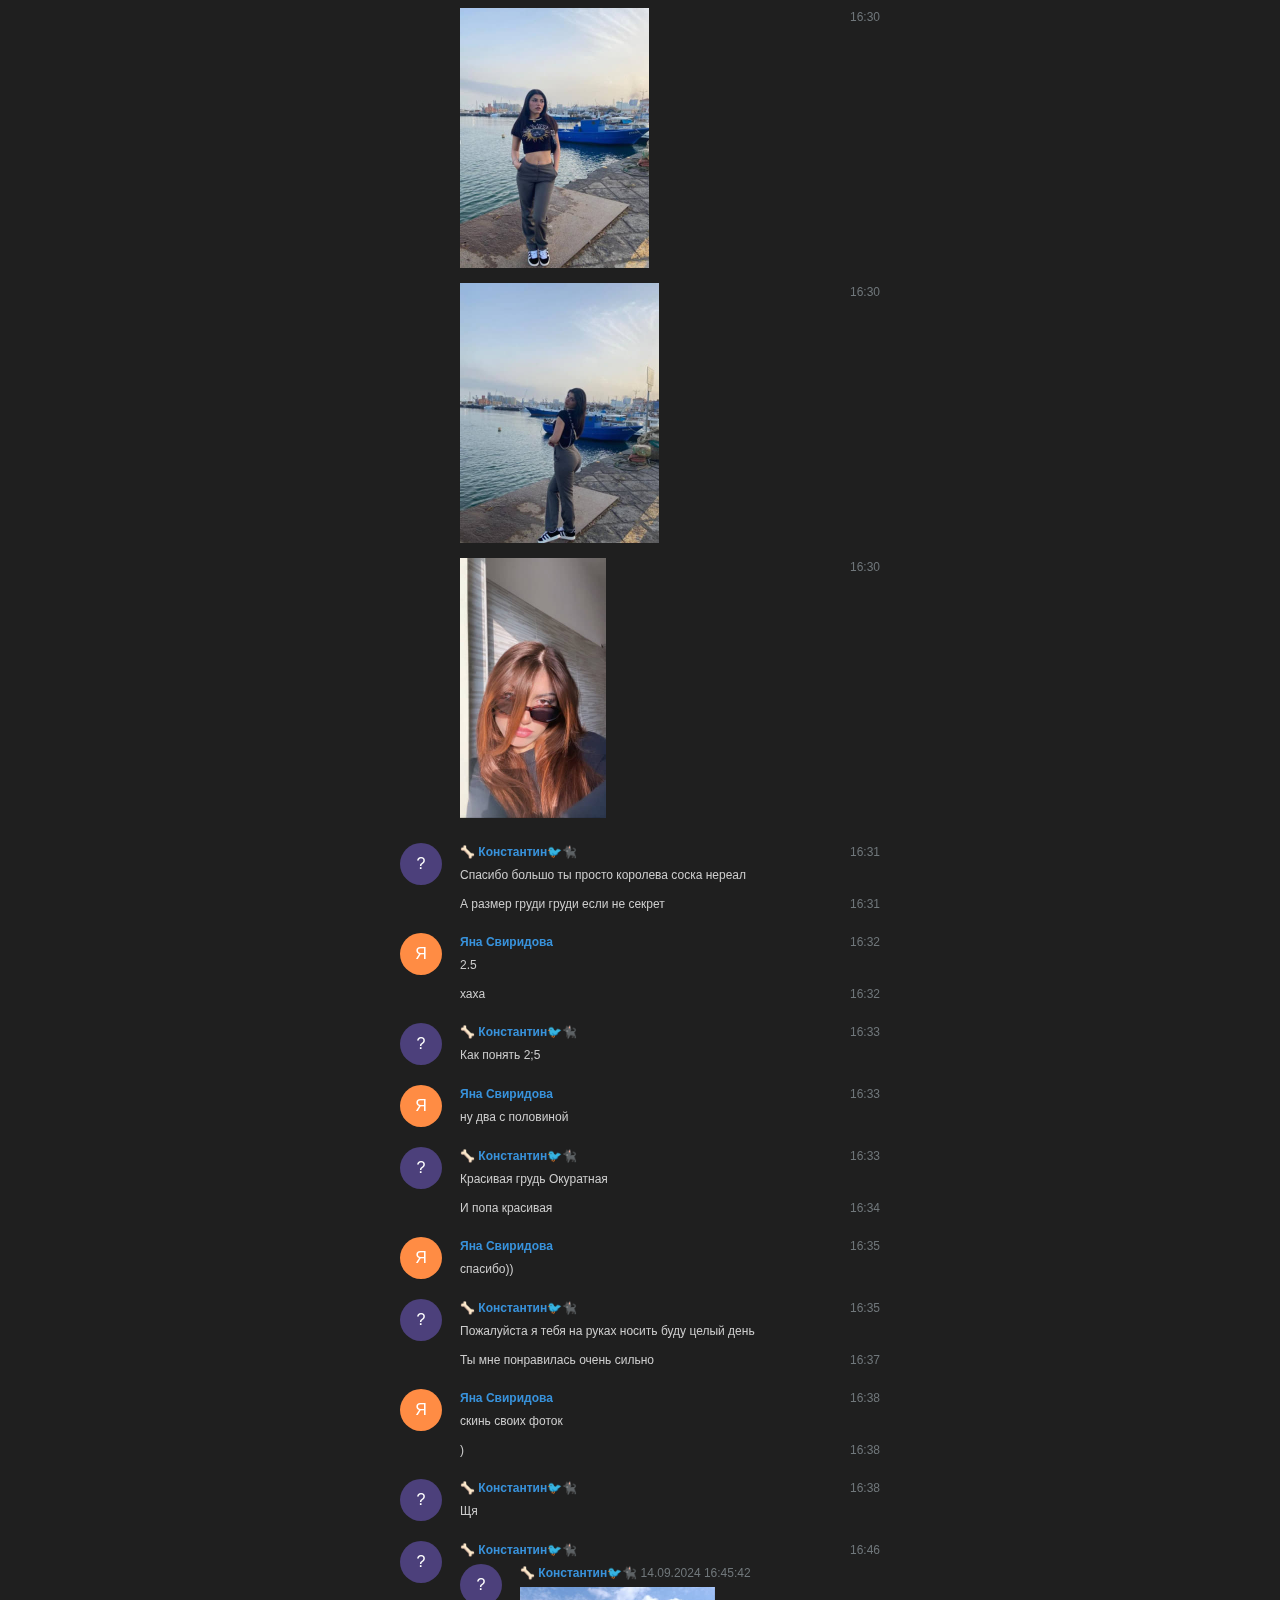
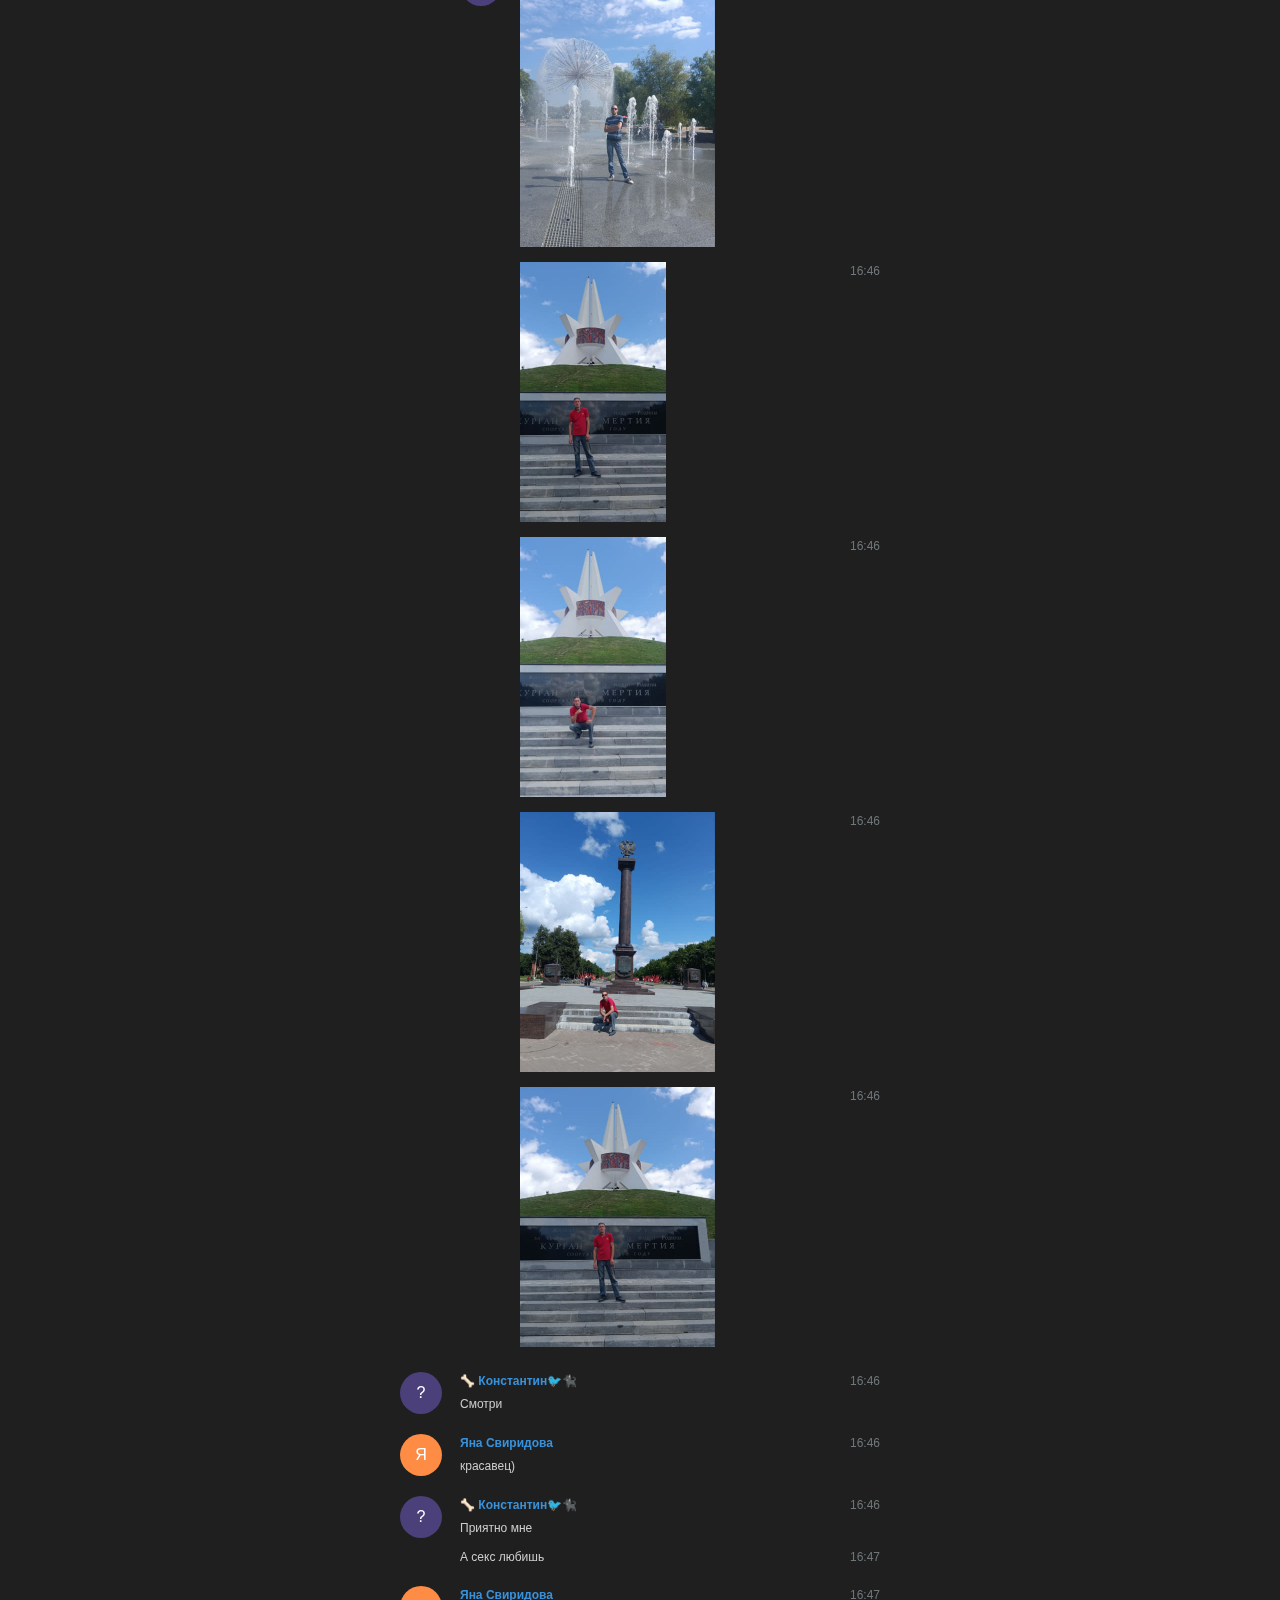
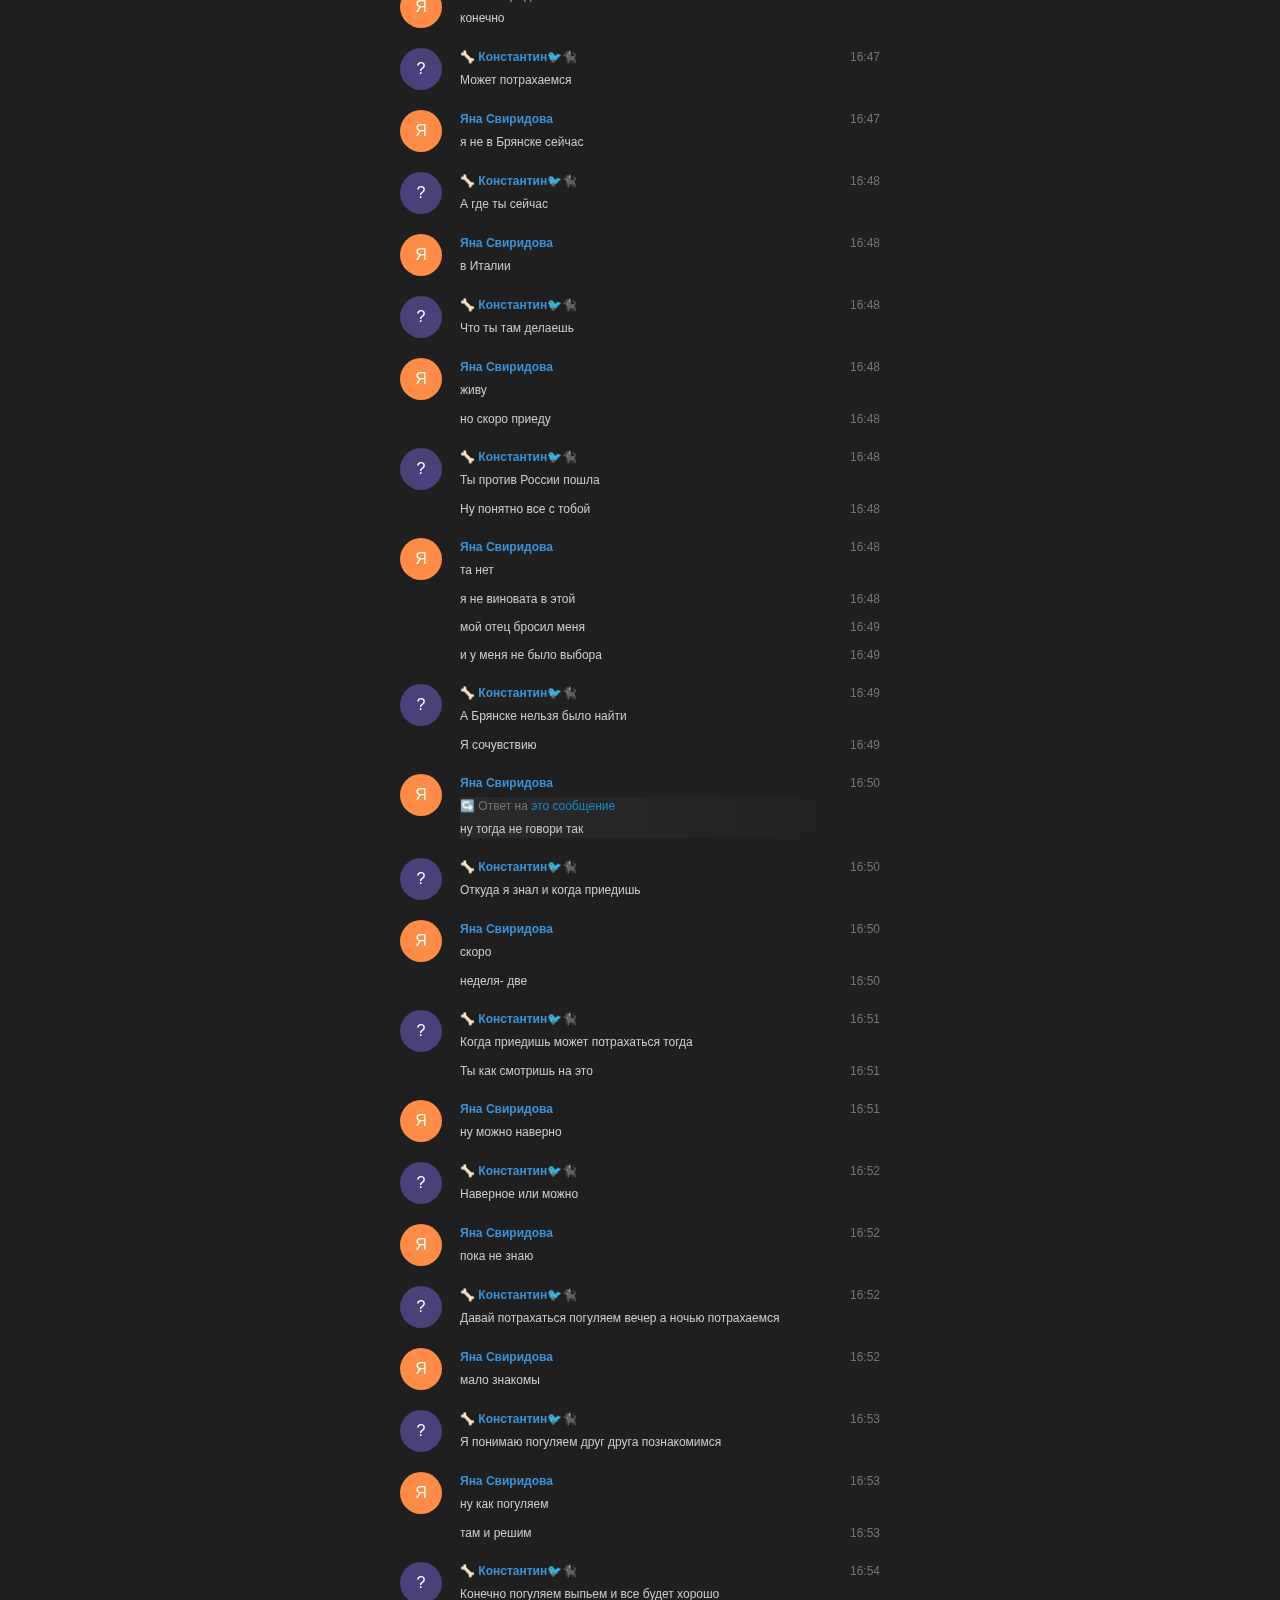
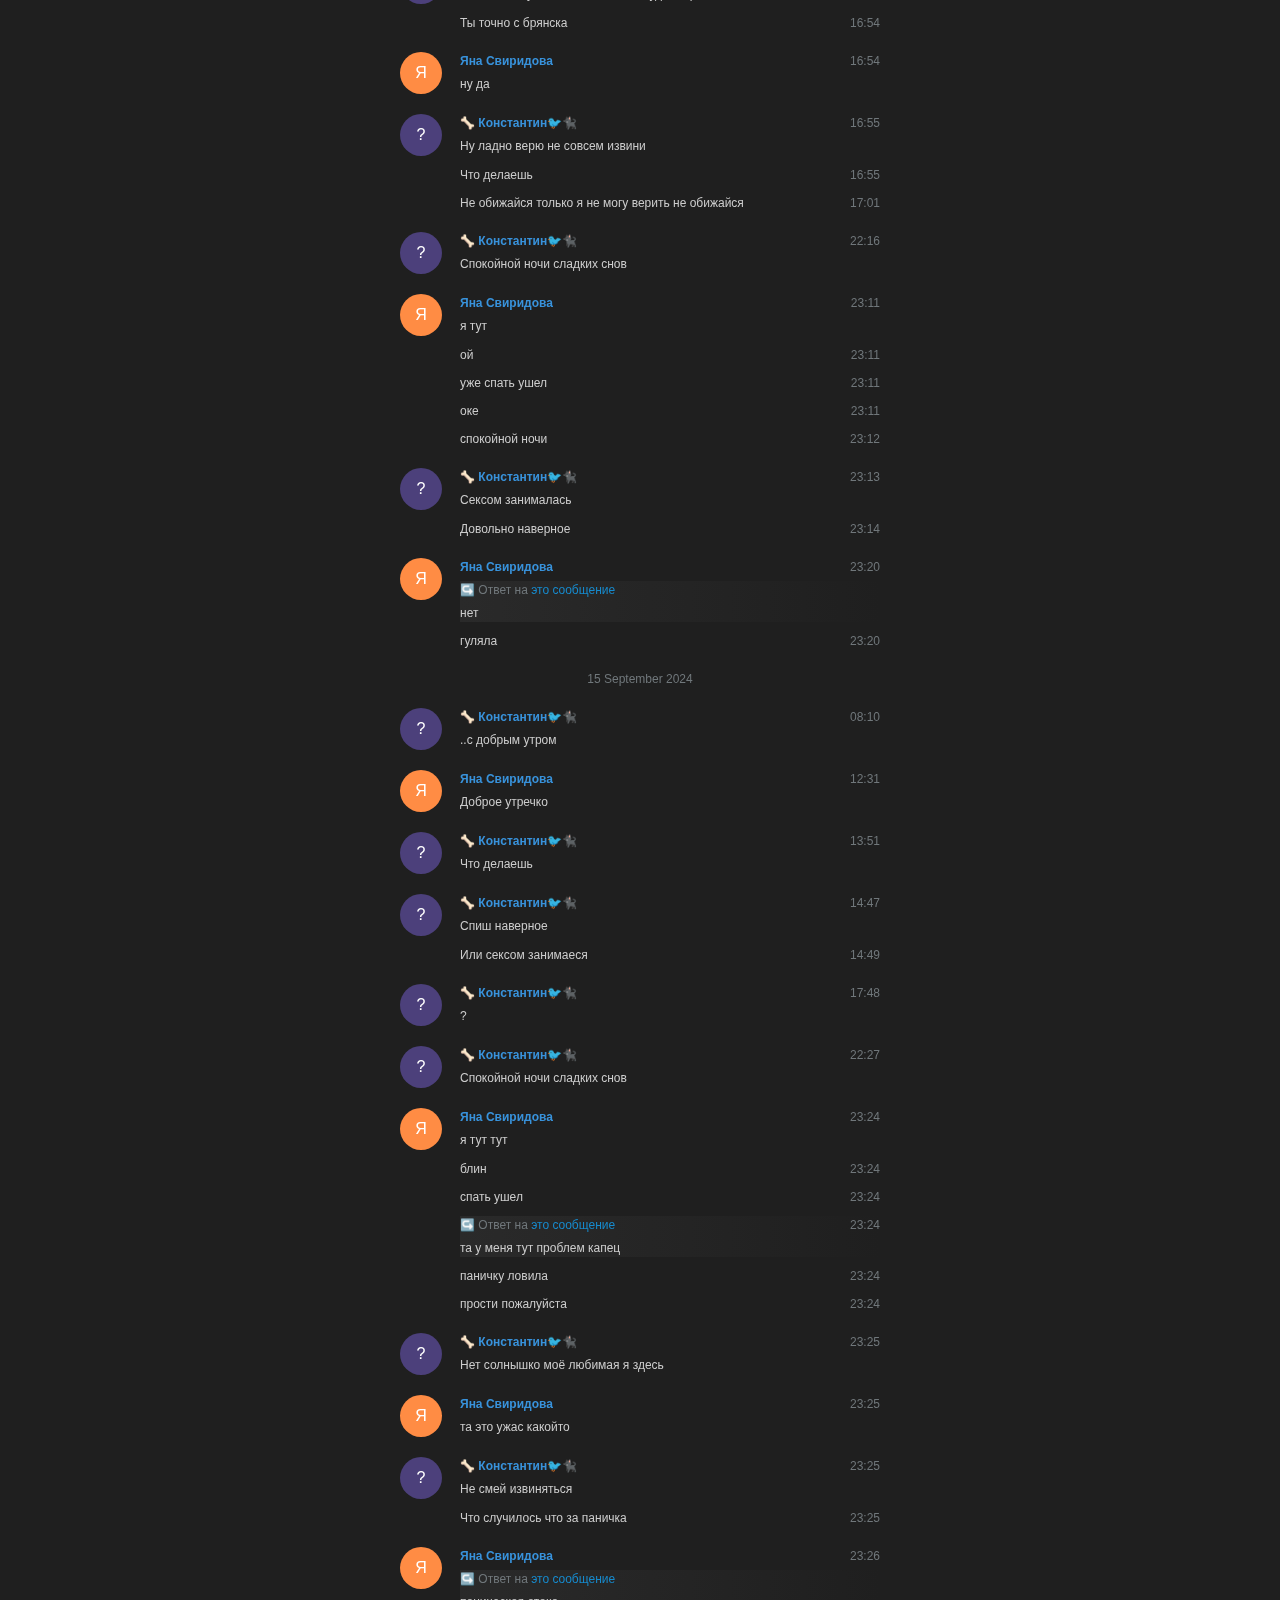
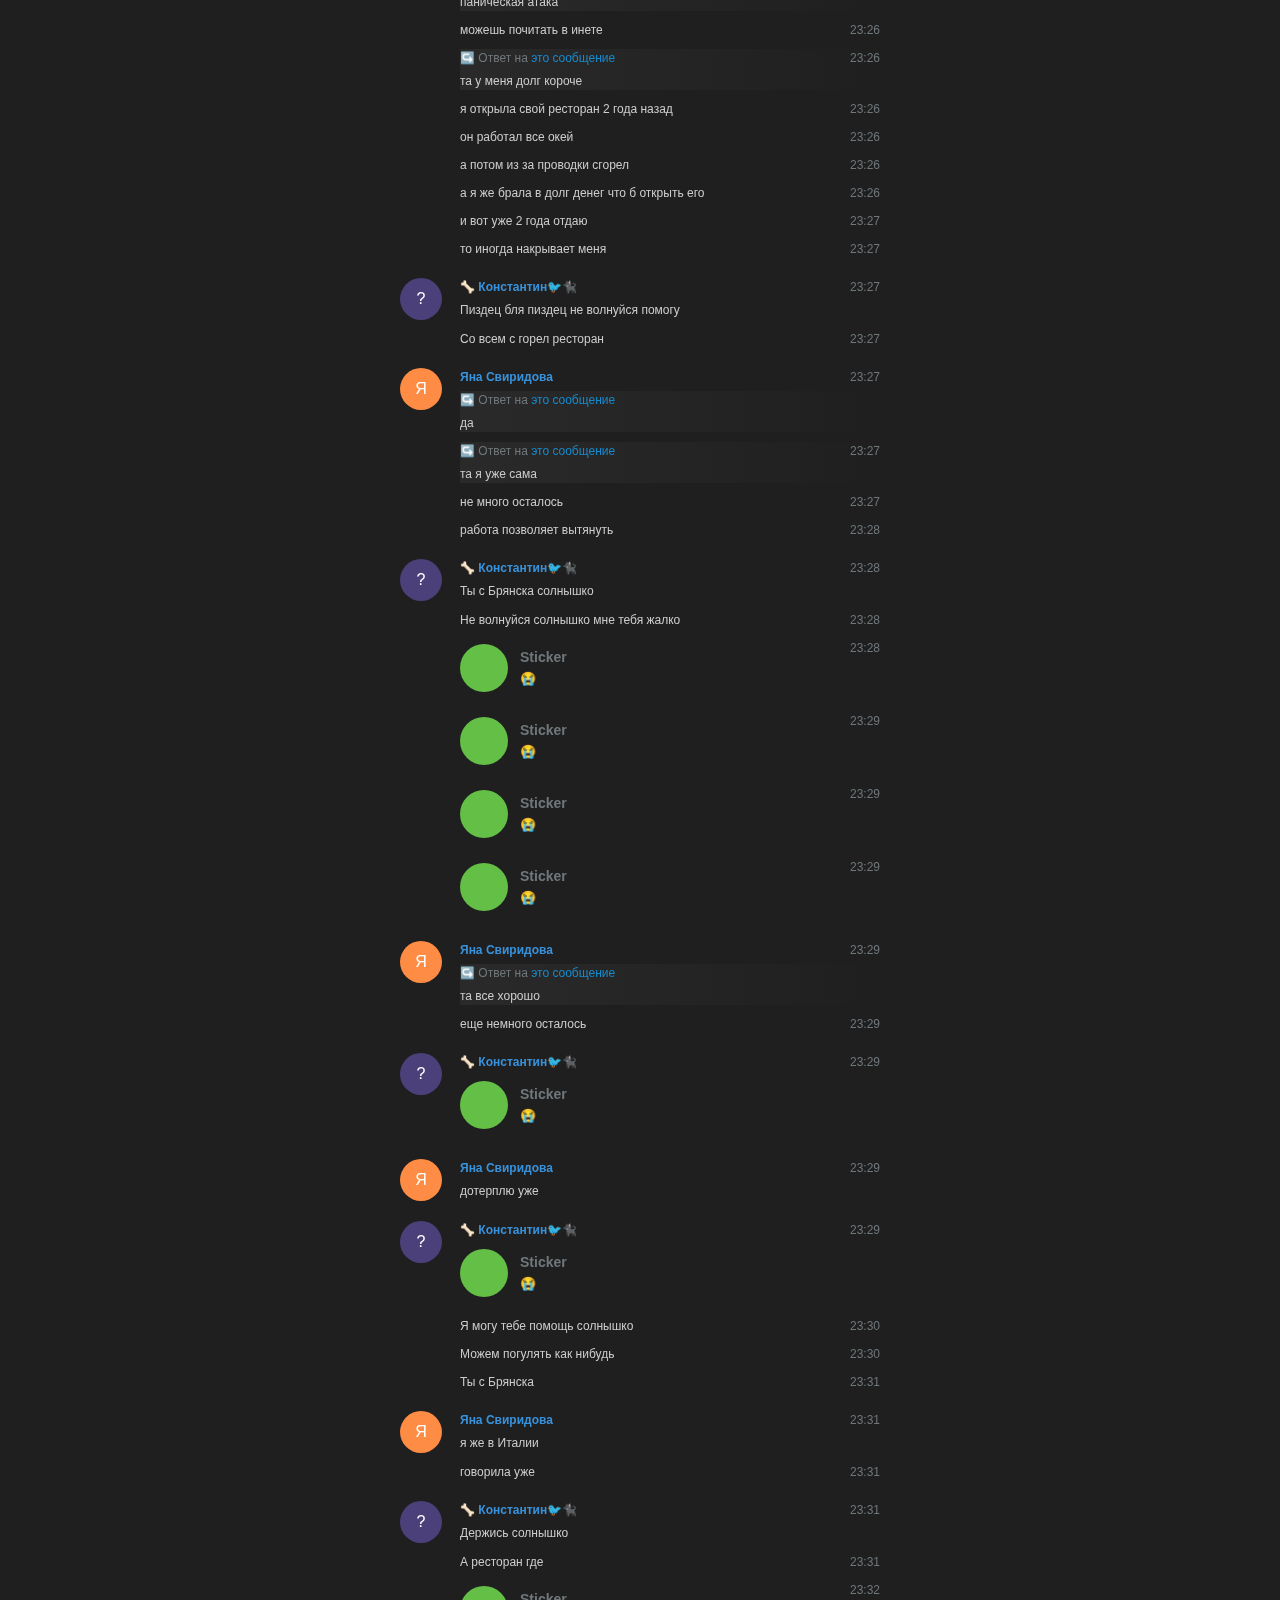
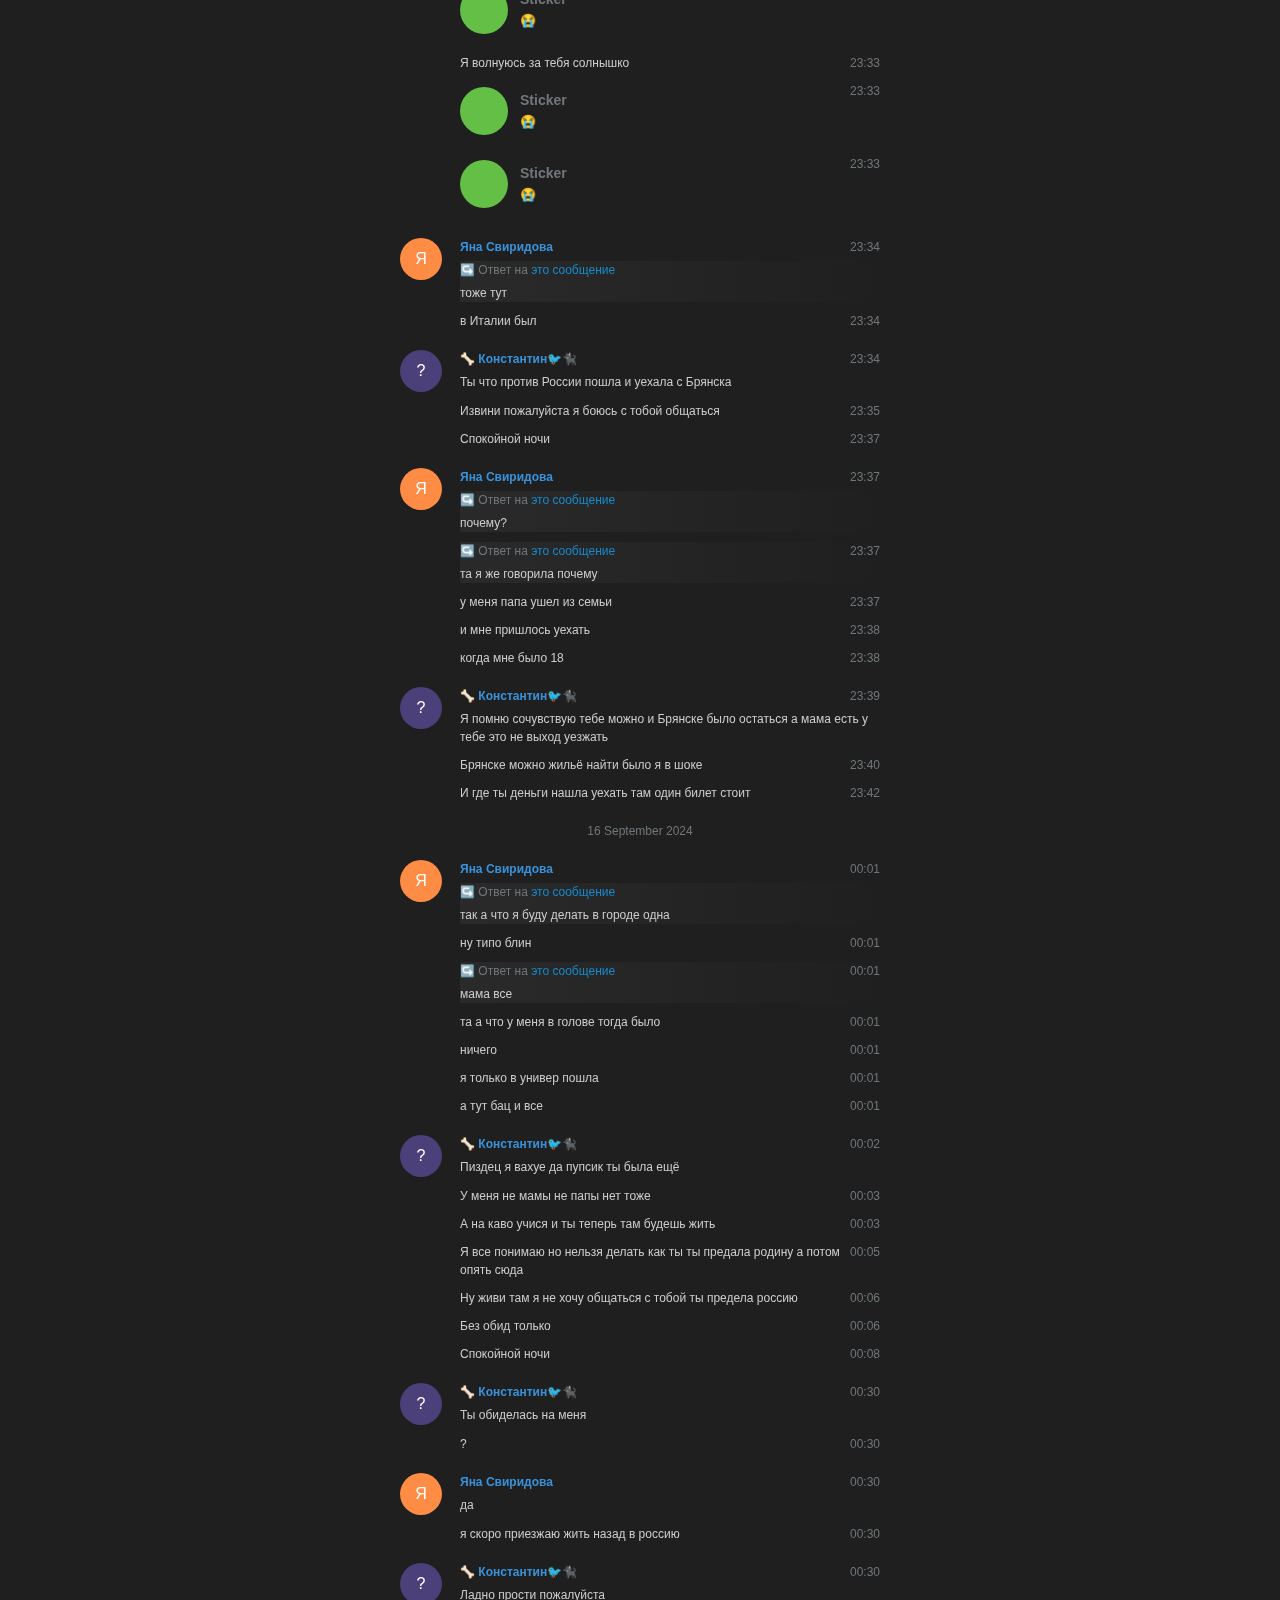
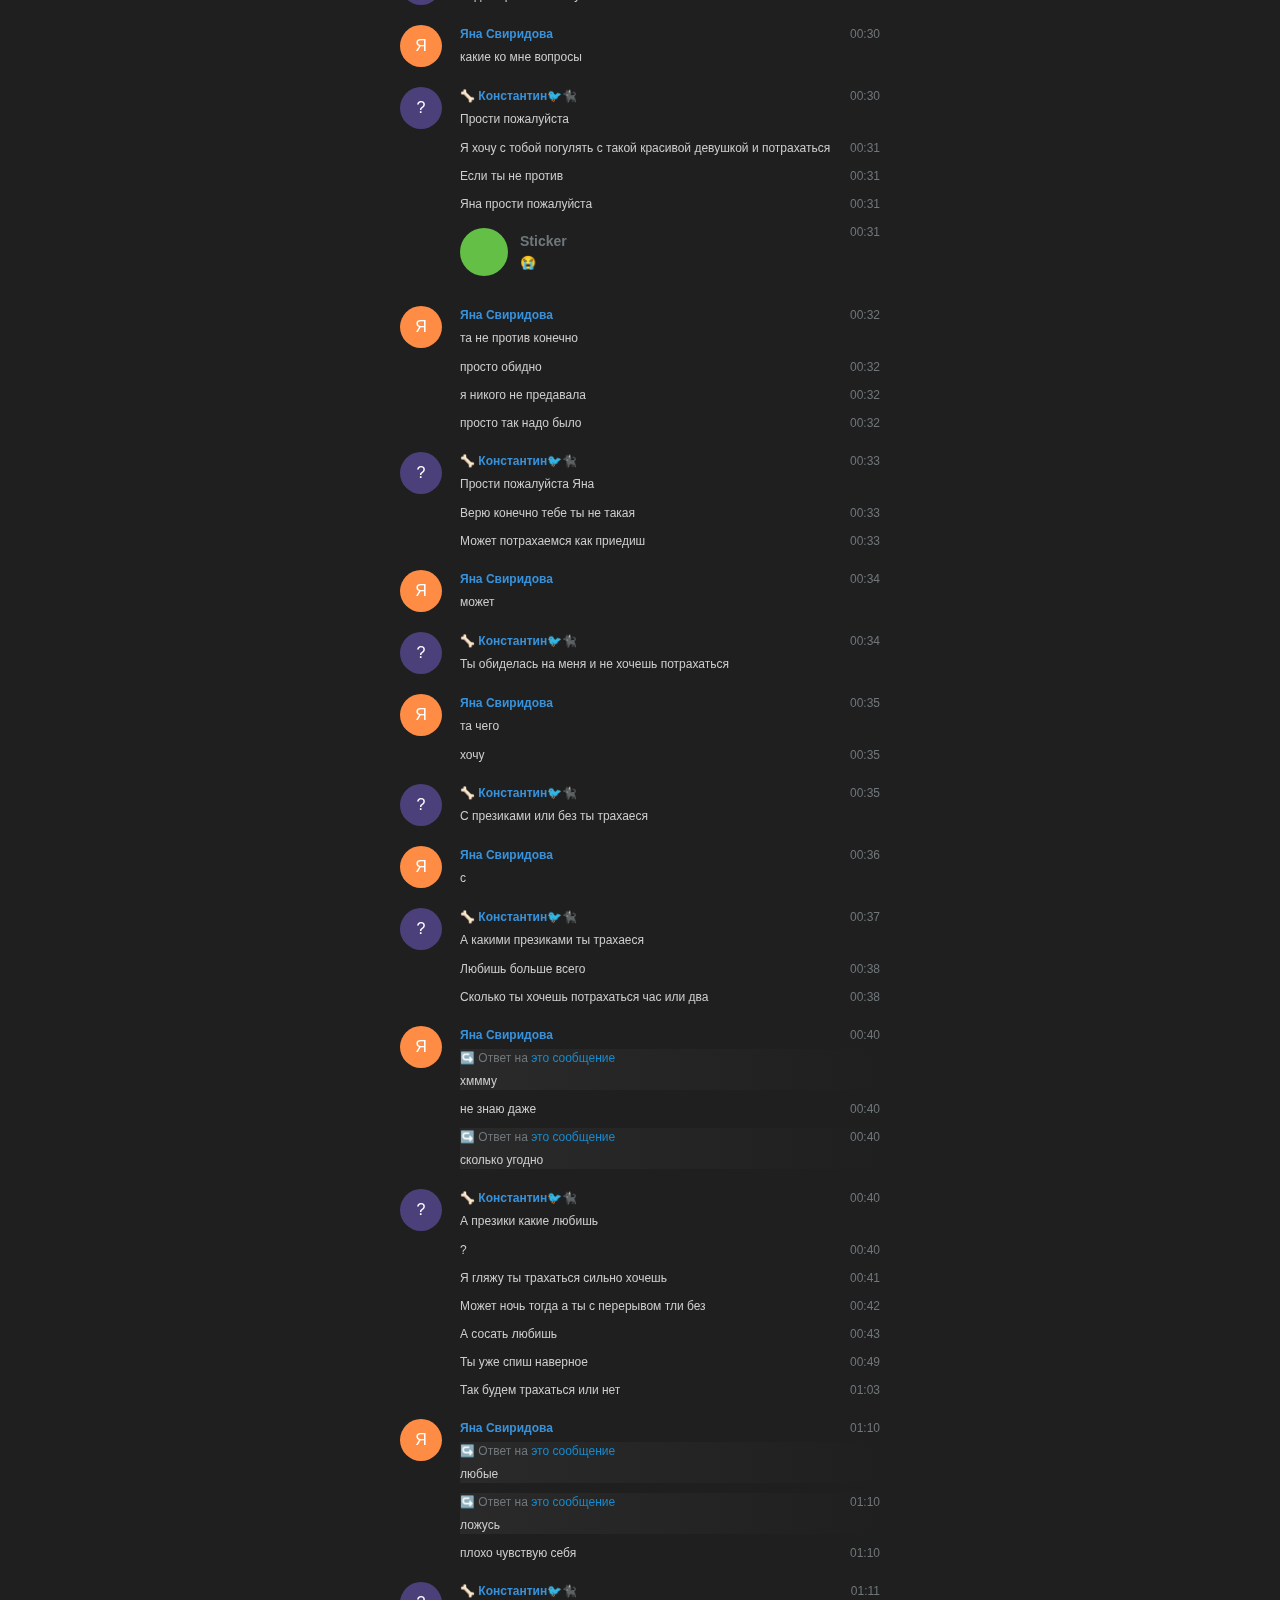
==== commit ffac428b: "Add files via upload" ====
--- a/chat_1/index.html
+++ b/chat_1/index.html
@@ -1,9551 +1,5994 @@
 <!DOCTYPE html>
+
 <html>
 
 <head>
-
        <meta charset="utf-8" />
        <title>Exported Data</title>
        <meta content="width=device-width, initial-scale=1.0" name="viewport" />
-
-       <link href="css/style.css" rel="stylesheet" />
-
-       <script src="js/script.js" type="text/javascript">
-
+       <link href="../chat css and js/style.css" rel="stylesheet" />
+       <script src="../chat css and js/script.js" type="text/javascript">
        </script>
-
 </head>
 
 <body onload="CheckLocation();">
-
        <div class="page_wrap">
-
               <div class="page_header">
-
                      <div class="content">
-
                             <div class="text bold">
                                    Яна Свиридова
                             </div>
-
-                     </div>
-
+                     </div>
               </div>
-
               <div class="page_body chat_page">
-
                      <div class="history">
-
                             <div class="message service" id="message-1">
-
                                    <div class="body details">
                                           12 September 2024
                                    </div>
-
-                            </div>
-
+                            </div>
                             <div class="message default clearfix" id="message84344">
-
-                                   <div class="pull_left userpic_wrap">
-
-                                          <div class="userpic userpic5" style="width: 42px; height: 42px">
-
-                                                 <div class="initials" style="line-height: 42px">
-                                                        ?
-                                                 </div>
-
-                                          </div>
-
-                                   </div>
-
-                                   <div class="body">
-
+                                   <div class="pull_left userpic_wrap">
+                                          <div class="userpic userpic5" style="width: 42px; height: 42px">
+                                                 <div class="initials" style="line-height: 42px">
+                                                        ?
+                                                 </div>
+                                          </div>
+                                   </div>
+                                   <div class="body">
                                           <div class="pull_right date details" title="12.09.2024 18:31:03 UTC+03:00">
                                                  18:31
                                           </div>
-
-                                          <div class="from_name">
-                                                 🦴 Константин🐦🐈‍⬛
-                                          </div>
-
+                                          <div class="from_name">
+                                                 🦴 Константин🐦🐈‍⬛
+                                          </div>
                                           <div class="text">
                                                  Привет у тебя красивые глаза и фигура класс
                                           </div>
-
-                                   </div>
-
-                            </div>
-
+                                   </div>
+                            </div>
                             <div class="message default clearfix" id="message84345">
-
-                                   <div class="pull_left userpic_wrap">
-
+                                   <div class="pull_left userpic_wrap">
                                           <div class="userpic userpic8" style="width: 42px; height: 42px">
-
                                                  <div class="initials" style="line-height: 42px">
                                                         Я
                                                  </div>
-
-                                          </div>
-
-                                   </div>
-
-                                   <div class="body">
-
+                                          </div>
+                                   </div>
+                                   <div class="body">
                                           <div class="pull_right date details" title="12.09.2024 18:34:14 UTC+03:00">
                                                  18:34
                                           </div>
-
                                           <div class="from_name">
                                                  Яна Свиридова
                                           </div>
-
                                           <div class="text">
                                                  приветик
                                           </div>
-
-                                   </div>
-
-                            </div>
-
+                                   </div>
+                            </div>
                             <div class="message default clearfix joined" id="message84346">
-
-                                   <div class="body">
-
+                                   <div class="body">
                                           <div class="pull_right date details" title="12.09.2024 18:34:17 UTC+03:00">
                                                  18:34
                                           </div>
-
                                           <div class="text">
                                                  спасибо большое)
                                           </div>
-
-                                   </div>
-
-                            </div>
-
+                                   </div>
+                            </div>
                             <div class="message default clearfix" id="message84347">
-
-                                   <div class="pull_left userpic_wrap">
-
-                                          <div class="userpic userpic5" style="width: 42px; height: 42px">
-
-                                                 <div class="initials" style="line-height: 42px">
-                                                        ?
-                                                 </div>
-
-                                          </div>
-
-                                   </div>
-
-                                   <div class="body">
-
+                                   <div class="pull_left userpic_wrap">
+                                          <div class="userpic userpic5" style="width: 42px; height: 42px">
+                                                 <div class="initials" style="line-height: 42px">
+                                                        ?
+                                                 </div>
+                                          </div>
+                                   </div>
+                                   <div class="body">
                                           <div class="pull_right date details" title="12.09.2024 18:51:38 UTC+03:00">
                                                  18:51
                                           </div>
-
-                                          <div class="from_name">
-                                                 🦴 Константин🐦🐈‍⬛
-                                          </div>
-
+                                          <div class="from_name">
+                                                 🦴 Константин🐦🐈‍⬛
+                                          </div>
                                           <div class="text">
                                                  Пожалуйста
                                           </div>
-
-                                   </div>
-
-                            </div>
-
+                                   </div>
+                            </div>
                             <div class="message default clearfix joined" id="message84348">
-
-                                   <div class="body">
-
+                                   <div class="body">
                                           <div class="pull_right date details" title="12.09.2024 18:51:44 UTC+03:00">
                                                  18:51
                                           </div>
-
                                           <div class="text">
                                                  Что делаешь
                                           </div>
-
-                                   </div>
-
-                            </div>
-
+                                   </div>
+                            </div>
                             <div class="message default clearfix" id="message84610">
-
-                                   <div class="pull_left userpic_wrap">
-
+                                   <div class="pull_left userpic_wrap">
                                           <div class="userpic userpic8" style="width: 42px; height: 42px">
-
                                                  <div class="initials" style="line-height: 42px">
                                                         Я
                                                  </div>
-
-                                          </div>
-
-                                   </div>
-
-                                   <div class="body">
-
+                                          </div>
+                                   </div>
+                                   <div class="body">
                                           <div class="pull_right date details" title="12.09.2024 21:05:18 UTC+03:00">
                                                  21:05
                                           </div>
-
                                           <div class="from_name">
                                                  Яна Свиридова
                                           </div>
-
                                           <div class="text">
                                                  я уже отдыхаю
                                           </div>
-
-                                   </div>
-
-                            </div>
-
+                                   </div>
+                            </div>
                             <div class="message default clearfix joined" id="message84611">
-
-                                   <div class="body">
-
+                                   <div class="body">
                                           <div class="pull_right date details" title="12.09.2024 21:05:19 UTC+03:00">
                                                  21:05
                                           </div>
-
                                           <div class="text">
                                                  а ты?
                                           </div>
-
-                                   </div>
-
-                            </div>
-
+                                   </div>
+                            </div>
                             <div class="message default clearfix" id="message84612">
-
-                                   <div class="pull_left userpic_wrap">
-
-                                          <div class="userpic userpic5" style="width: 42px; height: 42px">
-
-                                                 <div class="initials" style="line-height: 42px">
-                                                        ?
-                                                 </div>
-
-                                          </div>
-
-                                   </div>
-
-                                   <div class="body">
-
+                                   <div class="pull_left userpic_wrap">
+                                          <div class="userpic userpic5" style="width: 42px; height: 42px">
+                                                 <div class="initials" style="line-height: 42px">
+                                                        ?
+                                                 </div>
+                                          </div>
+                                   </div>
+                                   <div class="body">
                                           <div class="pull_right date details" title="12.09.2024 21:05:44 UTC+03:00">
                                                  21:05
                                           </div>
-
-                                          <div class="from_name">
-                                                 🦴 Константин🐦🐈‍⬛
-                                          </div>
-
+                                          <div class="from_name">
+                                                 🦴 Константин🐦🐈‍⬛
+                                          </div>
                                           <div class="text">
                                                  Я тоже пивасик пью
                                           </div>
-
-                                   </div>
-
-                            </div>
-
+                                   </div>
+                            </div>
                             <div class="message default clearfix joined" id="message84613">
-
-                                   <div class="body">
-
+                                   <div class="body">
                                           <div class="pull_right date details" title="12.09.2024 21:05:54 UTC+03:00">
                                                  21:05
                                           </div>
-
                                           <div class="text">
                                                  Ну отдыхай тогда
                                           </div>
-
-                                   </div>
-
-                            </div>
-
+                                   </div>
+                            </div>
                             <div class="message default clearfix joined" id="message84614">
-
-                                   <div class="body">
-
+                                   <div class="body">
                                           <div class="pull_right date details" title="12.09.2024 21:06:02 UTC+03:00">
                                                  21:06
                                           </div>
-
                                           <div class="text">
                                                  Спо ноки
                                           </div>
-
-                                   </div>
-
-                            </div>
-
+                                   </div>
+                            </div>
                             <div class="message default clearfix" id="message84617">
-
-                                   <div class="pull_left userpic_wrap">
-
+                                   <div class="pull_left userpic_wrap">
                                           <div class="userpic userpic8" style="width: 42px; height: 42px">
-
                                                  <div class="initials" style="line-height: 42px">
                                                         Я
                                                  </div>
-
-                                          </div>
-
-                                   </div>
-
-                                   <div class="body">
-
+                                          </div>
+                                   </div>
+                                   <div class="body">
                                           <div class="pull_right date details" title="12.09.2024 21:11:44 UTC+03:00">
                                                  21:11
                                           </div>
-
                                           <div class="from_name">
                                                  Яна Свиридова
                                           </div>
-
                                           <div class="reply_to details">
-                                                 ↪️ Ответ на <a href="#go_to_message84612"
+                                                 Ответ на <a href="#go_to_message84612"
                                                         onclick="return GoToMessage(84612)">это сообщение</a>
                                           </div>
-
-                                          <div class="text">
+                                          <div class="text background_reply_to">
                                                  хорошо тебе
                                           </div>
-
-                                   </div>
-
-                            </div>
-
+                                   </div>
+                            </div>
                             <div class="message default clearfix joined" id="message84618">
-
-                                   <div class="body">
-
+                                   <div class="body">
                                           <div class="pull_right date details" title="12.09.2024 21:11:46 UTC+03:00">
                                                  21:11
                                           </div>
-
                                           <div class="reply_to details">
-                                                 ↪️ Ответ на <a href="#go_to_message84613"
+                                                 Ответ на <a href="#go_to_message84613"
                                                         onclick="return GoToMessage(84613)">это сообщение</a>
                                           </div>
-
-                                          <div class="text">
+                                          <div class="text background_reply_to">
                                                  оке
                                           </div>
-
-                                   </div>
-
-                            </div>
-
+                                   </div>
+                            </div>
                             <div class="message default clearfix joined" id="message84619">
-
-                                   <div class="body">
-
+                                   <div class="body">
                                           <div class="pull_right date details" title="12.09.2024 21:11:53 UTC+03:00">
                                                  21:11
                                           </div>
-
                                           <div class="reply_to details">
                                                  ↪️ Ответ на <a href="#go_to_message84614"
                                                         onclick="return GoToMessage(84614)">это сообщение</a>
                                           </div>
-
-                                          <div class="text">
+                                          <div class="text background_reply_to">
                                                  спокойной ночки)
                                           </div>
-
-                                   </div>
-
-                            </div>
-
+                                   </div>
+                            </div>
                             <div class="message default clearfix" id="message84620">
-
-                                   <div class="pull_left userpic_wrap">
-
-                                          <div class="userpic userpic5" style="width: 42px; height: 42px">
-
-                                                 <div class="initials" style="line-height: 42px">
-                                                        ?
-                                                 </div>
-
-                                          </div>
-
-                                   </div>
-
-                                   <div class="body">
-
+                                   <div class="pull_left userpic_wrap">
+                                          <div class="userpic userpic5" style="width: 42px; height: 42px">
+                                                 <div class="initials" style="line-height: 42px">
+                                                        ?
+                                                 </div>
+                                          </div>
+                                   </div>
+                                   <div class="body">
                                           <div class="pull_right date details" title="12.09.2024 21:12:23 UTC+03:00">
                                                  21:12
                                           </div>
-
-                                          <div class="from_name">
-                                                 🦴 Константин🐦🐈‍⬛
-                                          </div>
-
+                                          <div class="from_name">
+                                                 🦴 Константин🐦🐈‍⬛
+                                          </div>
                                           <div class="text">
                                                  Спасибо большое❤️❤️❤️❤️
                                           </div>
-
-                                   </div>
-
-                            </div>
-
+                                   </div>
+                            </div>
                             <div class="message default clearfix joined" id="message84621">
-
-                                   <div class="body">
-
+                                   <div class="body">
                                           <div class="pull_right date details" title="12.09.2024 21:12:44 UTC+03:00">
                                                  21:12
                                           </div>
-
                                           <div class="text">
                                                  До завтра какая послушная ты😘😘😘😘😘😘😘😘😘😘
                                           </div>
-
-                                   </div>
-
-                            </div>
-
+                                   </div>
+                            </div>
                             <div class="message service" id="message-2">
-
                                    <div class="body details">
                                           13 September 2024
                                    </div>
-
-                            </div>
-
+                            </div>
                             <div class="message default clearfix" id="message84768">
-
-                                   <div class="pull_left userpic_wrap">
-
+                                   <div class="pull_left userpic_wrap">
                                           <div class="userpic userpic8" style="width: 42px; height: 42px">
-
                                                  <div class="initials" style="line-height: 42px">
                                                         Я
                                                  </div>
-
-                                          </div>
-
-                                   </div>
-
-                                   <div class="body">
-
+                                          </div>
+                                   </div>
+                                   <div class="body">
                                           <div class="pull_right date details" title="13.09.2024 08:15:57 UTC+03:00">
                                                  08:15
                                           </div>
-
                                           <div class="from_name">
                                                  Яна Свиридова
                                           </div>
-
                                           <div class="text">
                                                  Доброе утро
                                           </div>
-
-                                   </div>
-
-                            </div>
-
+                                   </div>
+                            </div>
                             <div class="message default clearfix" id="message84776">
-
-                                   <div class="pull_left userpic_wrap">
-
-                                          <div class="userpic userpic5" style="width: 42px; height: 42px">
-
-                                                 <div class="initials" style="line-height: 42px">
-                                                        ?
-                                                 </div>
-
-                                          </div>
-
-                                   </div>
-
-                                   <div class="body">
-
+                                   <div class="pull_left userpic_wrap">
+                                          <div class="userpic userpic5" style="width: 42px; height: 42px">
+                                                 <div class="initials" style="line-height: 42px">
+                                                        ?
+                                                 </div>
+                                          </div>
+                                   </div>
+                                   <div class="body">
                                           <div class="pull_right date details" title="13.09.2024 18:41:36 UTC+03:00">
                                                  18:41
                                           </div>
-
-                                          <div class="from_name">
-                                                 🦴 Константин🐦🐈‍⬛
-                                          </div>
-
+                                          <div class="from_name">
+                                                 🦴 Константин🐦🐈‍⬛
+                                          </div>
                                           <div class="text">
                                                  Добрый вечер
                                           </div>
-
-                                   </div>
-
-                            </div>
-
+                                   </div>
+                            </div>
                             <div class="message default clearfix" id="message84796">
-
-                                   <div class="pull_left userpic_wrap">
-
-                                          <div class="userpic userpic5" style="width: 42px; height: 42px">
-
-                                                 <div class="initials" style="line-height: 42px">
-                                                        ?
-                                                 </div>
-
-                                          </div>
-
-                                   </div>
-
-                                   <div class="body">
-
+                                   <div class="pull_left userpic_wrap">
+                                          <div class="userpic userpic5" style="width: 42px; height: 42px">
+                                                 <div class="initials" style="line-height: 42px">
+                                                        ?
+                                                 </div>
+                                          </div>
+                                   </div>
+                                   <div class="body">
                                           <div class="pull_right date details" title="13.09.2024 19:01:29 UTC+03:00">
                                                  19:01
                                           </div>
-
-                                          <div class="from_name">
-                                                 🦴 Константин🐦🐈‍⬛
-                                          </div>
-
+                                          <div class="from_name">
+                                                 🦴 Константин🐦🐈‍⬛
+                                          </div>
                                           <div class="text">
                                                  Как день прошел
                                           </div>
-
-                                   </div>
-
-                            </div>
-
+                                   </div>
+                            </div>
                             <div class="message default clearfix" id="message84846">
-
-                                   <div class="pull_left userpic_wrap">
-
-                                          <div class="userpic userpic5" style="width: 42px; height: 42px">
-
-                                                 <div class="initials" style="line-height: 42px">
-                                                        ?
-                                                 </div>
-
-                                          </div>
-
-                                   </div>
-
-                                   <div class="body">
-
+                                   <div class="pull_left userpic_wrap">
+                                          <div class="userpic userpic5" style="width: 42px; height: 42px">
+                                                 <div class="initials" style="line-height: 42px">
+                                                        ?
+                                                 </div>
+                                          </div>
+                                   </div>
+                                   <div class="body">
                                           <div class="pull_right date details" title="13.09.2024 21:06:11 UTC+03:00">
                                                  21:06
                                           </div>
-
-                                          <div class="from_name">
-                                                 🦴 Константин🐦🐈‍⬛
-                                          </div>
-
+                                          <div class="from_name">
+                                                 🦴 Константин🐦🐈‍⬛
+                                          </div>
                                           <div class="text">
                                                  Что делаешь
                                           </div>
-
-                                   </div>
-
-                            </div>
-
+                                   </div>
+                            </div>
                             <div class="message default clearfix" id="message85113">
-
-                                   <div class="pull_left userpic_wrap">
-
-                                          <div class="userpic userpic5" style="width: 42px; height: 42px">
-
-                                                 <div class="initials" style="line-height: 42px">
-                                                        ?
-                                                 </div>
-
-                                          </div>
-
-                                   </div>
-
-                                   <div class="body">
-
+                                   <div class="pull_left userpic_wrap">
+                                          <div class="userpic userpic5" style="width: 42px; height: 42px">
+                                                 <div class="initials" style="line-height: 42px">
+                                                        ?
+                                                 </div>
+                                          </div>
+                                   </div>
+                                   <div class="body">
                                           <div class="pull_right date details" title="13.09.2024 21:56:35 UTC+03:00">
                                                  21:56
                                           </div>
-
-                                          <div class="from_name">
-                                                 🦴 Константин🐦🐈‍⬛
-                                          </div>
-
+                                          <div class="from_name">
+                                                 🦴 Константин🐦🐈‍⬛
+                                          </div>
                                           <div class="text">
                                                  Споки ноки
                                           </div>
-
-                                   </div>
-
-                            </div>
-
+                                   </div>
+                            </div>
                             <div class="message default clearfix" id="message85127">
-
-                                   <div class="pull_left userpic_wrap">
-
+                                   <div class="pull_left userpic_wrap">
                                           <div class="userpic userpic8" style="width: 42px; height: 42px">
-
                                                  <div class="initials" style="line-height: 42px">
                                                         Я
                                                  </div>
-
-                                          </div>
-
-                                   </div>
-
-                                   <div class="body">
-
+                                          </div>
+                                   </div>
+                                   <div class="body">
                                           <div class="pull_right date details" title="13.09.2024 22:10:54 UTC+03:00">
                                                  22:10
                                           </div>
-
                                           <div class="from_name">
                                                  Яна Свиридова
                                           </div>
-
                                           <div class="text">
                                                  я тут ту
                                           </div>
-
-                                   </div>
-
-                            </div>
-
+                                   </div>
+                            </div>
                             <div class="message default clearfix joined" id="message85128">
-
-                                   <div class="body">
-
+                                   <div class="body">
                                           <div class="pull_right date details" title="13.09.2024 22:10:55 UTC+03:00">
                                                  22:10
                                           </div>
-
                                           <div class="text">
                                                  прости
                                           </div>
-
-                                   </div>
-
-                            </div>
-
+                                   </div>
+                            </div>
                             <div class="message default clearfix joined" id="message85129">
-
-                                   <div class="body">
-
+                                   <div class="body">
                                           <div class="pull_right date details" title="13.09.2024 22:10:57 UTC+03:00">
                                                  22:10
                                           </div>
-
                                           <div class="text">
                                                  много дел
                                           </div>
-
-                                   </div>
-
-                            </div>
-
+                                   </div>
+                            </div>
                             <div class="message default clearfix joined" id="message85130">
-
-                                   <div class="body">
-
+                                   <div class="body">
                                           <div class="pull_right date details" title="13.09.2024 22:10:59 UTC+03:00">
                                                  22:10
                                           </div>
-
                                           <div class="text">
                                                  капец
                                           </div>
-
-                                   </div>
-
-                            </div>
-
+                                   </div>
+                            </div>
                             <div class="message default clearfix joined" id="message85131">
-
-                                   <div class="body">
-
+                                   <div class="body">
                                           <div class="pull_right date details" title="13.09.2024 22:11:04 UTC+03:00">
                                                  22:11
                                           </div>
-
                                           <div class="reply_to details">
                                                  ↪️ Ответ на <a href="#go_to_message85113"
                                                         onclick="return GoToMessage(85113)">это сообщение</a>
                                           </div>
-
-                                          <div class="text">
+                                          <div class="text background_reply_to">
                                                  спокойной
                                           </div>
-
-                                   </div>
-
-                            </div>
-
+                                   </div>
+                            </div>
                             <div class="message default clearfix" id="message85133">
-
-                                   <div class="pull_left userpic_wrap">
-
-                                          <div class="userpic userpic5" style="width: 42px; height: 42px">
-
-                                                 <div class="initials" style="line-height: 42px">
-                                                        ?
-                                                 </div>
-
-                                          </div>
-
-                                   </div>
-
-                                   <div class="body">
-
+                                   <div class="pull_left userpic_wrap">
+                                          <div class="userpic userpic5" style="width: 42px; height: 42px">
+                                                 <div class="initials" style="line-height: 42px">
+                                                        ?
+                                                 </div>
+                                          </div>
+                                   </div>
+                                   <div class="body">
                                           <div class="pull_right date details" title="13.09.2024 22:11:30 UTC+03:00">
                                                  22:11
                                           </div>
-
-                                          <div class="from_name">
-                                                 🦴 Константин🐦🐈‍⬛
-                                          </div>
-
+                                          <div class="from_name">
+                                                 🦴 Константин🐦🐈‍⬛
+                                          </div>
                                           <div class="text">
                                                  Успокойся все хорошо
                                           </div>
-
-                                   </div>
-
-                            </div>
-
+                                   </div>
+                            </div>
                             <div class="message default clearfix joined" id="message85136">
-
-                                   <div class="body">
-
+                                   <div class="body">
                                           <div class="pull_right date details" title="13.09.2024 22:11:43 UTC+03:00">
                                                  22:11
                                           </div>
-
                                           <div class="text">
                                                  Я не сплю ещё
                                           </div>
-
-                                   </div>
-
-                            </div>
-
+                                   </div>
+                            </div>
                             <div class="message default clearfix joined" id="message85137">
-
-                                   <div class="body">
-
+                                   <div class="body">
                                           <div class="pull_right date details" title="13.09.2024 22:11:59 UTC+03:00">
                                                  22:11
                                           </div>
-
                                           <div class="text">
                                                  Заранее пожелал я пивасик пью
                                           </div>
-
-                                   </div>
-
-                            </div>
-
+                                   </div>
+                            </div>
                             <div class="message default clearfix joined" id="message85138">
-
-                                   <div class="body">
-
+                                   <div class="body">
                                           <div class="pull_right date details" title="13.09.2024 22:12:12 UTC+03:00">
                                                  22:12
                                           </div>
-
                                           <div class="text">
                                                  А ты что делаешь
                                           </div>
-
-                                   </div>
-
-                            </div>
-
+                                   </div>
+                            </div>
                             <div class="message default clearfix joined" id="message85139">
-
-                                   <div class="body">
-
+                                   <div class="body">
                                           <div class="pull_right date details" title="13.09.2024 22:12:20 UTC+03:00">
                                                  22:12
                                           </div>
-
                                           <div class="text">
                                                  А кем работаешь
                                           </div>
-
-                                   </div>
-
-                            </div>
-
+                                   </div>
+                            </div>
                             <div class="message default clearfix" id="message85153">
-
-                                   <div class="pull_left userpic_wrap">
-
+                                   <div class="pull_left userpic_wrap">
                                           <div class="userpic userpic8" style="width: 42px; height: 42px">
-
                                                  <div class="initials" style="line-height: 42px">
                                                         Я
                                                  </div>
-
-                                          </div>
-
-                                   </div>
-
-                                   <div class="body">
-
+                                          </div>
+                                   </div>
+                                   <div class="body">
                                           <div class="pull_right date details" title="13.09.2024 22:20:20 UTC+03:00">
                                                  22:20
                                           </div>
-
                                           <div class="from_name">
                                                  Яна Свиридова
                                           </div>
-
                                           <div class="reply_to details">
                                                  ↪️ Ответ на <a href="#go_to_message85136"
                                                         onclick="return GoToMessage(85136)">это сообщение</a>
                                           </div>
-
-                                          <div class="text">
+                                          <div class="text background_reply_to">
                                                  лук
                                           </div>
-
-                                   </div>
-
-                            </div>
-
+                                   </div>
+                            </div>
                             <div class="message default clearfix joined" id="message85154">
-
-                                   <div class="body">
-
+                                   <div class="body">
                                           <div class="pull_right date details" title="13.09.2024 22:20:23 UTC+03:00">
                                                  22:20
                                           </div>
-
                                           <div class="text">
                                                  оке
                                           </div>
-
-                                   </div>
-
-                            </div>
-
+                                   </div>
+                            </div>
                             <div class="message default clearfix joined" id="message85155">
-
-                                   <div class="body">
-
+                                   <div class="body">
                                           <div class="pull_right date details" title="13.09.2024 22:20:30 UTC+03:00">
                                                  22:20
                                           </div>
-
                                           <div class="reply_to details">
                                                  ↪️ Ответ на <a href="#go_to_message85137"
                                                         onclick="return GoToMessage(85137)">это сообщение</a>
                                           </div>
-
-                                          <div class="text">
+                                          <div class="text background_reply_to">
                                                  молодец
                                           </div>
-
-                                   </div>
-
-                            </div>
-
+                                   </div>
+                            </div>
                             <div class="message default clearfix joined" id="message85156">
-
-                                   <div class="body">
-
+                                   <div class="body">
                                           <div class="pull_right date details" title="13.09.2024 22:20:35 UTC+03:00">
                                                  22:20
                                           </div>
-
                                           <div class="reply_to details">
                                                  ↪️ Ответ на <a href="#go_to_message85138"
                                                         onclick="return GoToMessage(85138)">это сообщение</a>
                                           </div>
-
-                                          <div class="text">
+                                          <div class="text background_reply_to">
                                                  отдыхаю уже
                                           </div>
-
-                                   </div>
-
-                            </div>
-
+                                   </div>
+                            </div>
                             <div class="message default clearfix" id="message85157">
-
-                                   <div class="pull_left userpic_wrap">
-
-                                          <div class="userpic userpic5" style="width: 42px; height: 42px">
-
-                                                 <div class="initials" style="line-height: 42px">
-                                                        ?
-                                                 </div>
-
-                                          </div>
-
-                                   </div>
-
-                                   <div class="body">
-
+                                   <div class="pull_left userpic_wrap">
+                                          <div class="userpic userpic5" style="width: 42px; height: 42px">
+                                                 <div class="initials" style="line-height: 42px">
+                                                        ?
+                                                 </div>
+                                          </div>
+                                   </div>
+                                   <div class="body">
                                           <div class="pull_right date details" title="13.09.2024 22:20:38 UTC+03:00">
                                                  22:20
                                           </div>
-
-                                          <div class="from_name">
-                                                 🦴 Константин🐦🐈‍⬛
-                                          </div>
-
+                                          <div class="from_name">
+                                                 🦴 Константин🐦🐈‍⬛
+                                          </div>
                                           <div class="text">
                                                  Спасибо
                                           </div>
-
-                                   </div>
-
-                            </div>
-
+                                   </div>
+                            </div>
                             <div class="message default clearfix joined" id="message85158">
-
-                                   <div class="body">
-
+                                   <div class="body">
                                           <div class="pull_right date details" title="13.09.2024 22:20:48 UTC+03:00">
                                                  22:20
                                           </div>
-
                                           <div class="text">
                                                  Отдыхать надо
                                           </div>
-
-                                   </div>
-
-                            </div>
-
+                                   </div>
+                            </div>
                             <div class="message default clearfix" id="message85159">
-
-                                   <div class="pull_left userpic_wrap">
-
+                                   <div class="pull_left userpic_wrap">
                                           <div class="userpic userpic8" style="width: 42px; height: 42px">
-
                                                  <div class="initials" style="line-height: 42px">
                                                         Я
                                                  </div>
-
-                                          </div>
-
-                                   </div>
-
-                                   <div class="body">
-
+                                          </div>
+                                   </div>
+                                   <div class="body">
                                           <div class="pull_right date details" title="13.09.2024 22:20:51 UTC+03:00">
                                                  22:20
                                           </div>
-
                                           <div class="from_name">
                                                  Яна Свиридова
                                           </div>
-
                                           <div class="reply_to details">
                                                  ↪️ Ответ на <a href="#go_to_message85139"
                                                         onclick="return GoToMessage(85139)">это сообщение</a>
                                           </div>
-
-                                          <div class="text">
+                                          <div class="text background_reply_to">
                                                  маркетологом в соц сетях и уже два года на бирже с аналитиком занимаюсь
                                           </div>
-
-                                   </div>
-
-                            </div>
-
+                                   </div>
+                            </div>
                             <div class="message default clearfix joined" id="message85160">
-
-                                   <div class="body">
-
+                                   <div class="body">
                                           <div class="pull_right date details" title="13.09.2024 22:20:55 UTC+03:00">
                                                  22:20
                                           </div>
-
                                           <div class="reply_to details">
                                                  ↪️ Ответ на <a href="#go_to_message85158"
                                                         onclick="return GoToMessage(85158)">это сообщение</a>
                                           </div>
-
-                                          <div class="text">
+                                          <div class="text background_reply_to">
                                                  согласна
                                           </div>
-
-                                   </div>
-
-                            </div>
-
+                                   </div>
+                            </div>
                             <div class="message default clearfix joined" id="message85161">
-
-                                   <div class="body">
-
+                                   <div class="body">
                                           <div class="pull_right date details" title="13.09.2024 22:20:59 UTC+03:00">
                                                  22:20
                                           </div>
-
                                           <div class="reply_to details">
                                                  ↪️ Ответ на <a href="#go_to_message85139"
                                                         onclick="return GoToMessage(85139)">это сообщение</a>
                                           </div>
-
-                                          <div class="text">
+                                          <div class="text background_reply_to">
                                                  а ты?
                                           </div>
-
-                                   </div>
-
-                            </div>
-
+                                   </div>
+                            </div>
                             <div class="message default clearfix" id="message85162">
-
-                                   <div class="pull_left userpic_wrap">
-
-                                          <div class="userpic userpic5" style="width: 42px; height: 42px">
-
-                                                 <div class="initials" style="line-height: 42px">
-                                                        ?
-                                                 </div>
-
-                                          </div>
-
-                                   </div>
-
-                                   <div class="body">
-
+                                   <div class="pull_left userpic_wrap">
+                                          <div class="userpic userpic5" style="width: 42px; height: 42px">
+                                                 <div class="initials" style="line-height: 42px">
+                                                        ?
+                                                 </div>
+                                          </div>
+                                   </div>
+                                   <div class="body">
                                           <div class="pull_right date details" title="13.09.2024 22:21:16 UTC+03:00">
                                                  22:21
                                           </div>
-
-                                          <div class="from_name">
-                                                 🦴 Константин🐦🐈‍⬛
-                                          </div>
-
+                                          <div class="from_name">
+                                                 🦴 Константин🐦🐈‍⬛
+                                          </div>
                                           <div class="text">
                                                  Грузчиком в райпо
                                           </div>
-
-                                   </div>
-
-                            </div>
-
+                                   </div>
+                            </div>
                             <div class="message default clearfix joined" id="message85166">
-
-                                   <div class="body">
-
+                                   <div class="body">
                                           <div class="pull_right date details" title="13.09.2024 22:22:06 UTC+03:00">
                                                  22:22
                                           </div>
-
                                           <div class="text">
                                                  Может как нибудь пивасик попьем
                                           </div>
-
-                                   </div>
-
-                            </div>
-
+                                   </div>
+                            </div>
                             <div class="message service" id="message-3">
-
                                    <div class="body details">
                                           14 September 2024
                                    </div>
-
-                            </div>
-
+                            </div>
                             <div class="message default clearfix" id="message85394">
-
-                                   <div class="pull_left userpic_wrap">
-
-                                          <div class="userpic userpic5" style="width: 42px; height: 42px">
-
-                                                 <div class="initials" style="line-height: 42px">
-                                                        ?
-                                                 </div>
-
-                                          </div>
-
-                                   </div>
-
-                                   <div class="body">
-
+                                   <div class="pull_left userpic_wrap">
+                                          <div class="userpic userpic5" style="width: 42px; height: 42px">
+                                                 <div class="initials" style="line-height: 42px">
+                                                        ?
+                                                 </div>
+                                          </div>
+                                   </div>
+                                   <div class="body">
                                           <div class="pull_right date details" title="14.09.2024 08:10:44 UTC+03:00">
                                                  08:10
                                           </div>
-
-                                          <div class="from_name">
-                                                 🦴 Константин🐦🐈‍⬛
-                                          </div>
-
+                                          <div class="from_name">
+                                                 🦴 Константин🐦🐈‍⬛
+                                          </div>
                                           <div class="text">
                                                  Доброе утро
                                           </div>
-
-                                   </div>
-
-                            </div>
-
+                                   </div>
+                            </div>
                             <div class="message default clearfix" id="message85396">
-
-                                   <div class="pull_left userpic_wrap">
-
+                                   <div class="pull_left userpic_wrap">
                                           <div class="userpic userpic8" style="width: 42px; height: 42px">
-
                                                  <div class="initials" style="line-height: 42px">
                                                         Я
                                                  </div>
-
-                                          </div>
-
-                                   </div>
-
-                                   <div class="body">
-
+                                          </div>
+                                   </div>
+                                   <div class="body">
                                           <div class="pull_right date details" title="14.09.2024 10:49:21 UTC+03:00">
                                                  10:49
                                           </div>
-
                                           <div class="from_name">
                                                  Яна Свиридова
                                           </div>
-
                                           <div class="text">
                                                  как ты?
                                           </div>
-
-                                   </div>
-
-                            </div>
-
+                                   </div>
+                            </div>
                             <div class="message default clearfix" id="message85397">
-
-                                   <div class="pull_left userpic_wrap">
-
-                                          <div class="userpic userpic5" style="width: 42px; height: 42px">
-
-                                                 <div class="initials" style="line-height: 42px">
-                                                        ?
-                                                 </div>
-
-                                          </div>
-
-                                   </div>
-
-                                   <div class="body">
-
+                                   <div class="pull_left userpic_wrap">
+                                          <div class="userpic userpic5" style="width: 42px; height: 42px">
+                                                 <div class="initials" style="line-height: 42px">
+                                                        ?
+                                                 </div>
+                                          </div>
+                                   </div>
+                                   <div class="body">
                                           <div class="pull_right date details" title="14.09.2024 12:01:42 UTC+03:00">
                                                  12:01
                                           </div>
-
-                                          <div class="from_name">
-                                                 🦴 Константин🐦🐈‍⬛
-                                          </div>
-
+                                          <div class="from_name">
+                                                 🦴 Константин🐦🐈‍⬛
+                                          </div>
                                           <div class="text">
                                                  Да потихоньку порядок делаю
                                           </div>
-
-                                   </div>
-
-                            </div>
-
+                                   </div>
+                            </div>
                             <div class="message default clearfix joined" id="message85398">
-
-                                   <div class="body">
-
+                                   <div class="body">
                                           <div class="pull_right date details" title="14.09.2024 12:01:46 UTC+03:00">
                                                  12:01
                                           </div>
-
                                           <div class="text">
                                                  Ты как
                                           </div>
-
-                                   </div>
-
-                            </div>
-
+                                   </div>
+                            </div>
                             <div class="message default clearfix" id="message85403">
-
-                                   <div class="pull_left userpic_wrap">
-
+                                   <div class="pull_left userpic_wrap">
                                           <div class="userpic userpic8" style="width: 42px; height: 42px">
-
                                                  <div class="initials" style="line-height: 42px">
                                                         Я
                                                  </div>
-
-                                          </div>
-
-                                   </div>
-
-                                   <div class="body">
-
+                                          </div>
+                                   </div>
+                                   <div class="body">
                                           <div class="pull_right date details" title="14.09.2024 13:06:29 UTC+03:00">
                                                  13:06
                                           </div>
-
                                           <div class="from_name">
                                                  Яна Свиридова
                                           </div>
-
                                           <div class="text">
                                                  хорошо
                                           </div>
-
-                                   </div>
-
-                            </div>
-
+                                   </div>
+                            </div>
                             <div class="message default clearfix joined" id="message85404">
-
-                                   <div class="body">
-
+                                   <div class="body">
                                           <div class="pull_right date details" title="14.09.2024 13:06:32 UTC+03:00">
                                                  13:06
                                           </div>
-
                                           <div class="text">
                                                  работаю немного
                                           </div>
-
-                                   </div>
-
-                            </div>
-
+                                   </div>
+                            </div>
                             <div class="message default clearfix" id="message85407">
-
-                                   <div class="pull_left userpic_wrap">
-
-                                          <div class="userpic userpic5" style="width: 42px; height: 42px">
-
-                                                 <div class="initials" style="line-height: 42px">
-                                                        ?
-                                                 </div>
-
-                                          </div>
-
-                                   </div>
-
-                                   <div class="body">
-
+                                   <div class="pull_left userpic_wrap">
+                                          <div class="userpic userpic5" style="width: 42px; height: 42px">
+                                                 <div class="initials" style="line-height: 42px">
+                                                        ?
+                                                 </div>
+                                          </div>
+                                   </div>
+                                   <div class="body">
                                           <div class="pull_right date details" title="14.09.2024 13:24:57 UTC+03:00">
                                                  13:24
                                           </div>
-
-                                          <div class="from_name">
-                                                 🦴 Константин🐦🐈‍⬛
-                                          </div>
-
+                                          <div class="from_name">
+                                                 🦴 Константин🐦🐈‍⬛
+                                          </div>
                                           <div class="text">
                                                  Хорошо
                                           </div>
-
-                                   </div>
-
-                            </div>
-
+                                   </div>
+                            </div>
                             <div class="message default clearfix" id="message85467">
-
-                                   <div class="pull_left userpic_wrap">
-
-                                          <div class="userpic userpic5" style="width: 42px; height: 42px">
-
-                                                 <div class="initials" style="line-height: 42px">
-                                                        ?
-                                                 </div>
-
-                                          </div>
-
-                                   </div>
-
-                                   <div class="body">
-
+                                   <div class="pull_left userpic_wrap">
+                                          <div class="userpic userpic5" style="width: 42px; height: 42px">
+                                                 <div class="initials" style="line-height: 42px">
+                                                        ?
+                                                 </div>
+                                          </div>
+                                   </div>
+                                   <div class="body">
                                           <div class="pull_right date details" title="14.09.2024 16:06:24 UTC+03:00">
                                                  16:06
                                           </div>
-
-                                          <div class="from_name">
-                                                 🦴 Константин🐦🐈‍⬛
-                                          </div>
-
+                                          <div class="from_name">
+                                                 🦴 Константин🐦🐈‍⬛
+                                          </div>
                                           <div class="text">
                                                  Все работаешь солнышко
                                           </div>
-
-                                   </div>
-
-                            </div>
-
+                                   </div>
+                            </div>
                             <div class="message default clearfix" id="message85468">
-
-                                   <div class="pull_left userpic_wrap">
-
+                                   <div class="pull_left userpic_wrap">
                                           <div class="userpic userpic8" style="width: 42px; height: 42px">
-
                                                  <div class="initials" style="line-height: 42px">
                                                         Я
                                                  </div>
-
-                                          </div>
-
-                                   </div>
-
-                                   <div class="body">
-
+                                          </div>
+                                   </div>
+                                   <div class="body">
                                           <div class="pull_right date details" title="14.09.2024 16:06:31 UTC+03:00">
                                                  16:06
                                           </div>
-
                                           <div class="from_name">
                                                  Яна Свиридова
                                           </div>
-
                                           <div class="text">
                                                  та да
                                           </div>
-
-                                   </div>
-
-                            </div>
-
+                                   </div>
+                            </div>
                             <div class="message default clearfix joined" id="message85469">
-
-                                   <div class="body">
-
+                                   <div class="body">
                                           <div class="pull_right date details" title="14.09.2024 16:06:34 UTC+03:00">
                                                  16:06
                                           </div>
-
                                           <div class="text">
                                                  еще немного
                                           </div>
-
-                                   </div>
-
-                            </div>
-
+                                   </div>
+                            </div>
                             <div class="message default clearfix" id="message85470">
-
-                                   <div class="pull_left userpic_wrap">
-
-                                          <div class="userpic userpic5" style="width: 42px; height: 42px">
-
-                                                 <div class="initials" style="line-height: 42px">
-                                                        ?
-                                                 </div>
-
-                                          </div>
-
-                                   </div>
-
-                                   <div class="body">
-
+                                   <div class="pull_left userpic_wrap">
+                                          <div class="userpic userpic5" style="width: 42px; height: 42px">
+                                                 <div class="initials" style="line-height: 42px">
+                                                        ?
+                                                 </div>
+                                          </div>
+                                   </div>
+                                   <div class="body">
                                           <div class="pull_right date details" title="14.09.2024 16:06:47 UTC+03:00">
                                                  16:06
                                           </div>
-
-                                          <div class="from_name">
-                                                 🦴 Константин🐦🐈‍⬛
-                                          </div>
-
+                                          <div class="from_name">
+                                                 🦴 Константин🐦🐈‍⬛
+                                          </div>
                                           <div class="text">
                                                  Иди отдохни
                                           </div>
-
-                                   </div>
-
-                            </div>
-
+                                   </div>
+                            </div>
                             <div class="message default clearfix joined" id="message85471">
-
-                                   <div class="body">
-
+                                   <div class="body">
                                           <div class="pull_right date details" title="14.09.2024 16:07:18 UTC+03:00">
                                                  16:07
                                           </div>
-
                                           <div class="text">
                                                  И ещё не кушала наверное
                                           </div>
-
-                                   </div>
-
-                            </div>
-
+                                   </div>
+                            </div>
                             <div class="message default clearfix" id="message85472">
-
-                                   <div class="pull_left userpic_wrap">
-
+                                   <div class="pull_left userpic_wrap">
                                           <div class="userpic userpic8" style="width: 42px; height: 42px">
-
                                                  <div class="initials" style="line-height: 42px">
                                                         Я
                                                  </div>
-
-                                          </div>
-
-                                   </div>
-
-                                   <div class="body">
-
+                                          </div>
+                                   </div>
+                                   <div class="body">
                                           <div class="pull_right date details" title="14.09.2024 16:07:24 UTC+03:00">
                                                  16:07
                                           </div>
-
                                           <div class="from_name">
                                                  Яна Свиридова
                                           </div>
-
                                           <div class="reply_to details">
                                                  ↪️ Ответ на <a href="#go_to_message85471"
                                                         onclick="return GoToMessage(85471)">это сообщение</a>
                                           </div>
-
-                                          <div class="text">
+                                          <div class="text background_reply_to">
                                                  кушала конечно
                                           </div>
-
-                                   </div>
-
-                            </div>
-
+                                   </div>
+                            </div>
                             <div class="message default clearfix joined" id="message85473">
-
-                                   <div class="body">
-
+                                   <div class="body">
                                           <div class="pull_right date details" title="14.09.2024 16:07:27 UTC+03:00">
                                                  16:07
                                           </div>
-
                                           <div class="text">
                                                  как без этого
                                           </div>
-
-                                   </div>
-
-                            </div>
-
+                                   </div>
+                            </div>
                             <div class="message default clearfix" id="message85474">
-
-                                   <div class="pull_left userpic_wrap">
-
-                                          <div class="userpic userpic5" style="width: 42px; height: 42px">
-
-                                                 <div class="initials" style="line-height: 42px">
-                                                        ?
-                                                 </div>
-
-                                          </div>
-
-                                   </div>
-
-                                   <div class="body">
-
+                                   <div class="pull_left userpic_wrap">
+                                          <div class="userpic userpic5" style="width: 42px; height: 42px">
+                                                 <div class="initials" style="line-height: 42px">
+                                                        ?
+                                                 </div>
+                                          </div>
+                                   </div>
+                                   <div class="body">
                                           <div class="pull_right date details" title="14.09.2024 16:07:51 UTC+03:00">
                                                  16:07
                                           </div>
-
-                                          <div class="from_name">
-                                                 🦴 Константин🐦🐈‍⬛
-                                          </div>
-
+                                          <div class="from_name">
+                                                 🦴 Константин🐦🐈‍⬛
+                                          </div>
                                           <div class="text">
                                                  Умничка кушай а то по попке дам
                                           </div>
-
-                                   </div>
-
-                            </div>
-
+                                   </div>
+                            </div>
                             <div class="message default clearfix" id="message85475">
-
-                                   <div class="pull_left userpic_wrap">
-
+                                   <div class="pull_left userpic_wrap">
                                           <div class="userpic userpic8" style="width: 42px; height: 42px">
-
                                                  <div class="initials" style="line-height: 42px">
                                                         Я
                                                  </div>
-
-                                          </div>
-
-                                   </div>
-
-                                   <div class="body">
-
+                                          </div>
+                                   </div>
+                                   <div class="body">
                                           <div class="pull_right date details" title="14.09.2024 16:08:59 UTC+03:00">
                                                  16:08
                                           </div>
-
                                           <div class="from_name">
                                                  Яна Свиридова
                                           </div>
-
                                           <div class="text">
                                                  эааххахахах
                                           </div>
-
-                                   </div>
-
-                            </div>
-
+                                   </div>
+                            </div>
                             <div class="message default clearfix" id="message85476">
-
-                                   <div class="pull_left userpic_wrap">
-
-                                          <div class="userpic userpic5" style="width: 42px; height: 42px">
-
-                                                 <div class="initials" style="line-height: 42px">
-                                                        ?
-                                                 </div>
-
-                                          </div>
-
-                                   </div>
-
-                                   <div class="body">
-
+                                   <div class="pull_left userpic_wrap">
+                                          <div class="userpic userpic5" style="width: 42px; height: 42px">
+                                                 <div class="initials" style="line-height: 42px">
+                                                        ?
+                                                 </div>
+                                          </div>
+                                   </div>
+                                   <div class="body">
                                           <div class="pull_right date details" title="14.09.2024 16:09:18 UTC+03:00">
                                                  16:09
                                           </div>
-
-                                          <div class="from_name">
-                                                 🦴 Константин🐦🐈‍⬛
-                                          </div>
-
+                                          <div class="from_name">
+                                                 🦴 Константин🐦🐈‍⬛
+                                          </div>
                                           <div class="text">
                                                  Ты не верил
                                           </div>
-
-                                   </div>
-
-                            </div>
-
+                                   </div>
+                            </div>
                             <div class="message default clearfix joined" id="message85477">
-
-                                   <div class="body">
-
+                                   <div class="body">
                                           <div class="pull_right date details" title="14.09.2024 16:09:25 UTC+03:00">
                                                  16:09
                                           </div>
-
                                           <div class="text">
                                                  В угол быстро
                                           </div>
-
-                                   </div>
-
-                            </div>
-
+                                   </div>
+                            </div>
                             <div class="message default clearfix joined" id="message85478">
-
-                                   <div class="body">
-
+                                   <div class="body">
                                           <div class="pull_right date details" title="14.09.2024 16:10:04 UTC+03:00">
                                                  16:10
                                           </div>
-
                                           <div class="text">
                                                  Я кушаю
                                           </div>
-
-                                   </div>
-
-                            </div>
-
+                                   </div>
+                            </div>
                             <div class="message default clearfix" id="message85480">
-
-                                   <div class="pull_left userpic_wrap">
-
+                                   <div class="pull_left userpic_wrap">
                                           <div class="userpic userpic8" style="width: 42px; height: 42px">
-
                                                  <div class="initials" style="line-height: 42px">
                                                         Я
                                                  </div>
-
-                                          </div>
-
-                                   </div>
-
-                                   <div class="body">
-
+                                          </div>
+                                   </div>
+                                   <div class="body">
                                           <div class="pull_right date details" title="14.09.2024 16:11:30 UTC+03:00">
                                                  16:11
                                           </div>
-
                                           <div class="from_name">
                                                  Яна Свиридова
                                           </div>
-
                                           <div class="text">
                                                  приятного аппетита
                                           </div>
-
-                                   </div>
-
-                            </div>
-
+                                   </div>
+                            </div>
                             <div class="message default clearfix joined" id="message85481">
-
-                                   <div class="body">
-
+                                   <div class="body">
                                           <div class="pull_right date details" title="14.09.2024 16:11:32 UTC+03:00">
                                                  16:11
                                           </div>
-
                                           <div class="text">
                                                  )
                                           </div>
-
-                                   </div>
-
-                            </div>
-
+                                   </div>
+                            </div>
                             <div class="message default clearfix" id="message85482">
-
-                                   <div class="pull_left userpic_wrap">
-
-                                          <div class="userpic userpic5" style="width: 42px; height: 42px">
-
-                                                 <div class="initials" style="line-height: 42px">
-                                                        ?
-                                                 </div>
-
-                                          </div>
-
-                                   </div>
-
-                                   <div class="body">
-
+                                   <div class="pull_left userpic_wrap">
+                                          <div class="userpic userpic5" style="width: 42px; height: 42px">
+                                                 <div class="initials" style="line-height: 42px">
+                                                        ?
+                                                 </div>
+                                          </div>
+                                   </div>
+                                   <div class="body">
                                           <div class="pull_right date details" title="14.09.2024 16:12:21 UTC+03:00">
                                                  16:12
                                           </div>
-
-                                          <div class="from_name">
-                                                 🦴 Константин🐦🐈‍⬛
-                                          </div>
-
+                                          <div class="from_name">
+                                                 🦴 Константин🐦🐈‍⬛
+                                          </div>
                                           <div class="text">
                                                  Спасибо большое Яна красивое имя
                                           </div>
-
-                                   </div>
-
-                            </div>
-
+                                   </div>
+                            </div>
                             <div class="message default clearfix joined" id="message85483">
-
-                                   <div class="body">
-
+                                   <div class="body">
                                           <div class="pull_right date details" title="14.09.2024 16:12:26 UTC+03:00">
                                                  16:12
                                           </div>
-
                                           <div class="text">
                                                  😘😘😘😘😘
                                           </div>
-
-                                   </div>
-
-                            </div>
-
+                                   </div>
+                            </div>
                             <div class="message default clearfix" id="message85484">
-
-                                   <div class="pull_left userpic_wrap">
-
+                                   <div class="pull_left userpic_wrap">
                                           <div class="userpic userpic8" style="width: 42px; height: 42px">
-
                                                  <div class="initials" style="line-height: 42px">
                                                         Я
                                                  </div>
-
-                                          </div>
-
-                                   </div>
-
-                                   <div class="body">
-
+                                          </div>
+                                   </div>
+                                   <div class="body">
                                           <div class="pull_right date details" title="14.09.2024 16:12:29 UTC+03:00">
                                                  16:12
                                           </div>
-
                                           <div class="from_name">
                                                  Яна Свиридова
                                           </div>
-
                                           <div class="reply_to details">
                                                  ↪️ Ответ на <a href="#go_to_message85482"
                                                         onclick="return GoToMessage(85482)">это сообщение</a>
                                           </div>
-
-                                          <div class="text">
+                                          <div class="text background_reply_to">
                                                  ахахах
                                           </div>
-
-                                   </div>
-
-                            </div>
-
+                                   </div>
+                            </div>
                             <div class="message default clearfix joined" id="message85489">
-
-                                   <div class="body">
-
+                                   <div class="body">
                                           <div class="pull_right date details" title="14.09.2024 16:12:31 UTC+03:00">
                                                  16:12
                                           </div>
-
                                           <div class="text">
                                                  спасибо))
                                           </div>
-
-                                   </div>
-
-                            </div>
-
+                                   </div>
+                            </div>
                             <div class="message default clearfix" id="message85490">
-
-                                   <div class="pull_left userpic_wrap">
-
-                                          <div class="userpic userpic5" style="width: 42px; height: 42px">
-
-                                                 <div class="initials" style="line-height: 42px">
-                                                        ?
-                                                 </div>
-
-                                          </div>
-
-                                   </div>
-
-                                   <div class="body">
-
+                                   <div class="pull_left userpic_wrap">
+                                          <div class="userpic userpic5" style="width: 42px; height: 42px">
+                                                 <div class="initials" style="line-height: 42px">
+                                                        ?
+                                                 </div>
+                                          </div>
+                                   </div>
+                                   <div class="body">
                                           <div class="pull_right date details" title="14.09.2024 16:12:45 UTC+03:00">
                                                  16:12
                                           </div>
-
-                                          <div class="from_name">
-                                                 🦴 Константин🐦🐈‍⬛
-                                          </div>
-
+                                          <div class="from_name">
+                                                 🦴 Константин🐦🐈‍⬛
+                                          </div>
                                           <div class="reply_to details">
                                                  ↪️ Ответ на <a href="#go_to_message85489"
                                                         onclick="return GoToMessage(85489)">это сообщение</a>
                                           </div>
-
-                                          <div class="text">
+                                          <div class="text background_reply_to background_reply_to">
                                                  Пожалуйста яна
                                           </div>
-
-                                   </div>
-
-                            </div>
-
+                                   </div>
+                            </div>
                             <div class="message default clearfix joined" id="message85492">
-
-                                   <div class="body">
-
+                                   <div class="body">
                                           <div class="pull_right date details" title="14.09.2024 16:13:15 UTC+03:00">
                                                  16:13
                                           </div>
-
                                           <div class="text">
                                                  В угол иди
                                           </div>
-
-                                   </div>
-
-                            </div>
-
+                                   </div>
+                            </div>
                             <div class="message default clearfix" id="message85493">
-
-                                   <div class="pull_left userpic_wrap">
-
+                                   <div class="pull_left userpic_wrap">
                                           <div class="userpic userpic8" style="width: 42px; height: 42px">
-
                                                  <div class="initials" style="line-height: 42px">
                                                         Я
                                                  </div>
-
-                                          </div>
-
-                                   </div>
-
-                                   <div class="body">
-
+                                          </div>
+                                   </div>
+                                   <div class="body">
                                           <div class="pull_right date details" title="14.09.2024 16:14:06 UTC+03:00">
                                                  16:14
                                           </div>
-
                                           <div class="from_name">
                                                  Яна Свиридова
                                           </div>
-
                                           <div class="text">
                                                  ахахахахха
                                           </div>
-
-                                   </div>
-
-                            </div>
-
+                                   </div>
+                            </div>
                             <div class="message default clearfix" id="message85494">
-
-                                   <div class="pull_left userpic_wrap">
-
-                                          <div class="userpic userpic5" style="width: 42px; height: 42px">
-
-                                                 <div class="initials" style="line-height: 42px">
-                                                        ?
-                                                 </div>
-
-                                          </div>
-
-                                   </div>
-
-                                   <div class="body">
-
+                                   <div class="pull_left userpic_wrap">
+                                          <div class="userpic userpic5" style="width: 42px; height: 42px">
+                                                 <div class="initials" style="line-height: 42px">
+                                                        ?
+                                                 </div>
+                                          </div>
+                                   </div>
+                                   <div class="body">
                                           <div class="pull_right date details" title="14.09.2024 16:14:26 UTC+03:00">
                                                  16:14
                                           </div>
-
-                                          <div class="from_name">
-                                                 🦴 Константин🐦🐈‍⬛
-                                          </div>
-
+                                          <div class="from_name">
+                                                 🦴 Константин🐦🐈‍⬛
+                                          </div>
                                           <div class="text">
                                                  Че смешно
                                           </div>
-
-                                   </div>
-
-                            </div>
-
+                                   </div>
+                            </div>
                             <div class="message default clearfix joined" id="message85495">
-
-                                   <div class="body">
-
+                                   <div class="body">
                                           <div class="pull_right date details" title="14.09.2024 16:15:49 UTC+03:00">
                                                  16:15
                                           </div>
-
                                           <div class="text">
                                                  Я её хвалю она сметься
                                           </div>
-
-                                   </div>
-
-                            </div>
-
+                                   </div>
+                            </div>
                             <div class="message default clearfix" id="message85496">
-
-                                   <div class="pull_left userpic_wrap">
-
+                                   <div class="pull_left userpic_wrap">
                                           <div class="userpic userpic8" style="width: 42px; height: 42px">
-
                                                  <div class="initials" style="line-height: 42px">
                                                         Я
                                                  </div>
-
-                                          </div>
-
-                                   </div>
-
-                                   <div class="body">
-
+                                          </div>
+                                   </div>
+                                   <div class="body">
                                           <div class="pull_right date details" title="14.09.2024 16:16:15 UTC+03:00">
                                                  16:16
                                           </div>
-
                                           <div class="from_name">
                                                  Яна Свиридова
                                           </div>
-
                                           <div class="text">
                                                  ну просто забавно с тобой
                                           </div>
-
-                                   </div>
-
-                            </div>
-
+                                   </div>
+                            </div>
                             <div class="message default clearfix joined" id="message85497">
-
-                                   <div class="body">
-
+                                   <div class="body">
                                           <div class="pull_right date details" title="14.09.2024 16:16:16 UTC+03:00">
                                                  16:16
                                           </div>
-
                                           <div class="text">
                                                  )
                                           </div>
-
-                                   </div>
-
-                            </div>
-
+                                   </div>
+                            </div>
                             <div class="message default clearfix" id="message85498">
-
-                                   <div class="pull_left userpic_wrap">
-
-                                          <div class="userpic userpic5" style="width: 42px; height: 42px">
-
-                                                 <div class="initials" style="line-height: 42px">
-                                                        ?
-                                                 </div>
-
-                                          </div>
-
-                                   </div>
-
-                                   <div class="body">
-
+                                   <div class="pull_left userpic_wrap">
+                                          <div class="userpic userpic5" style="width: 42px; height: 42px">
+                                                 <div class="initials" style="line-height: 42px">
+                                                        ?
+                                                 </div>
+                                          </div>
+                                   </div>
+                                   <div class="body">
                                           <div class="pull_right date details" title="14.09.2024 16:16:53 UTC+03:00">
                                                  16:16
                                           </div>
-
-                                          <div class="from_name">
-                                                 🦴 Константин🐦🐈‍⬛
-                                          </div>
-
+                                          <div class="from_name">
+                                                 🦴 Константин🐦🐈‍⬛
+                                          </div>
                                           <div class="text">
                                                  Ммм мне стобой забавно тоже
                                           </div>
-
-                                   </div>
-
-                            </div>
-
+                                   </div>
+                            </div>
                             <div class="message default clearfix joined" id="message85499">
-
-                                   <div class="body">
-
+                                   <div class="body">
                                           <div class="pull_right date details" title="14.09.2024 16:16:58 UTC+03:00">
                                                  16:16
                                           </div>
-
                                           <div class="text">
                                                  )
                                           </div>
-
-                                   </div>
-
-                            </div>
-
+                                   </div>
+                            </div>
                             <div class="message default clearfix" id="message85500">
-
-                                   <div class="pull_left userpic_wrap">
-
+                                   <div class="pull_left userpic_wrap">
                                           <div class="userpic userpic8" style="width: 42px; height: 42px">
-
                                                  <div class="initials" style="line-height: 42px">
                                                         Я
                                                  </div>
-
-                                          </div>
-
-                                   </div>
-
-                                   <div class="body">
-
+                                          </div>
+                                   </div>
+                                   <div class="body">
                                           <div class="pull_right date details" title="14.09.2024 16:23:20 UTC+03:00">
                                                  16:23
                                           </div>
-
                                           <div class="from_name">
                                                  Яна Свиридова
                                           </div>
-
                                           <div class="media_wrap clearfix">
-
+                                                 <div class="media clearfix pull_left block_link media_photo">
+                                                        <video autoplay="" class="sticker-video" loop="" muted=""
+                                                               playsinline="" src="video_files/sticker.webm"
+                                                               style="width: 146px; height: auto;">
+                                                               Ваш браузер не поддерживает видео.
+                                                        </video>
+                                                 </div>
                                                  <a class="media clearfix pull_left block_link media_photo"
                                                         href="video_files/sticker.webm">
-
-                                                        <div class="fill pull_left">
-
+                                                        <div class="fill pull_left"></div>
+                                                        <div class="body">
+                                                               <div class="title bold">Sticker</div>
+                                                               <div class="status details">😻</div>
                                                         </div>
-
-                                                        <div class="body">
-
-                                                               <div class="title bold">
-                                                                      Sticker
-                                                               </div>
-
-                                                               <div class="status details">
-                                                                      😻
-                                                               </div>
-
-                                                        </div>
-
                                                  </a>
-
-                                          </div>
-
-                                   </div>
-
-                            </div>
-
+                                          </div>
+                                   </div>
+                            </div>
                             <div class="message default clearfix" id="message85501">
-
-                                   <div class="pull_left userpic_wrap">
-
-                                          <div class="userpic userpic5" style="width: 42px; height: 42px">
-
-                                                 <div class="initials" style="line-height: 42px">
-                                                        ?
-                                                 </div>
-
-                                          </div>
-
-                                   </div>
-
-                                   <div class="body">
-
+                                   <div class="pull_left userpic_wrap">
+                                          <div class="userpic userpic5" style="width: 42px; height: 42px">
+                                                 <div class="initials" style="line-height: 42px">
+                                                        ?
+                                                 </div>
+                                          </div>
+                                   </div>
+                                   <div class="body">
                                           <div class="pull_right date details" title="14.09.2024 16:23:58 UTC+03:00">
                                                  16:23
                                           </div>
-
-                                          <div class="from_name">
-                                                 🦴 Константин🐦🐈‍⬛
-                                          </div>
-
+                                          <div class="from_name">
+                                                 🦴 Константин🐦🐈‍⬛
+                                          </div>
                                           <div class="text">
                                                  Я тебя люблю❤😘
                                           </div>
-
-                                   </div>
-
-                            </div>
-
+                                   </div>
+                            </div>
                             <div class="message default clearfix joined" id="message85502">
-
-                                   <div class="body">
-
+                                   <div class="body">
                                           <div class="pull_right date details" title="14.09.2024 16:26:27 UTC+03:00">
                                                  16:26
                                           </div>
-
                                           <div class="text">
                                                  Покажи фотографии свои пожалуйста
                                           </div>
-
-                                   </div>
-
-                            </div>
-
+                                   </div>
+                            </div>
                             <div class="message default clearfix" id="message85503">
-
-                                   <div class="pull_left userpic_wrap">
-
+                                   <div class="pull_left userpic_wrap">
                                           <div class="userpic userpic8" style="width: 42px; height: 42px">
-
                                                  <div class="initials" style="line-height: 42px">
                                                         Я
                                                  </div>
-
-                                          </div>
-
-                                   </div>
-
-                                   <div class="body">
-
+                                          </div>
+                                   </div>
+                                   <div class="body">
                                           <div class="pull_right date details" title="14.09.2024 16:30:23 UTC+03:00">
                                                  16:30
                                           </div>
-
                                           <div class="from_name">
                                                  Яна Свиридова
                                           </div>
-
                                           <div class="text">
                                                  хорошо
                                           </div>
-
-                                   </div>
-
-                            </div>
-
+                                   </div>
+                            </div>
                             <div class="message default clearfix joined" id="message85504">
-
-                                   <div class="body">
-
+                                   <div class="body">
                                           <div class="pull_right date details" title="14.09.2024 16:30:41 UTC+03:00">
                                                  16:30
                                           </div>
-
                                           <div class="media_wrap clearfix">
-
                                                  <a class="photo_wrap clearfix pull_left"
                                                         href="photos/photo_1@14-09-2024_16-30-41.jpg">
-
                                                         <img class="photo"
                                                                src="photos/photo_1@14-09-2024_16-30-41_thumb.jpg"
                                                                style="width: 146px; height: 260px" />
-
                                                  </a>
-
-                                          </div>
-
-                                   </div>
-
-                            </div>
-
+                                          </div>
+                                   </div>
+                            </div>
                             <div class="message default clearfix joined" id="message85505">
-
-                                   <div class="body">
-
+                                   <div class="body">
                                           <div class="pull_right date details" title="14.09.2024 16:30:41 UTC+03:00">
                                                  16:30
                                           </div>
-
                                           <div class="media_wrap clearfix">
-
                                                  <a class="photo_wrap clearfix pull_left"
                                                         href="photos/photo_2@14-09-2024_16-30-41.jpg">
-
                                                         <img class="photo"
                                                                src="photos/photo_2@14-09-2024_16-30-41_thumb.jpg"
                                                                style="width: 146px; height: 260px" />
-
                                                  </a>
-
-                                          </div>
-
-                                   </div>
-
-                            </div>
-
+                                          </div>
+                                   </div>
+                            </div>
                             <div class="message default clearfix joined" id="message85506">
-
-                                   <div class="body">
-
+                                   <div class="body">
                                           <div class="pull_right date details" title="14.09.2024 16:30:41 UTC+03:00">
                                                  16:30
                                           </div>
-
                                           <div class="media_wrap clearfix">
-
                                                  <a class="photo_wrap clearfix pull_left"
                                                         href="photos/photo_3@14-09-2024_16-30-41.jpg">
-
                                                         <img class="photo"
                                                                src="photos/photo_3@14-09-2024_16-30-41_thumb.jpg"
                                                                style="width: 189px; height: 260px" />
-
                                                  </a>
-
-                                          </div>
-
-                                   </div>
-
-                            </div>
-
+                                          </div>
+                                   </div>
+                            </div>
                             <div class="message default clearfix joined" id="message85507">
-
-                                   <div class="body">
-
+                                   <div class="body">
                                           <div class="pull_right date details" title="14.09.2024 16:30:41 UTC+03:00">
                                                  16:30
                                           </div>
-
                                           <div class="media_wrap clearfix">
-
                                                  <a class="photo_wrap clearfix pull_left"
                                                         href="photos/photo_4@14-09-2024_16-30-41.jpg">
-
                                                         <img class="photo"
                                                                src="photos/photo_4@14-09-2024_16-30-41_thumb.jpg"
                                                                style="width: 199px; height: 260px" />
-
                                                  </a>
-
-                                          </div>
-
-                                   </div>
-
-                            </div>
-
+                                          </div>
+                                   </div>
+                            </div>
                             <div class="message default clearfix joined" id="message85508">
-
-                                   <div class="body">
-
+                                   <div class="body">
                                           <div class="pull_right date details" title="14.09.2024 16:30:41 UTC+03:00">
                                                  16:30
                                           </div>
-
                                           <div class="media_wrap clearfix">
-
                                                  <a class="photo_wrap clearfix pull_left"
                                                         href="photos/photo_5@14-09-2024_16-30-41.jpg">
-
                                                         <img class="photo"
                                                                src="photos/photo_5@14-09-2024_16-30-41_thumb.jpg"
                                                                style="width: 146px; height: 260px" />
-
                                                  </a>
-
-                                          </div>
-
-                                   </div>
-
-                            </div>
-
+                                          </div>
+                                   </div>
+                            </div>
                             <div class="message default clearfix" id="message85509">
-
-                                   <div class="pull_left userpic_wrap">
-
-                                          <div class="userpic userpic5" style="width: 42px; height: 42px">
-
-                                                 <div class="initials" style="line-height: 42px">
-                                                        ?
-                                                 </div>
-
-                                          </div>
-
-                                   </div>
-
-                                   <div class="body">
-
+                                   <div class="pull_left userpic_wrap">
+                                          <div class="userpic userpic5" style="width: 42px; height: 42px">
+                                                 <div class="initials" style="line-height: 42px">
+                                                        ?
+                                                 </div>
+                                          </div>
+                                   </div>
+                                   <div class="body">
                                           <div class="pull_right date details" title="14.09.2024 16:31:25 UTC+03:00">
                                                  16:31
                                           </div>
-
-                                          <div class="from_name">
-                                                 🦴 Константин🐦🐈‍⬛
-                                          </div>
-
+                                          <div class="from_name">
+                                                 🦴 Константин🐦🐈‍⬛
+                                          </div>
                                           <div class="text">
                                                  Спасибо большо ты просто королева соска нереал
                                           </div>
-
-                                   </div>
-
-                            </div>
-
+                                   </div>
+                            </div>
                             <div class="message default clearfix joined" id="message85510">
-
-                                   <div class="body">
-
+                                   <div class="body">
                                           <div class="pull_right date details" title="14.09.2024 16:31:51 UTC+03:00">
                                                  16:31
                                           </div>
-
                                           <div class="text">
                                                  А размер груди груди если не секрет
                                           </div>
-
-                                   </div>
-
-                            </div>
-
+                                   </div>
+                            </div>
                             <div class="message default clearfix" id="message85511">
-
-                                   <div class="pull_left userpic_wrap">
-
+                                   <div class="pull_left userpic_wrap">
                                           <div class="userpic userpic8" style="width: 42px; height: 42px">
-
                                                  <div class="initials" style="line-height: 42px">
                                                         Я
                                                  </div>
-
-                                          </div>
-
-                                   </div>
-
-                                   <div class="body">
-
+                                          </div>
+                                   </div>
+                                   <div class="body">
                                           <div class="pull_right date details" title="14.09.2024 16:32:30 UTC+03:00">
                                                  16:32
                                           </div>
-
                                           <div class="from_name">
                                                  Яна Свиридова
                                           </div>
-
                                           <div class="text">
                                                  2.5
                                           </div>
-
-                                   </div>
-
-                            </div>
-
+                                   </div>
+                            </div>
                             <div class="message default clearfix joined" id="message85512">
-
-                                   <div class="body">
-
+                                   <div class="body">
                                           <div class="pull_right date details" title="14.09.2024 16:32:33 UTC+03:00">
                                                  16:32
                                           </div>
-
                                           <div class="text">
                                                  хаха
                                           </div>
-
-                                   </div>
-
-                            </div>
-
+                                   </div>
+                            </div>
                             <div class="message default clearfix" id="message85513">
-
-                                   <div class="pull_left userpic_wrap">
-
-                                          <div class="userpic userpic5" style="width: 42px; height: 42px">
-
-                                                 <div class="initials" style="line-height: 42px">
-                                                        ?
-                                                 </div>
-
-                                          </div>
-
-                                   </div>
-
-                                   <div class="body">
-
+                                   <div class="pull_left userpic_wrap">
+                                          <div class="userpic userpic5" style="width: 42px; height: 42px">
+                                                 <div class="initials" style="line-height: 42px">
+                                                        ?
+                                                 </div>
+                                          </div>
+                                   </div>
+                                   <div class="body">
                                           <div class="pull_right date details" title="14.09.2024 16:33:10 UTC+03:00">
                                                  16:33
                                           </div>
-
-                                          <div class="from_name">
-                                                 🦴 Константин🐦🐈‍⬛
-                                          </div>
-
+                                          <div class="from_name">
+                                                 🦴 Константин🐦🐈‍⬛
+                                          </div>
                                           <div class="text">
                                                  Как понять 2;5
                                           </div>
-
-                                   </div>
-
-                            </div>
-
+                                   </div>
+                            </div>
                             <div class="message default clearfix" id="message85514">
-
-                                   <div class="pull_left userpic_wrap">
-
+                                   <div class="pull_left userpic_wrap">
                                           <div class="userpic userpic8" style="width: 42px; height: 42px">
-
                                                  <div class="initials" style="line-height: 42px">
                                                         Я
                                                  </div>
-
-                                          </div>
-
-                                   </div>
-
-                                   <div class="body">
-
+                                          </div>
+                                   </div>
+                                   <div class="body">
                                           <div class="pull_right date details" title="14.09.2024 16:33:35 UTC+03:00">
                                                  16:33
                                           </div>
-
                                           <div class="from_name">
                                                  Яна Свиридова
                                           </div>
-
                                           <div class="text">
                                                  ну два с половиной
                                           </div>
-
-                                   </div>
-
-                            </div>
-
+                                   </div>
+                            </div>
                             <div class="message default clearfix" id="message85515">
-
-                                   <div class="pull_left userpic_wrap">
-
-                                          <div class="userpic userpic5" style="width: 42px; height: 42px">
-
-                                                 <div class="initials" style="line-height: 42px">
-                                                        ?
-                                                 </div>
-
-                                          </div>
-
-                                   </div>
-
-                                   <div class="body">
-
+                                   <div class="pull_left userpic_wrap">
+                                          <div class="userpic userpic5" style="width: 42px; height: 42px">
+                                                 <div class="initials" style="line-height: 42px">
+                                                        ?
+                                                 </div>
+                                          </div>
+                                   </div>
+                                   <div class="body">
                                           <div class="pull_right date details" title="14.09.2024 16:33:59 UTC+03:00">
                                                  16:33
                                           </div>
-
-                                          <div class="from_name">
-                                                 🦴 Константин🐦🐈‍⬛
-                                          </div>
-
+                                          <div class="from_name">
+                                                 🦴 Константин🐦🐈‍⬛
+                                          </div>
                                           <div class="text">
                                                  Красивая грудь Окуратная
                                           </div>
-
-                                   </div>
-
-                            </div>
-
+                                   </div>
+                            </div>
                             <div class="message default clearfix joined" id="message85516">
-
-                                   <div class="body">
-
+                                   <div class="body">
                                           <div class="pull_right date details" title="14.09.2024 16:34:12 UTC+03:00">
                                                  16:34
                                           </div>
-
                                           <div class="text">
                                                  И попа красивая
                                           </div>
-
-                                   </div>
-
-                            </div>
-
+                                   </div>
+                            </div>
                             <div class="message default clearfix" id="message85517">
-
-                                   <div class="pull_left userpic_wrap">
-
+                                   <div class="pull_left userpic_wrap">
                                           <div class="userpic userpic8" style="width: 42px; height: 42px">
-
                                                  <div class="initials" style="line-height: 42px">
                                                         Я
                                                  </div>
-
-                                          </div>
-
-                                   </div>
-
-                                   <div class="body">
-
+                                          </div>
+                                   </div>
+                                   <div class="body">
                                           <div class="pull_right date details" title="14.09.2024 16:35:11 UTC+03:00">
                                                  16:35
                                           </div>
-
                                           <div class="from_name">
                                                  Яна Свиридова
                                           </div>
-
                                           <div class="text">
                                                  спасибо))
                                           </div>
-
-                                   </div>
-
-                            </div>
-
+                                   </div>
+                            </div>
                             <div class="message default clearfix" id="message85518">
-
-                                   <div class="pull_left userpic_wrap">
-
-                                          <div class="userpic userpic5" style="width: 42px; height: 42px">
-
-                                                 <div class="initials" style="line-height: 42px">
-                                                        ?
-                                                 </div>
-
-                                          </div>
-
-                                   </div>
-
-                                   <div class="body">
-
+                                   <div class="pull_left userpic_wrap">
+                                          <div class="userpic userpic5" style="width: 42px; height: 42px">
+                                                 <div class="initials" style="line-height: 42px">
+                                                        ?
+                                                 </div>
+                                          </div>
+                                   </div>
+                                   <div class="body">
                                           <div class="pull_right date details" title="14.09.2024 16:35:58 UTC+03:00">
                                                  16:35
                                           </div>
-
-                                          <div class="from_name">
-                                                 🦴 Константин🐦🐈‍⬛
-                                          </div>
-
+                                          <div class="from_name">
+                                                 🦴 Константин🐦🐈‍⬛
+                                          </div>
                                           <div class="text">
                                                  Пожалуйста я тебя на руках носить буду целый день
                                           </div>
-
-                                   </div>
-
-                            </div>
-
+                                   </div>
+                            </div>
                             <div class="message default clearfix joined" id="message85519">
-
-                                   <div class="body">
-
+                                   <div class="body">
                                           <div class="pull_right date details" title="14.09.2024 16:37:02 UTC+03:00">
                                                  16:37
                                           </div>
-
                                           <div class="text">
                                                  Ты мне понравилась очень сильно
                                           </div>
-
-                                   </div>
-
-                            </div>
-
+                                   </div>
+                            </div>
                             <div class="message default clearfix" id="message85520">
-
-                                   <div class="pull_left userpic_wrap">
-
+                                   <div class="pull_left userpic_wrap">
                                           <div class="userpic userpic8" style="width: 42px; height: 42px">
-
                                                  <div class="initials" style="line-height: 42px">
                                                         Я
                                                  </div>
-
-                                          </div>
-
-                                   </div>
-
-                                   <div class="body">
-
+                                          </div>
+                                   </div>
+                                   <div class="body">
                                           <div class="pull_right date details" title="14.09.2024 16:38:02 UTC+03:00">
                                                  16:38
                                           </div>
-
                                           <div class="from_name">
                                                  Яна Свиридова
                                           </div>
-
                                           <div class="text">
                                                  скинь своих фоток
                                           </div>
-
-                                   </div>
-
-                            </div>
-
+                                   </div>
+                            </div>
                             <div class="message default clearfix joined" id="message85521">
-
-                                   <div class="body">
-
+                                   <div class="body">
                                           <div class="pull_right date details" title="14.09.2024 16:38:03 UTC+03:00">
                                                  16:38
                                           </div>
-
                                           <div class="text">
                                                  )
                                           </div>
-
-                                   </div>
-
-                            </div>
-
+                                   </div>
+                            </div>
                             <div class="message default clearfix" id="message85522">
-
-                                   <div class="pull_left userpic_wrap">
-
-                                          <div class="userpic userpic5" style="width: 42px; height: 42px">
-
-                                                 <div class="initials" style="line-height: 42px">
-                                                        ?
-                                                 </div>
-
-                                          </div>
-
-                                   </div>
-
-                                   <div class="body">
-
+                                   <div class="pull_left userpic_wrap">
+                                          <div class="userpic userpic5" style="width: 42px; height: 42px">
+                                                 <div class="initials" style="line-height: 42px">
+                                                        ?
+                                                 </div>
+                                          </div>
+                                   </div>
+                                   <div class="body">
                                           <div class="pull_right date details" title="14.09.2024 16:38:18 UTC+03:00">
                                                  16:38
                                           </div>
-
-                                          <div class="from_name">
-                                                 🦴 Константин🐦🐈‍⬛
-                                          </div>
-
+                                          <div class="from_name">
+                                                 🦴 Константин🐦🐈‍⬛
+                                          </div>
                                           <div class="text">
                                                  Щя
                                           </div>
-
-                                   </div>
-
-                            </div>
-
+                                   </div>
+                            </div>
                             <div class="message default clearfix" id="message85531">
-
-                                   <div class="pull_left userpic_wrap">
-
-                                          <div class="userpic userpic5" style="width: 42px; height: 42px">
-
-                                                 <div class="initials" style="line-height: 42px">
-                                                        ?
-                                                 </div>
-
-                                          </div>
-
-                                   </div>
-
-                                   <div class="body">
-
+                                   <div class="pull_left userpic_wrap">
+                                          <div class="userpic userpic5" style="width: 42px; height: 42px">
+                                                 <div class="initials" style="line-height: 42px">
+                                                        ?
+                                                 </div>
+                                          </div>
+                                   </div>
+                                   <div class="body">
                                           <div class="pull_right date details" title="14.09.2024 16:46:08 UTC+03:00">
                                                  16:46
                                           </div>
-
-                                          <div class="from_name">
-                                                 🦴 Константин🐦🐈‍⬛
-                                          </div>
-
+                                          <div class="from_name">
+                                                 🦴 Константин🐦🐈‍⬛
+                                          </div>
                                           <div class="pull_left forwarded userpic_wrap">
-
                                                  <div class="userpic userpic5" style="width: 42px; height: 42px">
-
                                                         <div class="initials" style="line-height: 42px">
                                                                ?
                                                         </div>
-
-                                                 </div>
-
-                                          </div>
-
+                                                 </div>
+                                          </div>
                                           <div class="forwarded body">
-
                                                  <div class="from_name">
                                                         🦴 Константин🐦🐈‍⬛ <span class="date details"
                                                                title="14.09.2024 16:45:42 UTC+03:00"> 14.09.2024
                                                                16:45:42</span>
                                                  </div>
-
                                                  <div class="media_wrap clearfix">
-
                                                         <a class="photo_wrap clearfix pull_left"
                                                                href="photos/photo_6@14-09-2024_16-46-08.jpg">
-
                                                                <img class="photo"
                                                                       src="photos/photo_6@14-09-2024_16-46-08_thumb.jpg"
                                                                       style="width: 195px; height: 260px" />
-
                                                         </a>
-
-                                                 </div>
-
-                                          </div>
-
-                                   </div>
-
-                            </div>
-
+                                                 </div>
+                                          </div>
+                                   </div>
+                            </div>
                             <div class="message default clearfix joined" id="message85532">
-
-                                   <div class="body">
-
+                                   <div class="body">
                                           <div class="pull_right date details" title="14.09.2024 16:46:08 UTC+03:00">
                                                  16:46
                                           </div>
-
                                           <div class="forwarded body">
-
                                                  <div class="media_wrap clearfix">
-
                                                         <a class="photo_wrap clearfix pull_left"
                                                                href="photos/photo_7@14-09-2024_16-46-08.jpg">
-
                                                                <img class="photo"
                                                                       src="photos/photo_7@14-09-2024_16-46-08_thumb.jpg"
                                                                       style="width: 146px; height: 260px" />
-
                                                         </a>
-
-                                                 </div>
-
-                                          </div>
-
-                                   </div>
-
-                            </div>
-
+                                                 </div>
+                                          </div>
+                                   </div>
+                            </div>
                             <div class="message default clearfix joined" id="message85533">
-
-                                   <div class="body">
-
+                                   <div class="body">
                                           <div class="pull_right date details" title="14.09.2024 16:46:08 UTC+03:00">
                                                  16:46
                                           </div>
-
                                           <div class="forwarded body">
-
                                                  <div class="media_wrap clearfix">
-
                                                         <a class="photo_wrap clearfix pull_left"
                                                                href="photos/photo_8@14-09-2024_16-46-08.jpg">
-
                                                                <img class="photo"
                                                                       src="photos/photo_8@14-09-2024_16-46-08_thumb.jpg"
                                                                       style="width: 146px; height: 260px" />
-
                                                         </a>
-
-                                                 </div>
-
-                                          </div>
-
-                                   </div>
-
-                            </div>
-
+                                                 </div>
+                                          </div>
+                                   </div>
+                            </div>
                             <div class="message default clearfix joined" id="message85534">
-
-                                   <div class="body">
-
+                                   <div class="body">
                                           <div class="pull_right date details" title="14.09.2024 16:46:08 UTC+03:00">
                                                  16:46
                                           </div>
-
                                           <div class="forwarded body">
-
                                                  <div class="media_wrap clearfix">
-
                                                         <a class="photo_wrap clearfix pull_left"
                                                                href="photos/photo_9@14-09-2024_16-46-08.jpg">
-
                                                                <img class="photo"
                                                                       src="photos/photo_9@14-09-2024_16-46-08_thumb.jpg"
                                                                       style="width: 195px; height: 260px" />
-
                                                         </a>
-
-                                                 </div>
-
-                                          </div>
-
-                                   </div>
-
-                            </div>
-
+                                                 </div>
+                                          </div>
+                                   </div>
+                            </div>
                             <div class="message default clearfix joined" id="message85535">
-
-                                   <div class="body">
-
+                                   <div class="body">
                                           <div class="pull_right date details" title="14.09.2024 16:46:08 UTC+03:00">
                                                  16:46
                                           </div>
-
                                           <div class="forwarded body">
-
                                                  <div class="media_wrap clearfix">
-
                                                         <a class="photo_wrap clearfix pull_left"
                                                                href="photos/photo_10@14-09-2024_16-46-08.jpg">
-
                                                                <img class="photo"
                                                                       src="photos/photo_10@14-09-2024_16-46-08_thumb.jpg"
                                                                       style="width: 195px; height: 260px" />
-
                                                         </a>
-
-                                                 </div>
-
-                                          </div>
-
-                                   </div>
-
-                            </div>
-
+                                                 </div>
+                                          </div>
+                                   </div>
+                            </div>
                             <div class="message default clearfix" id="message85536">
-
-                                   <div class="pull_left userpic_wrap">
-
-                                          <div class="userpic userpic5" style="width: 42px; height: 42px">
-
-                                                 <div class="initials" style="line-height: 42px">
-                                                        ?
-                                                 </div>
-
-                                          </div>
-
-                                   </div>
-
-                                   <div class="body">
-
+                                   <div class="pull_left userpic_wrap">
+                                          <div class="userpic userpic5" style="width: 42px; height: 42px">
+                                                 <div class="initials" style="line-height: 42px">
+                                                        ?
+                                                 </div>
+                                          </div>
+                                   </div>
+                                   <div class="body">
                                           <div class="pull_right date details" title="14.09.2024 16:46:12 UTC+03:00">
                                                  16:46
                                           </div>
-
-                                          <div class="from_name">
-                                                 🦴 Константин🐦🐈‍⬛
-                                          </div>
-
+                                          <div class="from_name">
+                                                 🦴 Константин🐦🐈‍⬛
+                                          </div>
                                           <div class="text">
                                                  Смотри
                                           </div>
-
-                                   </div>
-
-                            </div>
-
+                                   </div>
+                            </div>
                             <div class="message default clearfix" id="message85537">
-
-                                   <div class="pull_left userpic_wrap">
-
+                                   <div class="pull_left userpic_wrap">
                                           <div class="userpic userpic8" style="width: 42px; height: 42px">
-
                                                  <div class="initials" style="line-height: 42px">
                                                         Я
                                                  </div>
-
-                                          </div>
-
-                                   </div>
-
-                                   <div class="body">
-
+                                          </div>
+                                   </div>
+                                   <div class="body">
                                           <div class="pull_right date details" title="14.09.2024 16:46:35 UTC+03:00">
                                                  16:46
                                           </div>
-
                                           <div class="from_name">
                                                  Яна Свиридова
                                           </div>
-
                                           <div class="text">
                                                  красавец)
                                           </div>
-
-                                   </div>
-
-                            </div>
-
+                                   </div>
+                            </div>
                             <div class="message default clearfix" id="message85538">
-
-                                   <div class="pull_left userpic_wrap">
-
-                                          <div class="userpic userpic5" style="width: 42px; height: 42px">
-
-                                                 <div class="initials" style="line-height: 42px">
-                                                        ?
-                                                 </div>
-
-                                          </div>
-
-                                   </div>
-
-                                   <div class="body">
-
+                                   <div class="pull_left userpic_wrap">
+                                          <div class="userpic userpic5" style="width: 42px; height: 42px">
+                                                 <div class="initials" style="line-height: 42px">
+                                                        ?
+                                                 </div>
+                                          </div>
+                                   </div>
+                                   <div class="body">
                                           <div class="pull_right date details" title="14.09.2024 16:46:48 UTC+03:00">
                                                  16:46
                                           </div>
-
-                                          <div class="from_name">
-                                                 🦴 Константин🐦🐈‍⬛
-                                          </div>
-
+                                          <div class="from_name">
+                                                 🦴 Константин🐦🐈‍⬛
+                                          </div>
                                           <div class="text">
                                                  Приятно мне
                                           </div>
-
-                                   </div>
-
-                            </div>
-
+                                   </div>
+                            </div>
                             <div class="message default clearfix joined" id="message85539">
-
-                                   <div class="body">
-
+                                   <div class="body">
                                           <div class="pull_right date details" title="14.09.2024 16:47:22 UTC+03:00">
                                                  16:47
                                           </div>
-
                                           <div class="text">
                                                  А секс любишь
                                           </div>
-
-                                   </div>
-
-                            </div>
-
+                                   </div>
+                            </div>
                             <div class="message default clearfix" id="message85540">
-
-                                   <div class="pull_left userpic_wrap">
-
+                                   <div class="pull_left userpic_wrap">
                                           <div class="userpic userpic8" style="width: 42px; height: 42px">
-
                                                  <div class="initials" style="line-height: 42px">
                                                         Я
                                                  </div>
-
-                                          </div>
-
-                                   </div>
-
-                                   <div class="body">
-
+                                          </div>
+                                   </div>
+                                   <div class="body">
                                           <div class="pull_right date details" title="14.09.2024 16:47:35 UTC+03:00">
                                                  16:47
                                           </div>
-
                                           <div class="from_name">
                                                  Яна Свиридова
                                           </div>
-
                                           <div class="text">
                                                  конечно
                                           </div>
-
-                                   </div>
-
-                            </div>
-
+                                   </div>
+                            </div>
                             <div class="message default clearfix" id="message85541">
-
-                                   <div class="pull_left userpic_wrap">
-
-                                          <div class="userpic userpic5" style="width: 42px; height: 42px">
-
-                                                 <div class="initials" style="line-height: 42px">
-                                                        ?
-                                                 </div>
-
-                                          </div>
-
-                                   </div>
-
-                                   <div class="body">
-
+                                   <div class="pull_left userpic_wrap">
+                                          <div class="userpic userpic5" style="width: 42px; height: 42px">
+                                                 <div class="initials" style="line-height: 42px">
+                                                        ?
+                                                 </div>
+                                          </div>
+                                   </div>
+                                   <div class="body">
                                           <div class="pull_right date details" title="14.09.2024 16:47:49 UTC+03:00">
                                                  16:47
                                           </div>
-
-                                          <div class="from_name">
-                                                 🦴 Константин🐦🐈‍⬛
-                                          </div>
-
+                                          <div class="from_name">
+                                                 🦴 Константин🐦🐈‍⬛
+                                          </div>
                                           <div class="text">
                                                  Может потрахаемся
                                           </div>
-
-                                   </div>
-
-                            </div>
-
+                                   </div>
+                            </div>
                             <div class="message default clearfix" id="message85542">
-
-                                   <div class="pull_left userpic_wrap">
-
+                                   <div class="pull_left userpic_wrap">
                                           <div class="userpic userpic8" style="width: 42px; height: 42px">
-
                                                  <div class="initials" style="line-height: 42px">
                                                         Я
                                                  </div>
-
-                                          </div>
-
-                                   </div>
-
-                                   <div class="body">
-
+                                          </div>
+                                   </div>
+                                   <div class="body">
                                           <div class="pull_right date details" title="14.09.2024 16:47:58 UTC+03:00">
                                                  16:47
                                           </div>
-
                                           <div class="from_name">
                                                  Яна Свиридова
                                           </div>
-
                                           <div class="text">
                                                  я не в Брянске сейчас
                                           </div>
-
-                                   </div>
-
-                            </div>
-
+                                   </div>
+                            </div>
                             <div class="message default clearfix" id="message85543">
-
-                                   <div class="pull_left userpic_wrap">
-
-                                          <div class="userpic userpic5" style="width: 42px; height: 42px">
-
-                                                 <div class="initials" style="line-height: 42px">
-                                                        ?
-                                                 </div>
-
-                                          </div>
-
-                                   </div>
-
-                                   <div class="body">
-
+                                   <div class="pull_left userpic_wrap">
+                                          <div class="userpic userpic5" style="width: 42px; height: 42px">
+                                                 <div class="initials" style="line-height: 42px">
+                                                        ?
+                                                 </div>
+                                          </div>
+                                   </div>
+                                   <div class="body">
                                           <div class="pull_right date details" title="14.09.2024 16:48:11 UTC+03:00">
                                                  16:48
                                           </div>
-
-                                          <div class="from_name">
-                                                 🦴 Константин🐦🐈‍⬛
-                                          </div>
-
+                                          <div class="from_name">
+                                                 🦴 Константин🐦🐈‍⬛
+                                          </div>
                                           <div class="text">
                                                  А где ты сейчас
                                           </div>
-
-                                   </div>
-
-                            </div>
-
+                                   </div>
+                            </div>
                             <div class="message default clearfix" id="message85544">
-
-                                   <div class="pull_left userpic_wrap">
-
+                                   <div class="pull_left userpic_wrap">
                                           <div class="userpic userpic8" style="width: 42px; height: 42px">
-
                                                  <div class="initials" style="line-height: 42px">
                                                         Я
                                                  </div>
-
-                                          </div>
-
-                                   </div>
-
-                                   <div class="body">
-
+                                          </div>
+                                   </div>
+                                   <div class="body">
                                           <div class="pull_right date details" title="14.09.2024 16:48:18 UTC+03:00">
                                                  16:48
                                           </div>
-
                                           <div class="from_name">
                                                  Яна Свиридова
                                           </div>
-
                                           <div class="text">
                                                  в Италии
                                           </div>
-
-                                   </div>
-
-                            </div>
-
+                                   </div>
+                            </div>
                             <div class="message default clearfix" id="message85545">
-
-                                   <div class="pull_left userpic_wrap">
-
-                                          <div class="userpic userpic5" style="width: 42px; height: 42px">
-
-                                                 <div class="initials" style="line-height: 42px">
-                                                        ?
-                                                 </div>
-
-                                          </div>
-
-                                   </div>
-
-                                   <div class="body">
-
+                                   <div class="pull_left userpic_wrap">
+                                          <div class="userpic userpic5" style="width: 42px; height: 42px">
+                                                 <div class="initials" style="line-height: 42px">
+                                                        ?
+                                                 </div>
+                                          </div>
+                                   </div>
+                                   <div class="body">
                                           <div class="pull_right date details" title="14.09.2024 16:48:26 UTC+03:00">
                                                  16:48
                                           </div>
-
-                                          <div class="from_name">
-                                                 🦴 Константин🐦🐈‍⬛
-                                          </div>
-
+                                          <div class="from_name">
+                                                 🦴 Константин🐦🐈‍⬛
+                                          </div>
                                           <div class="text">
                                                  Что ты там делаешь
                                           </div>
-
-                                   </div>
-
-                            </div>
-
+                                   </div>
+                            </div>
                             <div class="message default clearfix" id="message85546">
-
-                                   <div class="pull_left userpic_wrap">
-
+                                   <div class="pull_left userpic_wrap">
                                           <div class="userpic userpic8" style="width: 42px; height: 42px">
-
                                                  <div class="initials" style="line-height: 42px">
                                                         Я
                                                  </div>
-
-                                          </div>
-
-                                   </div>
-
-                                   <div class="body">
-
+                                          </div>
+                                   </div>
+                                   <div class="body">
                                           <div class="pull_right date details" title="14.09.2024 16:48:30 UTC+03:00">
                                                  16:48
                                           </div>
-
                                           <div class="from_name">
                                                  Яна Свиридова
                                           </div>
-
                                           <div class="text">
                                                  живу
                                           </div>
-
-                                   </div>
-
-                            </div>
-
+                                   </div>
+                            </div>
                             <div class="message default clearfix joined" id="message85547">
-
-                                   <div class="body">
-
+                                   <div class="body">
                                           <div class="pull_right date details" title="14.09.2024 16:48:34 UTC+03:00">
                                                  16:48
                                           </div>
-
                                           <div class="text">
                                                  но скоро приеду
                                           </div>
-
-                                   </div>
-
-                            </div>
-
+                                   </div>
+                            </div>
                             <div class="message default clearfix" id="message85548">
-
-                                   <div class="pull_left userpic_wrap">
-
-                                          <div class="userpic userpic5" style="width: 42px; height: 42px">
-
-                                                 <div class="initials" style="line-height: 42px">
-                                                        ?
-                                                 </div>
-
-                                          </div>
-
-                                   </div>
-
-                                   <div class="body">
-
+                                   <div class="pull_left userpic_wrap">
+                                          <div class="userpic userpic5" style="width: 42px; height: 42px">
+                                                 <div class="initials" style="line-height: 42px">
+                                                        ?
+                                                 </div>
+                                          </div>
+                                   </div>
+                                   <div class="body">
                                           <div class="pull_right date details" title="14.09.2024 16:48:45 UTC+03:00">
                                                  16:48
                                           </div>
-
-                                          <div class="from_name">
-                                                 🦴 Константин🐦🐈‍⬛
-                                          </div>
-
+                                          <div class="from_name">
+                                                 🦴 Константин🐦🐈‍⬛
+                                          </div>
                                           <div class="text">
                                                  Ты против России пошла
                                           </div>
-
-                                   </div>
-
-                            </div>
-
+                                   </div>
+                            </div>
                             <div class="message default clearfix joined" id="message85549">
-
-                                   <div class="body">
-
+                                   <div class="body">
                                           <div class="pull_right date details" title="14.09.2024 16:48:52 UTC+03:00">
                                                  16:48
                                           </div>
-
                                           <div class="text">
                                                  Ну понятно все с тобой
                                           </div>
-
-                                   </div>
-
-                            </div>
-
+                                   </div>
+                            </div>
                             <div class="message default clearfix" id="message85550">
-
-                                   <div class="pull_left userpic_wrap">
-
+                                   <div class="pull_left userpic_wrap">
                                           <div class="userpic userpic8" style="width: 42px; height: 42px">
-
                                                  <div class="initials" style="line-height: 42px">
                                                         Я
                                                  </div>
-
-                                          </div>
-
-                                   </div>
-
-                                   <div class="body">
-
+                                          </div>
+                                   </div>
+                                   <div class="body">
                                           <div class="pull_right date details" title="14.09.2024 16:48:54 UTC+03:00">
                                                  16:48
                                           </div>
-
                                           <div class="from_name">
                                                  Яна Свиридова
                                           </div>
-
                                           <div class="text">
                                                  та нет
                                           </div>
-
-                                   </div>
-
-                            </div>
-
+                                   </div>
+                            </div>
                             <div class="message default clearfix joined" id="message85551">
-
-                                   <div class="body">
-
+                                   <div class="body">
                                           <div class="pull_right date details" title="14.09.2024 16:48:59 UTC+03:00">
                                                  16:48
                                           </div>
-
                                           <div class="text">
                                                  я не виновата в этой
                                           </div>
-
-                                   </div>
-
-                            </div>
-
+                                   </div>
+                            </div>
                             <div class="message default clearfix joined" id="message85552">
-
-                                   <div class="body">
-
+                                   <div class="body">
                                           <div class="pull_right date details" title="14.09.2024 16:49:04 UTC+03:00">
                                                  16:49
                                           </div>
-
                                           <div class="text">
                                                  мой отец бросил меня
                                           </div>
-
-                                   </div>
-
-                            </div>
-
+                                   </div>
+                            </div>
                             <div class="message default clearfix joined" id="message85553">
-
-                                   <div class="body">
-
+                                   <div class="body">
                                           <div class="pull_right date details" title="14.09.2024 16:49:15 UTC+03:00">
                                                  16:49
                                           </div>
-
                                           <div class="text">
                                                  и у меня не было выбора
                                           </div>
-
-                                   </div>
-
-                            </div>
-
+                                   </div>
+                            </div>
                             <div class="message default clearfix" id="message85554">
-
-                                   <div class="pull_left userpic_wrap">
-
-                                          <div class="userpic userpic5" style="width: 42px; height: 42px">
-
-                                                 <div class="initials" style="line-height: 42px">
-                                                        ?
-                                                 </div>
-
-                                          </div>
-
-                                   </div>
-
-                                   <div class="body">
-
+                                   <div class="pull_left userpic_wrap">
+                                          <div class="userpic userpic5" style="width: 42px; height: 42px">
+                                                 <div class="initials" style="line-height: 42px">
+                                                        ?
+                                                 </div>
+                                          </div>
+                                   </div>
+                                   <div class="body">
                                           <div class="pull_right date details" title="14.09.2024 16:49:44 UTC+03:00">
                                                  16:49
                                           </div>
-
-                                          <div class="from_name">
-                                                 🦴 Константин🐦🐈‍⬛
-                                          </div>
-
+                                          <div class="from_name">
+                                                 🦴 Константин🐦🐈‍⬛
+                                          </div>
                                           <div class="text">
                                                  А Брянске нельзя было найти
                                           </div>
-
-                                   </div>
-
-                            </div>
-
+                                   </div>
+                            </div>
                             <div class="message default clearfix joined" id="message85555">
-
-                                   <div class="body">
-
+                                   <div class="body">
                                           <div class="pull_right date details" title="14.09.2024 16:49:53 UTC+03:00">
                                                  16:49
                                           </div>
-
                                           <div class="text">
                                                  Я сочувствию
                                           </div>
-
-                                   </div>
-
-                            </div>
-
+                                   </div>
+                            </div>
                             <div class="message default clearfix" id="message85556">
-
-                                   <div class="pull_left userpic_wrap">
-
+                                   <div class="pull_left userpic_wrap">
                                           <div class="userpic userpic8" style="width: 42px; height: 42px">
-
                                                  <div class="initials" style="line-height: 42px">
                                                         Я
                                                  </div>
-
-                                          </div>
-
-                                   </div>
-
-                                   <div class="body">
-
+                                          </div>
+                                   </div>
+                                   <div class="body">
                                           <div class="pull_right date details" title="14.09.2024 16:50:02 UTC+03:00">
                                                  16:50
                                           </div>
-
                                           <div class="from_name">
                                                  Яна Свиридова
                                           </div>
-
                                           <div class="reply_to details">
                                                  ↪️ Ответ на <a href="#go_to_message85548"
                                                         onclick="return GoToMessage(85548)">это сообщение</a>
                                           </div>
-
-                                          <div class="text">
+                                          <div class="text background_reply_to">
                                                  ну тогда не говори так
                                           </div>
-
-                                   </div>
-
-                            </div>
-
+                                   </div>
+                            </div>
                             <div class="message default clearfix" id="message85557">
-
-                                   <div class="pull_left userpic_wrap">
-
-                                          <div class="userpic userpic5" style="width: 42px; height: 42px">
-
-                                                 <div class="initials" style="line-height: 42px">
-                                                        ?
-                                                 </div>
-
-                                          </div>
-
-                                   </div>
-
-                                   <div class="body">
-
+                                   <div class="pull_left userpic_wrap">
+                                          <div class="userpic userpic5" style="width: 42px; height: 42px">
+                                                 <div class="initials" style="line-height: 42px">
+                                                        ?
+                                                 </div>
+                                          </div>
+                                   </div>
+                                   <div class="body">
                                           <div class="pull_right date details" title="14.09.2024 16:50:21 UTC+03:00">
                                                  16:50
                                           </div>
-
-                                          <div class="from_name">
-                                                 🦴 Константин🐦🐈‍⬛
-                                          </div>
-
+                                          <div class="from_name">
+                                                 🦴 Константин🐦🐈‍⬛
+                                          </div>
                                           <div class="text">
                                                  Откуда я знал и когда приедишь
                                           </div>
-
-                                   </div>
-
-                            </div>
-
+                                   </div>
+                            </div>
                             <div class="message default clearfix" id="message85558">
-
-                                   <div class="pull_left userpic_wrap">
-
+                                   <div class="pull_left userpic_wrap">
                                           <div class="userpic userpic8" style="width: 42px; height: 42px">
-
                                                  <div class="initials" style="line-height: 42px">
                                                         Я
                                                  </div>
-
-                                          </div>
-
-                                   </div>
-
-                                   <div class="body">
-
+                                          </div>
+                                   </div>
+                                   <div class="body">
                                           <div class="pull_right date details" title="14.09.2024 16:50:51 UTC+03:00">
                                                  16:50
                                           </div>
-
                                           <div class="from_name">
                                                  Яна Свиридова
                                           </div>
-
                                           <div class="text">
                                                  скоро
                                           </div>
-
-                                   </div>
-
-                            </div>
-
+                                   </div>
+                            </div>
                             <div class="message default clearfix joined" id="message85559">
-
-                                   <div class="body">
-
+                                   <div class="body">
                                           <div class="pull_right date details" title="14.09.2024 16:50:58 UTC+03:00">
                                                  16:50
                                           </div>
-
                                           <div class="text">
                                                  неделя- две
                                           </div>
-
-                                   </div>
-
-                            </div>
-
+                                   </div>
+                            </div>
                             <div class="message default clearfix" id="message85560">
-
-                                   <div class="pull_left userpic_wrap">
-
-                                          <div class="userpic userpic5" style="width: 42px; height: 42px">
-
-                                                 <div class="initials" style="line-height: 42px">
-                                                        ?
-                                                 </div>
-
-                                          </div>
-
-                                   </div>
-
-                                   <div class="body">
-
+                                   <div class="pull_left userpic_wrap">
+                                          <div class="userpic userpic5" style="width: 42px; height: 42px">
+                                                 <div class="initials" style="line-height: 42px">
+                                                        ?
+                                                 </div>
+                                          </div>
+                                   </div>
+                                   <div class="body">
                                           <div class="pull_right date details" title="14.09.2024 16:51:11 UTC+03:00">
                                                  16:51
                                           </div>
-
-                                          <div class="from_name">
-                                                 🦴 Константин🐦🐈‍⬛
-                                          </div>
-
+                                          <div class="from_name">
+                                                 🦴 Константин🐦🐈‍⬛
+                                          </div>
                                           <div class="text">
                                                  Когда приедишь может потрахаться тогда
                                           </div>
-
-                                   </div>
-
-                            </div>
-
+                                   </div>
+                            </div>
                             <div class="message default clearfix joined" id="message85561">
-
-                                   <div class="body">
-
+                                   <div class="body">
                                           <div class="pull_right date details" title="14.09.2024 16:51:24 UTC+03:00">
                                                  16:51
                                           </div>
-
                                           <div class="text">
                                                  Ты как смотришь на это
                                           </div>
-
-                                   </div>
-
-                            </div>
-
+                                   </div>
+                            </div>
                             <div class="message default clearfix" id="message85562">
-
-                                   <div class="pull_left userpic_wrap">
-
+                                   <div class="pull_left userpic_wrap">
                                           <div class="userpic userpic8" style="width: 42px; height: 42px">
-
                                                  <div class="initials" style="line-height: 42px">
                                                         Я
                                                  </div>
-
-                                          </div>
-
-                                   </div>
-
-                                   <div class="body">
-
+                                          </div>
+                                   </div>
+                                   <div class="body">
                                           <div class="pull_right date details" title="14.09.2024 16:51:44 UTC+03:00">
                                                  16:51
                                           </div>
-
                                           <div class="from_name">
                                                  Яна Свиридова
                                           </div>
-
                                           <div class="text">
                                                  ну можно наверно
                                           </div>
-
-                                   </div>
-
-                            </div>
-
+                                   </div>
+                            </div>
                             <div class="message default clearfix" id="message85563">
-
-                                   <div class="pull_left userpic_wrap">
-
-                                          <div class="userpic userpic5" style="width: 42px; height: 42px">
-
-                                                 <div class="initials" style="line-height: 42px">
-                                                        ?
-                                                 </div>
-
-                                          </div>
-
-                                   </div>
-
-                                   <div class="body">
-
+                                   <div class="pull_left userpic_wrap">
+                                          <div class="userpic userpic5" style="width: 42px; height: 42px">
+                                                 <div class="initials" style="line-height: 42px">
+                                                        ?
+                                                 </div>
+                                          </div>
+                                   </div>
+                                   <div class="body">
                                           <div class="pull_right date details" title="14.09.2024 16:52:02 UTC+03:00">
                                                  16:52
                                           </div>
-
-                                          <div class="from_name">
-                                                 🦴 Константин🐦🐈‍⬛
-                                          </div>
-
+                                          <div class="from_name">
+                                                 🦴 Константин🐦🐈‍⬛
+                                          </div>
                                           <div class="text">
                                                  Наверное или можно
                                           </div>
-
-                                   </div>
-
-                            </div>
-
+                                   </div>
+                            </div>
                             <div class="message default clearfix" id="message85564">
-
-                                   <div class="pull_left userpic_wrap">
-
+                                   <div class="pull_left userpic_wrap">
                                           <div class="userpic userpic8" style="width: 42px; height: 42px">
-
                                                  <div class="initials" style="line-height: 42px">
                                                         Я
                                                  </div>
-
-                                          </div>
-
-                                   </div>
-
-                                   <div class="body">
-
+                                          </div>
+                                   </div>
+                                   <div class="body">
                                           <div class="pull_right date details" title="14.09.2024 16:52:40 UTC+03:00">
                                                  16:52
                                           </div>
-
                                           <div class="from_name">
                                                  Яна Свиридова
                                           </div>
-
                                           <div class="text">
                                                  пока не знаю
                                           </div>
-
-                                   </div>
-
-                            </div>
-
+                                   </div>
+                            </div>
                             <div class="message default clearfix" id="message85565">
-
-                                   <div class="pull_left userpic_wrap">
-
-                                          <div class="userpic userpic5" style="width: 42px; height: 42px">
-
-                                                 <div class="initials" style="line-height: 42px">
-                                                        ?
-                                                 </div>
-
-                                          </div>
-
-                                   </div>
-
-                                   <div class="body">
-
+                                   <div class="pull_left userpic_wrap">
+                                          <div class="userpic userpic5" style="width: 42px; height: 42px">
+                                                 <div class="initials" style="line-height: 42px">
+                                                        ?
+                                                 </div>
+                                          </div>
+                                   </div>
+                                   <div class="body">
                                           <div class="pull_right date details" title="14.09.2024 16:52:42 UTC+03:00">
                                                  16:52
                                           </div>
-
-                                          <div class="from_name">
-                                                 🦴 Константин🐦🐈‍⬛
-                                          </div>
-
+                                          <div class="from_name">
+                                                 🦴 Константин🐦🐈‍⬛
+                                          </div>
                                           <div class="text">
                                                  Давай потрахаться погуляем вечер а ночью потрахаемся
                                           </div>
-
-                                   </div>
-
-                            </div>
-
+                                   </div>
+                            </div>
                             <div class="message default clearfix" id="message85566">
-
-                                   <div class="pull_left userpic_wrap">
-
+                                   <div class="pull_left userpic_wrap">
                                           <div class="userpic userpic8" style="width: 42px; height: 42px">
-
                                                  <div class="initials" style="line-height: 42px">
                                                         Я
                                                  </div>
-
-                                          </div>
-
-                                   </div>
-
-                                   <div class="body">
-
+                                          </div>
+                                   </div>
+                                   <div class="body">
                                           <div class="pull_right date details" title="14.09.2024 16:52:42 UTC+03:00">
                                                  16:52
                                           </div>
-
                                           <div class="from_name">
                                                  Яна Свиридова
                                           </div>
-
                                           <div class="text">
                                                  мало знакомы
                                           </div>
-
-                                   </div>
-
-                            </div>
-
+                                   </div>
+                            </div>
                             <div class="message default clearfix" id="message85567">
-
-                                   <div class="pull_left userpic_wrap">
-
-                                          <div class="userpic userpic5" style="width: 42px; height: 42px">
-
-                                                 <div class="initials" style="line-height: 42px">
-                                                        ?
-                                                 </div>
-
-                                          </div>
-
-                                   </div>
-
-                                   <div class="body">
-
+                                   <div class="pull_left userpic_wrap">
+                                          <div class="userpic userpic5" style="width: 42px; height: 42px">
+                                                 <div class="initials" style="line-height: 42px">
+                                                        ?
+                                                 </div>
+                                          </div>
+                                   </div>
+                                   <div class="body">
                                           <div class="pull_right date details" title="14.09.2024 16:53:16 UTC+03:00">
                                                  16:53
                                           </div>
-
-                                          <div class="from_name">
-                                                 🦴 Константин🐦🐈‍⬛
-                                          </div>
-
+                                          <div class="from_name">
+                                                 🦴 Константин🐦🐈‍⬛
+                                          </div>
                                           <div class="text">
                                                  Я понимаю погуляем друг друга познакомимся
                                           </div>
-
-                                   </div>
-
-                            </div>
-
+                                   </div>
+                            </div>
                             <div class="message default clearfix" id="message85568">
-
-                                   <div class="pull_left userpic_wrap">
-
+                                   <div class="pull_left userpic_wrap">
                                           <div class="userpic userpic8" style="width: 42px; height: 42px">
-
                                                  <div class="initials" style="line-height: 42px">
                                                         Я
                                                  </div>
-
-                                          </div>
-
-                                   </div>
-
-                                   <div class="body">
-
+                                          </div>
+                                   </div>
+                                   <div class="body">
                                           <div class="pull_right date details" title="14.09.2024 16:53:25 UTC+03:00">
                                                  16:53
                                           </div>
-
                                           <div class="from_name">
                                                  Яна Свиридова
                                           </div>
-
                                           <div class="text">
                                                  ну как погуляем
                                           </div>
-
-                                   </div>
-
-                            </div>
-
+                                   </div>
+                            </div>
                             <div class="message default clearfix joined" id="message85569">
-
-                                   <div class="body">
-
+                                   <div class="body">
                                           <div class="pull_right date details" title="14.09.2024 16:53:28 UTC+03:00">
                                                  16:53
                                           </div>
-
                                           <div class="text">
                                                  там и решим
                                           </div>
-
-                                   </div>
-
-                            </div>
-
+                                   </div>
+                            </div>
                             <div class="message default clearfix" id="message85570">
-
-                                   <div class="pull_left userpic_wrap">
-
-                                          <div class="userpic userpic5" style="width: 42px; height: 42px">
-
-                                                 <div class="initials" style="line-height: 42px">
-                                                        ?
-                                                 </div>
-
-                                          </div>
-
-                                   </div>
-
-                                   <div class="body">
-
+                                   <div class="pull_left userpic_wrap">
+                                          <div class="userpic userpic5" style="width: 42px; height: 42px">
+                                                 <div class="initials" style="line-height: 42px">
+                                                        ?
+                                                 </div>
+                                          </div>
+                                   </div>
+                                   <div class="body">
                                           <div class="pull_right date details" title="14.09.2024 16:54:05 UTC+03:00">
                                                  16:54
                                           </div>
-
-                                          <div class="from_name">
-                                                 🦴 Константин🐦🐈‍⬛
-                                          </div>
-
+                                          <div class="from_name">
+                                                 🦴 Константин🐦🐈‍⬛
+                                          </div>
                                           <div class="text">
                                                  Конечно погуляем выпьем и все будет хорошо
                                           </div>
-
-                                   </div>
-
-                            </div>
-
+                                   </div>
+                            </div>
                             <div class="message default clearfix joined" id="message85571">
-
-                                   <div class="body">
-
+                                   <div class="body">
                                           <div class="pull_right date details" title="14.09.2024 16:54:22 UTC+03:00">
                                                  16:54
                                           </div>
-
                                           <div class="text">
                                                  Ты точно с брянска
                                           </div>
-
-                                   </div>
-
-                            </div>
-
+                                   </div>
+                            </div>
                             <div class="message default clearfix" id="message85572">
-
-                                   <div class="pull_left userpic_wrap">
-
+                                   <div class="pull_left userpic_wrap">
                                           <div class="userpic userpic8" style="width: 42px; height: 42px">
-
                                                  <div class="initials" style="line-height: 42px">
                                                         Я
                                                  </div>
-
-                                          </div>
-
-                                   </div>
-
-                                   <div class="body">
-
+                                          </div>
+                                   </div>
+                                   <div class="body">
                                           <div class="pull_right date details" title="14.09.2024 16:54:52 UTC+03:00">
                                                  16:54
                                           </div>
-
                                           <div class="from_name">
                                                  Яна Свиридова
                                           </div>
-
                                           <div class="text">
                                                  ну да
                                           </div>
-
-                                   </div>
-
-                            </div>
-
+                                   </div>
+                            </div>
                             <div class="message default clearfix" id="message85573">
-
-                                   <div class="pull_left userpic_wrap">
-
-                                          <div class="userpic userpic5" style="width: 42px; height: 42px">
-
-                                                 <div class="initials" style="line-height: 42px">
-                                                        ?
-                                                 </div>
-
-                                          </div>
-
-                                   </div>
-
-                                   <div class="body">
-
+                                   <div class="pull_left userpic_wrap">
+                                          <div class="userpic userpic5" style="width: 42px; height: 42px">
+                                                 <div class="initials" style="line-height: 42px">
+                                                        ?
+                                                 </div>
+                                          </div>
+                                   </div>
+                                   <div class="body">
                                           <div class="pull_right date details" title="14.09.2024 16:55:16 UTC+03:00">
                                                  16:55
                                           </div>
-
-                                          <div class="from_name">
-                                                 🦴 Константин🐦🐈‍⬛
-                                          </div>
-
+                                          <div class="from_name">
+                                                 🦴 Константин🐦🐈‍⬛
+                                          </div>
                                           <div class="text">
                                                  Ну ладно верю не совсем извини
                                           </div>
-
-                                   </div>
-
-                            </div>
-
+                                   </div>
+                            </div>
                             <div class="message default clearfix joined" id="message85574">
-
-                                   <div class="body">
-
+                                   <div class="body">
                                           <div class="pull_right date details" title="14.09.2024 16:55:47 UTC+03:00">
                                                  16:55
                                           </div>
-
                                           <div class="text">
                                                  Что делаешь
                                           </div>
-
-                                   </div>
-
-                            </div>
-
+                                   </div>
+                            </div>
                             <div class="message default clearfix joined" id="message85577">
-
-                                   <div class="body">
-
+                                   <div class="body">
                                           <div class="pull_right date details" title="14.09.2024 17:01:41 UTC+03:00">
                                                  17:01
                                           </div>
-
                                           <div class="text">
                                                  Не обижайся только я не могу верить не обижайся
                                           </div>
-
-                                   </div>
-
-                            </div>
-
+                                   </div>
+                            </div>
                             <div class="message default clearfix" id="message85869">
-
-                                   <div class="pull_left userpic_wrap">
-
-                                          <div class="userpic userpic5" style="width: 42px; height: 42px">
-
-                                                 <div class="initials" style="line-height: 42px">
-                                                        ?
-                                                 </div>
-
-                                          </div>
-
-                                   </div>
-
-                                   <div class="body">
-
+                                   <div class="pull_left userpic_wrap">
+                                          <div class="userpic userpic5" style="width: 42px; height: 42px">
+                                                 <div class="initials" style="line-height: 42px">
+                                                        ?
+                                                 </div>
+                                          </div>
+                                   </div>
+                                   <div class="body">
                                           <div class="pull_right date details" title="14.09.2024 22:16:11 UTC+03:00">
                                                  22:16
                                           </div>
-
-                                          <div class="from_name">
-                                                 🦴 Константин🐦🐈‍⬛
-                                          </div>
-
+                                          <div class="from_name">
+                                                 🦴 Константин🐦🐈‍⬛
+                                          </div>
                                           <div class="text">
                                                  Спокойной ночи сладких снов
                                           </div>
-
-                                   </div>
-
-                            </div>
-
+                                   </div>
+                            </div>
                             <div class="message default clearfix" id="message85911">
-
-                                   <div class="pull_left userpic_wrap">
-
+                                   <div class="pull_left userpic_wrap">
                                           <div class="userpic userpic8" style="width: 42px; height: 42px">
-
                                                  <div class="initials" style="line-height: 42px">
                                                         Я
                                                  </div>
-
-                                          </div>
-
-                                   </div>
-
-                                   <div class="body">
-
+                                          </div>
+                                   </div>
+                                   <div class="body">
                                           <div class="pull_right date details" title="14.09.2024 23:11:30 UTC+03:00">
                                                  23:11
                                           </div>
-
                                           <div class="from_name">
                                                  Яна Свиридова
                                           </div>
-
                                           <div class="text">
                                                  я тут
                                           </div>
-
-                                   </div>
-
-                            </div>
-
+                                   </div>
+                            </div>
                             <div class="message default clearfix joined" id="message85912">
-
-                                   <div class="body">
-
+                                   <div class="body">
                                           <div class="pull_right date details" title="14.09.2024 23:11:33 UTC+03:00">
                                                  23:11
                                           </div>
-
                                           <div class="text">
                                                  ой
                                           </div>
-
-                                   </div>
-
-                            </div>
-
+                                   </div>
+                            </div>
                             <div class="message default clearfix joined" id="message85913">
-
-                                   <div class="body">
-
+                                   <div class="body">
                                           <div class="pull_right date details" title="14.09.2024 23:11:35 UTC+03:00">
                                                  23:11
                                           </div>
-
                                           <div class="text">
                                                  уже спать ушел
                                           </div>
-
-                                   </div>
-
-                            </div>
-
+                                   </div>
+                            </div>
                             <div class="message default clearfix joined" id="message85914">
-
-                                   <div class="body">
-
+                                   <div class="body">
                                           <div class="pull_right date details" title="14.09.2024 23:11:58 UTC+03:00">
                                                  23:11
                                           </div>
-
                                           <div class="text">
                                                  оке
                                           </div>
-
-                                   </div>
-
-                            </div>
-
+                                   </div>
+                            </div>
                             <div class="message default clearfix joined" id="message85915">
-
-                                   <div class="body">
-
+                                   <div class="body">
                                           <div class="pull_right date details" title="14.09.2024 23:12:00 UTC+03:00">
                                                  23:12
                                           </div>
-
                                           <div class="text">
                                                  спокойной ночи
                                           </div>
-
-                                   </div>
-
-                            </div>
-
+                                   </div>
+                            </div>
                             <div class="message default clearfix" id="message85916">
-
-                                   <div class="pull_left userpic_wrap">
-
-                                          <div class="userpic userpic5" style="width: 42px; height: 42px">
-
-                                                 <div class="initials" style="line-height: 42px">
-                                                        ?
-                                                 </div>
-
-                                          </div>
-
-                                   </div>
-
-                                   <div class="body">
-
+                                   <div class="pull_left userpic_wrap">
+                                          <div class="userpic userpic5" style="width: 42px; height: 42px">
+                                                 <div class="initials" style="line-height: 42px">
+                                                        ?
+                                                 </div>
+                                          </div>
+                                   </div>
+                                   <div class="body">
                                           <div class="pull_right date details" title="14.09.2024 23:13:45 UTC+03:00">
                                                  23:13
                                           </div>
-
-                                          <div class="from_name">
-                                                 🦴 Константин🐦🐈‍⬛
-                                          </div>
-
+                                          <div class="from_name">
+                                                 🦴 Константин🐦🐈‍⬛
+                                          </div>
                                           <div class="text">
                                                  Сексом занималась
                                           </div>
-
-                                   </div>
-
-                            </div>
-
+                                   </div>
+                            </div>
                             <div class="message default clearfix joined" id="message85917">
-
-                                   <div class="body">
-
+                                   <div class="body">
                                           <div class="pull_right date details" title="14.09.2024 23:14:30 UTC+03:00">
                                                  23:14
                                           </div>
-
                                           <div class="text">
                                                  Довольно наверное
                                           </div>
-
-                                   </div>
-
-                            </div>
-
+                                   </div>
+                            </div>
                             <div class="message default clearfix" id="message85918">
-
-                                   <div class="pull_left userpic_wrap">
-
+                                   <div class="pull_left userpic_wrap">
                                           <div class="userpic userpic8" style="width: 42px; height: 42px">
-
                                                  <div class="initials" style="line-height: 42px">
                                                         Я
                                                  </div>
-
-                                          </div>
-
-                                   </div>
-
-                                   <div class="body">
-
+                                          </div>
+                                   </div>
+                                   <div class="body">
                                           <div class="pull_right date details" title="14.09.2024 23:20:46 UTC+03:00">
                                                  23:20
                                           </div>
-
                                           <div class="from_name">
                                                  Яна Свиридова
                                           </div>
-
                                           <div class="reply_to details">
                                                  ↪️ Ответ на <a href="#go_to_message85916"
                                                         onclick="return GoToMessage(85916)">это сообщение</a>
                                           </div>
-
-                                          <div class="text">
+                                          <div class="text background_reply_to">
                                                  нет
                                           </div>
-
-                                   </div>
-
-                            </div>
-
+                                   </div>
+                            </div>
                             <div class="message default clearfix joined" id="message85919">
-
-                                   <div class="body">
-
+                                   <div class="body">
                                           <div class="pull_right date details" title="14.09.2024 23:20:47 UTC+03:00">
                                                  23:20
                                           </div>
-
                                           <div class="text">
                                                  гуляла
                                           </div>
-
-                                   </div>
-
-                            </div>
-
+                                   </div>
+                            </div>
                             <div class="message service" id="message-4">
-
                                    <div class="body details">
                                           15 September 2024
                                    </div>
-
-                            </div>
-
+                            </div>
                             <div class="message default clearfix" id="message85920">
-
-                                   <div class="pull_left userpic_wrap">
-
-                                          <div class="userpic userpic5" style="width: 42px; height: 42px">
-
-                                                 <div class="initials" style="line-height: 42px">
-                                                        ?
-                                                 </div>
-
-                                          </div>
-
-                                   </div>
-
-                                   <div class="body">
-
+                                   <div class="pull_left userpic_wrap">
+                                          <div class="userpic userpic5" style="width: 42px; height: 42px">
+                                                 <div class="initials" style="line-height: 42px">
+                                                        ?
+                                                 </div>
+                                          </div>
+                                   </div>
+                                   <div class="body">
                                           <div class="pull_right date details" title="15.09.2024 08:10:59 UTC+03:00">
                                                  08:10
                                           </div>
-
-                                          <div class="from_name">
-                                                 🦴 Константин🐦🐈‍⬛
-                                          </div>
-
+                                          <div class="from_name">
+                                                 🦴 Константин🐦🐈‍⬛
+                                          </div>
                                           <div class="text">
                                                  ..с добрым утром
                                           </div>
-
-                                   </div>
-
-                            </div>
-
+                                   </div>
+                            </div>
                             <div class="message default clearfix" id="message85928">
-
-                                   <div class="pull_left userpic_wrap">
-
+                                   <div class="pull_left userpic_wrap">
                                           <div class="userpic userpic8" style="width: 42px; height: 42px">
-
                                                  <div class="initials" style="line-height: 42px">
                                                         Я
                                                  </div>
-
-                                          </div>
-
-                                   </div>
-
-                                   <div class="body">
-
+                                          </div>
+                                   </div>
+                                   <div class="body">
                                           <div class="pull_right date details" title="15.09.2024 12:31:31 UTC+03:00">
                                                  12:31
                                           </div>
-
                                           <div class="from_name">
                                                  Яна Свиридова
                                           </div>
-
                                           <div class="text">
                                                  Доброе утречко
                                           </div>
-
-                                   </div>
-
-                            </div>
-
+                                   </div>
+                            </div>
                             <div class="message default clearfix" id="message85930">
-
-                                   <div class="pull_left userpic_wrap">
-
-                                          <div class="userpic userpic5" style="width: 42px; height: 42px">
-
-                                                 <div class="initials" style="line-height: 42px">
-                                                        ?
-                                                 </div>
-
-                                          </div>
-
-                                   </div>
-
-                                   <div class="body">
-
+                                   <div class="pull_left userpic_wrap">
+                                          <div class="userpic userpic5" style="width: 42px; height: 42px">
+                                                 <div class="initials" style="line-height: 42px">
+                                                        ?
+                                                 </div>
+                                          </div>
+                                   </div>
+                                   <div class="body">
                                           <div class="pull_right date details" title="15.09.2024 13:51:05 UTC+03:00">
                                                  13:51
                                           </div>
-
-                                          <div class="from_name">
-                                                 🦴 Константин🐦🐈‍⬛
-                                          </div>
-
+                                          <div class="from_name">
+                                                 🦴 Константин🐦🐈‍⬛
+                                          </div>
                                           <div class="text">
                                                  Что делаешь
                                           </div>
-
-                                   </div>
-
-                            </div>
-
+                                   </div>
+                            </div>
                             <div class="message default clearfix" id="message85936">
-
-                                   <div class="pull_left userpic_wrap">
-
-                                          <div class="userpic userpic5" style="width: 42px; height: 42px">
-
-                                                 <div class="initials" style="line-height: 42px">
-                                                        ?
-                                                 </div>
-
-                                          </div>
-
-                                   </div>
-
-                                   <div class="body">
-
+                                   <div class="pull_left userpic_wrap">
+                                          <div class="userpic userpic5" style="width: 42px; height: 42px">
+                                                 <div class="initials" style="line-height: 42px">
+                                                        ?
+                                                 </div>
+                                          </div>
+                                   </div>
+                                   <div class="body">
                                           <div class="pull_right date details" title="15.09.2024 14:47:54 UTC+03:00">
                                                  14:47
                                           </div>
-
-                                          <div class="from_name">
-                                                 🦴 Константин🐦🐈‍⬛
-                                          </div>
-
+                                          <div class="from_name">
+                                                 🦴 Константин🐦🐈‍⬛
+                                          </div>
                                           <div class="text">
                                                  Спиш наверное
                                           </div>
-
-                                   </div>
-
-                            </div>
-
+                                   </div>
+                            </div>
                             <div class="message default clearfix joined" id="message85937">
-
-                                   <div class="body">
-
+                                   <div class="body">
                                           <div class="pull_right date details" title="15.09.2024 14:49:45 UTC+03:00">
                                                  14:49
                                           </div>
-
                                           <div class="text">
                                                  Или сексом занимаеся
                                           </div>
-
-                                   </div>
-
-                            </div>
-
+                                   </div>
+                            </div>
                             <div class="message default clearfix" id="message85957">
-
-                                   <div class="pull_left userpic_wrap">
-
-                                          <div class="userpic userpic5" style="width: 42px; height: 42px">
-
-                                                 <div class="initials" style="line-height: 42px">
-                                                        ?
-                                                 </div>
-
-                                          </div>
-
-                                   </div>
-
-                                   <div class="body">
-
+                                   <div class="pull_left userpic_wrap">
+                                          <div class="userpic userpic5" style="width: 42px; height: 42px">
+                                                 <div class="initials" style="line-height: 42px">
+                                                        ?
+                                                 </div>
+                                          </div>
+                                   </div>
+                                   <div class="body">
                                           <div class="pull_right date details" title="15.09.2024 17:48:46 UTC+03:00">
                                                  17:48
                                           </div>
-
-                                          <div class="from_name">
-                                                 🦴 Константин🐦🐈‍⬛
-                                          </div>
-
+                                          <div class="from_name">
+                                                 🦴 Константин🐦🐈‍⬛
+                                          </div>
                                           <div class="text">
                                                  ?
                                           </div>
-
-                                   </div>
-
-                            </div>
-
+                                   </div>
+                            </div>
                             <div class="message default clearfix" id="message85995">
-
-                                   <div class="pull_left userpic_wrap">
-
-                                          <div class="userpic userpic5" style="width: 42px; height: 42px">
-
-                                                 <div class="initials" style="line-height: 42px">
-                                                        ?
-                                                 </div>
-
-                                          </div>
-
-                                   </div>
-
-                                   <div class="body">
-
+                                   <div class="pull_left userpic_wrap">
+                                          <div class="userpic userpic5" style="width: 42px; height: 42px">
+                                                 <div class="initials" style="line-height: 42px">
+                                                        ?
+                                                 </div>
+                                          </div>
+                                   </div>
+                                   <div class="body">
                                           <div class="pull_right date details" title="15.09.2024 22:27:39 UTC+03:00">
                                                  22:27
                                           </div>
-
-                                          <div class="from_name">
-                                                 🦴 Константин🐦🐈‍⬛
-                                          </div>
-
+                                          <div class="from_name">
+                                                 🦴 Константин🐦🐈‍⬛
+                                          </div>
                                           <div class="text">
                                                  Спокойной ночи сладких снов
                                           </div>
-
-                                   </div>
-
-                            </div>
-
+                                   </div>
+                            </div>
                             <div class="message default clearfix" id="message86222">
-
-                                   <div class="pull_left userpic_wrap">
-
+                                   <div class="pull_left userpic_wrap">
                                           <div class="userpic userpic8" style="width: 42px; height: 42px">
-
                                                  <div class="initials" style="line-height: 42px">
                                                         Я
                                                  </div>
-
-                                          </div>
-
-                                   </div>
-
-                                   <div class="body">
-
+                                          </div>
+                                   </div>
+                                   <div class="body">
                                           <div class="pull_right date details" title="15.09.2024 23:24:33 UTC+03:00">
                                                  23:24
                                           </div>
-
                                           <div class="from_name">
                                                  Яна Свиридова
                                           </div>
-
                                           <div class="text">
                                                  я тут тут
                                           </div>
-
-                                   </div>
-
-                            </div>
-
+                                   </div>
+                            </div>
                             <div class="message default clearfix joined" id="message86223">
-
-                                   <div class="body">
-
+                                   <div class="body">
                                           <div class="pull_right date details" title="15.09.2024 23:24:34 UTC+03:00">
                                                  23:24
                                           </div>
-
                                           <div class="text">
                                                  блин
                                           </div>
-
-                                   </div>
-
-                            </div>
-
+                                   </div>
+                            </div>
                             <div class="message default clearfix joined" id="message86224">
-
-                                   <div class="body">
-
+                                   <div class="body">
                                           <div class="pull_right date details" title="15.09.2024 23:24:36 UTC+03:00">
                                                  23:24
                                           </div>
-
                                           <div class="text">
                                                  спать ушел
                                           </div>
-
-                                   </div>
-
-                            </div>
-
+                                   </div>
+                            </div>
                             <div class="message default clearfix joined" id="message86225">
-
-                                   <div class="body">
-
+                                   <div class="body">
                                           <div class="pull_right date details" title="15.09.2024 23:24:44 UTC+03:00">
                                                  23:24
                                           </div>
-
                                           <div class="reply_to details">
                                                  ↪️ Ответ на <a href="#go_to_message85930"
                                                         onclick="return GoToMessage(85930)">это сообщение</a>
                                           </div>
-
-                                          <div class="text">
+                                          <div class="text background_reply_to">
                                                  та у меня тут проблем капец
                                           </div>
-
-                                   </div>
-
-                            </div>
-
+                                   </div>
+                            </div>
                             <div class="message default clearfix joined" id="message86226">
-
-                                   <div class="body">
-
+                                   <div class="body">
                                           <div class="pull_right date details" title="15.09.2024 23:24:48 UTC+03:00">
                                                  23:24
                                           </div>
-
                                           <div class="text">
                                                  паничку ловила
                                           </div>
-
-                                   </div>
-
-                            </div>
-
+                                   </div>
+                            </div>
                             <div class="message default clearfix joined" id="message86227">
-
-                                   <div class="body">
-
+                                   <div class="body">
                                           <div class="pull_right date details" title="15.09.2024 23:24:50 UTC+03:00">
                                                  23:24
                                           </div>
-
                                           <div class="text">
                                                  прости пожалуйста
                                           </div>
-
-                                   </div>
-
-                            </div>
-
+                                   </div>
+                            </div>
                             <div class="message default clearfix" id="message86228">
-
-                                   <div class="pull_left userpic_wrap">
-
-                                          <div class="userpic userpic5" style="width: 42px; height: 42px">
-
-                                                 <div class="initials" style="line-height: 42px">
-                                                        ?
-                                                 </div>
-
-                                          </div>
-
-                                   </div>
-
-                                   <div class="body">
-
+                                   <div class="pull_left userpic_wrap">
+                                          <div class="userpic userpic5" style="width: 42px; height: 42px">
+                                                 <div class="initials" style="line-height: 42px">
+                                                        ?
+                                                 </div>
+                                          </div>
+                                   </div>
+                                   <div class="body">
                                           <div class="pull_right date details" title="15.09.2024 23:25:03 UTC+03:00">
                                                  23:25
                                           </div>
-
-                                          <div class="from_name">
-                                                 🦴 Константин🐦🐈‍⬛
-                                          </div>
-
+                                          <div class="from_name">
+                                                 🦴 Константин🐦🐈‍⬛
+                                          </div>
                                           <div class="text">
                                                  Нет солнышко моё любимая я здесь
                                           </div>
-
-                                   </div>
-
-                            </div>
-
+                                   </div>
+                            </div>
                             <div class="message default clearfix" id="message86229">
-
-                                   <div class="pull_left userpic_wrap">
-
+                                   <div class="pull_left userpic_wrap">
                                           <div class="userpic userpic8" style="width: 42px; height: 42px">
-
                                                  <div class="initials" style="line-height: 42px">
                                                         Я
                                                  </div>
-
-                                          </div>
-
-                                   </div>
-
-                                   <div class="body">
-
+                                          </div>
+                                   </div>
+                                   <div class="body">
                                           <div class="pull_right date details" title="15.09.2024 23:25:14 UTC+03:00">
                                                  23:25
                                           </div>
-
                                           <div class="from_name">
                                                  Яна Свиридова
                                           </div>
-
                                           <div class="text">
                                                  та это ужас какойто
                                           </div>
-
-                                   </div>
-
-                            </div>
-
+                                   </div>
+                            </div>
                             <div class="message default clearfix" id="message86230">
-
-                                   <div class="pull_left userpic_wrap">
-
-                                          <div class="userpic userpic5" style="width: 42px; height: 42px">
-
-                                                 <div class="initials" style="line-height: 42px">
-                                                        ?
-                                                 </div>
-
-                                          </div>
-
-                                   </div>
-
-                                   <div class="body">
-
+                                   <div class="pull_left userpic_wrap">
+                                          <div class="userpic userpic5" style="width: 42px; height: 42px">
+                                                 <div class="initials" style="line-height: 42px">
+                                                        ?
+                                                 </div>
+                                          </div>
+                                   </div>
+                                   <div class="body">
                                           <div class="pull_right date details" title="15.09.2024 23:25:24 UTC+03:00">
                                                  23:25
                                           </div>
-
-                                          <div class="from_name">
-                                                 🦴 Константин🐦🐈‍⬛
-                                          </div>
-
+                                          <div class="from_name">
+                                                 🦴 Константин🐦🐈‍⬛
+                                          </div>
                                           <div class="text">
                                                  Не смей извиняться
                                           </div>
-
-                                   </div>
-
-                            </div>
-
+                                   </div>
+                            </div>
                             <div class="message default clearfix joined" id="message86231">
-
-                                   <div class="body">
-
+                                   <div class="body">
                                           <div class="pull_right date details" title="15.09.2024 23:25:48 UTC+03:00">
                                                  23:25
                                           </div>
-
                                           <div class="text">
                                                  Что случилось что за паничка
                                           </div>
-
-                                   </div>
-
-                            </div>
-
+                                   </div>
+                            </div>
                             <div class="message default clearfix" id="message86232">
-
-                                   <div class="pull_left userpic_wrap">
-
+                                   <div class="pull_left userpic_wrap">
                                           <div class="userpic userpic8" style="width: 42px; height: 42px">
-
                                                  <div class="initials" style="line-height: 42px">
                                                         Я
                                                  </div>
-
-                                          </div>
-
-                                   </div>
-
-                                   <div class="body">
-
+                                          </div>
+                                   </div>
+                                   <div class="body">
                                           <div class="pull_right date details" title="15.09.2024 23:26:03 UTC+03:00">
                                                  23:26
                                           </div>
-
                                           <div class="from_name">
                                                  Яна Свиридова
                                           </div>
-
                                           <div class="reply_to details">
                                                  ↪️ Ответ на <a href="#go_to_message86231"
                                                         onclick="return GoToMessage(86231)">это сообщение</a>
                                           </div>
-
-                                          <div class="text">
+                                          <div class="text background_reply_to">
                                                  паническая атака
                                           </div>
-
-                                   </div>
-
-                            </div>
-
+                                   </div>
+                            </div>
                             <div class="message default clearfix joined" id="message86233">
-
-                                   <div class="body">
-
+                                   <div class="body">
                                           <div class="pull_right date details" title="15.09.2024 23:26:08 UTC+03:00">
                                                  23:26
                                           </div>
-
                                           <div class="text">
                                                  можешь почитать в инете
                                           </div>
-
-                                   </div>
-
-                            </div>
-
+                                   </div>
+                            </div>
                             <div class="message default clearfix joined" id="message86234">
-
-                                   <div class="body">
-
+                                   <div class="body">
                                           <div class="pull_right date details" title="15.09.2024 23:26:17 UTC+03:00">
                                                  23:26
                                           </div>
-
                                           <div class="reply_to details">
                                                  ↪️ Ответ на <a href="#go_to_message86231"
                                                         onclick="return GoToMessage(86231)">это сообщение</a>
                                           </div>
-
-                                          <div class="text">
+                                          <div class="text background_reply_to">
                                                  та у меня долг короче
                                           </div>
-
-                                   </div>
-
-                            </div>
-
+                                   </div>
+                            </div>
                             <div class="message default clearfix joined" id="message86235">
-
-                                   <div class="body">
-
+                                   <div class="body">
                                           <div class="pull_right date details" title="15.09.2024 23:26:29 UTC+03:00">
                                                  23:26
                                           </div>
-
                                           <div class="text">
                                                  я открыла свой ресторан 2 года назад
                                           </div>
-
-                                   </div>
-
-                            </div>
-
+                                   </div>
+                            </div>
                             <div class="message default clearfix joined" id="message86236">
-
-                                   <div class="body">
-
+                                   <div class="body">
                                           <div class="pull_right date details" title="15.09.2024 23:26:33 UTC+03:00">
                                                  23:26
                                           </div>
-
                                           <div class="text">
                                                  он работал все окей
                                           </div>
-
-                                   </div>
-
-                            </div>
-
+                                   </div>
+                            </div>
                             <div class="message default clearfix joined" id="message86237">
-
-                                   <div class="body">
-
+                                   <div class="body">
                                           <div class="pull_right date details" title="15.09.2024 23:26:40 UTC+03:00">
                                                  23:26
                                           </div>
-
                                           <div class="text">
                                                  а потом из за проводки сгорел
                                           </div>
-
-                                   </div>
-
-                            </div>
-
+                                   </div>
+                            </div>
                             <div class="message default clearfix joined" id="message86238">
-
-                                   <div class="body">
-
+                                   <div class="body">
                                           <div class="pull_right date details" title="15.09.2024 23:26:53 UTC+03:00">
                                                  23:26
                                           </div>
-
                                           <div class="text">
                                                  а я же брала в долг денег что б открыть его
                                           </div>
-
-                                   </div>
-
-                            </div>
-
+                                   </div>
+                            </div>
                             <div class="message default clearfix joined" id="message86239">
-
-                                   <div class="body">
-
+                                   <div class="body">
                                           <div class="pull_right date details" title="15.09.2024 23:27:00 UTC+03:00">
                                                  23:27
                                           </div>
-
                                           <div class="text">
                                                  и вот уже 2 года отдаю
                                           </div>
-
-                                   </div>
-
-                            </div>
-
+                                   </div>
+                            </div>
                             <div class="message default clearfix joined" id="message86240">
-
-                                   <div class="body">
-
+                                   <div class="body">
                                           <div class="pull_right date details" title="15.09.2024 23:27:05 UTC+03:00">
                                                  23:27
                                           </div>
-
                                           <div class="text">
                                                  то иногда накрывает меня
                                           </div>
-
-                                   </div>
-
-                            </div>
-
+                                   </div>
+                            </div>
                             <div class="message default clearfix" id="message86241">
-
-                                   <div class="pull_left userpic_wrap">
-
-                                          <div class="userpic userpic5" style="width: 42px; height: 42px">
-
-                                                 <div class="initials" style="line-height: 42px">
-                                                        ?
-                                                 </div>
-
-                                          </div>
-
-                                   </div>
-
-                                   <div class="body">
-
+                                   <div class="pull_left userpic_wrap">
+                                          <div class="userpic userpic5" style="width: 42px; height: 42px">
+                                                 <div class="initials" style="line-height: 42px">
+                                                        ?
+                                                 </div>
+                                          </div>
+                                   </div>
+                                   <div class="body">
                                           <div class="pull_right date details" title="15.09.2024 23:27:24 UTC+03:00">
                                                  23:27
                                           </div>
-
-                                          <div class="from_name">
-                                                 🦴 Константин🐦🐈‍⬛
-                                          </div>
-
+                                          <div class="from_name">
+                                                 🦴 Константин🐦🐈‍⬛
+                                          </div>
                                           <div class="text">
                                                  Пиздец бля пиздец не волнуйся помогу
                                           </div>
-
-                                   </div>
-
-                            </div>
-
+                                   </div>
+                            </div>
                             <div class="message default clearfix joined" id="message86242">
-
-                                   <div class="body">
-
+                                   <div class="body">
                                           <div class="pull_right date details" title="15.09.2024 23:27:42 UTC+03:00">
                                                  23:27
                                           </div>
-
                                           <div class="text">
                                                  Со всем с горел ресторан
                                           </div>
-
-                                   </div>
-
-                            </div>
-
+                                   </div>
+                            </div>
                             <div class="message default clearfix" id="message86243">
-
-                                   <div class="pull_left userpic_wrap">
-
+                                   <div class="pull_left userpic_wrap">
                                           <div class="userpic userpic8" style="width: 42px; height: 42px">
-
                                                  <div class="initials" style="line-height: 42px">
                                                         Я
                                                  </div>
-
-                                          </div>
-
-                                   </div>
-
-                                   <div class="body">
-
+                                          </div>
+                                   </div>
+                                   <div class="body">
                                           <div class="pull_right date details" title="15.09.2024 23:27:45 UTC+03:00">
                                                  23:27
                                           </div>
-
                                           <div class="from_name">
                                                  Яна Свиридова
                                           </div>
-
                                           <div class="reply_to details">
                                                  ↪️ Ответ на <a href="#go_to_message86242"
                                                         onclick="return GoToMessage(86242)">это сообщение</a>
                                           </div>
-
-                                          <div class="text">
+                                          <div class="text background_reply_to">
                                                  да
                                           </div>
-
-                                   </div>
-
-                            </div>
-
+                                   </div>
+                            </div>
                             <div class="message default clearfix joined" id="message86244">
-
-                                   <div class="body">
-
+                                   <div class="body">
                                           <div class="pull_right date details" title="15.09.2024 23:27:49 UTC+03:00">
                                                  23:27
                                           </div>
-
                                           <div class="reply_to details">
                                                  ↪️ Ответ на <a href="#go_to_message86241"
                                                         onclick="return GoToMessage(86241)">это сообщение</a>
                                           </div>
-
-                                          <div class="text">
+                                          <div class="text background_reply_to">
                                                  та я уже сама
                                           </div>
-
-                                   </div>
-
-                            </div>
-
+                                   </div>
+                            </div>
                             <div class="message default clearfix joined" id="message86245">
-
-                                   <div class="body">
-
+                                   <div class="body">
                                           <div class="pull_right date details" title="15.09.2024 23:27:53 UTC+03:00">
                                                  23:27
                                           </div>
-
                                           <div class="text">
                                                  не много осталось
                                           </div>
-
-                                   </div>
-
-                            </div>
-
+                                   </div>
+                            </div>
                             <div class="message default clearfix joined" id="message86246">
-
-                                   <div class="body">
-
+                                   <div class="body">
                                           <div class="pull_right date details" title="15.09.2024 23:28:02 UTC+03:00">
                                                  23:28
                                           </div>
-
                                           <div class="text">
                                                  работа позволяет вытянуть
                                           </div>
-
-                                   </div>
-
-                            </div>
-
+                                   </div>
+                            </div>
                             <div class="message default clearfix" id="message86247">
-
-                                   <div class="pull_left userpic_wrap">
-
-                                          <div class="userpic userpic5" style="width: 42px; height: 42px">
-
-                                                 <div class="initials" style="line-height: 42px">
-                                                        ?
-                                                 </div>
-
-                                          </div>
-
-                                   </div>
-
-                                   <div class="body">
-
+                                   <div class="pull_left userpic_wrap">
+                                          <div class="userpic userpic5" style="width: 42px; height: 42px">
+                                                 <div class="initials" style="line-height: 42px">
+                                                        ?
+                                                 </div>
+                                          </div>
+                                   </div>
+                                   <div class="body">
                                           <div class="pull_right date details" title="15.09.2024 23:28:23 UTC+03:00">
                                                  23:28
                                           </div>
-
-                                          <div class="from_name">
-                                                 🦴 Константин🐦🐈‍⬛
-                                          </div>
-
+                                          <div class="from_name">
+                                                 🦴 Константин🐦🐈‍⬛
+                                          </div>
                                           <div class="text">
                                                  Ты с Брянска солнышко
                                           </div>
-
-                                   </div>
-
-                            </div>
-
+                                   </div>
+                            </div>
                             <div class="message default clearfix joined" id="message86248">
-
-                                   <div class="body">
-
+                                   <div class="body">
                                           <div class="pull_right date details" title="15.09.2024 23:28:56 UTC+03:00">
                                                  23:28
                                           </div>
-
                                           <div class="text">
                                                  Не волнуйся солнышко мне тебя жалко
                                           </div>
-
-                                   </div>
-
-                            </div>
-
+                                   </div>
+                            </div>
                             <div class="message default clearfix joined" id="message86249">
-
-                                   <div class="body">
-
+                                   <div class="body">
                                           <div class="pull_right date details" title="15.09.2024 23:28:59 UTC+03:00">
                                                  23:28
                                           </div>
-
                                           <div class="media_wrap clearfix">
-
                                                  <a class="media clearfix pull_left block_link media_photo"
                                                         href="video_files/sticker (1).webm">
-
                                                         <div class="fill pull_left">
-
                                                         </div>
-
                                                         <div class="body">
-
                                                                <div class="title bold">
                                                                       Sticker
                                                                </div>
-
                                                                <div class="status details">
                                                                       😭
                                                                </div>
-
                                                         </div>
-
                                                  </a>
-
-                                          </div>
-
-                                   </div>
-
-                            </div>
-
+                                          </div>
+                                   </div>
+                            </div>
                             <div class="message default clearfix joined" id="message86250">
-
-                                   <div class="body">
-
+                                   <div class="body">
                                           <div class="pull_right date details" title="15.09.2024 23:29:02 UTC+03:00">
                                                  23:29
                                           </div>
-
                                           <div class="media_wrap clearfix">
-
                                                  <a class="media clearfix pull_left block_link media_photo"
                                                         href="video_files/sticker (1).webm">
-
                                                         <div class="fill pull_left">
-
                                                         </div>
-
                                                         <div class="body">
-
                                                                <div class="title bold">
                                                                       Sticker
                                                                </div>
-
                                                                <div class="status details">
                                                                       😭
                                                                </div>
-
                                                         </div>
-
                                                  </a>
-
-                                          </div>
-
-                                   </div>
-
-                            </div>
-
+                                          </div>
+                                   </div>
+                            </div>
                             <div class="message default clearfix joined" id="message86251">
-
-                                   <div class="body">
-
+                                   <div class="body">
                                           <div class="pull_right date details" title="15.09.2024 23:29:04 UTC+03:00">
                                                  23:29
                                           </div>
-
                                           <div class="media_wrap clearfix">
-
                                                  <a class="media clearfix pull_left block_link media_photo"
                                                         href="video_files/sticker (1).webm">
-
                                                         <div class="fill pull_left">
-
                                                         </div>
-
                                                         <div class="body">
-
                                                                <div class="title bold">
                                                                       Sticker
                                                                </div>
-
                                                                <div class="status details">
                                                                       😭
                                                                </div>
-
                                                         </div>
-
                                                  </a>
-
-                                          </div>
-
-                                   </div>
-
-                            </div>
-
+                                          </div>
+                                   </div>
+                            </div>
                             <div class="message default clearfix joined" id="message86252">
-
-                                   <div class="body">
-
+                                   <div class="body">
                                           <div class="pull_right date details" title="15.09.2024 23:29:06 UTC+03:00">
                                                  23:29
                                           </div>
-
                                           <div class="media_wrap clearfix">
-
                                                  <a class="media clearfix pull_left block_link media_photo"
                                                         href="video_files/sticker (1).webm">
-
                                                         <div class="fill pull_left">
-
                                                         </div>
-
                                                         <div class="body">
-
                                                                <div class="title bold">
                                                                       Sticker
                                                                </div>
-
                                                                <div class="status details">
                                                                       😭
                                                                </div>
-
                                                         </div>
-
                                                  </a>
-
-                                          </div>
-
-                                   </div>
-
-                            </div>
-
+                                          </div>
+                                   </div>
+                            </div>
                             <div class="message default clearfix" id="message86253">
-
-                                   <div class="pull_left userpic_wrap">
-
+                                   <div class="pull_left userpic_wrap">
                                           <div class="userpic userpic8" style="width: 42px; height: 42px">
-
                                                  <div class="initials" style="line-height: 42px">
                                                         Я
                                                  </div>
-
-                                          </div>
-
-                                   </div>
-
-                                   <div class="body">
-
+                                          </div>
+                                   </div>
+                                   <div class="body">
                                           <div class="pull_right date details" title="15.09.2024 23:29:45 UTC+03:00">
                                                  23:29
                                           </div>
-
                                           <div class="from_name">
                                                  Яна Свиридова
                                           </div>
-
                                           <div class="reply_to details">
                                                  ↪️ Ответ на <a href="#go_to_message86248"
                                                         onclick="return GoToMessage(86248)">это сообщение</a>
                                           </div>
-
-                                          <div class="text">
+                                          <div class="text background_reply_to">
                                                  та все хорошо
                                           </div>
-
-                                   </div>
-
-                            </div>
-
+                                   </div>
+                            </div>
                             <div class="message default clearfix joined" id="message86254">
-
-                                   <div class="body">
-
+                                   <div class="body">
                                           <div class="pull_right date details" title="15.09.2024 23:29:50 UTC+03:00">
                                                  23:29
                                           </div>
-
                                           <div class="text">
                                                  еще немного осталось
                                           </div>
-
-                                   </div>
-
-                            </div>
-
+                                   </div>
+                            </div>
                             <div class="message default clearfix" id="message86255">
-
-                                   <div class="pull_left userpic_wrap">
-
-                                          <div class="userpic userpic5" style="width: 42px; height: 42px">
-
-                                                 <div class="initials" style="line-height: 42px">
-                                                        ?
-                                                 </div>
-
-                                          </div>
-
-                                   </div>
-
-                                   <div class="body">
-
+                                   <div class="pull_left userpic_wrap">
+                                          <div class="userpic userpic5" style="width: 42px; height: 42px">
+                                                 <div class="initials" style="line-height: 42px">
+                                                        ?
+                                                 </div>
+                                          </div>
+                                   </div>
+                                   <div class="body">
                                           <div class="pull_right date details" title="15.09.2024 23:29:52 UTC+03:00">
                                                  23:29
                                           </div>
-
-                                          <div class="from_name">
-                                                 🦴 Константин🐦🐈‍⬛
-                                          </div>
-
+                                          <div class="from_name">
+                                                 🦴 Константин🐦🐈‍⬛
+                                          </div>
                                           <div class="media_wrap clearfix">
-
                                                  <a class="media clearfix pull_left block_link media_photo"
                                                         href="stickers/AnimatedSticker.tgs">
-
                                                         <div class="fill pull_left">
-
                                                         </div>
-
                                                         <div class="body">
-
                                                                <div class="title bold">
                                                                       Sticker
                                                                </div>
-
                                                                <div class="status details">
                                                                       😭
                                                                </div>
-
                                                         </div>
-
                                                  </a>
-
-                                          </div>
-
-                                   </div>
-
-                            </div>
-
+                                          </div>
+                                   </div>
+                            </div>
                             <div class="message default clearfix" id="message86256">
-
-                                   <div class="pull_left userpic_wrap">
-
+                                   <div class="pull_left userpic_wrap">
                                           <div class="userpic userpic8" style="width: 42px; height: 42px">
-
                                                  <div class="initials" style="line-height: 42px">
                                                         Я
                                                  </div>
-
-                                          </div>
-
-                                   </div>
-
-                                   <div class="body">
-
+                                          </div>
+                                   </div>
+                                   <div class="body">
                                           <div class="pull_right date details" title="15.09.2024 23:29:54 UTC+03:00">
                                                  23:29
                                           </div>
-
                                           <div class="from_name">
                                                  Яна Свиридова
                                           </div>
-
                                           <div class="text">
                                                  дотерплю уже
                                           </div>
-
-                                   </div>
-
-                            </div>
-
+                                   </div>
+                            </div>
                             <div class="message default clearfix" id="message86257">
-
-                                   <div class="pull_left userpic_wrap">
-
-                                          <div class="userpic userpic5" style="width: 42px; height: 42px">
-
-                                                 <div class="initials" style="line-height: 42px">
-                                                        ?
-                                                 </div>
-
-                                          </div>
-
-                                   </div>
-
-                                   <div class="body">
-
+                                   <div class="pull_left userpic_wrap">
+                                          <div class="userpic userpic5" style="width: 42px; height: 42px">
+                                                 <div class="initials" style="line-height: 42px">
+                                                        ?
+                                                 </div>
+                                          </div>
+                                   </div>
+                                   <div class="body">
                                           <div class="pull_right date details" title="15.09.2024 23:29:59 UTC+03:00">
                                                  23:29
                                           </div>
-
-                                          <div class="from_name">
-                                                 🦴 Константин🐦🐈‍⬛
-                                          </div>
-
+                                          <div class="from_name">
+                                                 🦴 Константин🐦🐈‍⬛
+                                          </div>
                                           <div class="media_wrap clearfix">
-
                                                  <a class="media clearfix pull_left block_link media_photo"
                                                         href="stickers/AnimatedSticker.tgs">
-
                                                         <div class="fill pull_left">
-
                                                         </div>
-
                                                         <div class="body">
-
                                                                <div class="title bold">
                                                                       Sticker
                                                                </div>
-
                                                                <div class="status details">
                                                                       😭
                                                                </div>
-
                                                         </div>
-
                                                  </a>
-
-                                          </div>
-
-                                   </div>
-
-                            </div>
-
+                                          </div>
+                                   </div>
+                            </div>
                             <div class="message default clearfix joined" id="message86258">
-
-                                   <div class="body">
-
+                                   <div class="body">
                                           <div class="pull_right date details" title="15.09.2024 23:30:29 UTC+03:00">
                                                  23:30
                                           </div>
-
                                           <div class="text">
                                                  Я могу тебе помощь солнышко
                                           </div>
-
-                                   </div>
-
-                            </div>
-
+                                   </div>
+                            </div>
                             <div class="message default clearfix joined" id="message86259">
-
-                                   <div class="body">
-
+                                   <div class="body">
                                           <div class="pull_right date details" title="15.09.2024 23:30:58 UTC+03:00">
                                                  23:30
                                           </div>
-
                                           <div class="text">
                                                  Можем погулять как нибудь
                                           </div>
-
-                                   </div>
-
-                            </div>
-
+                                   </div>
+                            </div>
                             <div class="message default clearfix joined" id="message86260">
-
-                                   <div class="body">
-
+                                   <div class="body">
                                           <div class="pull_right date details" title="15.09.2024 23:31:06 UTC+03:00">
                                                  23:31
                                           </div>
-
                                           <div class="text">
                                                  Ты с Брянска
                                           </div>
-
-                                   </div>
-
-                            </div>
-
+                                   </div>
+                            </div>
                             <div class="message default clearfix" id="message86261">
-
-                                   <div class="pull_left userpic_wrap">
-
+                                   <div class="pull_left userpic_wrap">
                                           <div class="userpic userpic8" style="width: 42px; height: 42px">
-
                                                  <div class="initials" style="line-height: 42px">
                                                         Я
                                                  </div>
-
-                                          </div>
-
-                                   </div>
-
-                                   <div class="body">
-
+                                          </div>
+                                   </div>
+                                   <div class="body">
                                           <div class="pull_right date details" title="15.09.2024 23:31:34 UTC+03:00">
                                                  23:31
                                           </div>
-
                                           <div class="from_name">
                                                  Яна Свиридова
                                           </div>
-
                                           <div class="text">
                                                  я же в Италии
                                           </div>
-
-                                   </div>
-
-                            </div>
-
+                                   </div>
+                            </div>
                             <div class="message default clearfix joined" id="message86262">
-
-                                   <div class="body">
-
+                                   <div class="body">
                                           <div class="pull_right date details" title="15.09.2024 23:31:36 UTC+03:00">
                                                  23:31
                                           </div>
-
                                           <div class="text">
                                                  говорила уже
                                           </div>
-
-                                   </div>
-
-                            </div>
-
+                                   </div>
+                            </div>
                             <div class="message default clearfix" id="message86263">
-
-                                   <div class="pull_left userpic_wrap">
-
-                                          <div class="userpic userpic5" style="width: 42px; height: 42px">
-
-                                                 <div class="initials" style="line-height: 42px">
-                                                        ?
-                                                 </div>
-
-                                          </div>
-
-                                   </div>
-
-                                   <div class="body">
-
+                                   <div class="pull_left userpic_wrap">
+                                          <div class="userpic userpic5" style="width: 42px; height: 42px">
+                                                 <div class="initials" style="line-height: 42px">
+                                                        ?
+                                                 </div>
+                                          </div>
+                                   </div>
+                                   <div class="body">
                                           <div class="pull_right date details" title="15.09.2024 23:31:52 UTC+03:00">
                                                  23:31
                                           </div>
-
-                                          <div class="from_name">
-                                                 🦴 Константин🐦🐈‍⬛
-                                          </div>
-
+                                          <div class="from_name">
+                                                 🦴 Константин🐦🐈‍⬛
+                                          </div>
                                           <div class="text">
                                                  Держись солнышко
                                           </div>
-
-                                   </div>
-
-                            </div>
-
+                                   </div>
+                            </div>
                             <div class="message default clearfix joined" id="message86264">
-
-                                   <div class="body">
-
+                                   <div class="body">
                                           <div class="pull_right date details" title="15.09.2024 23:31:59 UTC+03:00">
                                                  23:31
                                           </div>
-
                                           <div class="text">
                                                  А ресторан где
                                           </div>
-
-                                   </div>
-
-                            </div>
-
+                                   </div>
+                            </div>
                             <div class="message default clearfix joined" id